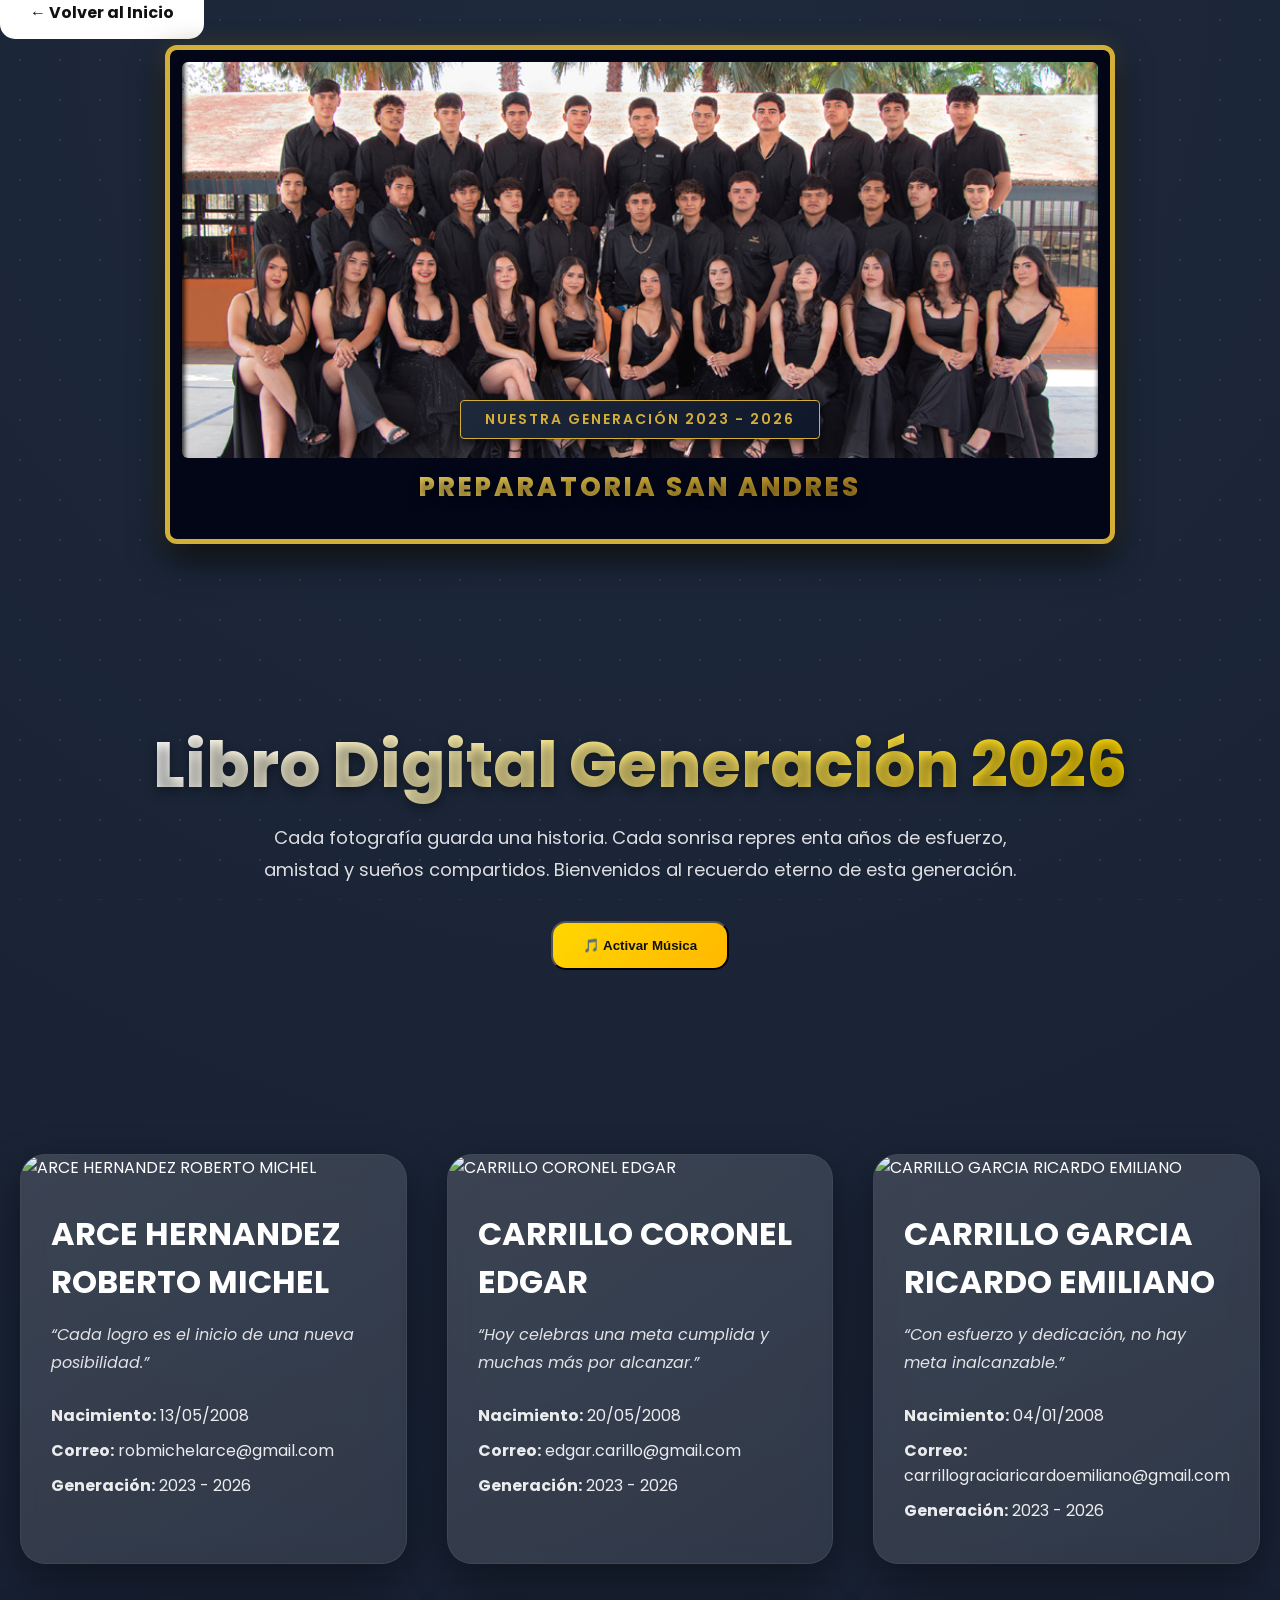
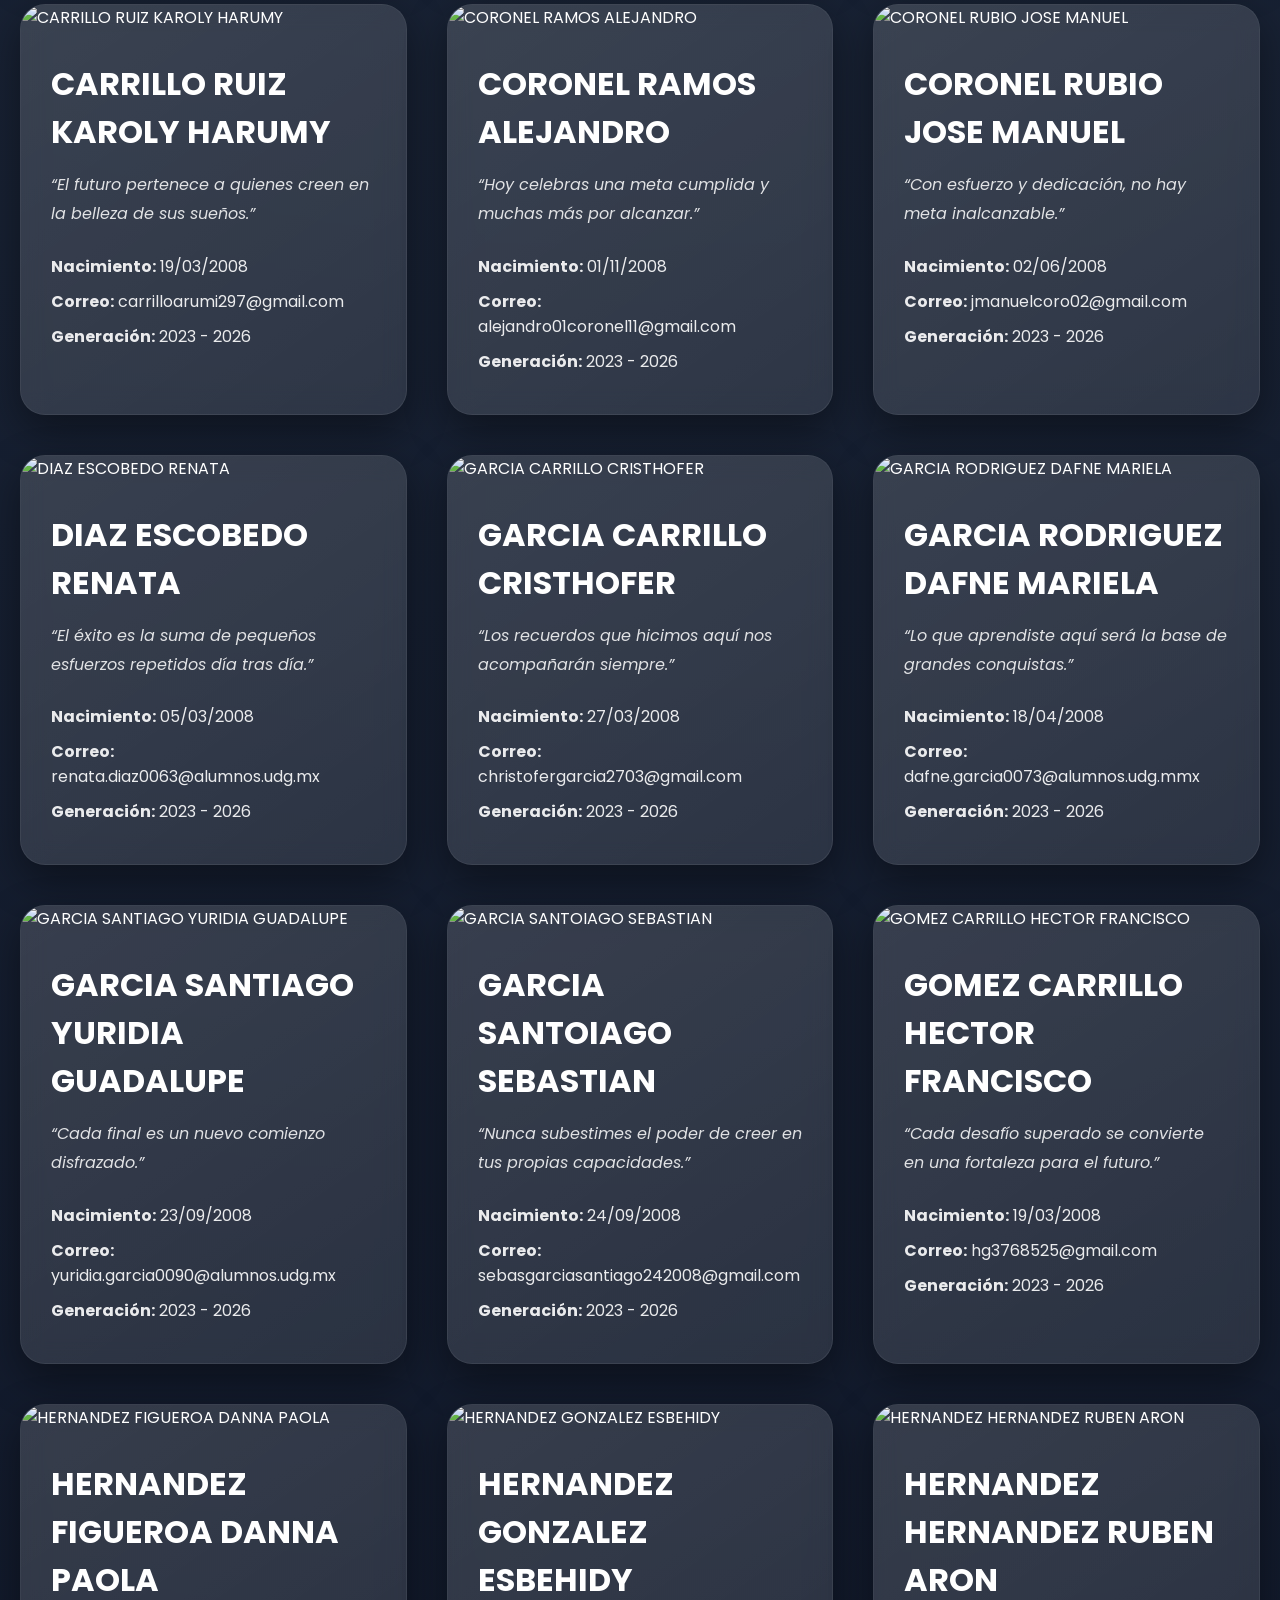
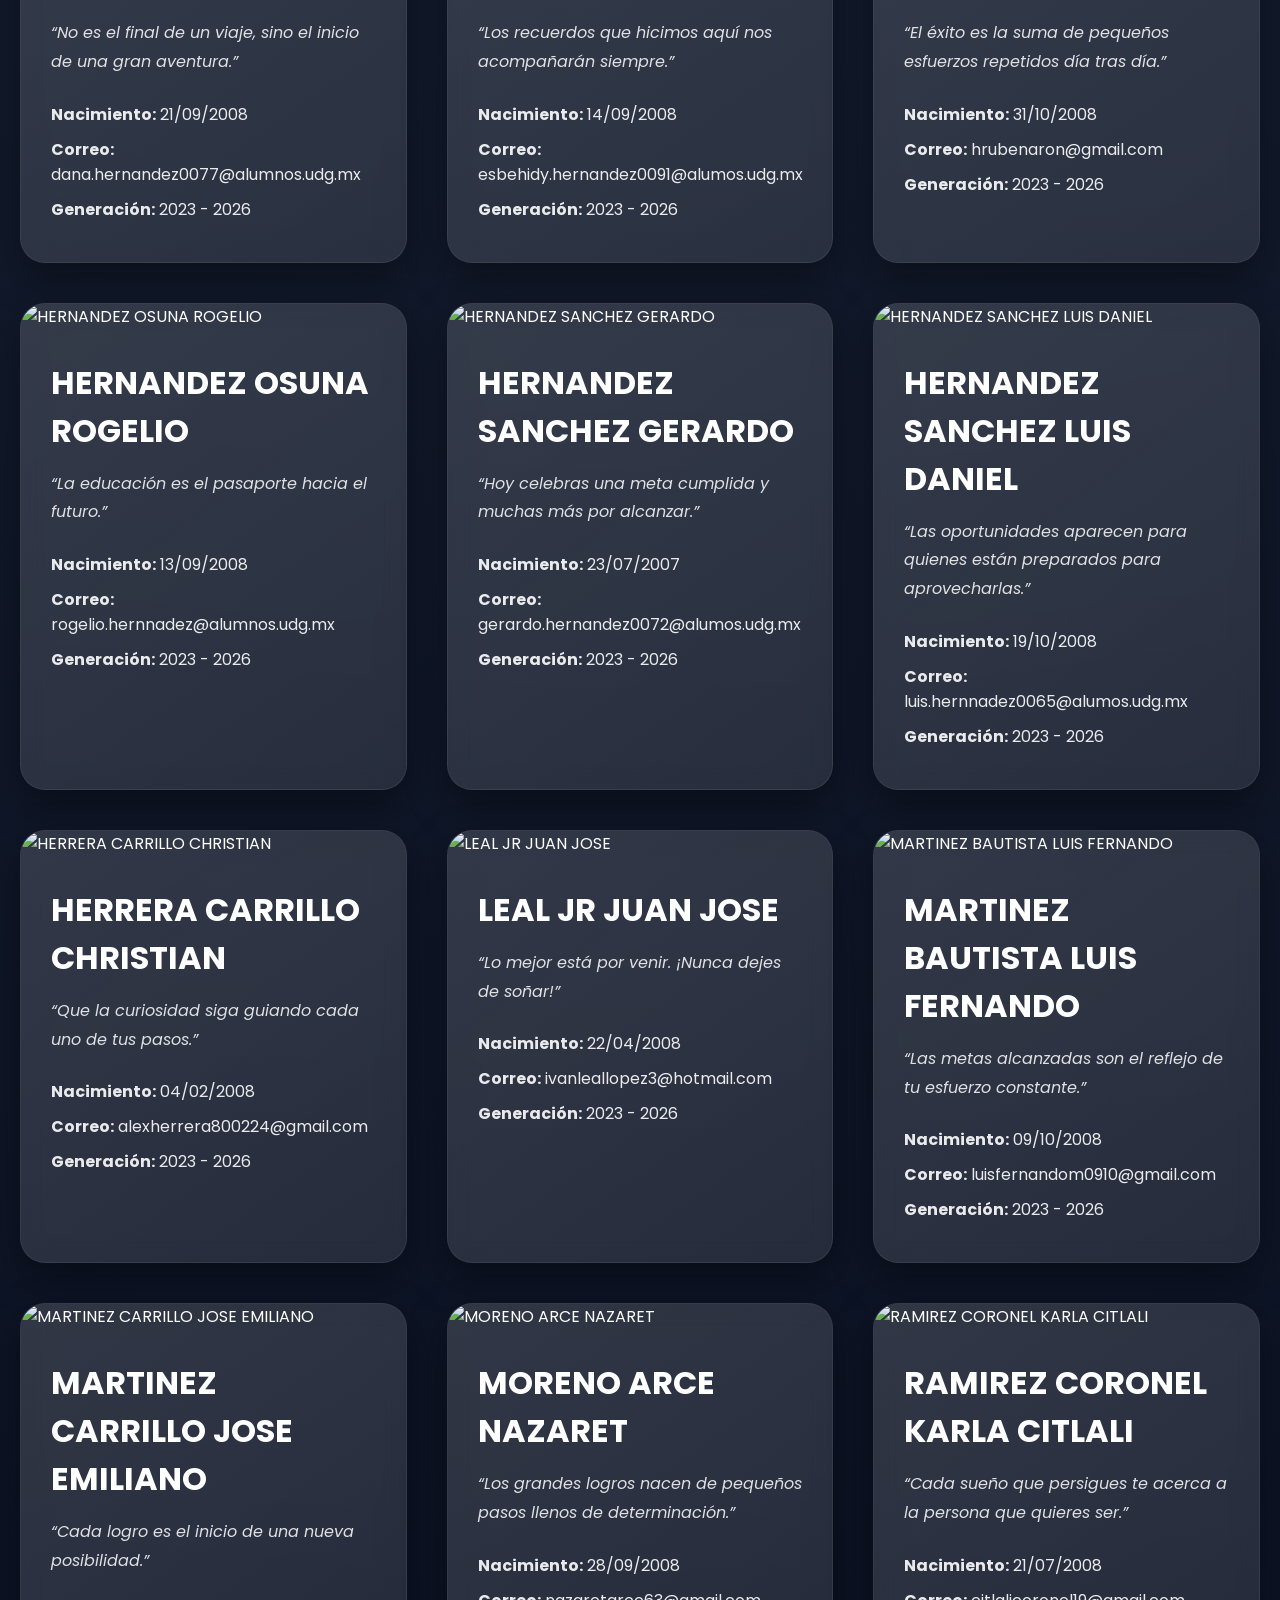
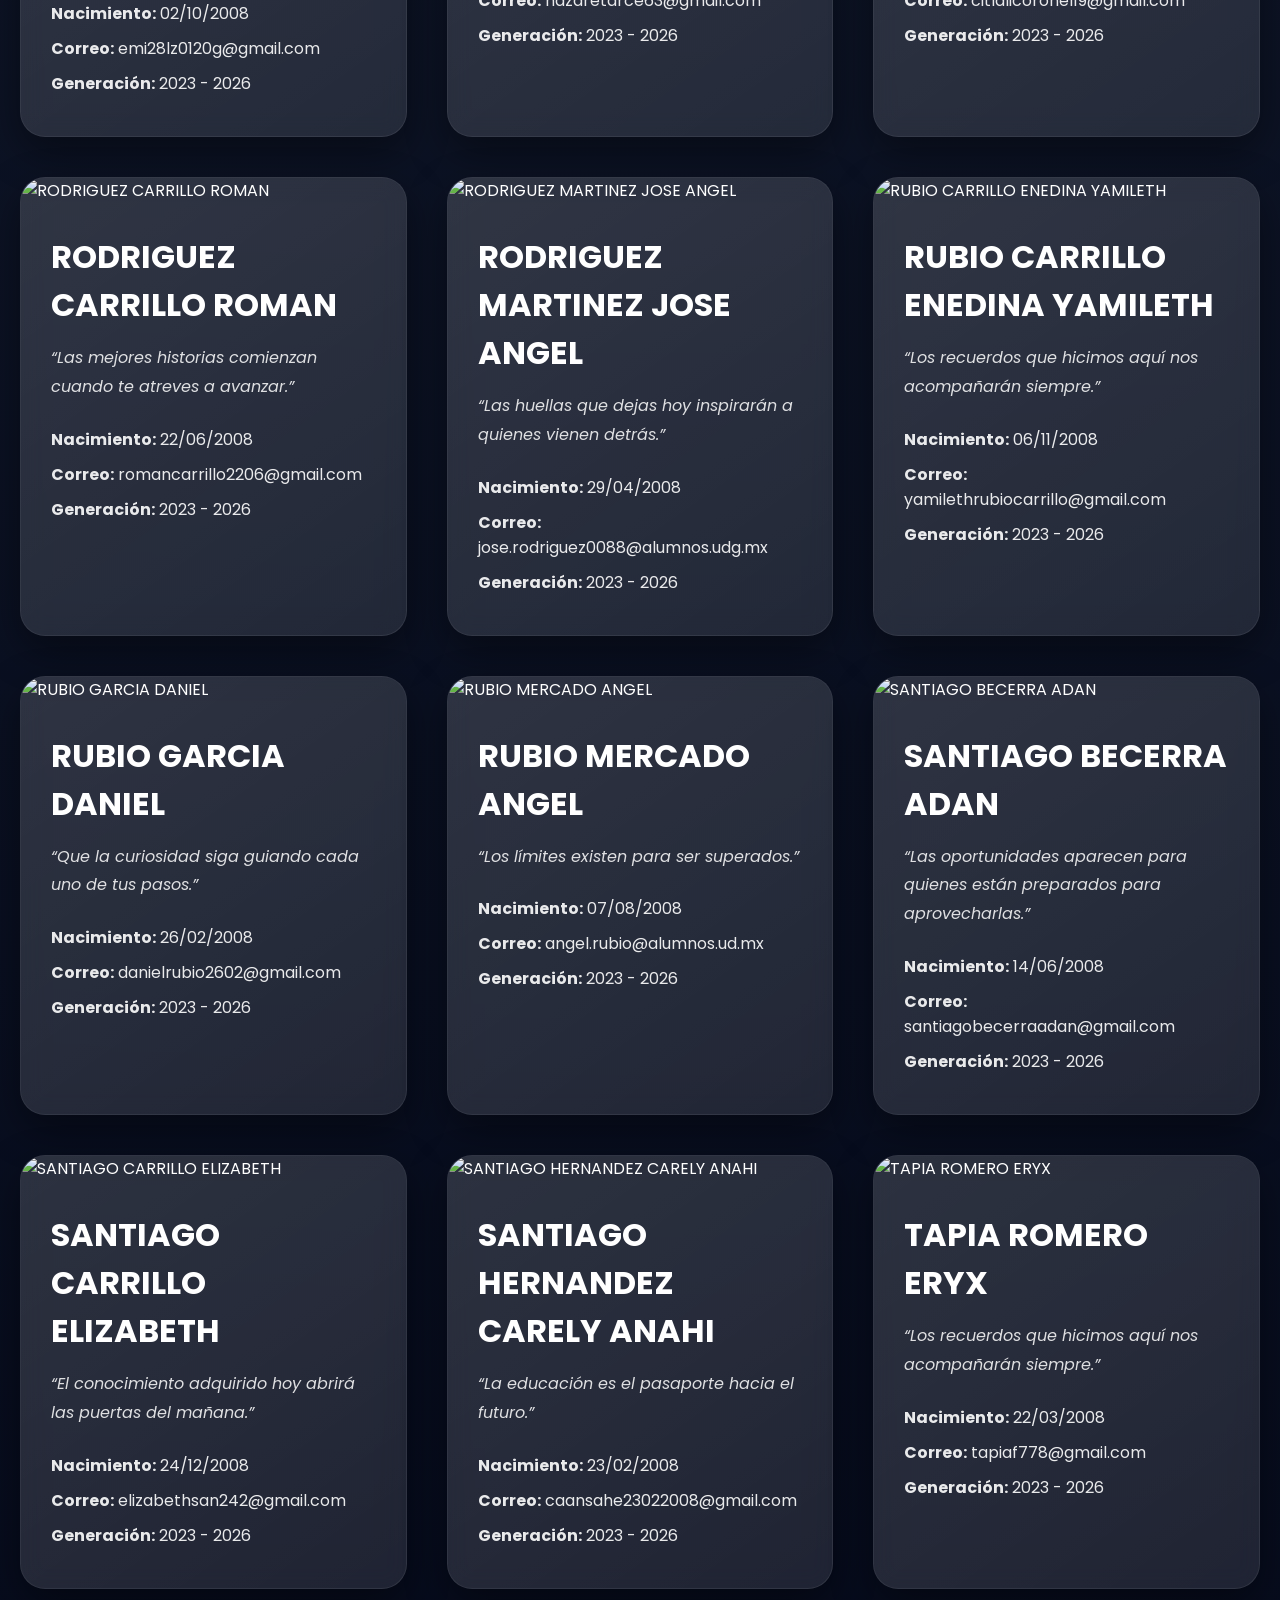
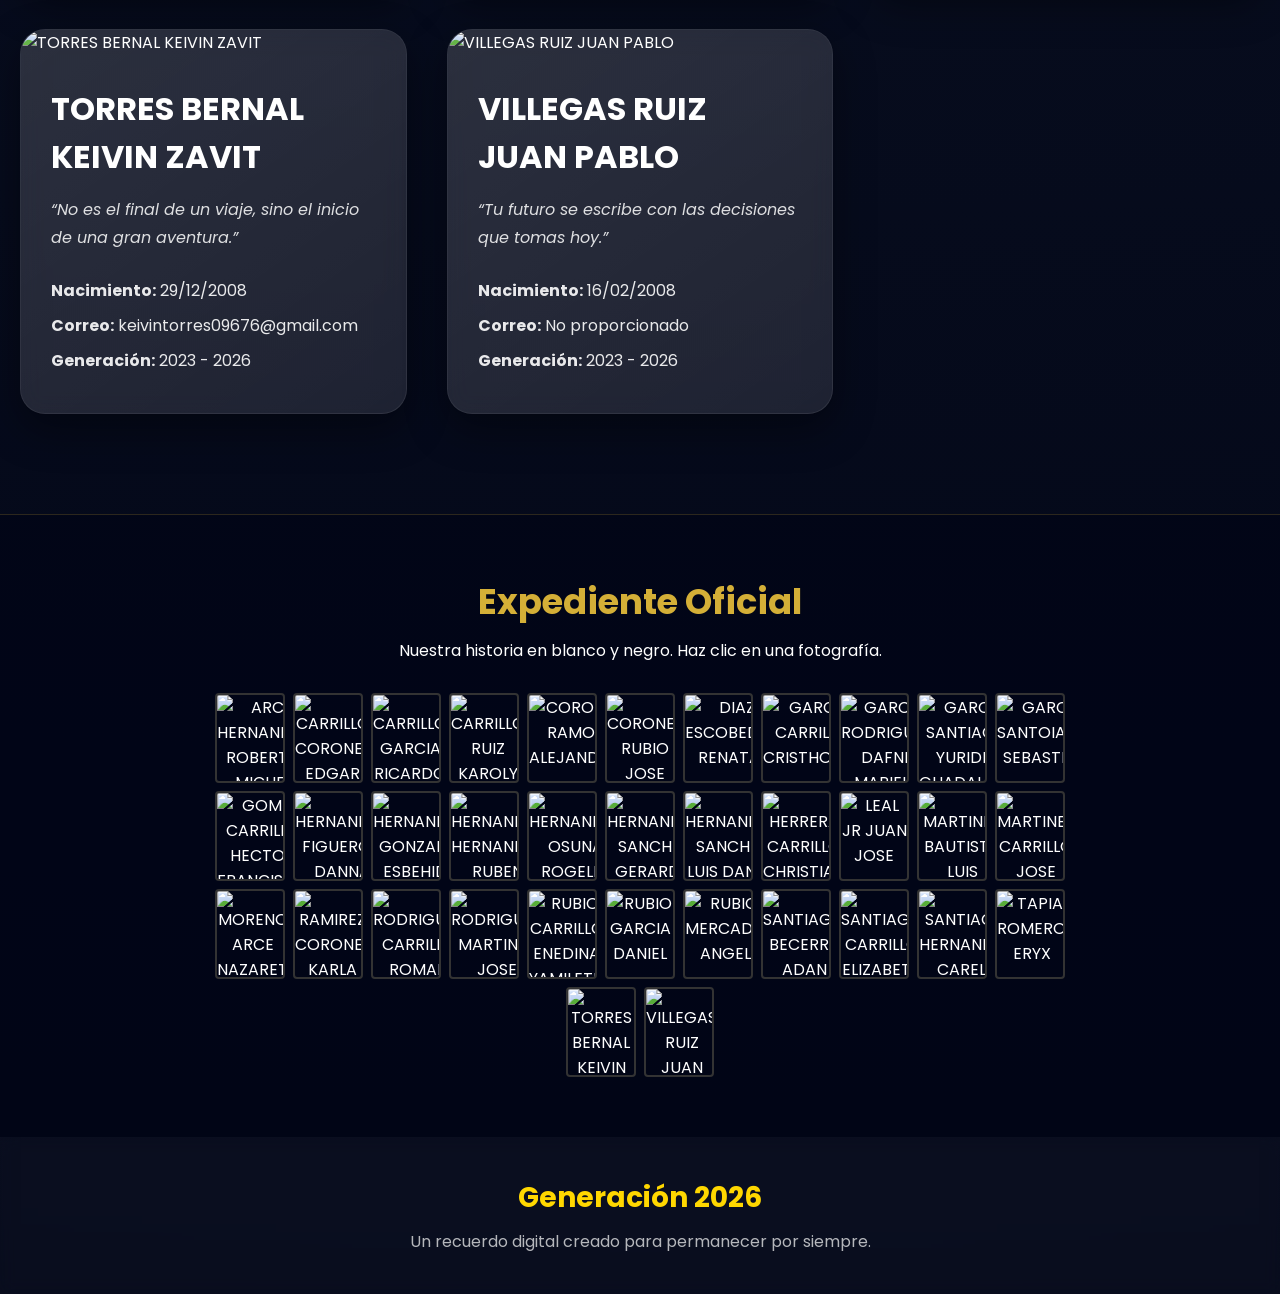
==== libro.html @ 58fff19a "Fix image paths to use relative URLs" ====
<!DOCTYPE html>
<html lang="es">

<head>
<meta charset="UTF-8">
<meta name="viewport" content="width=device-width, initial-scale=1.0">

<title>Libro Digital | Generación 2026</title>

<link href="https://fonts.googleapis.com/css2?family=Poppins:wght@300;400;600;800&display=swap" rel="stylesheet">

<style>
    
/* BOTÓN VOLVER AL INICIO - FORZADO ABSOLUTO A LA DERECHA */
.btn-volver-flotante {
    position: static !important;   /* Congelado en la pantalla */
    top: 25px !important;         /* Separación del borde superior */
    right: 25px !important;       /* ¡CRUCIAL! Lo empuja al extremo derecho pase lo que pase */
    left: auto !important;        /* Cancela cualquier alineación izquierda previa */
    z-index: 9999 !important;     /* Capa máxima sobre todo el diseño */
    
    text-decoration: none;
    font-family: 'Poppins', sans-serif;
    font-size: 13px;
    font-weight: 600;
    padding: 10px 22px;
    border-radius: 30px;
    
    /* Estética de cristal translúcido oscuro y oro */
    background: rgba(15, 23, 42, 0.85) !important; 
    color: #D4AF37 !important;
    border: 1px solid rgba(212, 175, 55, 0.6) !important;
    backdrop-filter: blur(10px);
    -webkit-backdrop-filter: blur(10px);
    
    display: inline-flex !important;
    align-items: center;
    justify-content: center;
    gap: 6px;
    transition: all 0.3s ease-in-out;
    box-shadow: 0 4px 20px rgba(0, 0, 0, 0.6);
}

/* Efecto al pasar el cursor encima */
.btn-volver-flotante:hover {
    background: #D4AF37 !important;
    color: #020617 !important;
    border-color: #D4AF37 !important;
    box-shadow: 0 4px 25px rgba(212, 175, 55, 0.7);
    transform: translateY(-2px);
}

/* Adaptación inteligente para Celulares */
@media (max-width: 768px) {
    .btn-volver-flotante {
        position: relative !important; /* En celular vuelve al centro para no tapar nada */
        top: 0 !important;
        right: 0 !important;
        margin: 20px auto 10px auto !important;
        display: flex !important;
        max-width: 220px;
    }
}
    
/* ESTILO PARA EL TEXTO JUSTO ABAJO DE LA FOTO */
.titulo-bajo-foto {
    font-family: 'Poppins', sans-serif;
    font-size: 26px;
    font-weight: 800;
    text-align: center;
    margin-top: 10px; /* Despega el texto de la fotografía */
    margin-bottom: 20px;
    letter-spacing: 3px;
    text-transform: uppercase;
    
    /* Efecto de degradado dorado premium */
    background: linear-gradient(135deg, #FFE57F, #D4AF37, #996515);
    -webkit-background-clip: text;
    -webkit-text-fill-color: transparent;
    
    /* Sombra para dar profundidad */
    text-shadow: 0px 4px 10px rgba(0, 0, 0, 0.5);
    animation: fadeInUp 1s ease-out;
}

/* Ajuste opcional para la etiqueta pequeña flotante por si deseas conservarla */
.etiqueta-dorada {
    position: absolute;
    bottom: -50px; /* La baja un poco para que no estorbe al texto nuevo */
    left: 50%;
    transform: translateX(-50%);
    background: linear-gradient(135deg, #0f172a, #1e293b);
    color: #ffffff;
    font-size: 11px;
    letter-spacing: 2px;
    padding: 4px 16px;
    border: 1px solid #D4AF37;
    border-radius: 20px;
    z-index: 3;
    box-shadow: 0 4px 8px rgba(0,0,0,0.4);
}

/* Responsive para celulares */
@media (max-width: 768px) {
    .titulo-bajo-foto {
        font-size: 18px;
        margin-top: 15px;
        letter-spacing: 1px;
    }
}
/* =========================
RESET
========================= */

*{
    margin:0;
    padding:0;
    box-sizing:border-box;
}

html{
    scroll-behavior:smooth;
}

body{
    font-family:'Poppins',sans-serif;
    background:
    radial-gradient(circle at top,#1e293b,#020617);
    color:white;
    overflow-x:hidden;
}


/* =========================
PARTÍCULAS FONDO
========================= */

body::before{
    content:'';
    position:fixed;
    width:100%;
    height:100%;
    background-image:
    radial-gradient(rgba(255,255,255,0.08) 1px, transparent 1px);
    background-size:40px 40px;
    z-index:-1;
    animation:moverFondo 20s linear infinite;
}

@keyframes moverFondo{
    from{
        transform:translateY(0);
    }

    to{
        transform:translateY(40px);
    }
}


/* =========================
HEADER
========================= */

.hero{
    min-height:60vh;
    display:flex;
    flex-direction:column;
    justify-content:center;
    align-items:center;
    text-align:center;
    padding:60px 10px;
}

.hero h1{
    font-size:4rem;
    font-weight:800;
    margin-bottom:10px;
    background:linear-gradient(90deg,#fff,#ffd700,#fff);
    -webkit-background-clip:text;
    background-clip:text;
    -webkit-text-fill-color:transparent;
    background-size:200%;
    animation:brillo 5s linear infinite;
    text-shadow: 0px 4px 12px rgba(0, 0, 0, 0.4);
}

@keyframes brillo{
    from{
        background-position:0%;
    }

    to{
        background-position:200%;
    }
}

.hero p{
    max-width:800px;
    opacity:0.85;
    line-height:1.8;
    font-size:18px;
}


/* =========================
BOTONES
========================= */

.botones{
    margin-top:35px;
    display:flex;
    gap:20px;
    flex-wrap:wrap;
    justify-content:center;
}

.btn{
    padding:15px 30px;
    border-radius:15px;
    text-decoration:none;
    font-weight:700;
    transition:0.4s;
    position:relative;
    overflow:hidden;
}

.btn::before{
    content:'';
    position:absolute;
    top:0;
    left:-100%;
    width:100%;
    height:100%;
    background:rgba(255,255,255,0.15);
    transition:0.5s;
}

.btn:hover::before{
    left:100%;
}

.btn-inicio{
    background:white;
    color:#111;
}

.btn-musica{
    background:linear-gradient(135deg,#ffd700,#ffb700);
    color:#111;
}

.btn:hover{
    transform:translateY(-5px) scale(1.04);
}


/* =========================
LIBRO
========================= */

.book-container{
    width:100%;
    max-width:1400px;
    margin:auto;
    display:grid;
    grid-template-columns:repeat(auto-fit,minmax(320px,1fr));
    gap:40px;
    padding:40px 20px 100px;
}


/* =========================
CARD
========================= */

.book-card{
    position:relative;
    border-radius:25px;
    overflow:hidden;
    background:rgba(255,255,255,0.08);
    backdrop-filter:blur(12px);
    border:1px solid rgba(255,255,255,0.1);
    transition:0.5s;
    box-shadow:0 15px 40px rgba(0,0,0,0.4);
}

.book-card:hover{
    transform:
    translateY(-15px)
    rotateX(4deg)
    rotateY(-4deg)
    scale(1.02);

    box-shadow:0 30px 70px rgba(0,0,0,0.55);
}


/* =========================
IMAGEN
========================= */

.book-card img{
    width:100%;
    height:420px;
    object-fit:cover;
    transition:0.6s;
}

.book-card:hover img{
    transform:scale(1.08);
}


/* =========================
INFO
========================= */

.book-info{
    padding:30px;
}

.book-info h2{
    font-size:2rem;
    margin-bottom:15px;
}

.frase{
    font-style:italic;
    opacity:0.85;
    line-height:1.8;
    margin-bottom:25px;
}

.datos p{
    margin:10px 0;
    opacity:0.9;
}


/* =========================
EFECTO BRILLO
========================= */

.book-card::before{
    content:'';
    position:absolute;
    top:-150%;
    left:-150%;
    width:300%;
    height:300%;
    background:linear-gradient(
        120deg,
        transparent,
        rgba(255,255,255,0.08),
        transparent
    );
    transform:rotate(25deg);
    transition:1s;
}

.book-card:hover::before{
    top:100%;
    left:100%;
}


/* =========================
FOOTER
========================= */

footer{
    text-align:center;
    padding:40px 20px;
    background:rgba(255,255,255,0.03);
    backdrop-filter:blur(8px);
}

footer h2{
    font-size:28px;
    margin-bottom:10px;
    color:#ffd700;
}

footer p{
    opacity:0.7;
}


/* =========================
RESPONSIVE
========================= */

@media(max-width:768px){

    .hero h1{
        font-size:2.5rem;
    }

    .hero p{
        font-size:16px;
    }

    .book-card img{
        height:320px;
    }

}
/* CONTEXTO Y ESPACIADO DE LA PRESENTACIÓN */
.presentacion-grupal-container {
    width: 100%;
    display: flex;
    justify-content: center;
    align-items: center;
    padding: 20px 20px 30px 20px; 
    perspective: 1000px;
}

/* EL MARCO ELEGANTE Y LLAMATIVO */
.marco-llamativo {
    position: relative;
    max-width: 950px;
    width: 100%;
    border: 5px solid #D4AF37; /* Borde dorado base */
    background: #020617;
    border-radius: 12px;
    padding: 12px; /* Espacio entre el marco dorado y la foto */
    box-shadow: 
        0 15px 35px rgba(0, 0, 0, 0.7), 
        0 0 25px rgba(212, 175, 55, 0.2); /* Sutil resplandor dorado inicial */
    overflow: hidden;
    transition: all 0.4s ease-in-out;
}

/* LA FOTO DENTRO DEL MARCO */
.foto-grupal-img {
    width: 100%;
    height: auto;
    max-height: 500px;
    object-fit: cover;
    border-radius: 6px;
    display: block;
    transition: transform 0.5s ease;
}

/* EFECTO DE DESTELLO LUMINOSO (GLOW) */
.brillo-efecto {
    position: absolute;
    top: 0;
    left: -150%;
    width: 50%;
    height: 100%;
    background: linear-gradient(
        to right, 
        rgba(255, 255, 255, 0) 0%, 
        rgba(255, 255, 255, 0.3) 50%, 
        rgba(255, 255, 255, 0) 100%
    );
    transform: skewX(-25deg); /* Inclinación del destello */
    z-index: 2;
    pointer-events: none;
}

/* ETIQUETA DORADA INFERIOR */
.etiqueta-dorada {
    position: absolute;
    bottom: 100px; /* Ajusta la posición para que no interfiera con el título */
    left: 50%;
    transform: translateX(-50%);
    background: linear-gradient(135deg, #1e293b, #0f172a);
    color: #D4AF37;
    font-weight: 600;
    font-size: 14px;
    letter-spacing: 2px;
    text-transform: uppercase;
    padding: 8px 24px;
    border: 1px solid #D4AF37;
    border-radius: 4px;
    box-shadow: 0 4px 10px rgba(0, 0, 0, 0.5);
    z-index: 3;
    pointer-events: none;
    font-family: 'Poppins', sans-serif;
}

/* ==========================================
   EFECTOS DINÁMICOS AL PASAR EL CURSOR (HOVER)
   ========================================== */

.marco-llamativo:hover {
    transform: translateY(-5px) scale(1.01); /* Pequeño relieve tridimensional */
    border-color: #f3e5ab; /* El dorado se vuelve más brillante */
    box-shadow: 
        0 20px 40px rgba(0, 0, 0, 0.8), 
        0 0 35px rgba(212, 175, 55, 0.5); /* Resplandor dorado más intenso */
}

/* Dispara el destello de luz al pasar el mouse por el cuadro */
.marco-llamativo:hover .brillo-efecto {
    animation: pasarBrillo 1.2s ease-in-out;
}

/* Zoom muy suave en la foto sin salirse del marco */
.marco-llamativo:hover .foto-grupal-img {
    transform: scale(1.02);
}

/* ANIMACIÓN DEL FLASH LUMINOSO */
@keyframes pasarBrillo {
    0% {
        left: -150%;
    }
    100% {
        left: 150%;
    }
}

/* Ajustes para Pantallas de Celulares */
@media (max-width: 768px) {
    .presentacion-grupal-container {
        padding: 40px 15px 20px 15px;
    }
    .marco-llamativo {
        border-width: 3px;
        padding: 6px;
    }
    .etiqueta-dorada {
        font-size: 11px;
        padding: 6px 16px;
        bottom: 15px;
        width: 85%;
        text-align: center;
    }
}
/* =========================
POPUP IMAGEN GRANDE
========================= */

.modal-img {
    display: none;
    position: fixed;
    z-index: 99999;
    left: 0;
    top: 0;
    width: 100%;
    height: 100%;
    background: rgba(0,0,0,0.92);
    backdrop-filter: blur(8px);
    justify-content: center;
    align-items: center;
    padding: 20px;
    animation: fadeIn 0.3s ease;
}

.modal-img img {
    max-width: 95%;
    max-height: 95%;
    border-radius: 15px;
    box-shadow: 0 0 40px rgba(255,255,255,0.15);
    animation: zoomIn 0.3s ease;
}

.modal-cerrar {
    position: absolute;
    top: 25px;
    right: 35px;
    font-size: 45px;
    color: white;
    cursor: pointer;
    font-weight: bold;
    transition: 0.3s;
}

.modal-cerrar:hover {
    transform: scale(1.2);
    color: #ffd700;
}

.clickable-img {
    cursor: zoom-in;
}

@keyframes fadeIn {
    from {opacity:0;}
    to {opacity:1;}
}

@keyframes zoomIn {
    from {
        transform: scale(0.8);
        opacity:0;
    }
    to {
        transform: scale(1);
        opacity:1;
    }
}
/* =========================
MOSAICO Y CREDENCIAL
========================= */
.registro-oficial {
    text-align: center;
    padding: 60px 20px;
    background: rgba(2, 6, 23, 0.8);
    border-top: 1px solid rgba(212, 175, 55, 0.2);
}

.registro-oficial h2 {
    color: #D4AF37;
    font-size: 2.2rem;
    margin-bottom: 10px;
}

.mosaico-grid {
    display: flex;
    flex-wrap: wrap;
    justify-content: center;
    gap: 8px;
    max-width: 900px;
    margin: 30px auto 0;
}

.mosaico-item {
    width: 70px;
    height: 90px;
    cursor: pointer;
    border: 2px solid #333;
    border-radius: 4px;
    overflow: hidden;
    transition: 0.3s;
}

.mosaico-item img {
    width: 100%;
    height: 100%;
    object-fit: cover;
    transition: 0.3s;
}

.mosaico-item:hover {
    border-color: #D4AF37;
    transform: scale(1.15);
    z-index: 10;
    box-shadow: 0 4px 15px rgba(212, 175, 55, 0.5);
}

/* MODAL DE LA CREDENCIAL */
.modal-credencial {
    display: none;
    position: fixed;
    z-index: 99999;
    left: 0;
    top: 0;
    width: 100%;
    height: 100%;
    background: rgba(0,0,0,0.85);
    backdrop-filter: blur(5px);
    justify-content: center;
    align-items: center;
    padding: 20px;
}

.credencial-card {
    background: #fdfdfd;
    color: #111;
    width: 100%;
    max-width: 400px;
    border-radius: 10px;
    display: flex;
    padding: 20px;
    gap: 15px;
    box-shadow: 0 10px 30px rgba(212, 175, 55, 0.3);
    border-left: 8px solid #D4AF37;
    position: relative;
    animation: zoomIn 0.3s ease;
}

.credencial-foto img {
    width: 100px;
    height: 130px;
    object-fit: cover;
    border: 2px solid #111;
}

.credencial-datos h3 {
    font-size: 16px;
    margin-bottom: 5px;
    color: #0f172a;
    text-transform: uppercase;
}

.credencial-datos p {
    font-size: 12px;
    margin: 3px 0;
    color: #333;
}

.cerrar-credencial {
    position: absolute;
    top: 15px;
    right: 25px;
    font-size: 35px;
    color: white;
    cursor: pointer;
    font-weight: bold;
}
.cerrar-credencial:hover { color: #D4AF37; }
</style>
</head>

<body>
    <a href="index.html" class="btn btn-inicio">
            ← Volver al Inicio
        </a>
<section class="presentacion-grupal-container">
    <div class="marco-llamativo">
        <div class="brillo-efecto"></div>
        <!-- Si quieres que en la página se vea GRUPO1.jpg pero al hacer zoom se vea GRADUADOS2026.jpg, déjalo así: -->
        <img src="GRUPO1.jpg" data-zoom="GRADUADOS2026.jpg" alt="Foto Grupal Generación 2026" class="foto-grupal-img clickable-img">
        <div class="etiqueta-dorada">Nuestra Generación 2023 - 2026</div>        
        <h2 class="titulo-bajo-foto">PREPARATORIA SAN ANDRES</h2>
    </div>
</section>
<section class="hero">
    <h1>Libro Digital Generación 2026</h1>
    <p>
        Cada fotografía guarda una historia.
        Cada sonrisa repres enta años de esfuerzo, amistad y sueños compartidos.
        Bienvenidos al recuerdo eterno de esta generación.
    </p>
    <div class="botones">
        
        <button class="btn btn-musica" onclick="toggleMusica()">
            🎵 Activar Música
        </button>
    </div>
</section>

<!-- =========================
MÚSICA
========================= -->

<audio id="musica" loop>
    <source src="/MUSICA/L'Amour Est Bleu - Paul Mauriat.mp3" type="audio/mpeg">
</audio>

<!-- =========================
LIBRO DIGITAL
========================= -->
<section class="book-container" id="contenedor-alumnos">
    <!-- Las tarjetas se generarán automáticamente aquí con JavaScript -->
</section>

<!-- =========================
REGISTRO OFICIAL (MOSAICO)
========================= -->
<section class="registro-oficial">
    <h2>Expediente Oficial</h2>
    <p>Nuestra historia en blanco y negro. Haz clic en una fotografía.</p>
    <div class="mosaico-grid" id="mosaico-contenedor">
        <!-- Las fotitos se generan aquí con JS -->
    </div>
</section>

<!-- =========================
MODAL CREDENCIAL (Fusión Opción 2)
========================= -->
<div class="modal-credencial" id="modalCredencial">
    <span class="cerrar-credencial" onclick="cerrarCredencial()">&times;</span>
    <div class="credencial-card" id="credencialContenido">
        <!-- Los datos de la credencial se llenan con JS -->
    </div>
</div>

<!-- =========================
FOOTER
========================= -->

<footer>

<h2>Generación 2026</h2>

<p>
Un recuerdo digital creado para permanecer por siempre.
</p>

</footer>



<!-- =========================
SCRIPT
========================= -->
<!-- POPUP IMAGEN -->
<div class="modal-img" id="modalImg">
    <span class="modal-cerrar" onclick="cerrarModal()">&times;</span>
    <img id="imagenGrande">
</div>
<script>

const musica = document.getElementById("musica");


function toggleMusica(){

    if(musica.paused){
        musica.play();

        document.querySelector(".btn-musica").innerHTML =
        "⏸️ Pausar Música";

    }else{

        musica.pause();

        document.querySelector(".btn-musica").innerHTML =
        "🎵 Activar Música";
    }
}
// =========================
// POPUP IMAGEN
// =========================

const modal = document.getElementById("modalImg");
const modalImg = document.getElementById("imagenGrande");
const cerrar = document.querySelector(".modal-cerrar");

document.querySelectorAll(".clickable-img").forEach(imagen=>{

    imagen.addEventListener("click", ()=>{

        modal.style.display = "flex";
        modalImg.src = imagen.src;

    });

});

cerrar.addEventListener("click", ()=>{

    modal.style.display = "none";

});

modal.addEventListener("click",(e)=>{

    if(e.target === modal){

        modal.style.display = "none";

    }

});
// =========================
// FRASES ALEATORIAS
// =========================
const frasesGraduacion = [
    "No es el final de un viaje, sino el inicio de una gran aventura.",
    "El futuro pertenece a quienes creen en la belleza de sus sueños.",
    "Lo mejor está por venir. ¡Nunca dejes de soñar!",
    "Cada final es un nuevo comienzo disfrazado.",
    "Los recuerdos que hicimos aquí nos acompañarán siempre.",
    "El éxito es la suma de pequeños esfuerzos repetidos día tras día.",
    "Que tus decisiones reflejen tus esperanzas, no tus miedos.",
    "Hoy cerramos un capítulo, pero la historia apenas comienza.",
    "La educación es el pasaporte hacia el futuro.",
    "Con esfuerzo y dedicación, no hay meta inalcanzable.",
    "Cada sueño que persigues te acerca a la persona que quieres ser.", 
    "Hoy celebramos los logros de ayer y las oportunidades de mañana.",
    "El camino no termina aquí; apenas comienza una nueva etapa.",
    "Las metas alcanzadas son el reflejo de tu esfuerzo constante.",
    "Confía en ti, porque has llegado más lejos de lo que imaginabas.",
    "Los grandes logros nacen de pequeños pasos llenos de determinación.",
    "Tu potencial no tiene límites cuando trabajas con pasión.",
    "El conocimiento adquirido hoy abrirá las puertas del mañana.",
    "Cada desafío superado se convierte en una fortaleza para el futuro.",
    "Que la curiosidad siga guiando cada uno de tus pasos.",
    "Las mejores historias comienzan cuando te atreves a avanzar.",
    "El éxito no es una meta, sino una actitud frente a la vida.",
    "Todo esfuerzo tiene su recompensa, y hoy es prueba de ello.",
    "Nunca subestimes el poder de creer en tus propias capacidades.",
    "Los sueños se construyen con trabajo, valentía y perseverancia.",
    "Lo que aprendiste aquí será la base de grandes conquistas.",
    "Cada experiencia vivida te ha preparado para este momento.",
    "Que nunca falten razones para seguir creciendo y aprendiendo.",
    "Tu futuro se escribe con las decisiones que tomas hoy.",
    "Los límites existen para ser superados.",
    "Hoy celebras una meta cumplida y muchas más por alcanzar.",
    "La disciplina transforma los sueños en realidades.",
    "Que el entusiasmo de hoy te acompañe en cada nuevo desafío.",
    "Las oportunidades aparecen para quienes están preparados para aprovecharlas.",
    "Cada logro es el inicio de una nueva posibilidad.",
    "El verdadero éxito consiste en nunca dejar de aprender.",
    "Avanza con confianza; el mundo necesita lo que tienes para ofrecer.",
    "Las huellas que dejas hoy inspirarán a quienes vienen detrás.",
    "El esfuerzo de hoy será el orgullo de mañana.",
    "Tu historia apenas comienza, y promete ser extraordinaria."
];
// =========================
// =========================
// DATOS DE LOS ALUMNOS (INCLUYE FOTOS DE IDENTIFICACIÓN)
// =========================
const listaAlumnos = [
    { nombre: "ARCE HERNANDEZ ROBERTO MICHEL", correo: "robmichelarce@gmail.com", nacimiento: "13/05/2008", fotoToga: "IMG_1680.jpg", fotoCasual: "IMG_1641.jpg", fotoId: "IMG_3029.jpg" },
    { nombre: "CARRILLO CORONEL EDGAR", correo: "edgar.carillo@gmail.com", nacimiento: "20/05/2008", fotoToga: "IMG_1681.jpg", fotoCasual: "IMG_1642.jpg", fotoId: "IMG_3039.jpg" },
    { nombre: "CARRILLO GARCIA RICARDO EMILIANO", correo: "carrillograciaricardoemiliano@gmail.com", nacimiento: "04/01/2008", fotoToga: "IMG_1682.jpg", fotoCasual: "IMG_1643.jpg", fotoId: "IMG_3020.jpg" },
    { nombre: "CARRILLO RUIZ KAROLY HARUMY", correo: "carrilloarumi297@gmail.com", nacimiento: "19/03/2008", fotoToga: "IMG_1714.jpg", fotoCasual: "IMG_1679.jpg", fotoId: "IMG_3048.jpg" },
    { nombre: "CORONEL RAMOS ALEJANDRO", correo: "alejandro01coronel11@gmail.com", nacimiento: "01/11/2008", fotoToga: "IMG_1713.jpg", fotoCasual: "IMG_1678.jpg", fotoId: "IMG_3053.jpg" },
    { nombre: "CORONEL RUBIO JOSE MANUEL", correo: "jmanuelcoro02@gmail.com", nacimiento: "02/06/2008", fotoToga: "IMG_1683.jpg", fotoCasual: "IMG_1644.jpg", fotoId: "IMG_3030.jpg" },
    { nombre: "DIAZ ESCOBEDO RENATA", correo: "renata.diaz0063@alumnos.udg.mx", nacimiento: "05/03/2008", fotoToga: "IMG_1684.jpg", fotoCasual: "IMG_1645.jpg", fotoId: "IMG_3041.jpg" },
    { nombre: "GARCIA CARRILLO CRISTHOFER", correo: "christofergarcia2703@gmail.com", nacimiento: "27/03/2008", fotoToga: "IMG_1685.jpg", fotoCasual: "IMG_1646.jpg", fotoId: "IMG_3021.jpg" },
    { nombre: "GARCIA RODRIGUEZ DAFNE MARIELA", correo: "dafne.garcia0073@alumnos.udg.mmx", nacimiento: "18/04/2008", fotoToga: "IMG_1686.jpg", fotoCasual: "IMG_1647.jpg", fotoId: "IMG_3044.jpg" },
    { nombre: "GARCIA SANTIAGO YURIDIA GUADALUPE", correo: "yuridia.garcia0090@alumnos.udg.mx", nacimiento: "23/09/2008", fotoToga: "IMG_1688.jpg", fotoCasual: "IMG_1649.jpg", fotoId: "IMG_3051.jpg" },
    { nombre: "GARCIA SANTOIAGO SEBASTIAN", correo: "sebasgarciasantiago242008@gmail.com", nacimiento: "24/09/2008", fotoToga: "IMG_1687.jpg", fotoCasual: "IMG_1648.jpg", fotoId: "IMG_3035.jpg" },
    { nombre: "GOMEZ CARRILLO HECTOR FRANCISCO", correo: "hg3768525@gmail.com", nacimiento: "19/03/2008", fotoToga: "IMG_1689.jpg", fotoCasual: "IMG_1650.jpg", fotoId: "IMG_3019.jpg" },
    { nombre: "HERNANDEZ FIGUEROA DANNA PAOLA", correo: "dana.hernandez0077@alumnos.udg.mx", nacimiento: "21/09/2008", fotoToga: "IMG_1690.jpg", fotoCasual: "IMG_1652.jpg", fotoId: "IMG_3054.jpg" },
    { nombre: "HERNANDEZ GONZALEZ ESBEHIDY", correo: "esbehidy.hernandez0091@alumos.udg.mx", nacimiento: "14/09/2008", fotoToga: "IMG_1691.jpg", fotoCasual: "IMG_1654.jpg", fotoId: "IMG_3042.jpg" },
    { nombre: "HERNANDEZ HERNANDEZ RUBEN ARON", correo: "hrubenaron@gmail.com", nacimiento: "31/10/2008", fotoToga: "IMG_1692.jpg", fotoCasual: "IMG_1655.jpg", fotoId: "IMG_3037.jpg" },
    { nombre: "HERNANDEZ OSUNA ROGELIO", correo: "rogelio.hernnadez@alumnos.udg.mx", nacimiento: "13/09/2008", fotoToga: "IMG_1693.jpg", fotoCasual: "IMG_1656.jpg", fotoId: "IMG_3034.jpg" },
    { nombre: "HERNANDEZ SANCHEZ GERARDO", correo: "gerardo.hernandez0072@alumos.udg.mx", nacimiento: "23/07/2007", fotoToga: "IMG_1694.jpg", fotoCasual: "IMG_1657.jpg", fotoId: "IMG_3026.jpg" },
    { nombre: "HERNANDEZ SANCHEZ LUIS DANIEL", correo: "luis.hernnadez0065@alumos.udg.mx", nacimiento: "19/10/2008", fotoToga: "IMG_1695.jpg", fotoCasual: "IMG_1658.jpg", fotoId: "IMG_3032.jpg" },
    { nombre: "HERRERA CARRILLO CHRISTIAN", correo: "alexherrera800224@gmail.com", nacimiento: "04/02/2008", fotoToga: "IMG_1696.jpg", fotoCasual: "IMG_1659.jpg", fotoId: "IMG_3025.jpg" },
    { nombre: "LEAL JR JUAN JOSE", correo: "ivanleallopez3@hotmail.com", nacimiento: "22/04/2008", fotoToga: "IMG_1697.jpg", fotoCasual: "IMG_1660.jpg", fotoId: "IMG_3031.jpg" },
    { nombre: "MARTINEZ BAUTISTA LUIS FERNANDO", correo: "luisfernandom0910@gmail.com", nacimiento: "09/10/2008", fotoToga: "IMG_1698.jpg", fotoCasual: "IMG_1661.jpg", fotoId: "IMG_3022.jpg" },
    { nombre: "MARTINEZ CARRILLO JOSE EMILIANO", correo: "emi28lz0120g@gmail.com", nacimiento: "02/10/2008", fotoToga: "IMG_1699.jpg", fotoCasual: "IMG_1662.jpg", fotoId: "IMG_3023.jpg" },
    { nombre: "MORENO ARCE NAZARET", correo: "nazaretarce63@gmail.com", nacimiento: "28/09/2008", fotoToga: "IMG_1700.jpg", fotoCasual: "IMG_1663.jpg", fotoId: "IMG_3045.jpg" },
    { nombre: "RAMIREZ CORONEL KARLA CITLALI", correo: "citlalicoronel19@gmail.com", nacimiento: "21/07/2008", fotoToga: "IMG_1701.jpg", fotoCasual: "IMG_1664.jpg", fotoId: "IMG_3046.jpg" },
    { nombre: "RODRIGUEZ CARRILLO ROMAN", correo: "romancarrillo2206@gmail.com", nacimiento: "22/06/2008", fotoToga: "IMG_1702.jpg", fotoCasual: "IMG_1665.jpg", fotoId: "IMG_3036.jpg" },
    { nombre: "RODRIGUEZ MARTINEZ JOSE ANGEL", correo: "jose.rodriguez0088@alumnos.udg.mx", nacimiento: "29/04/2008", fotoToga: "IMG_1703.jpg", fotoCasual: "IMG_1666.jpg", fotoId: "IMG_3027.jpg" },
    { nombre: "RUBIO CARRILLO ENEDINA YAMILETH", correo: "yamilethrubiocarrillo@gmail.com", nacimiento: "06/11/2008", fotoToga: "IMG_1704.jpg", fotoCasual: "IMG_1667.jpg", fotoId: "IMG_3040.jpg" },
    { nombre: "RUBIO GARCIA DANIEL", correo: "danielrubio2602@gmail.com", nacimiento: "26/02/2008", fotoToga: "IMG_1705.jpg", fotoCasual: "IMG_1668.jpg", fotoId: "IMG_3028.jpg" },
    { nombre: "RUBIO MERCADO ANGEL", correo: "angel.rubio@alumnos.ud.mx", nacimiento: "07/08/2008", fotoToga: "IMG_1706.jpg", fotoCasual: "IMG_1669.jpg", fotoId: "IMG_3033.jpg" },
    { nombre: "SANTIAGO BECERRA ADAN", correo: "santiagobecerraadan@gmail.com", nacimiento: "14/06/2008", fotoToga: "IMG_1707.jpg", fotoCasual: "IMG_1670.jpg", fotoId: "IMG_3038.jpg" },
    { nombre: "SANTIAGO CARRILLO ELIZABETH", correo: "elizabethsan242@gmail.com", nacimiento: "24/12/2008", fotoToga: "IMG_1708.jpg", fotoCasual: "IMG_1672.jpg", fotoId: "IMG_3047.jpg" },
    { nombre: "SANTIAGO HERNANDEZ CARELY ANAHI", correo: "caansahe23022008@gmail.com", nacimiento: "23/02/2008", fotoToga: "IMG_1709.jpg", fotoCasual: "IMG_1673.jpg", fotoId: "IMG_3050.jpg" },
    { nombre: "TAPIA ROMERO ERYX", correo: "tapiaf778@gmail.com", nacimiento: "22/03/2008", fotoToga: "IMG_1712.jpg", fotoCasual: "IMG_1677.jpg", fotoId: "IMG_3052.jpg" },
    { nombre: "TORRES BERNAL KEIVIN ZAVIT", correo: "keivintorres09676@gmail.com", nacimiento: "29/12/2008", fotoToga: "IMG_1711.jpg", fotoCasual: "IMG_1674.jpg", fotoId: "IMG_3043.jpg" },
    { nombre: "VILLEGAS RUIZ JUAN PABLO", correo: "No proporcionado", nacimiento: "16/02/2008", fotoToga: "IMG_1710.jpg", fotoCasual: "IMG_1675.jpg", fotoId: "IMG_3049.jpg" }
];

const contenedorAlumnos = document.getElementById('contenedor-alumnos');
const mosaicoContenedor = document.getElementById('mosaico-contenedor');

// 1. GENERAR TARJETAS PRINCIPALES Y EL MOSAICO AL MISMO TIEMPO
listaAlumnos.forEach((alumno, index) => {
    // Tarjeta del libro (Toga y Casual)
    const fraseAleatoria = frasesGraduacion[Math.floor(Math.random() * frasesGraduacion.length)];
    const tarjetaHTML = `
    <div class="book-card">
        <!-- ¡CORREGIDO! Se cambió /alumnos por ./alumnos -->
        <img src="./alumnos/${alumno.fotoToga}" 
             onmouseover="this.src='./alumnos/${alumno.fotoCasual}'" 
             onmouseout="this.src='./alumnos/${alumno.fotoToga}'"
             class="clickable-img" alt="${alumno.nombre}">
        <div class="book-info">
            <h2>${alumno.nombre}</h2>
            <p class="frase">“${fraseAleatoria}”</p>
            <div class="datos">
                <p><strong>Nacimiento:</strong> ${alumno.nacimiento}</p>
                <p><strong>Correo:</strong> ${alumno.correo}</p>
                <p><strong>Generación:</strong> 2023 - 2026</p>
            </div>
        </div>
    </div>
    `;
    contenedorAlumnos.innerHTML += tarjetaHTML;

    // Fotito para el mosaico (Identificación)
    const mosaicoHTML = `
    <div class="mosaico-item" onclick="abrirCredencial(${index})">
        <!-- ¡CORREGIDO! Se cambió /alumnos por ./alumnos -->
        <img src="./alumnos/${alumno.fotoId}" alt="${alumno.nombre}" title="${alumno.nombre}">
    </div>
    `;
    mosaicoContenedor.innerHTML += mosaicoHTML;
});

// 2. EVENTO PARA LAS IMÁGENES GRANDES (EL ZOOM)
const modalDinamico = document.getElementById("modalImg");
const modalImgDinamico = document.getElementById("imagenGrande");

document.querySelectorAll(".clickable-img").forEach(imagen => {
    imagen.addEventListener("click", () => {
        modalDinamico.style.display = "flex";
        
        // Verifica si la imagen tiene el atributo "data-zoom"
        const fotoParaZoom = imagen.getAttribute("data-zoom");
        
        // Si tiene "data-zoom" usa esa ruta, si no, usa el "src" normal que se está mostrando
        modalImgDinamico.src = fotoParaZoom ? fotoParaZoom : imagen.src; 
    });
});

// 3. FUNCIONES PARA LA CREDENCIAL (FUSIÓN)
const modalCredencial = document.getElementById("modalCredencial");
const credencialContenido = document.getElementById("credencialContenido");

function abrirCredencial(index) {
    const alumno = listaAlumnos[index];
    credencialContenido.innerHTML = `
        <div class="credencial-foto">
            <!-- ¡CORREGIDO! Se cambió /alumnos por ./alumnos -->
            <img src="./alumnos/${alumno.fotoId}" alt="Foto ID">
        </div>
        <div class="credencial-datos">
            <h3>Preparatoria San Andrés</h3>
            <p><strong>Nombre:</strong><br>${alumno.nombre}</p>
            <p><strong>Generación:</strong> 2023 - 2026</p>
            <p><strong>Estatus:</strong> Egresado Oficial</p>
        </div>
    `;
    modalCredencial.style.display = "flex";
}

function cerrarCredencial() {
    modalCredencial.style.display = "none";
}

// Cierra la credencial si hacen clic afuera de ella
modalCredencial.addEventListener("click", (e) => {
    if(e.target === modalCredencial) {
        cerrarCredencial();
    }
});
</script>


</body>
</html>
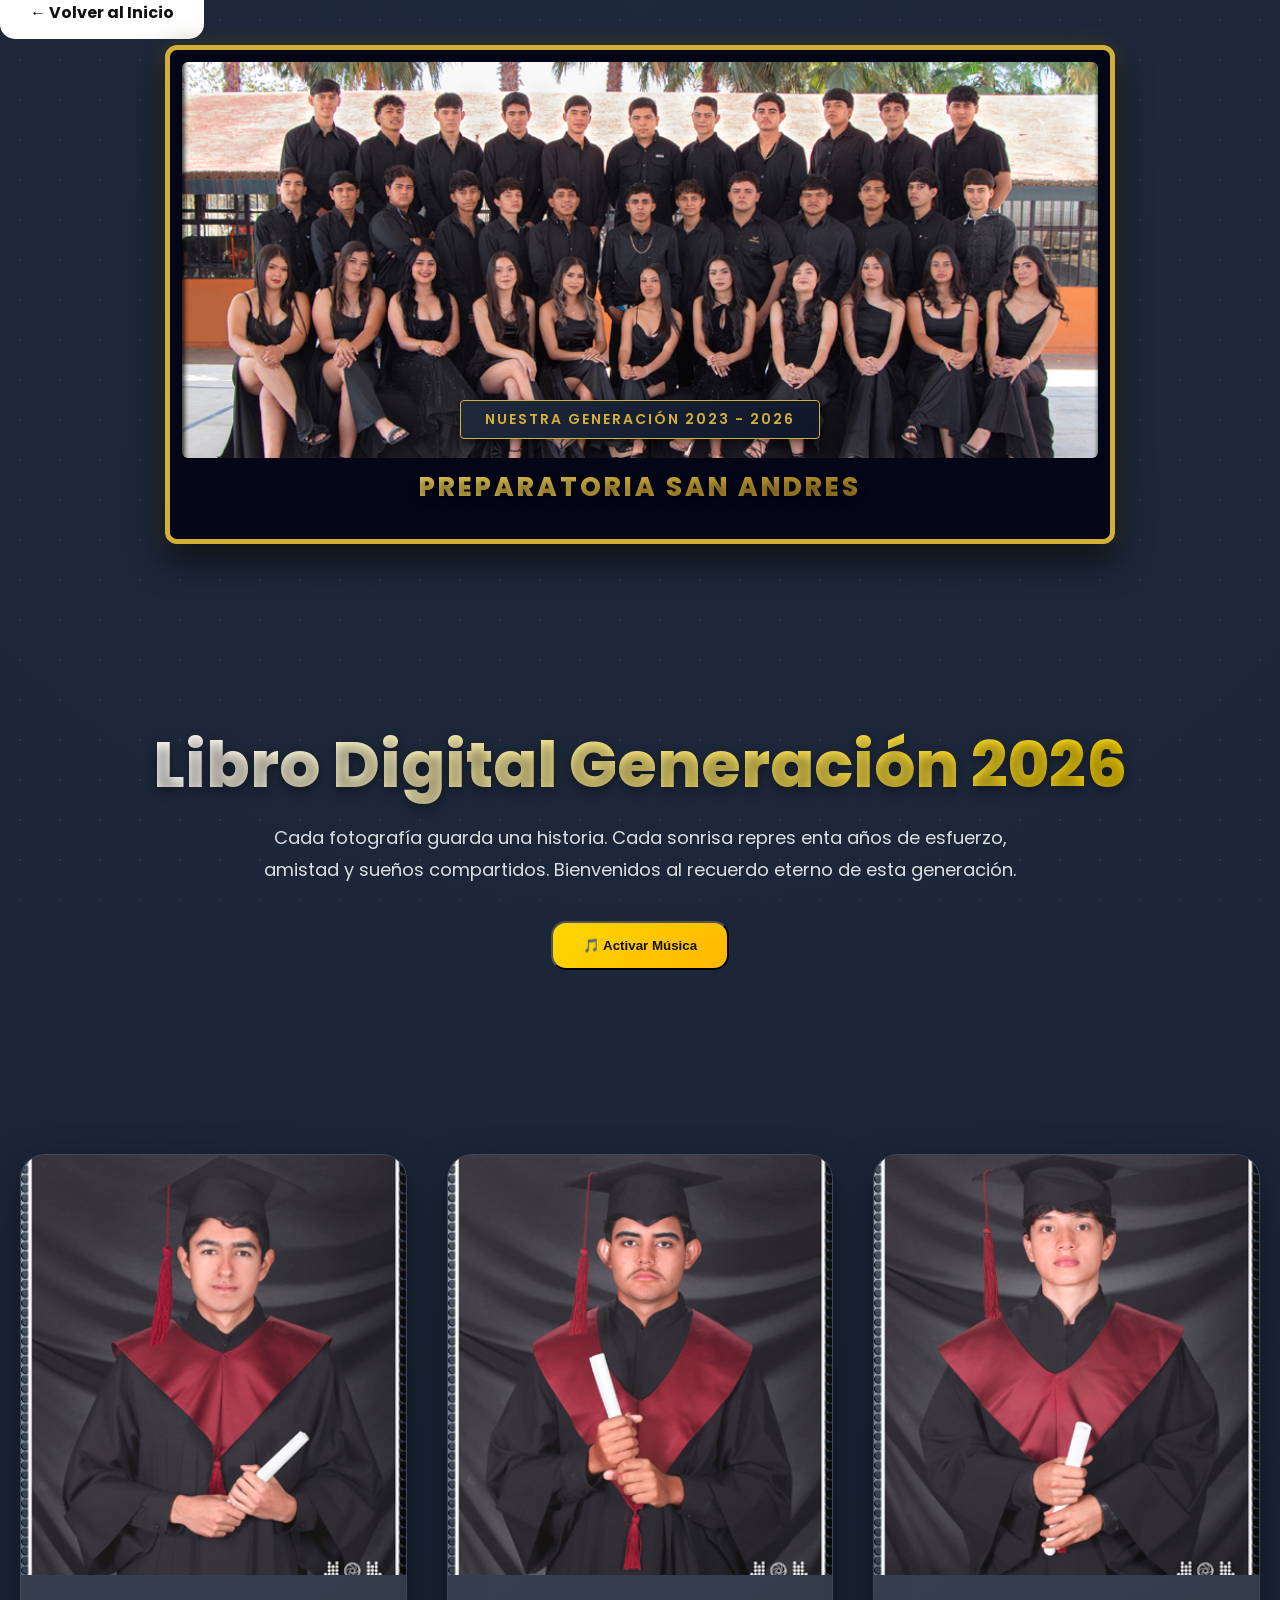
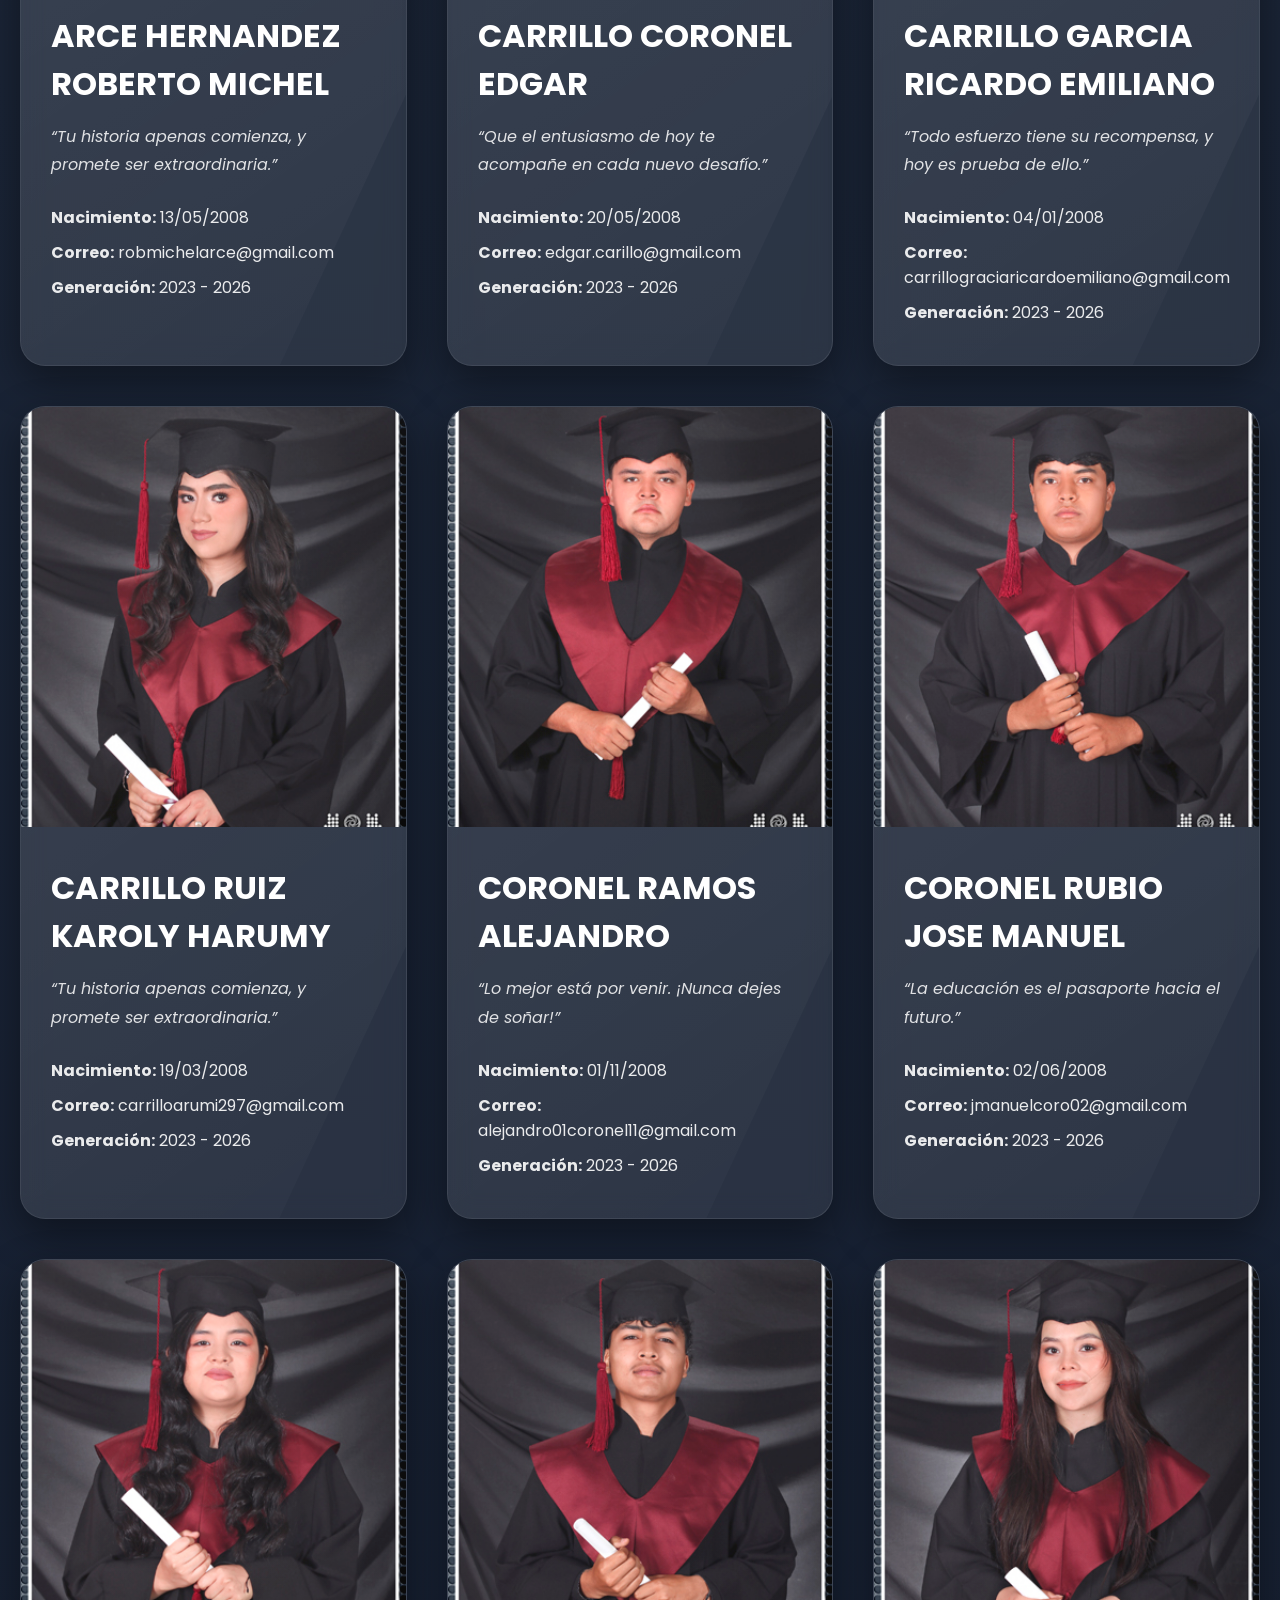
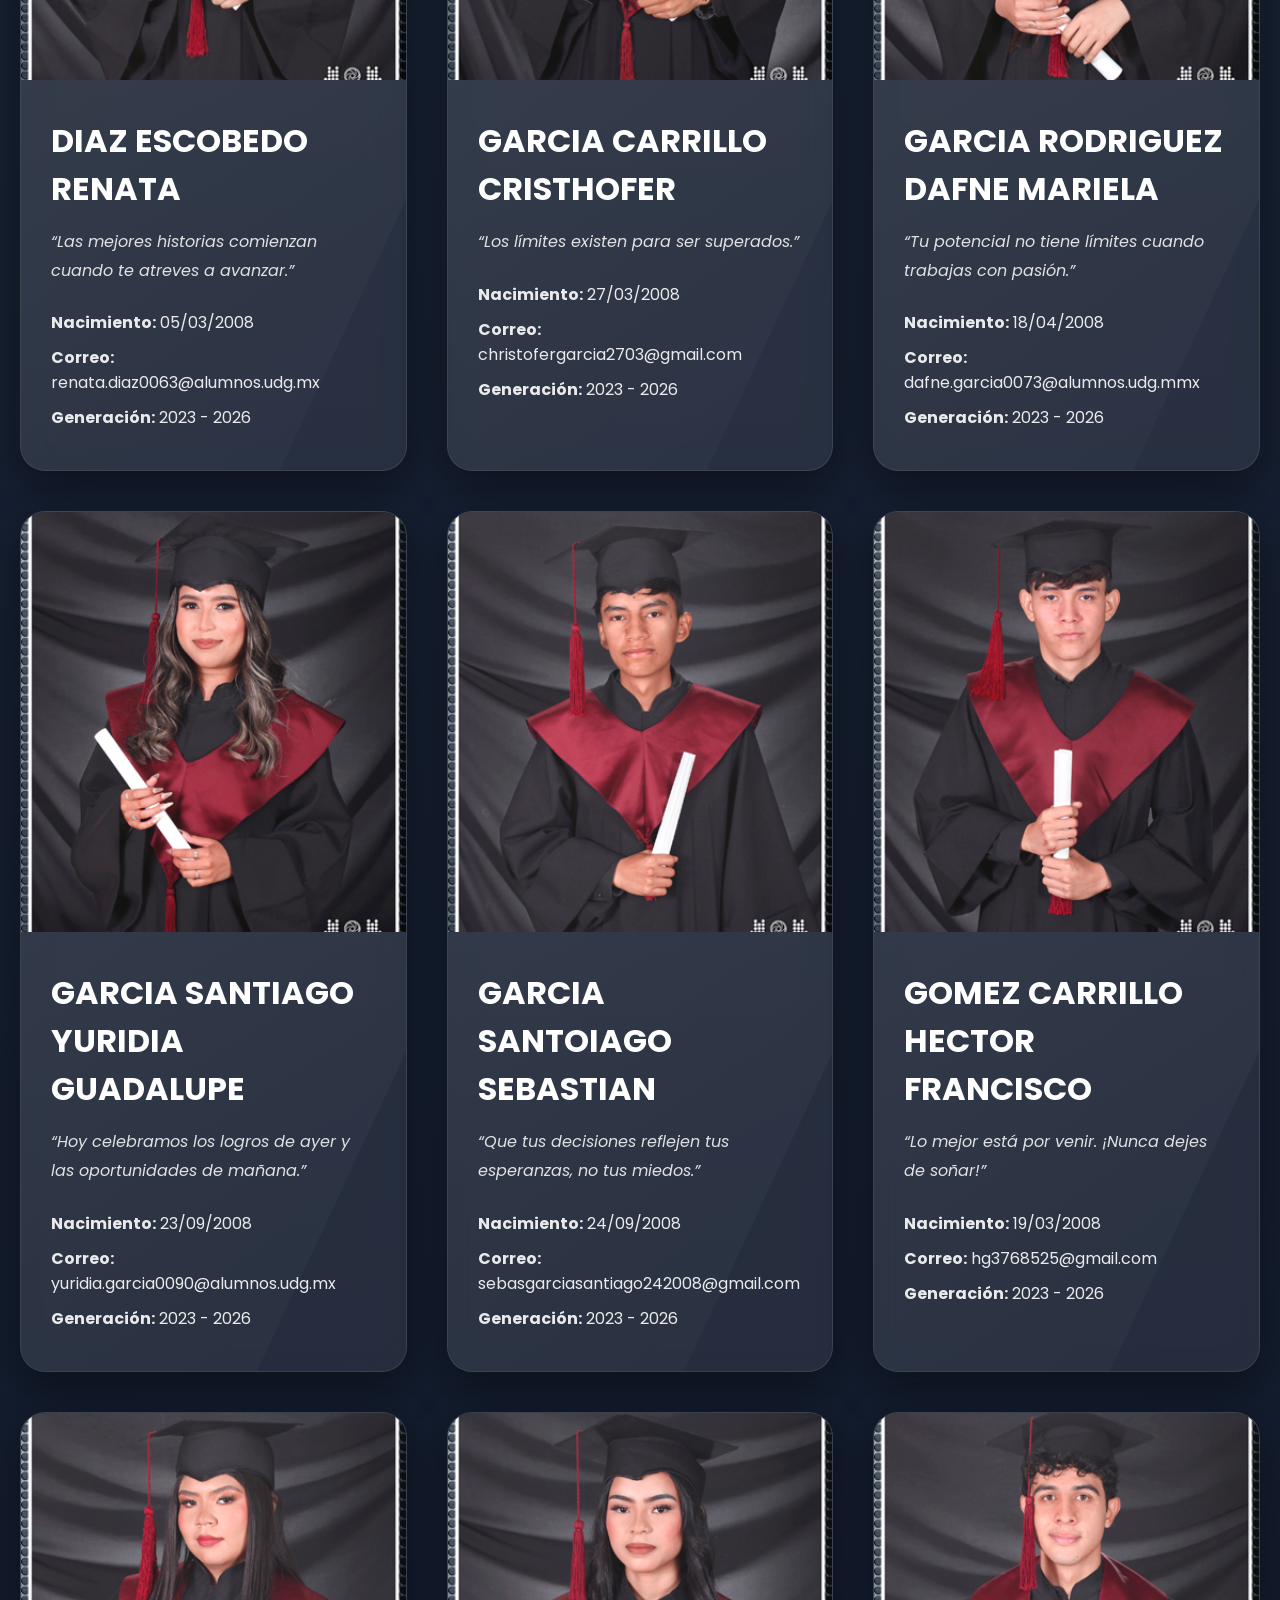
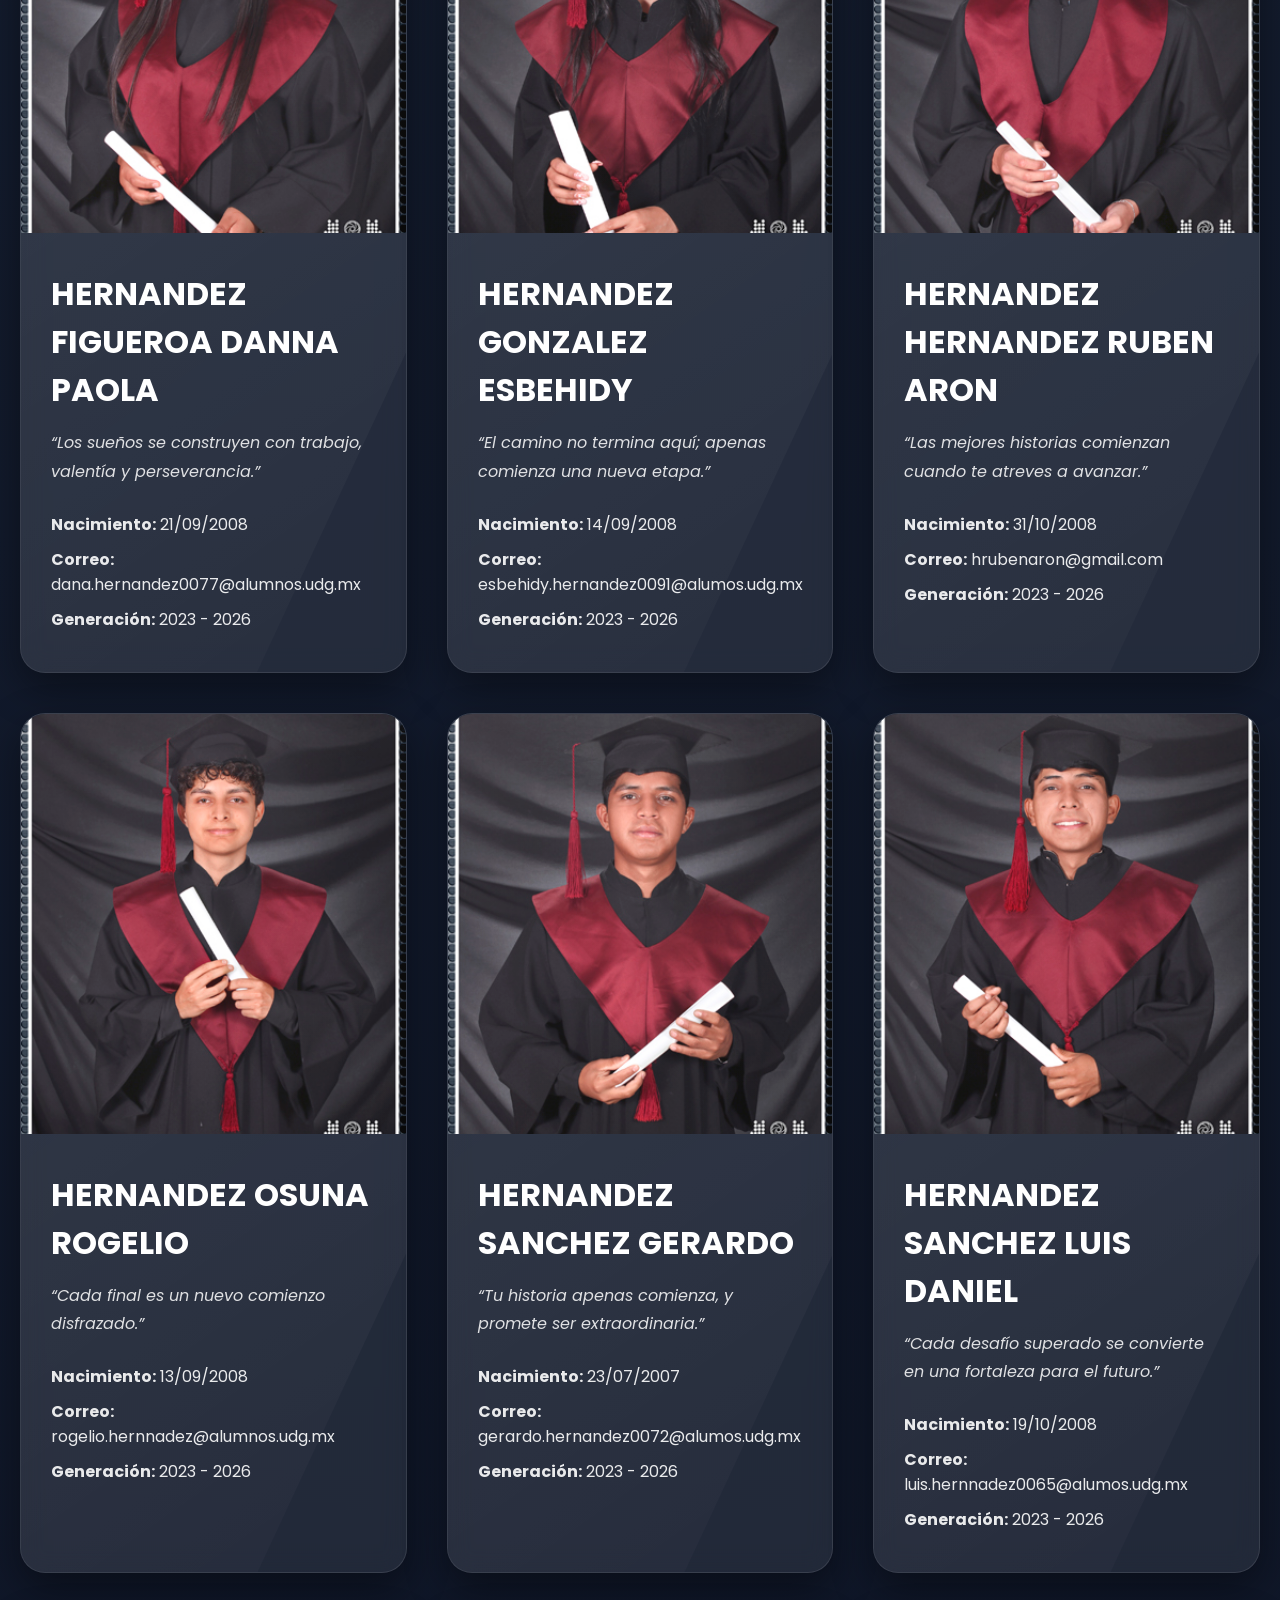
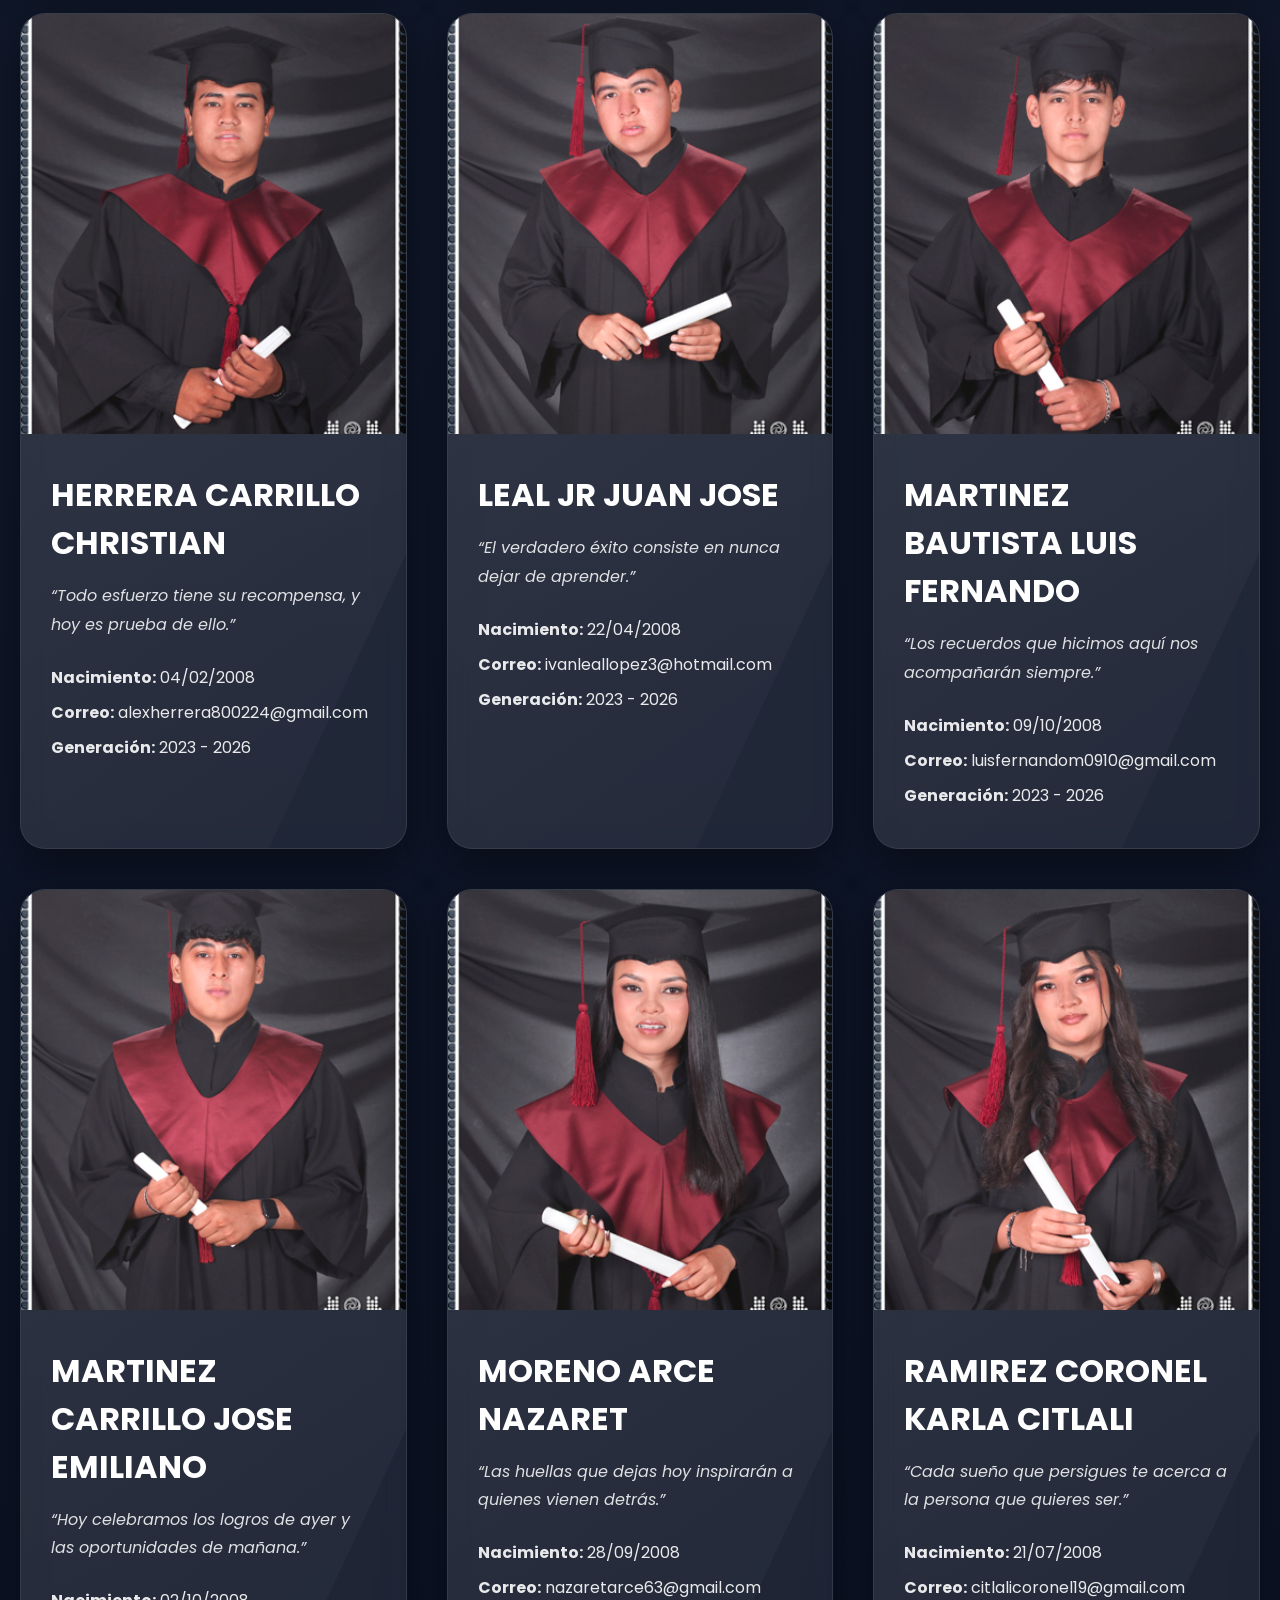
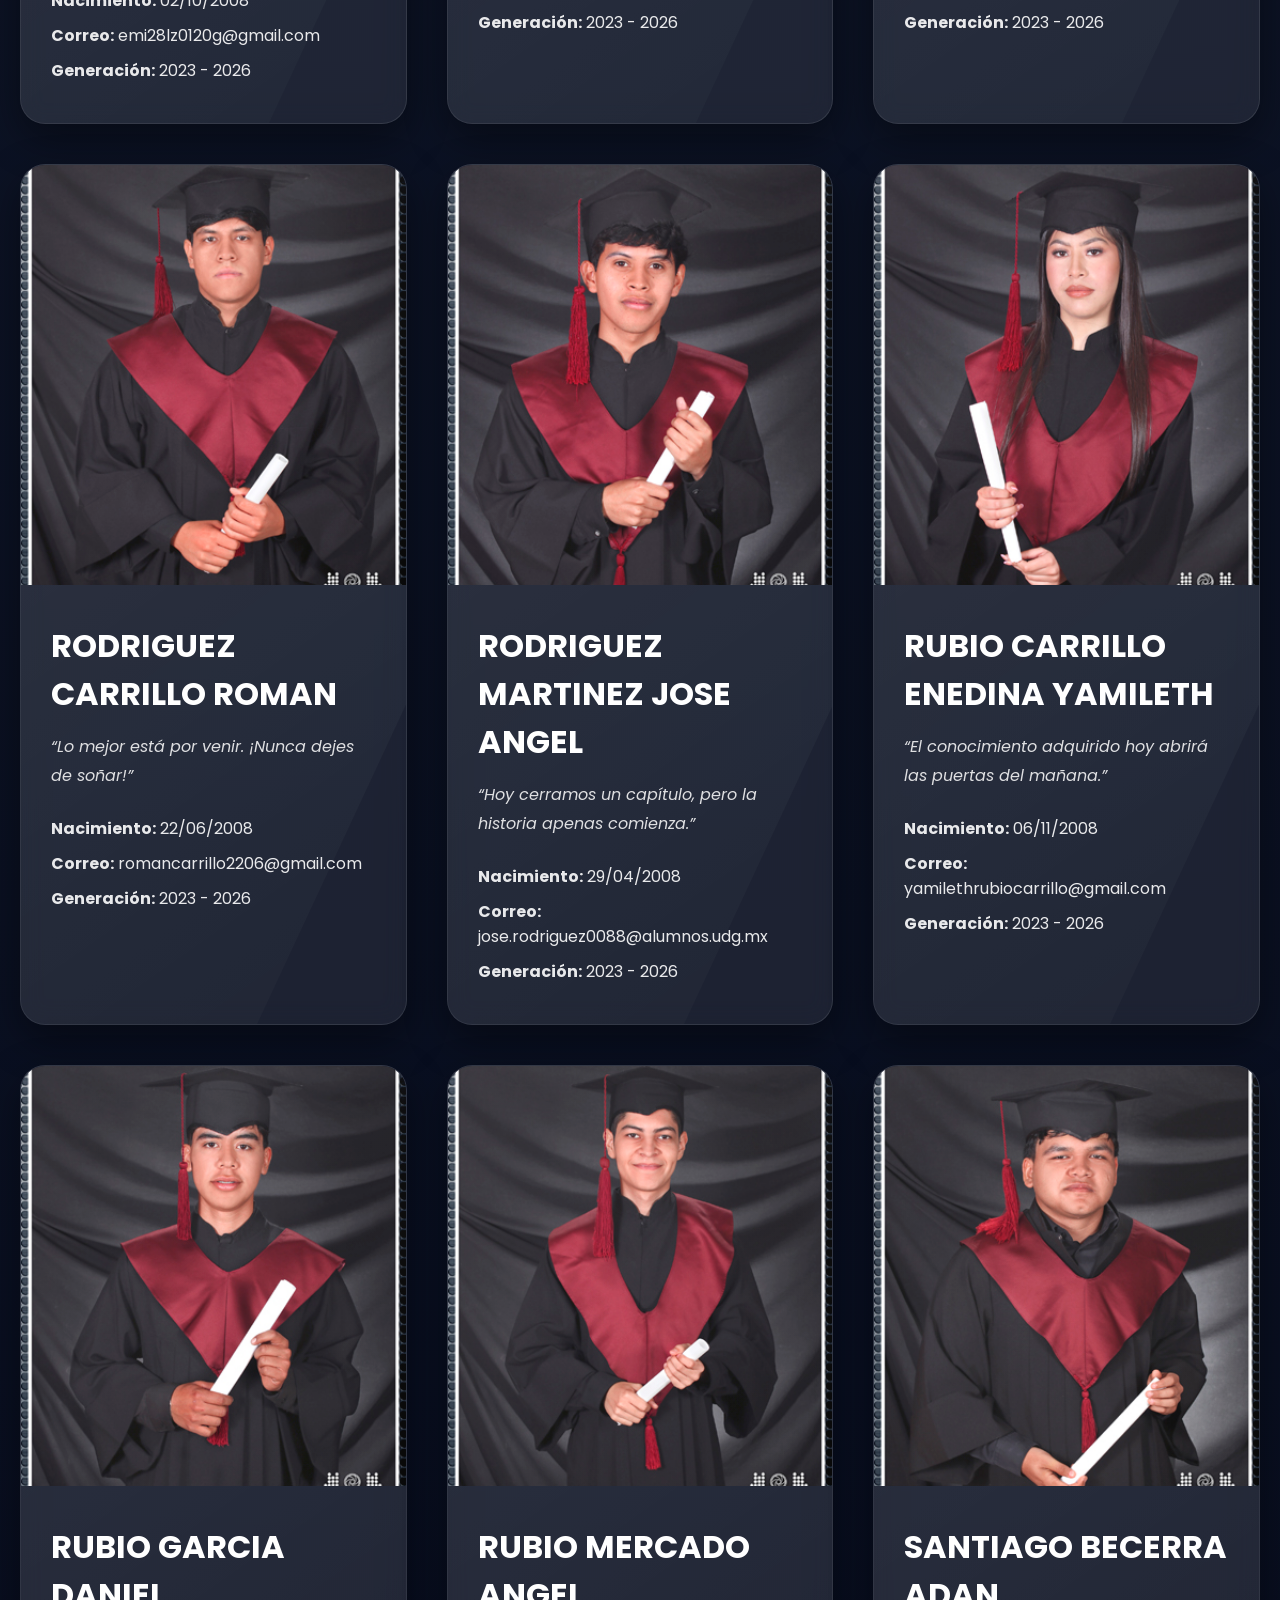
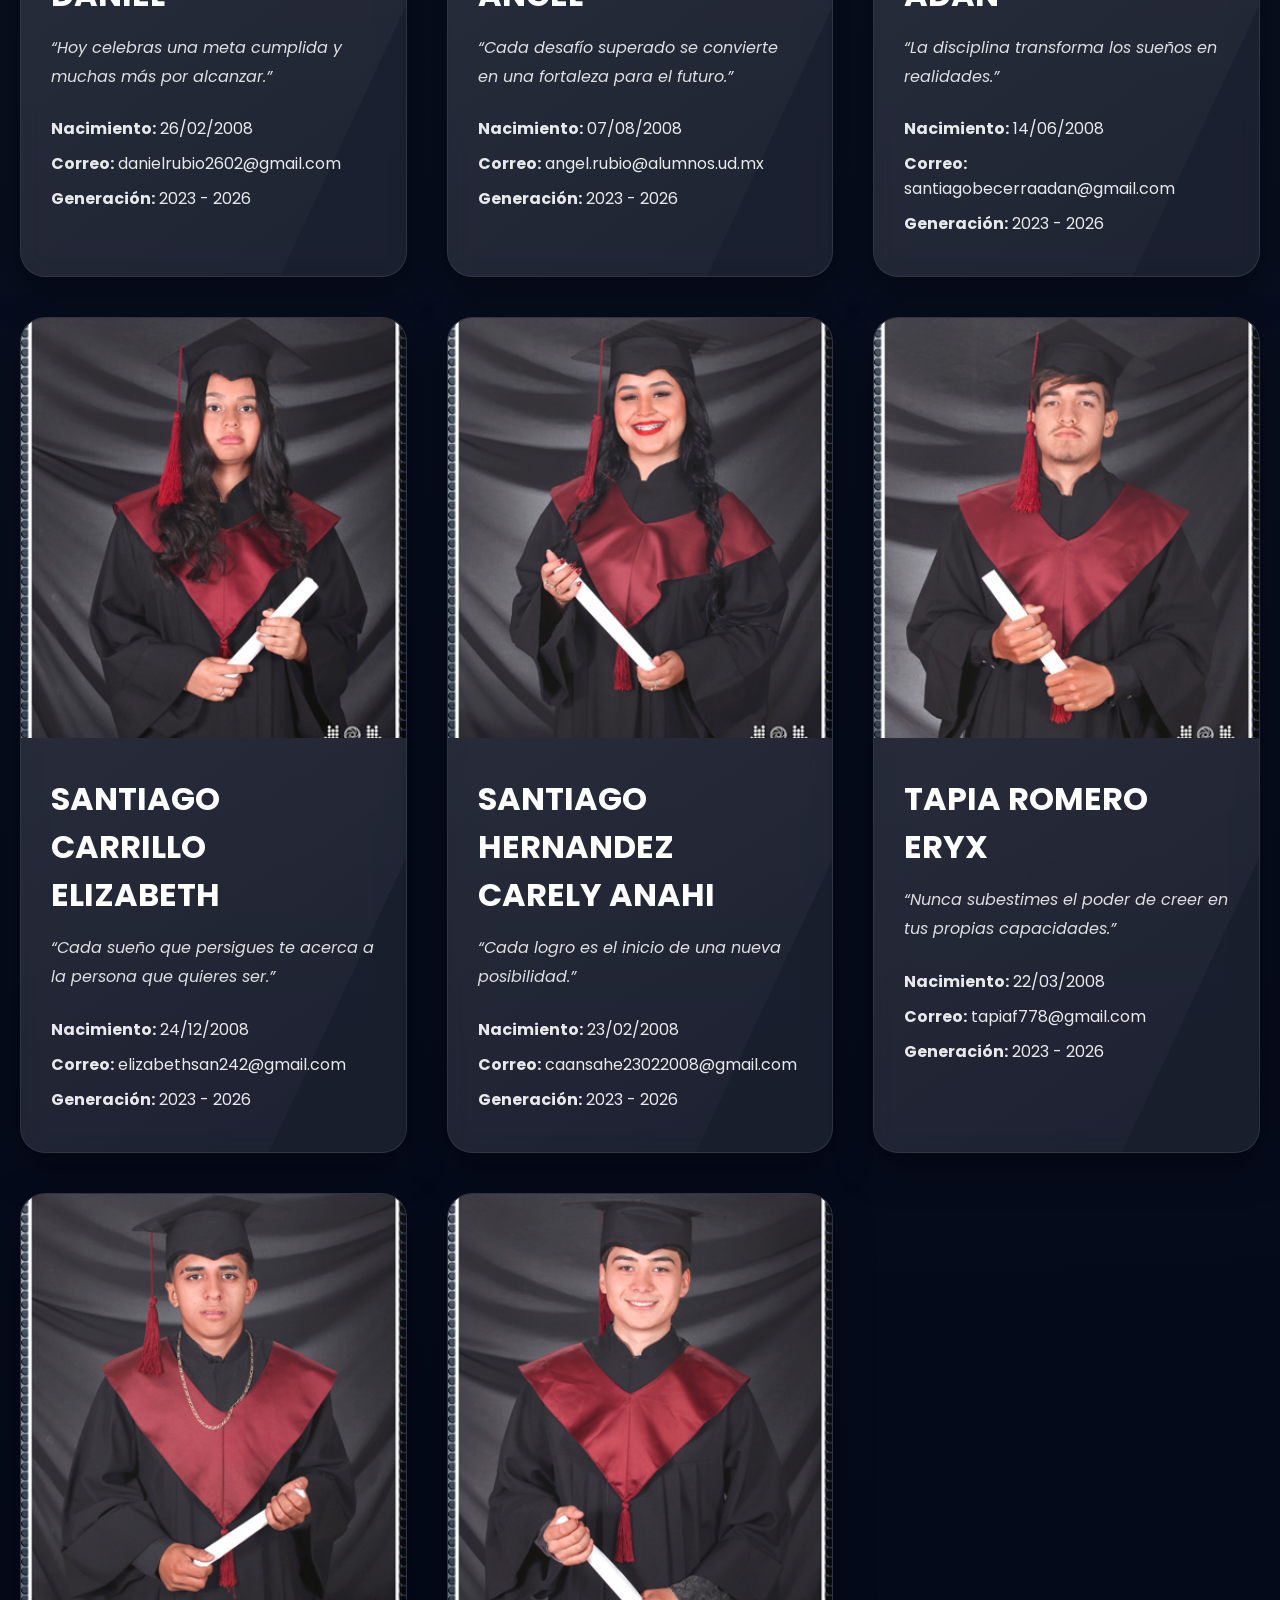
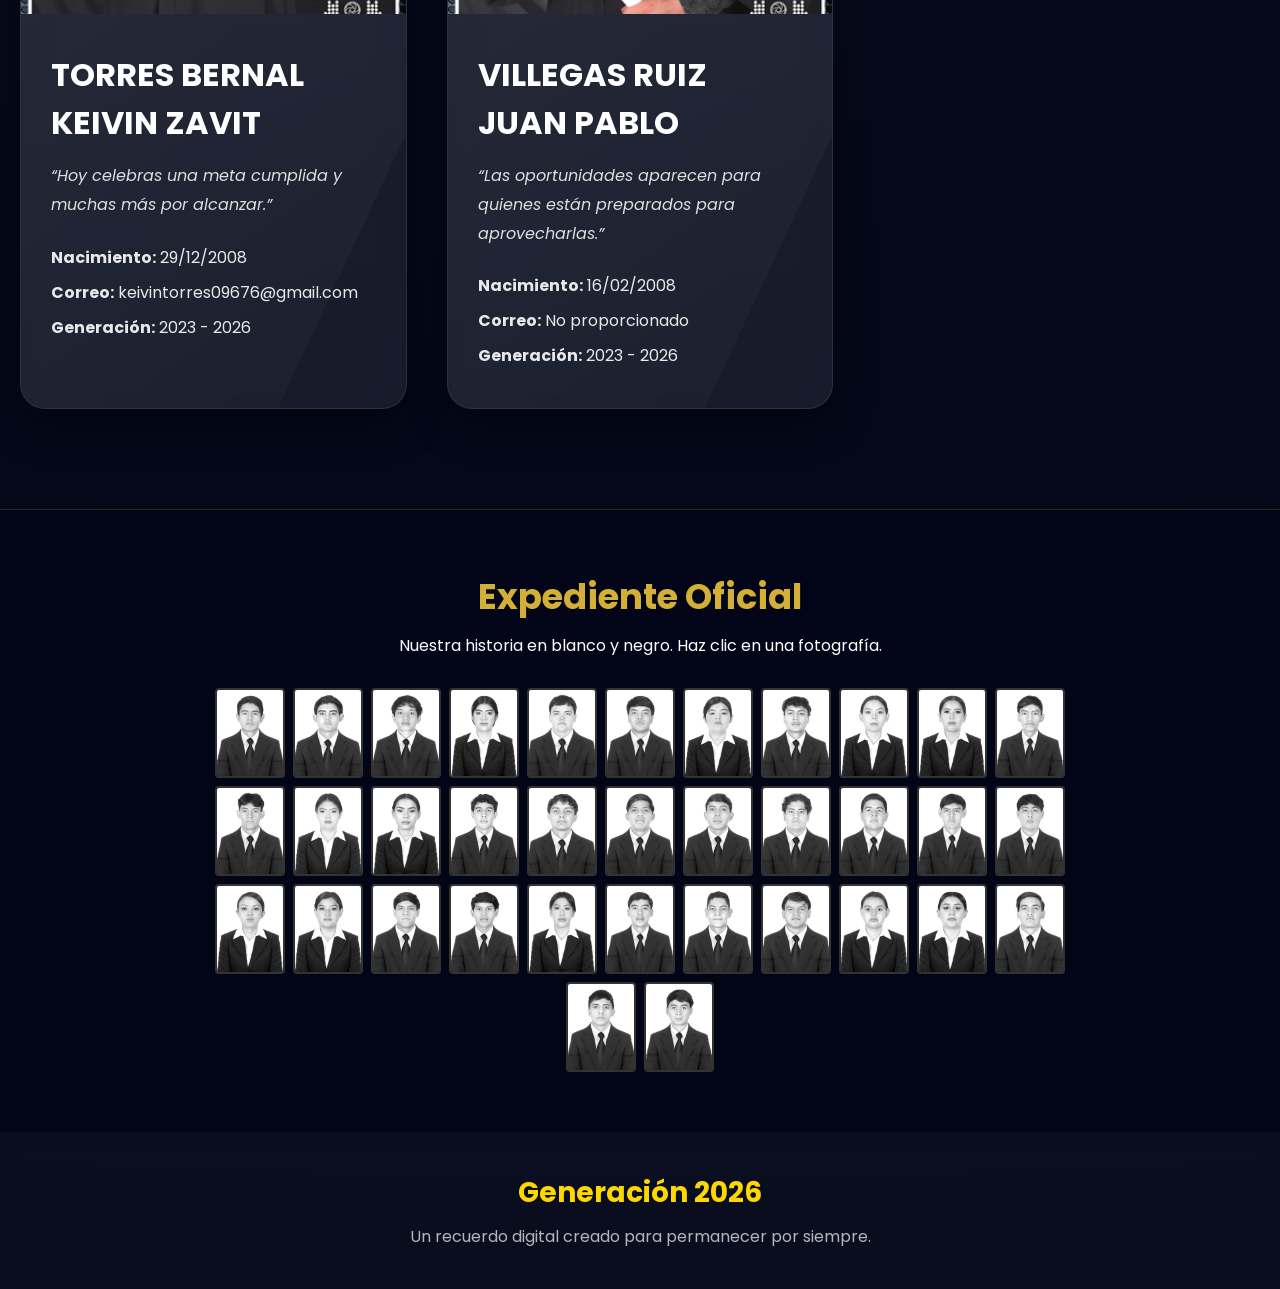
==== commit 2ed23ce3: "Update student data with new photo file extensions" ====
--- a/libro.html
+++ b/libro.html
@@ -900,43 +900,42 @@
 // DATOS DE LOS ALUMNOS (INCLUYE FOTOS DE IDENTIFICACIÓN)
 // =========================
 const listaAlumnos = [
-    { nombre: "ARCE HERNANDEZ ROBERTO MICHEL", correo: "robmichelarce@gmail.com", nacimiento: "13/05/2008", fotoToga: "IMG_1680.jpg", fotoCasual: "IMG_1641.jpg", fotoId: "IMG_3029.jpg" },
-    { nombre: "CARRILLO CORONEL EDGAR", correo: "edgar.carillo@gmail.com", nacimiento: "20/05/2008", fotoToga: "IMG_1681.jpg", fotoCasual: "IMG_1642.jpg", fotoId: "IMG_3039.jpg" },
-    { nombre: "CARRILLO GARCIA RICARDO EMILIANO", correo: "carrillograciaricardoemiliano@gmail.com", nacimiento: "04/01/2008", fotoToga: "IMG_1682.jpg", fotoCasual: "IMG_1643.jpg", fotoId: "IMG_3020.jpg" },
-    { nombre: "CARRILLO RUIZ KAROLY HARUMY", correo: "carrilloarumi297@gmail.com", nacimiento: "19/03/2008", fotoToga: "IMG_1714.jpg", fotoCasual: "IMG_1679.jpg", fotoId: "IMG_3048.jpg" },
-    { nombre: "CORONEL RAMOS ALEJANDRO", correo: "alejandro01coronel11@gmail.com", nacimiento: "01/11/2008", fotoToga: "IMG_1713.jpg", fotoCasual: "IMG_1678.jpg", fotoId: "IMG_3053.jpg" },
-    { nombre: "CORONEL RUBIO JOSE MANUEL", correo: "jmanuelcoro02@gmail.com", nacimiento: "02/06/2008", fotoToga: "IMG_1683.jpg", fotoCasual: "IMG_1644.jpg", fotoId: "IMG_3030.jpg" },
-    { nombre: "DIAZ ESCOBEDO RENATA", correo: "renata.diaz0063@alumnos.udg.mx", nacimiento: "05/03/2008", fotoToga: "IMG_1684.jpg", fotoCasual: "IMG_1645.jpg", fotoId: "IMG_3041.jpg" },
-    { nombre: "GARCIA CARRILLO CRISTHOFER", correo: "christofergarcia2703@gmail.com", nacimiento: "27/03/2008", fotoToga: "IMG_1685.jpg", fotoCasual: "IMG_1646.jpg", fotoId: "IMG_3021.jpg" },
-    { nombre: "GARCIA RODRIGUEZ DAFNE MARIELA", correo: "dafne.garcia0073@alumnos.udg.mmx", nacimiento: "18/04/2008", fotoToga: "IMG_1686.jpg", fotoCasual: "IMG_1647.jpg", fotoId: "IMG_3044.jpg" },
-    { nombre: "GARCIA SANTIAGO YURIDIA GUADALUPE", correo: "yuridia.garcia0090@alumnos.udg.mx", nacimiento: "23/09/2008", fotoToga: "IMG_1688.jpg", fotoCasual: "IMG_1649.jpg", fotoId: "IMG_3051.jpg" },
-    { nombre: "GARCIA SANTOIAGO SEBASTIAN", correo: "sebasgarciasantiago242008@gmail.com", nacimiento: "24/09/2008", fotoToga: "IMG_1687.jpg", fotoCasual: "IMG_1648.jpg", fotoId: "IMG_3035.jpg" },
-    { nombre: "GOMEZ CARRILLO HECTOR FRANCISCO", correo: "hg3768525@gmail.com", nacimiento: "19/03/2008", fotoToga: "IMG_1689.jpg", fotoCasual: "IMG_1650.jpg", fotoId: "IMG_3019.jpg" },
-    { nombre: "HERNANDEZ FIGUEROA DANNA PAOLA", correo: "dana.hernandez0077@alumnos.udg.mx", nacimiento: "21/09/2008", fotoToga: "IMG_1690.jpg", fotoCasual: "IMG_1652.jpg", fotoId: "IMG_3054.jpg" },
-    { nombre: "HERNANDEZ GONZALEZ ESBEHIDY", correo: "esbehidy.hernandez0091@alumos.udg.mx", nacimiento: "14/09/2008", fotoToga: "IMG_1691.jpg", fotoCasual: "IMG_1654.jpg", fotoId: "IMG_3042.jpg" },
-    { nombre: "HERNANDEZ HERNANDEZ RUBEN ARON", correo: "hrubenaron@gmail.com", nacimiento: "31/10/2008", fotoToga: "IMG_1692.jpg", fotoCasual: "IMG_1655.jpg", fotoId: "IMG_3037.jpg" },
-    { nombre: "HERNANDEZ OSUNA ROGELIO", correo: "rogelio.hernnadez@alumnos.udg.mx", nacimiento: "13/09/2008", fotoToga: "IMG_1693.jpg", fotoCasual: "IMG_1656.jpg", fotoId: "IMG_3034.jpg" },
-    { nombre: "HERNANDEZ SANCHEZ GERARDO", correo: "gerardo.hernandez0072@alumos.udg.mx", nacimiento: "23/07/2007", fotoToga: "IMG_1694.jpg", fotoCasual: "IMG_1657.jpg", fotoId: "IMG_3026.jpg" },
-    { nombre: "HERNANDEZ SANCHEZ LUIS DANIEL", correo: "luis.hernnadez0065@alumos.udg.mx", nacimiento: "19/10/2008", fotoToga: "IMG_1695.jpg", fotoCasual: "IMG_1658.jpg", fotoId: "IMG_3032.jpg" },
-    { nombre: "HERRERA CARRILLO CHRISTIAN", correo: "alexherrera800224@gmail.com", nacimiento: "04/02/2008", fotoToga: "IMG_1696.jpg", fotoCasual: "IMG_1659.jpg", fotoId: "IMG_3025.jpg" },
-    { nombre: "LEAL JR JUAN JOSE", correo: "ivanleallopez3@hotmail.com", nacimiento: "22/04/2008", fotoToga: "IMG_1697.jpg", fotoCasual: "IMG_1660.jpg", fotoId: "IMG_3031.jpg" },
-    { nombre: "MARTINEZ BAUTISTA LUIS FERNANDO", correo: "luisfernandom0910@gmail.com", nacimiento: "09/10/2008", fotoToga: "IMG_1698.jpg", fotoCasual: "IMG_1661.jpg", fotoId: "IMG_3022.jpg" },
-    { nombre: "MARTINEZ CARRILLO JOSE EMILIANO", correo: "emi28lz0120g@gmail.com", nacimiento: "02/10/2008", fotoToga: "IMG_1699.jpg", fotoCasual: "IMG_1662.jpg", fotoId: "IMG_3023.jpg" },
-    { nombre: "MORENO ARCE NAZARET", correo: "nazaretarce63@gmail.com", nacimiento: "28/09/2008", fotoToga: "IMG_1700.jpg", fotoCasual: "IMG_1663.jpg", fotoId: "IMG_3045.jpg" },
-    { nombre: "RAMIREZ CORONEL KARLA CITLALI", correo: "citlalicoronel19@gmail.com", nacimiento: "21/07/2008", fotoToga: "IMG_1701.jpg", fotoCasual: "IMG_1664.jpg", fotoId: "IMG_3046.jpg" },
-    { nombre: "RODRIGUEZ CARRILLO ROMAN", correo: "romancarrillo2206@gmail.com", nacimiento: "22/06/2008", fotoToga: "IMG_1702.jpg", fotoCasual: "IMG_1665.jpg", fotoId: "IMG_3036.jpg" },
-    { nombre: "RODRIGUEZ MARTINEZ JOSE ANGEL", correo: "jose.rodriguez0088@alumnos.udg.mx", nacimiento: "29/04/2008", fotoToga: "IMG_1703.jpg", fotoCasual: "IMG_1666.jpg", fotoId: "IMG_3027.jpg" },
-    { nombre: "RUBIO CARRILLO ENEDINA YAMILETH", correo: "yamilethrubiocarrillo@gmail.com", nacimiento: "06/11/2008", fotoToga: "IMG_1704.jpg", fotoCasual: "IMG_1667.jpg", fotoId: "IMG_3040.jpg" },
-    { nombre: "RUBIO GARCIA DANIEL", correo: "danielrubio2602@gmail.com", nacimiento: "26/02/2008", fotoToga: "IMG_1705.jpg", fotoCasual: "IMG_1668.jpg", fotoId: "IMG_3028.jpg" },
-    { nombre: "RUBIO MERCADO ANGEL", correo: "angel.rubio@alumnos.ud.mx", nacimiento: "07/08/2008", fotoToga: "IMG_1706.jpg", fotoCasual: "IMG_1669.jpg", fotoId: "IMG_3033.jpg" },
-    { nombre: "SANTIAGO BECERRA ADAN", correo: "santiagobecerraadan@gmail.com", nacimiento: "14/06/2008", fotoToga: "IMG_1707.jpg", fotoCasual: "IMG_1670.jpg", fotoId: "IMG_3038.jpg" },
-    { nombre: "SANTIAGO CARRILLO ELIZABETH", correo: "elizabethsan242@gmail.com", nacimiento: "24/12/2008", fotoToga: "IMG_1708.jpg", fotoCasual: "IMG_1672.jpg", fotoId: "IMG_3047.jpg" },
-    { nombre: "SANTIAGO HERNANDEZ CARELY ANAHI", correo: "caansahe23022008@gmail.com", nacimiento: "23/02/2008", fotoToga: "IMG_1709.jpg", fotoCasual: "IMG_1673.jpg", fotoId: "IMG_3050.jpg" },
-    { nombre: "TAPIA ROMERO ERYX", correo: "tapiaf778@gmail.com", nacimiento: "22/03/2008", fotoToga: "IMG_1712.jpg", fotoCasual: "IMG_1677.jpg", fotoId: "IMG_3052.jpg" },
-    { nombre: "TORRES BERNAL KEIVIN ZAVIT", correo: "keivintorres09676@gmail.com", nacimiento: "29/12/2008", fotoToga: "IMG_1711.jpg", fotoCasual: "IMG_1674.jpg", fotoId: "IMG_3043.jpg" },
-    { nombre: "VILLEGAS RUIZ JUAN PABLO", correo: "No proporcionado", nacimiento: "16/02/2008", fotoToga: "IMG_1710.jpg", fotoCasual: "IMG_1675.jpg", fotoId: "IMG_3049.jpg" }
+    { nombre: "ARCE HERNANDEZ ROBERTO MICHEL", correo: "robmichelarce@gmail.com", nacimiento: "13/05/2008", fotoToga: "IMG_1680.JPG", fotoCasual: "IMG_1641.JPG", fotoId: "IMG_3029.JPG" },
+    { nombre: "CARRILLO CORONEL EDGAR", correo: "edgar.carillo@gmail.com", nacimiento: "20/05/2008", fotoToga: "IMG_1681.JPG", fotoCasual: "IMG_1642.JPG", fotoId: "IMG_3039.JPG" },
+    { nombre: "CARRILLO GARCIA RICARDO EMILIANO", correo: "carrillograciaricardoemiliano@gmail.com", nacimiento: "04/01/2008", fotoToga: "IMG_1682.JPG", fotoCasual: "IMG_1643.JPG", fotoId: "IMG_3020.JPG" },
+    { nombre: "CARRILLO RUIZ KAROLY HARUMY", correo: "carrilloarumi297@gmail.com", nacimiento: "19/03/2008", fotoToga: "IMG_1714.JPG", fotoCasual: "IMG_1679.JPG", fotoId: "IMG_3048.JPG" },
+    { nombre: "CORONEL RAMOS ALEJANDRO", correo: "alejandro01coronel11@gmail.com", nacimiento: "01/11/2008", fotoToga: "IMG_1713.JPG", fotoCasual: "IMG_1678.JPG", fotoId: "IMG_3053.JPG" },
+    { nombre: "CORONEL RUBIO JOSE MANUEL", correo: "jmanuelcoro02@gmail.com", nacimiento: "02/06/2008", fotoToga: "IMG_1683.JPG", fotoCasual: "IMG_1644.JPG", fotoId: "IMG_3030.JPG" },
+    { nombre: "DIAZ ESCOBEDO RENATA", correo: "renata.diaz0063@alumnos.udg.mx", nacimiento: "05/03/2008", fotoToga: "IMG_1684.JPG", fotoCasual: "IMG_1645.JPG", fotoId: "IMG_3041.JPG" },
+    { nombre: "GARCIA CARRILLO CRISTHOFER", correo: "christofergarcia2703@gmail.com", nacimiento: "27/03/2008", fotoToga: "IMG_1685.JPG", fotoCasual: "IMG_1646.JPG", fotoId: "IMG_3021.JPG" },
+    { nombre: "GARCIA RODRIGUEZ DAFNE MARIELA", correo: "dafne.garcia0073@alumnos.udg.mmx", nacimiento: "18/04/2008", fotoToga: "IMG_1686.JPG", fotoCasual: "IMG_1647.JPG", fotoId: "IMG_3044.JPG" },
+    { nombre: "GARCIA SANTIAGO YURIDIA GUADALUPE", correo: "yuridia.garcia0090@alumnos.udg.mx", nacimiento: "23/09/2008", fotoToga: "IMG_1688.JPG", fotoCasual: "IMG_1649.JPG", fotoId: "IMG_3051.JPG" },
+    { nombre: "GARCIA SANTOIAGO SEBASTIAN", correo: "sebasgarciasantiago242008@gmail.com", nacimiento: "24/09/2008", fotoToga: "IMG_1687.JPG", fotoCasual: "IMG_1648.JPG", fotoId: "IMG_3035.JPG" },
+    { nombre: "GOMEZ CARRILLO HECTOR FRANCISCO", correo: "hg3768525@gmail.com", nacimiento: "19/03/2008", fotoToga: "IMG_1689.JPG", fotoCasual: "IMG_1650.JPG", fotoId: "IMG_3019.JPG" },
+    { nombre: "HERNANDEZ FIGUEROA DANNA PAOLA", correo: "dana.hernandez0077@alumnos.udg.mx", nacimiento: "21/09/2008", fotoToga: "IMG_1690.JPG", fotoCasual: "IMG_1652.JPG", fotoId: "IMG_3054.JPG" },
+    { nombre: "HERNANDEZ GONZALEZ ESBEHIDY", correo: "esbehidy.hernandez0091@alumos.udg.mx", nacimiento: "14/09/2008", fotoToga: "IMG_1691.JPG", fotoCasual: "IMG_1654.JPG", fotoId: "IMG_3042.JPG" },
+    { nombre: "HERNANDEZ HERNANDEZ RUBEN ARON", correo: "hrubenaron@gmail.com", nacimiento: "31/10/2008", fotoToga: "IMG_1692.JPG", fotoCasual: "IMG_1655.JPG", fotoId: "IMG_3037.JPG" },
+    { nombre: "HERNANDEZ OSUNA ROGELIO", correo: "rogelio.hernnadez@alumnos.udg.mx", nacimiento: "13/09/2008", fotoToga: "IMG_1693.JPG", fotoCasual: "IMG_1656.JPG", fotoId: "IMG_3034.JPG" },
+    { nombre: "HERNANDEZ SANCHEZ GERARDO", correo: "gerardo.hernandez0072@alumos.udg.mx", nacimiento: "23/07/2007", fotoToga: "IMG_1694.JPG", fotoCasual: "IMG_1657.JPG", fotoId: "IMG_3026.JPG" },
+    { nombre: "HERNANDEZ SANCHEZ LUIS DANIEL", correo: "luis.hernnadez0065@alumos.udg.mx", nacimiento: "19/10/2008", fotoToga: "IMG_1695.JPG", fotoCasual: "IMG_1658.JPG", fotoId: "IMG_3032.JPG" },
+    { nombre: "HERRERA CARRILLO CHRISTIAN", correo: "alexherrera800224@gmail.com", nacimiento: "04/02/2008", fotoToga: "IMG_1696.JPG", fotoCasual: "IMG_1659.JPG", fotoId: "IMG_3025.JPG" },
+    { nombre: "LEAL JR JUAN JOSE", correo: "ivanleallopez3@hotmail.com", nacimiento: "22/04/2008", fotoToga: "IMG_1697.JPG", fotoCasual: "IMG_1660.JPG", fotoId: "IMG_3031.JPG" },
+    { nombre: "MARTINEZ BAUTISTA LUIS FERNANDO", correo: "luisfernandom0910@gmail.com", nacimiento: "09/10/2008", fotoToga: "IMG_1698.JPG", fotoCasual: "IMG_1661.JPG", fotoId: "IMG_3022.JPG" },
+    { nombre: "MARTINEZ CARRILLO JOSE EMILIANO", correo: "emi28lz0120g@gmail.com", nacimiento: "02/10/2008", fotoToga: "IMG_1699.JPG", fotoCasual: "IMG_1662.JPG", fotoId: "IMG_3023.JPG" },
+    { nombre: "MORENO ARCE NAZARET", correo: "nazaretarce63@gmail.com", nacimiento: "28/09/2008", fotoToga: "IMG_1700.JPG", fotoCasual: "IMG_1663.JPG", fotoId: "IMG_3045.JPG" },
+    { nombre: "RAMIREZ CORONEL KARLA CITLALI", correo: "citlalicoronel19@gmail.com", nacimiento: "21/07/2008", fotoToga: "IMG_1701.JPG", fotoCasual: "IMG_1664.JPG", fotoId: "IMG_3046.JPG" },
+    { nombre: "RODRIGUEZ CARRILLO ROMAN", correo: "romancarrillo2206@gmail.com", nacimiento: "22/06/2008", fotoToga: "IMG_1702.JPG", fotoCasual: "IMG_1665.JPG", fotoId: "IMG_3036.JPG" },
+    { nombre: "RODRIGUEZ MARTINEZ JOSE ANGEL", correo: "jose.rodriguez0088@alumnos.udg.mx", nacimiento: "29/04/2008", fotoToga: "IMG_1703.JPG", fotoCasual: "IMG_1666.JPG", fotoId: "IMG_3027.JPG" },
+    { nombre: "RUBIO CARRILLO ENEDINA YAMILETH", correo: "yamilethrubiocarrillo@gmail.com", nacimiento: "06/11/2008", fotoToga: "IMG_1704.JPG", fotoCasual: "IMG_1667.JPG", fotoId: "IMG_3040.JPG" },
+    { nombre: "RUBIO GARCIA DANIEL", correo: "danielrubio2602@gmail.com", nacimiento: "26/02/2008", fotoToga: "IMG_1705.JPG", fotoCasual: "IMG_1668.JPG", fotoId: "IMG_3028.JPG" },
+    { nombre: "RUBIO MERCADO ANGEL", correo: "angel.rubio@alumnos.ud.mx", nacimiento: "07/08/2008", fotoToga: "IMG_1706.JPG", fotoCasual: "IMG_1669.JPG", fotoId: "IMG_3033.JPG" },
+    { nombre: "SANTIAGO BECERRA ADAN", correo: "santiagobecerraadan@gmail.com", nacimiento: "14/06/2008", fotoToga: "IMG_1707.JPG", fotoCasual: "IMG_1670.JPG", fotoId: "IMG_3038.JPG" },
+    { nombre: "SANTIAGO CARRILLO ELIZABETH", correo: "elizabethsan242@gmail.com", nacimiento: "24/12/2008", fotoToga: "IMG_1708.JPG", fotoCasual: "IMG_1672.JPG", fotoId: "IMG_3047.JPG" },
+    { nombre: "SANTIAGO HERNANDEZ CARELY ANAHI", correo: "caansahe23022008@gmail.com", nacimiento: "23/02/2008", fotoToga: "IMG_1709.JPG", fotoCasual: "IMG_1673.JPG", fotoId: "IMG_3050.JPG" },
+    { nombre: "TAPIA ROMERO ERYX", correo: "tapiaf778@gmail.com", nacimiento: "22/03/2008", fotoToga: "IMG_1712.JPG", fotoCasual: "IMG_1677.JPG", fotoId: "IMG_3052.JPG" },
+    { nombre: "TORRES BERNAL KEIVIN ZAVIT", correo: "keivintorres09676@gmail.com", nacimiento: "29/12/2008", fotoToga: "IMG_1711.JPG", fotoCasual: "IMG_1674.JPG", fotoId: "IMG_3043.JPG" },
+    { nombre: "VILLEGAS RUIZ JUAN PABLO", correo: "No proporcionado", nacimiento: "16/02/2008", fotoToga: "IMG_1710.JPG", fotoCasual: "IMG_1675.JPG", fotoId: "IMG_3049.JPG" }
 ];
-
 const contenedorAlumnos = document.getElementById('contenedor-alumnos');
 const mosaicoContenedor = document.getElementById('mosaico-contenedor');
 
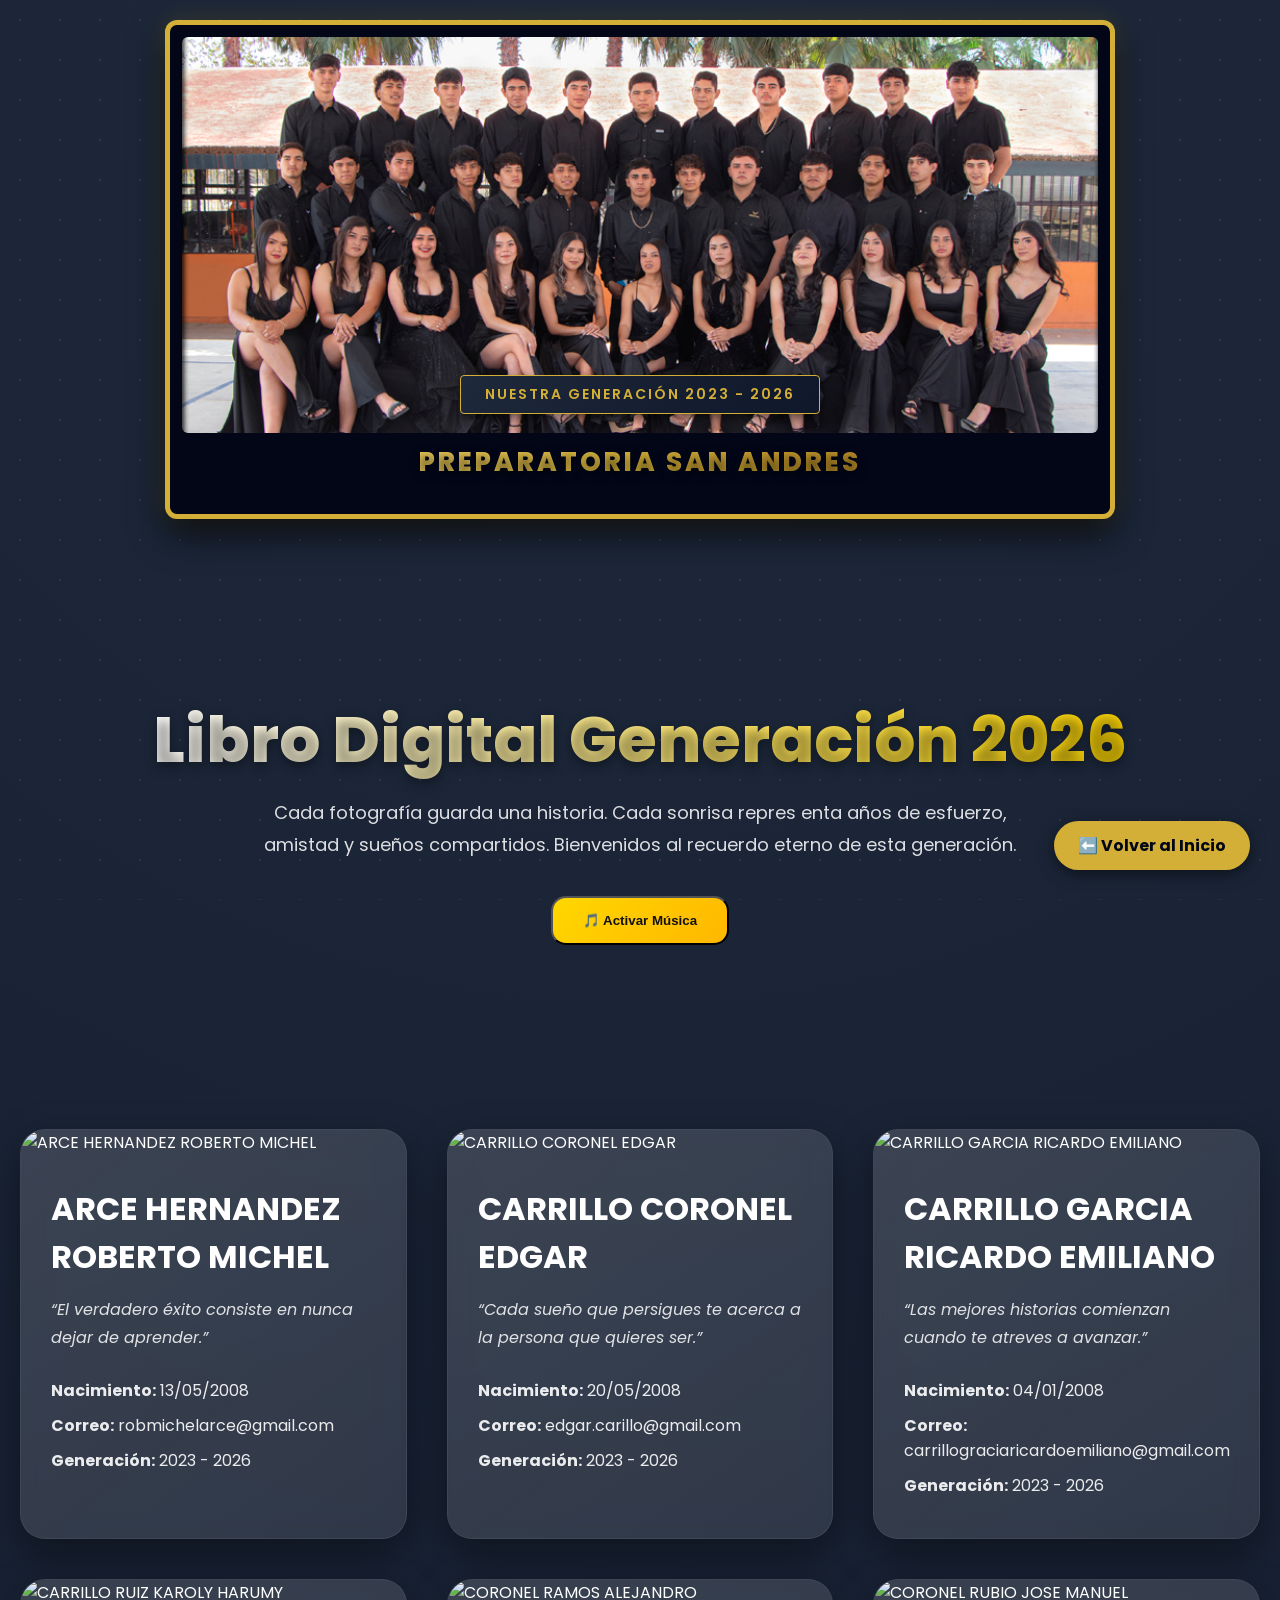
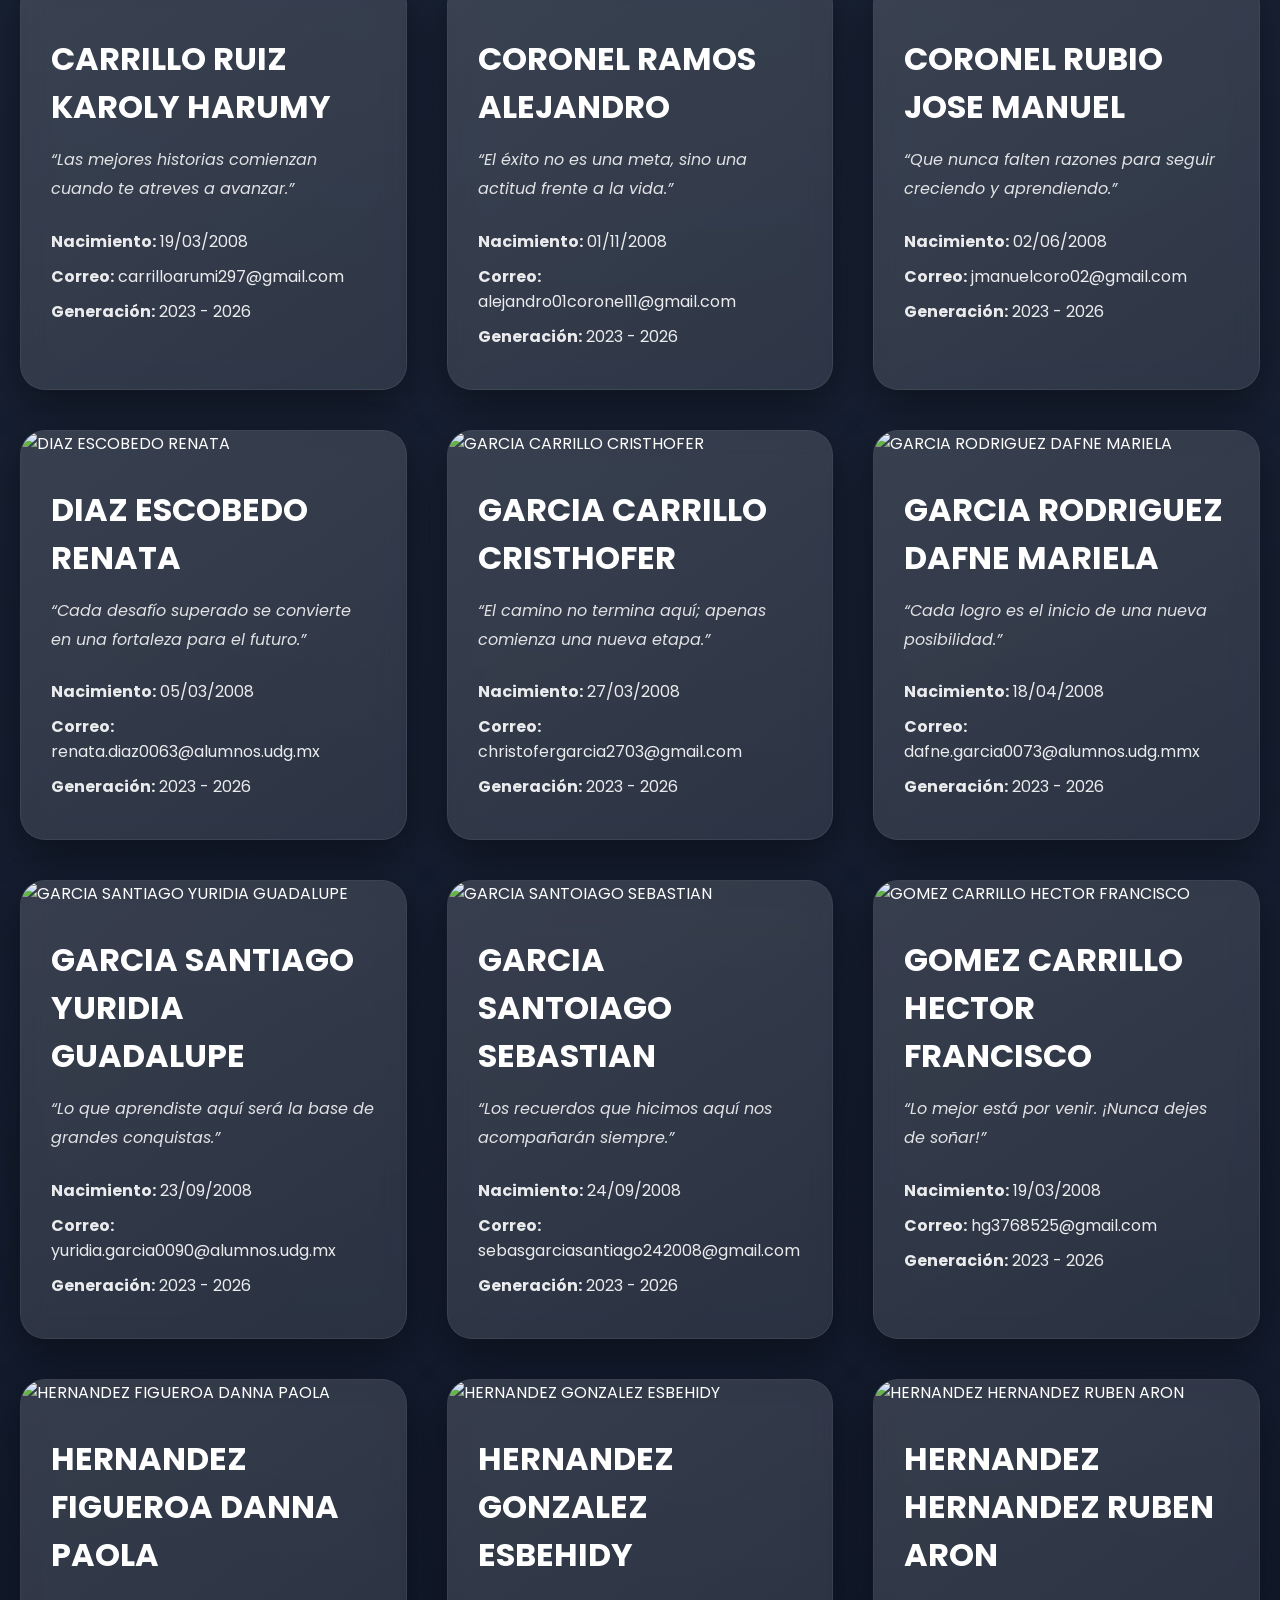
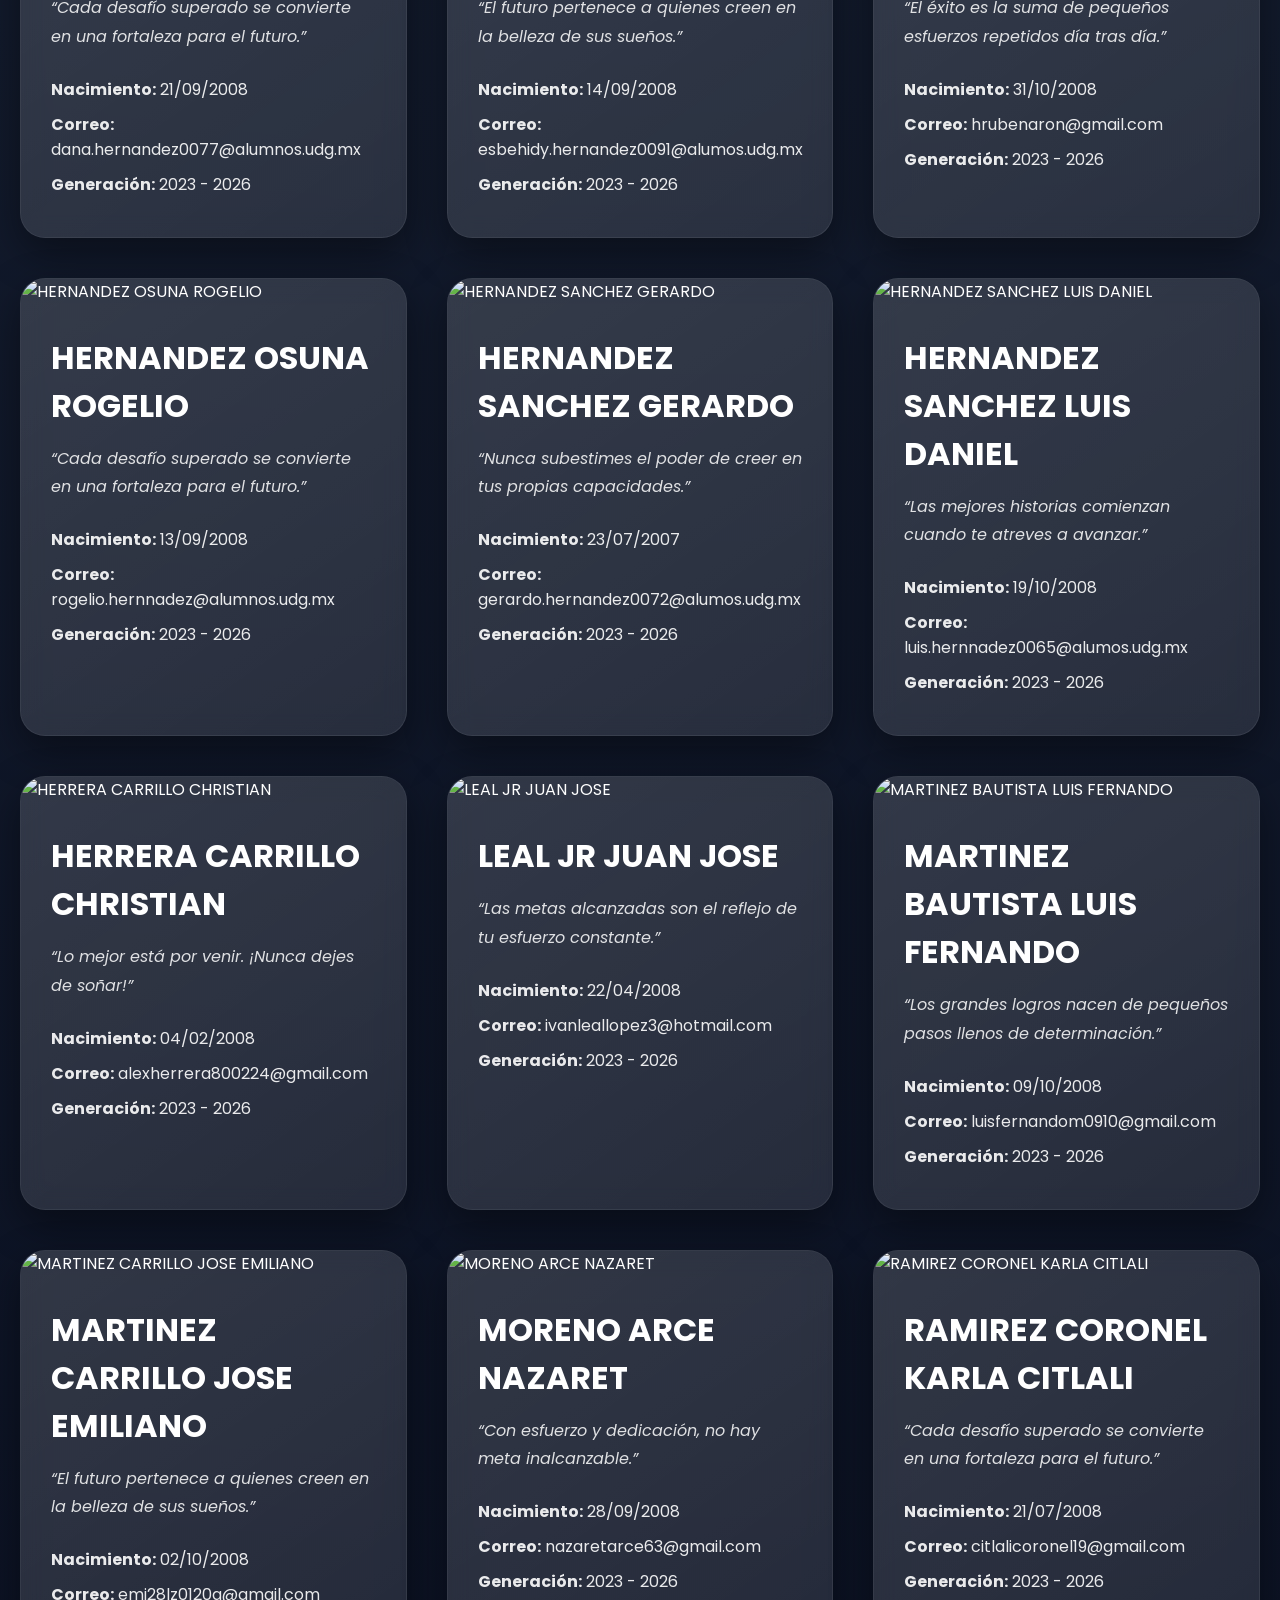
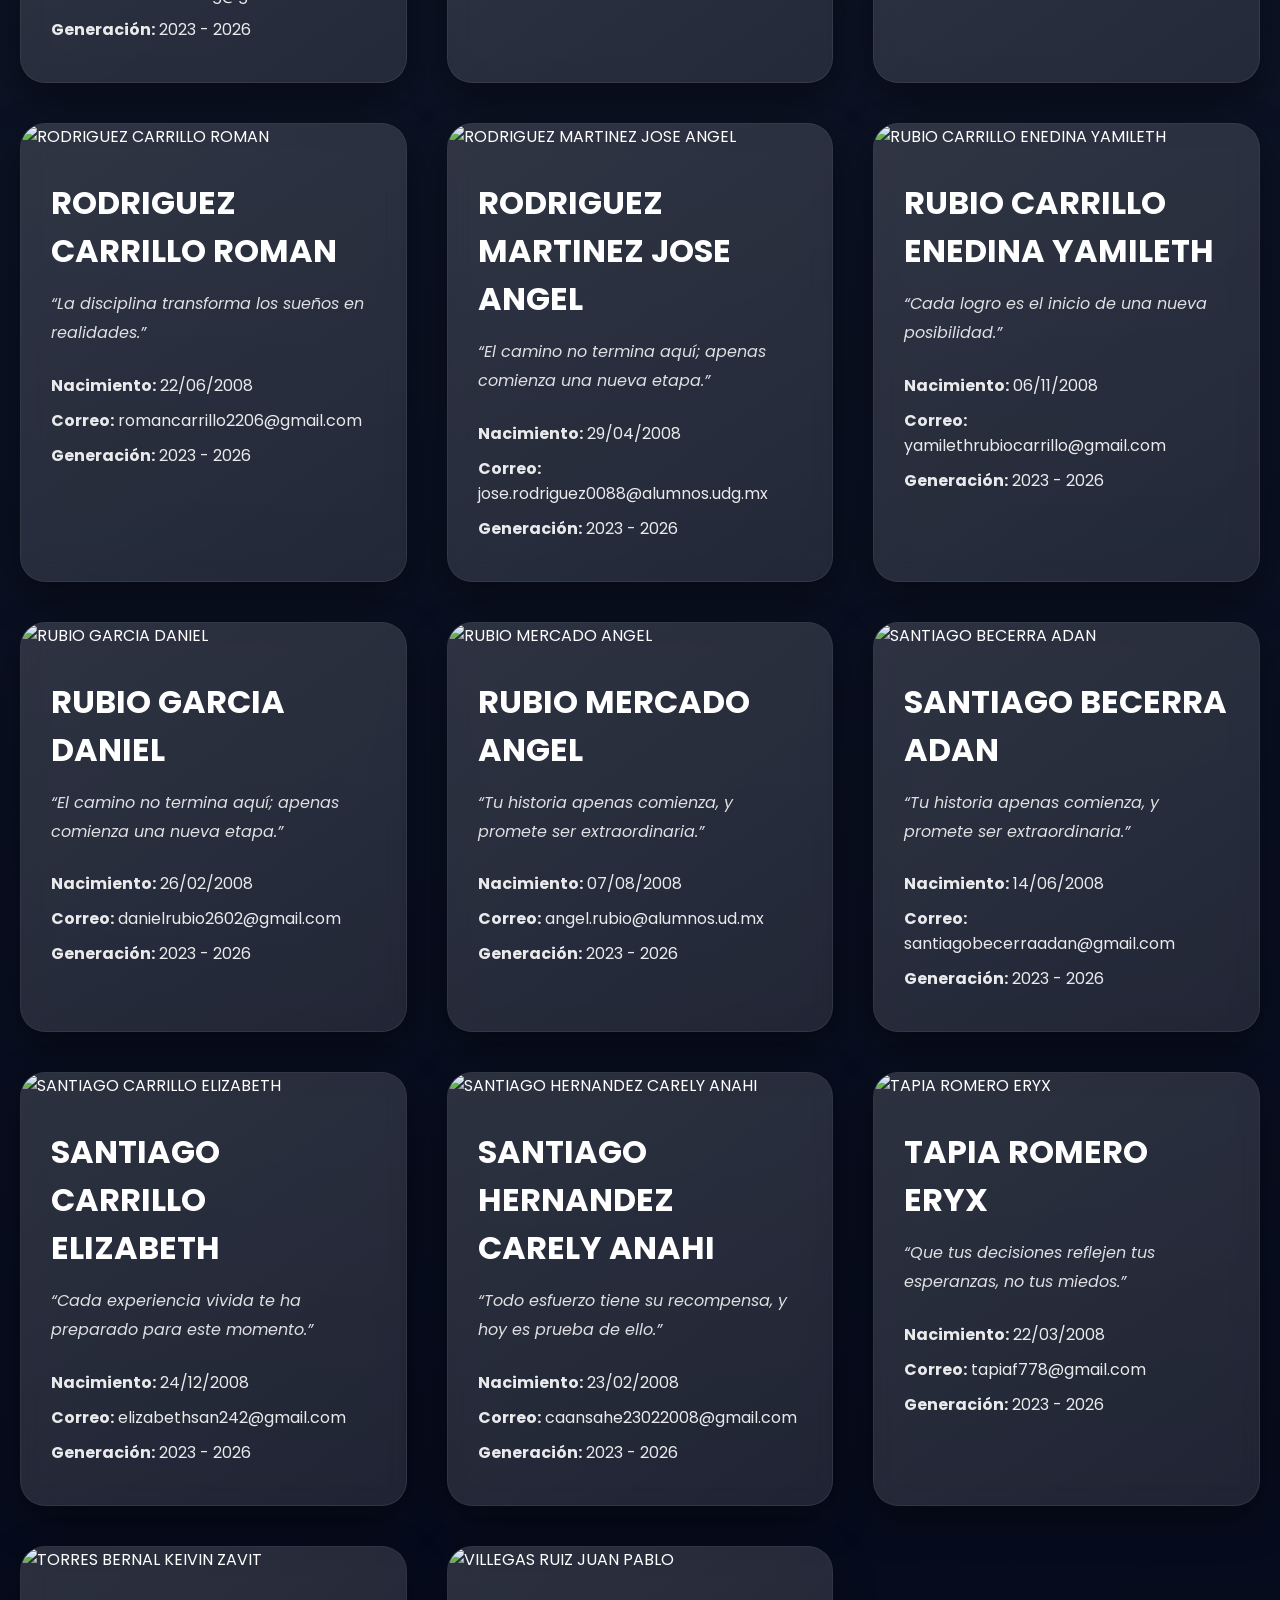
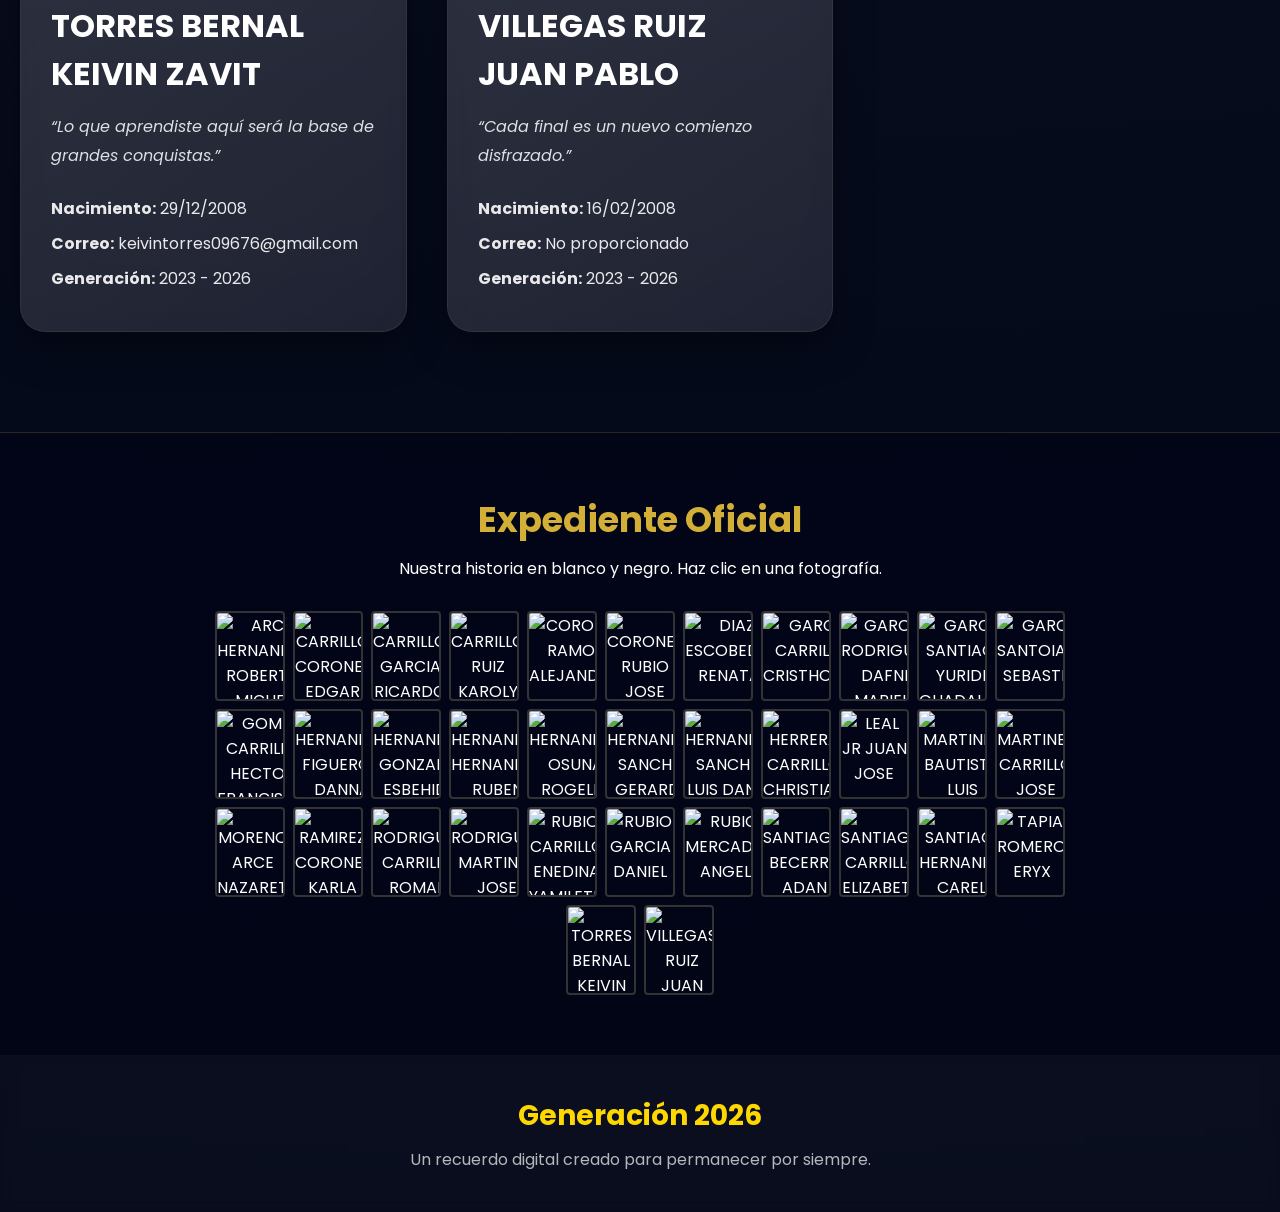
==== commit 6c3e0215: "Enhance back button styling and fix image paths Updated styling for the floating back button and adj" ====
--- a/libro.html
+++ b/libro.html
@@ -10,58 +10,44 @@
 <link href="https://fonts.googleapis.com/css2?family=Poppins:wght@300;400;600;800&display=swap" rel="stylesheet">
 
 <style>
+ /* BOTÓN VOLVER AL INICIO - FORZADO ABSOLUTO A LA DERECHA */
+.btn-volver-flotante {
+    position: fixed; /* ¡Esta es la magia! Lo fija en la pantalla */
+    bottom: 30px;    /* Distancia desde abajo */
+    right: 30px;     /* Distancia desde la derecha */
+    z-index: 99999;  /* Asegura que siempre esté por encima de las fotos y modales */
     
-/* BOTÓN VOLVER AL INICIO - FORZADO ABSOLUTO A LA DERECHA */
-.btn-volver-flotante {
-    position: static !important;   /* Congelado en la pantalla */
-    top: 25px !important;         /* Separación del borde superior */
-    right: 25px !important;       /* ¡CRUCIAL! Lo empuja al extremo derecho pase lo que pase */
-    left: auto !important;        /* Cancela cualquier alineación izquierda previa */
-    z-index: 9999 !important;     /* Capa máxima sobre todo el diseño */
-    
+    /* Diseño del botón (Elegante con dorado y negro) */
+    background-color: #D4AF37; 
+    color: #020617; 
+    padding: 12px 24px;
+    border-radius: 50px; 
+    font-weight: bold;
     text-decoration: none;
-    font-family: 'Poppins', sans-serif;
-    font-size: 13px;
-    font-weight: 600;
-    padding: 10px 22px;
-    border-radius: 30px;
-    
-    /* Estética de cristal translúcido oscuro y oro */
-    background: rgba(15, 23, 42, 0.85) !important; 
-    color: #D4AF37 !important;
-    border: 1px solid rgba(212, 175, 55, 0.6) !important;
-    backdrop-filter: blur(10px);
-    -webkit-backdrop-filter: blur(10px);
-    
-    display: inline-flex !important;
+    box-shadow: 0 4px 15px rgba(0, 0, 0, 0.5);
+    transition: all 0.3s ease;
+    display: flex;
     align-items: center;
-    justify-content: center;
-    gap: 6px;
-    transition: all 0.3s ease-in-out;
-    box-shadow: 0 4px 20px rgba(0, 0, 0, 0.6);
+    gap: 8px;
 }
 
 /* Efecto al pasar el cursor encima */
 .btn-volver-flotante:hover {
-    background: #D4AF37 !important;
-    color: #020617 !important;
-    border-color: #D4AF37 !important;
-    box-shadow: 0 4px 25px rgba(212, 175, 55, 0.7);
-    transform: translateY(-2px);
+   background-color: #b5952f; /* Se oscurece un poco al pasar el mouse */
+    transform: scale(1.05);    /* Crece un poquito */
+    box-shadow: 0 6px 20px rgba(212, 175, 55, 0.4);
 }
 
 /* Adaptación inteligente para Celulares */
 @media (max-width: 768px) {
-    .btn-volver-flotante {
-        position: relative !important; /* En celular vuelve al centro para no tapar nada */
-        top: 0 !important;
-        right: 0 !important;
-        margin: 20px auto 10px auto !important;
-        display: flex !important;
-        max-width: 220px;
-    }
-}
-    
+    /* ¡CORREGIDO! Ahora usa el mismo nombre de clase */
+    .btn-volver-flotante { 
+        bottom: 20px;
+        right: 20px;
+        padding: 10px 18px;
+        font-size: 14px;
+    }
+}
 /* ESTILO PARA EL TEXTO JUSTO ABAJO DE LA FOTO */
 .titulo-bajo-foto {
     font-family: 'Poppins', sans-serif;
@@ -708,9 +694,9 @@
 </head>
 
 <body>
-    <a href="index.html" class="btn btn-inicio">
-            ← Volver al Inicio
-        </a>
+   <a href="index.html" class="btn-volver-flotante">
+    ⬅️ Volver al Inicio
+</a>
 <section class="presentacion-grupal-container">
     <div class="marco-llamativo">
         <div class="brillo-efecto"></div>
@@ -900,42 +886,43 @@
 // DATOS DE LOS ALUMNOS (INCLUYE FOTOS DE IDENTIFICACIÓN)
 // =========================
 const listaAlumnos = [
-    { nombre: "ARCE HERNANDEZ ROBERTO MICHEL", correo: "robmichelarce@gmail.com", nacimiento: "13/05/2008", fotoToga: "IMG_1680.JPG", fotoCasual: "IMG_1641.JPG", fotoId: "IMG_3029.JPG" },
-    { nombre: "CARRILLO CORONEL EDGAR", correo: "edgar.carillo@gmail.com", nacimiento: "20/05/2008", fotoToga: "IMG_1681.JPG", fotoCasual: "IMG_1642.JPG", fotoId: "IMG_3039.JPG" },
-    { nombre: "CARRILLO GARCIA RICARDO EMILIANO", correo: "carrillograciaricardoemiliano@gmail.com", nacimiento: "04/01/2008", fotoToga: "IMG_1682.JPG", fotoCasual: "IMG_1643.JPG", fotoId: "IMG_3020.JPG" },
-    { nombre: "CARRILLO RUIZ KAROLY HARUMY", correo: "carrilloarumi297@gmail.com", nacimiento: "19/03/2008", fotoToga: "IMG_1714.JPG", fotoCasual: "IMG_1679.JPG", fotoId: "IMG_3048.JPG" },
-    { nombre: "CORONEL RAMOS ALEJANDRO", correo: "alejandro01coronel11@gmail.com", nacimiento: "01/11/2008", fotoToga: "IMG_1713.JPG", fotoCasual: "IMG_1678.JPG", fotoId: "IMG_3053.JPG" },
-    { nombre: "CORONEL RUBIO JOSE MANUEL", correo: "jmanuelcoro02@gmail.com", nacimiento: "02/06/2008", fotoToga: "IMG_1683.JPG", fotoCasual: "IMG_1644.JPG", fotoId: "IMG_3030.JPG" },
-    { nombre: "DIAZ ESCOBEDO RENATA", correo: "renata.diaz0063@alumnos.udg.mx", nacimiento: "05/03/2008", fotoToga: "IMG_1684.JPG", fotoCasual: "IMG_1645.JPG", fotoId: "IMG_3041.JPG" },
-    { nombre: "GARCIA CARRILLO CRISTHOFER", correo: "christofergarcia2703@gmail.com", nacimiento: "27/03/2008", fotoToga: "IMG_1685.JPG", fotoCasual: "IMG_1646.JPG", fotoId: "IMG_3021.JPG" },
-    { nombre: "GARCIA RODRIGUEZ DAFNE MARIELA", correo: "dafne.garcia0073@alumnos.udg.mmx", nacimiento: "18/04/2008", fotoToga: "IMG_1686.JPG", fotoCasual: "IMG_1647.JPG", fotoId: "IMG_3044.JPG" },
-    { nombre: "GARCIA SANTIAGO YURIDIA GUADALUPE", correo: "yuridia.garcia0090@alumnos.udg.mx", nacimiento: "23/09/2008", fotoToga: "IMG_1688.JPG", fotoCasual: "IMG_1649.JPG", fotoId: "IMG_3051.JPG" },
-    { nombre: "GARCIA SANTOIAGO SEBASTIAN", correo: "sebasgarciasantiago242008@gmail.com", nacimiento: "24/09/2008", fotoToga: "IMG_1687.JPG", fotoCasual: "IMG_1648.JPG", fotoId: "IMG_3035.JPG" },
-    { nombre: "GOMEZ CARRILLO HECTOR FRANCISCO", correo: "hg3768525@gmail.com", nacimiento: "19/03/2008", fotoToga: "IMG_1689.JPG", fotoCasual: "IMG_1650.JPG", fotoId: "IMG_3019.JPG" },
-    { nombre: "HERNANDEZ FIGUEROA DANNA PAOLA", correo: "dana.hernandez0077@alumnos.udg.mx", nacimiento: "21/09/2008", fotoToga: "IMG_1690.JPG", fotoCasual: "IMG_1652.JPG", fotoId: "IMG_3054.JPG" },
-    { nombre: "HERNANDEZ GONZALEZ ESBEHIDY", correo: "esbehidy.hernandez0091@alumos.udg.mx", nacimiento: "14/09/2008", fotoToga: "IMG_1691.JPG", fotoCasual: "IMG_1654.JPG", fotoId: "IMG_3042.JPG" },
-    { nombre: "HERNANDEZ HERNANDEZ RUBEN ARON", correo: "hrubenaron@gmail.com", nacimiento: "31/10/2008", fotoToga: "IMG_1692.JPG", fotoCasual: "IMG_1655.JPG", fotoId: "IMG_3037.JPG" },
-    { nombre: "HERNANDEZ OSUNA ROGELIO", correo: "rogelio.hernnadez@alumnos.udg.mx", nacimiento: "13/09/2008", fotoToga: "IMG_1693.JPG", fotoCasual: "IMG_1656.JPG", fotoId: "IMG_3034.JPG" },
-    { nombre: "HERNANDEZ SANCHEZ GERARDO", correo: "gerardo.hernandez0072@alumos.udg.mx", nacimiento: "23/07/2007", fotoToga: "IMG_1694.JPG", fotoCasual: "IMG_1657.JPG", fotoId: "IMG_3026.JPG" },
-    { nombre: "HERNANDEZ SANCHEZ LUIS DANIEL", correo: "luis.hernnadez0065@alumos.udg.mx", nacimiento: "19/10/2008", fotoToga: "IMG_1695.JPG", fotoCasual: "IMG_1658.JPG", fotoId: "IMG_3032.JPG" },
-    { nombre: "HERRERA CARRILLO CHRISTIAN", correo: "alexherrera800224@gmail.com", nacimiento: "04/02/2008", fotoToga: "IMG_1696.JPG", fotoCasual: "IMG_1659.JPG", fotoId: "IMG_3025.JPG" },
-    { nombre: "LEAL JR JUAN JOSE", correo: "ivanleallopez3@hotmail.com", nacimiento: "22/04/2008", fotoToga: "IMG_1697.JPG", fotoCasual: "IMG_1660.JPG", fotoId: "IMG_3031.JPG" },
-    { nombre: "MARTINEZ BAUTISTA LUIS FERNANDO", correo: "luisfernandom0910@gmail.com", nacimiento: "09/10/2008", fotoToga: "IMG_1698.JPG", fotoCasual: "IMG_1661.JPG", fotoId: "IMG_3022.JPG" },
-    { nombre: "MARTINEZ CARRILLO JOSE EMILIANO", correo: "emi28lz0120g@gmail.com", nacimiento: "02/10/2008", fotoToga: "IMG_1699.JPG", fotoCasual: "IMG_1662.JPG", fotoId: "IMG_3023.JPG" },
-    { nombre: "MORENO ARCE NAZARET", correo: "nazaretarce63@gmail.com", nacimiento: "28/09/2008", fotoToga: "IMG_1700.JPG", fotoCasual: "IMG_1663.JPG", fotoId: "IMG_3045.JPG" },
-    { nombre: "RAMIREZ CORONEL KARLA CITLALI", correo: "citlalicoronel19@gmail.com", nacimiento: "21/07/2008", fotoToga: "IMG_1701.JPG", fotoCasual: "IMG_1664.JPG", fotoId: "IMG_3046.JPG" },
-    { nombre: "RODRIGUEZ CARRILLO ROMAN", correo: "romancarrillo2206@gmail.com", nacimiento: "22/06/2008", fotoToga: "IMG_1702.JPG", fotoCasual: "IMG_1665.JPG", fotoId: "IMG_3036.JPG" },
-    { nombre: "RODRIGUEZ MARTINEZ JOSE ANGEL", correo: "jose.rodriguez0088@alumnos.udg.mx", nacimiento: "29/04/2008", fotoToga: "IMG_1703.JPG", fotoCasual: "IMG_1666.JPG", fotoId: "IMG_3027.JPG" },
-    { nombre: "RUBIO CARRILLO ENEDINA YAMILETH", correo: "yamilethrubiocarrillo@gmail.com", nacimiento: "06/11/2008", fotoToga: "IMG_1704.JPG", fotoCasual: "IMG_1667.JPG", fotoId: "IMG_3040.JPG" },
-    { nombre: "RUBIO GARCIA DANIEL", correo: "danielrubio2602@gmail.com", nacimiento: "26/02/2008", fotoToga: "IMG_1705.JPG", fotoCasual: "IMG_1668.JPG", fotoId: "IMG_3028.JPG" },
-    { nombre: "RUBIO MERCADO ANGEL", correo: "angel.rubio@alumnos.ud.mx", nacimiento: "07/08/2008", fotoToga: "IMG_1706.JPG", fotoCasual: "IMG_1669.JPG", fotoId: "IMG_3033.JPG" },
-    { nombre: "SANTIAGO BECERRA ADAN", correo: "santiagobecerraadan@gmail.com", nacimiento: "14/06/2008", fotoToga: "IMG_1707.JPG", fotoCasual: "IMG_1670.JPG", fotoId: "IMG_3038.JPG" },
-    { nombre: "SANTIAGO CARRILLO ELIZABETH", correo: "elizabethsan242@gmail.com", nacimiento: "24/12/2008", fotoToga: "IMG_1708.JPG", fotoCasual: "IMG_1672.JPG", fotoId: "IMG_3047.JPG" },
-    { nombre: "SANTIAGO HERNANDEZ CARELY ANAHI", correo: "caansahe23022008@gmail.com", nacimiento: "23/02/2008", fotoToga: "IMG_1709.JPG", fotoCasual: "IMG_1673.JPG", fotoId: "IMG_3050.JPG" },
-    { nombre: "TAPIA ROMERO ERYX", correo: "tapiaf778@gmail.com", nacimiento: "22/03/2008", fotoToga: "IMG_1712.JPG", fotoCasual: "IMG_1677.JPG", fotoId: "IMG_3052.JPG" },
-    { nombre: "TORRES BERNAL KEIVIN ZAVIT", correo: "keivintorres09676@gmail.com", nacimiento: "29/12/2008", fotoToga: "IMG_1711.JPG", fotoCasual: "IMG_1674.JPG", fotoId: "IMG_3043.JPG" },
-    { nombre: "VILLEGAS RUIZ JUAN PABLO", correo: "No proporcionado", nacimiento: "16/02/2008", fotoToga: "IMG_1710.JPG", fotoCasual: "IMG_1675.JPG", fotoId: "IMG_3049.JPG" }
+    { nombre: "ARCE HERNANDEZ ROBERTO MICHEL", correo: "robmichelarce@gmail.com", nacimiento: "13/05/2008", fotoToga: "IMG_1680.jpg", fotoCasual: "IMG_1641.jpg", fotoId: "IMG_3029.jpg" },
+    { nombre: "CARRILLO CORONEL EDGAR", correo: "edgar.carillo@gmail.com", nacimiento: "20/05/2008", fotoToga: "IMG_1681.jpg", fotoCasual: "IMG_1642.jpg", fotoId: "IMG_3039.jpg" },
+    { nombre: "CARRILLO GARCIA RICARDO EMILIANO", correo: "carrillograciaricardoemiliano@gmail.com", nacimiento: "04/01/2008", fotoToga: "IMG_1682.jpg", fotoCasual: "IMG_1643.jpg", fotoId: "IMG_3020.jpg" },
+    { nombre: "CARRILLO RUIZ KAROLY HARUMY", correo: "carrilloarumi297@gmail.com", nacimiento: "19/03/2008", fotoToga: "IMG_1714.jpg", fotoCasual: "IMG_1679.jpg", fotoId: "IMG_3048.jpg" },
+    { nombre: "CORONEL RAMOS ALEJANDRO", correo: "alejandro01coronel11@gmail.com", nacimiento: "01/11/2008", fotoToga: "IMG_1713.jpg", fotoCasual: "IMG_1678.jpg", fotoId: "IMG_3053.jpg" },
+    { nombre: "CORONEL RUBIO JOSE MANUEL", correo: "jmanuelcoro02@gmail.com", nacimiento: "02/06/2008", fotoToga: "IMG_1683.jpg", fotoCasual: "IMG_1644.jpg", fotoId: "IMG_3030.jpg" },
+    { nombre: "DIAZ ESCOBEDO RENATA", correo: "renata.diaz0063@alumnos.udg.mx", nacimiento: "05/03/2008", fotoToga: "IMG_1684.jpg", fotoCasual: "IMG_1645.jpg", fotoId: "IMG_3041.jpg" },
+    { nombre: "GARCIA CARRILLO CRISTHOFER", correo: "christofergarcia2703@gmail.com", nacimiento: "27/03/2008", fotoToga: "IMG_1685.jpg", fotoCasual: "IMG_1646.jpg", fotoId: "IMG_3021.jpg" },
+    { nombre: "GARCIA RODRIGUEZ DAFNE MARIELA", correo: "dafne.garcia0073@alumnos.udg.mmx", nacimiento: "18/04/2008", fotoToga: "IMG_1686.jpg", fotoCasual: "IMG_1647.jpg", fotoId: "IMG_3044.jpg" },
+    { nombre: "GARCIA SANTIAGO YURIDIA GUADALUPE", correo: "yuridia.garcia0090@alumnos.udg.mx", nacimiento: "23/09/2008", fotoToga: "IMG_1688.jpg", fotoCasual: "IMG_1649.jpg", fotoId: "IMG_3051.jpg" },
+    { nombre: "GARCIA SANTOIAGO SEBASTIAN", correo: "sebasgarciasantiago242008@gmail.com", nacimiento: "24/09/2008", fotoToga: "IMG_1687.jpg", fotoCasual: "IMG_1648.jpg", fotoId: "IMG_3035.jpg" },
+    { nombre: "GOMEZ CARRILLO HECTOR FRANCISCO", correo: "hg3768525@gmail.com", nacimiento: "19/03/2008", fotoToga: "IMG_1689.jpg", fotoCasual: "IMG_1650.jpg", fotoId: "IMG_3019.jpg" },
+    { nombre: "HERNANDEZ FIGUEROA DANNA PAOLA", correo: "dana.hernandez0077@alumnos.udg.mx", nacimiento: "21/09/2008", fotoToga: "IMG_1690.jpg", fotoCasual: "IMG_1652.jpg", fotoId: "IMG_3054.jpg" },
+    { nombre: "HERNANDEZ GONZALEZ ESBEHIDY", correo: "esbehidy.hernandez0091@alumos.udg.mx", nacimiento: "14/09/2008", fotoToga: "IMG_1691.jpg", fotoCasual: "IMG_1654.jpg", fotoId: "IMG_3042.jpg" },
+    { nombre: "HERNANDEZ HERNANDEZ RUBEN ARON", correo: "hrubenaron@gmail.com", nacimiento: "31/10/2008", fotoToga: "IMG_1692.jpg", fotoCasual: "IMG_1655.jpg", fotoId: "IMG_3037.jpg" },
+    { nombre: "HERNANDEZ OSUNA ROGELIO", correo: "rogelio.hernnadez@alumnos.udg.mx", nacimiento: "13/09/2008", fotoToga: "IMG_1693.jpg", fotoCasual: "IMG_1656.jpg", fotoId: "IMG_3034.jpg" },
+    { nombre: "HERNANDEZ SANCHEZ GERARDO", correo: "gerardo.hernandez0072@alumos.udg.mx", nacimiento: "23/07/2007", fotoToga: "IMG_1694.jpg", fotoCasual: "IMG_1657.jpg", fotoId: "IMG_3026.jpg" },
+    { nombre: "HERNANDEZ SANCHEZ LUIS DANIEL", correo: "luis.hernnadez0065@alumos.udg.mx", nacimiento: "19/10/2008", fotoToga: "IMG_1695.jpg", fotoCasual: "IMG_1658.jpg", fotoId: "IMG_3032.jpg" },
+    { nombre: "HERRERA CARRILLO CHRISTIAN", correo: "alexherrera800224@gmail.com", nacimiento: "04/02/2008", fotoToga: "IMG_1696.jpg", fotoCasual: "IMG_1659.jpg", fotoId: "IMG_3025.jpg" },
+    { nombre: "LEAL JR JUAN JOSE", correo: "ivanleallopez3@hotmail.com", nacimiento: "22/04/2008", fotoToga: "IMG_1697.jpg", fotoCasual: "IMG_1660.jpg", fotoId: "IMG_3031.jpg" },
+    { nombre: "MARTINEZ BAUTISTA LUIS FERNANDO", correo: "luisfernandom0910@gmail.com", nacimiento: "09/10/2008", fotoToga: "IMG_1698.jpg", fotoCasual: "IMG_1661.jpg", fotoId: "IMG_3022.jpg" },
+    { nombre: "MARTINEZ CARRILLO JOSE EMILIANO", correo: "emi28lz0120g@gmail.com", nacimiento: "02/10/2008", fotoToga: "IMG_1699.jpg", fotoCasual: "IMG_1662.jpg", fotoId: "IMG_3023.jpg" },
+    { nombre: "MORENO ARCE NAZARET", correo: "nazaretarce63@gmail.com", nacimiento: "28/09/2008", fotoToga: "IMG_1700.jpg", fotoCasual: "IMG_1663.jpg", fotoId: "IMG_3045.jpg" },
+    { nombre: "RAMIREZ CORONEL KARLA CITLALI", correo: "citlalicoronel19@gmail.com", nacimiento: "21/07/2008", fotoToga: "IMG_1701.jpg", fotoCasual: "IMG_1664.jpg", fotoId: "IMG_3046.jpg" },
+    { nombre: "RODRIGUEZ CARRILLO ROMAN", correo: "romancarrillo2206@gmail.com", nacimiento: "22/06/2008", fotoToga: "IMG_1702.jpg", fotoCasual: "IMG_1665.jpg", fotoId: "IMG_3036.jpg" },
+    { nombre: "RODRIGUEZ MARTINEZ JOSE ANGEL", correo: "jose.rodriguez0088@alumnos.udg.mx", nacimiento: "29/04/2008", fotoToga: "IMG_1703.jpg", fotoCasual: "IMG_1666.jpg", fotoId: "IMG_3027.jpg" },
+    { nombre: "RUBIO CARRILLO ENEDINA YAMILETH", correo: "yamilethrubiocarrillo@gmail.com", nacimiento: "06/11/2008", fotoToga: "IMG_1704.jpg", fotoCasual: "IMG_1667.jpg", fotoId: "IMG_3040.jpg" },
+    { nombre: "RUBIO GARCIA DANIEL", correo: "danielrubio2602@gmail.com", nacimiento: "26/02/2008", fotoToga: "IMG_1705.jpg", fotoCasual: "IMG_1668.jpg", fotoId: "IMG_3028.jpg" },
+    { nombre: "RUBIO MERCADO ANGEL", correo: "angel.rubio@alumnos.ud.mx", nacimiento: "07/08/2008", fotoToga: "IMG_1706.jpg", fotoCasual: "IMG_1669.jpg", fotoId: "IMG_3033.jpg" },
+    { nombre: "SANTIAGO BECERRA ADAN", correo: "santiagobecerraadan@gmail.com", nacimiento: "14/06/2008", fotoToga: "IMG_1707.jpg", fotoCasual: "IMG_1670.jpg", fotoId: "IMG_3038.jpg" },
+    { nombre: "SANTIAGO CARRILLO ELIZABETH", correo: "elizabethsan242@gmail.com", nacimiento: "24/12/2008", fotoToga: "IMG_1708.jpg", fotoCasual: "IMG_1672.jpg", fotoId: "IMG_3047.jpg" },
+    { nombre: "SANTIAGO HERNANDEZ CARELY ANAHI", correo: "caansahe23022008@gmail.com", nacimiento: "23/02/2008", fotoToga: "IMG_1709.jpg", fotoCasual: "IMG_1673.jpg", fotoId: "IMG_3050.jpg" },
+    { nombre: "TAPIA ROMERO ERYX", correo: "tapiaf778@gmail.com", nacimiento: "22/03/2008", fotoToga: "IMG_1712.jpg", fotoCasual: "IMG_1677.jpg", fotoId: "IMG_3052.jpg" },
+    { nombre: "TORRES BERNAL KEIVIN ZAVIT", correo: "keivintorres09676@gmail.com", nacimiento: "29/12/2008", fotoToga: "IMG_1711.jpg", fotoCasual: "IMG_1674.jpg", fotoId: "IMG_3043.jpg" },
+    { nombre: "VILLEGAS RUIZ JUAN PABLO", correo: "No proporcionado", nacimiento: "16/02/2008", fotoToga: "IMG_1710.jpg", fotoCasual: "IMG_1675.jpg", fotoId: "IMG_3049.jpg" }
 ];
+
 const contenedorAlumnos = document.getElementById('contenedor-alumnos');
 const mosaicoContenedor = document.getElementById('mosaico-contenedor');
 
@@ -945,10 +932,9 @@
     const fraseAleatoria = frasesGraduacion[Math.floor(Math.random() * frasesGraduacion.length)];
     const tarjetaHTML = `
     <div class="book-card">
-        <!-- ¡CORREGIDO! Se cambió /alumnos por ./alumnos -->
-        <img src="./alumnos/${alumno.fotoToga}" 
-             onmouseover="this.src='./alumnos/${alumno.fotoCasual}'" 
-             onmouseout="this.src='./alumnos/${alumno.fotoToga}'"
+        <img src="/alumnos/${alumno.fotoToga}" 
+             onmouseover="this.src='/alumnos/${alumno.fotoCasual}'" 
+             onmouseout="this.src='/alumnos/${alumno.fotoToga}'"
              class="clickable-img" alt="${alumno.nombre}">
         <div class="book-info">
             <h2>${alumno.nombre}</h2>
@@ -966,13 +952,11 @@
     // Fotito para el mosaico (Identificación)
     const mosaicoHTML = `
     <div class="mosaico-item" onclick="abrirCredencial(${index})">
-        <!-- ¡CORREGIDO! Se cambió /alumnos por ./alumnos -->
-        <img src="./alumnos/${alumno.fotoId}" alt="${alumno.nombre}" title="${alumno.nombre}">
+        <img src="/alumnos/${alumno.fotoId}" alt="${alumno.nombre}" title="${alumno.nombre}">
     </div>
     `;
     mosaicoContenedor.innerHTML += mosaicoHTML;
 });
-
 // 2. EVENTO PARA LAS IMÁGENES GRANDES (EL ZOOM)
 const modalDinamico = document.getElementById("modalImg");
 const modalImgDinamico = document.getElementById("imagenGrande");
@@ -997,8 +981,7 @@
     const alumno = listaAlumnos[index];
     credencialContenido.innerHTML = `
         <div class="credencial-foto">
-            <!-- ¡CORREGIDO! Se cambió /alumnos por ./alumnos -->
-            <img src="./alumnos/${alumno.fotoId}" alt="Foto ID">
+            <img src="/alumnos/${alumno.fotoId}" alt="Foto ID">
         </div>
         <div class="credencial-datos">
             <h3>Preparatoria San Andrés</h3>
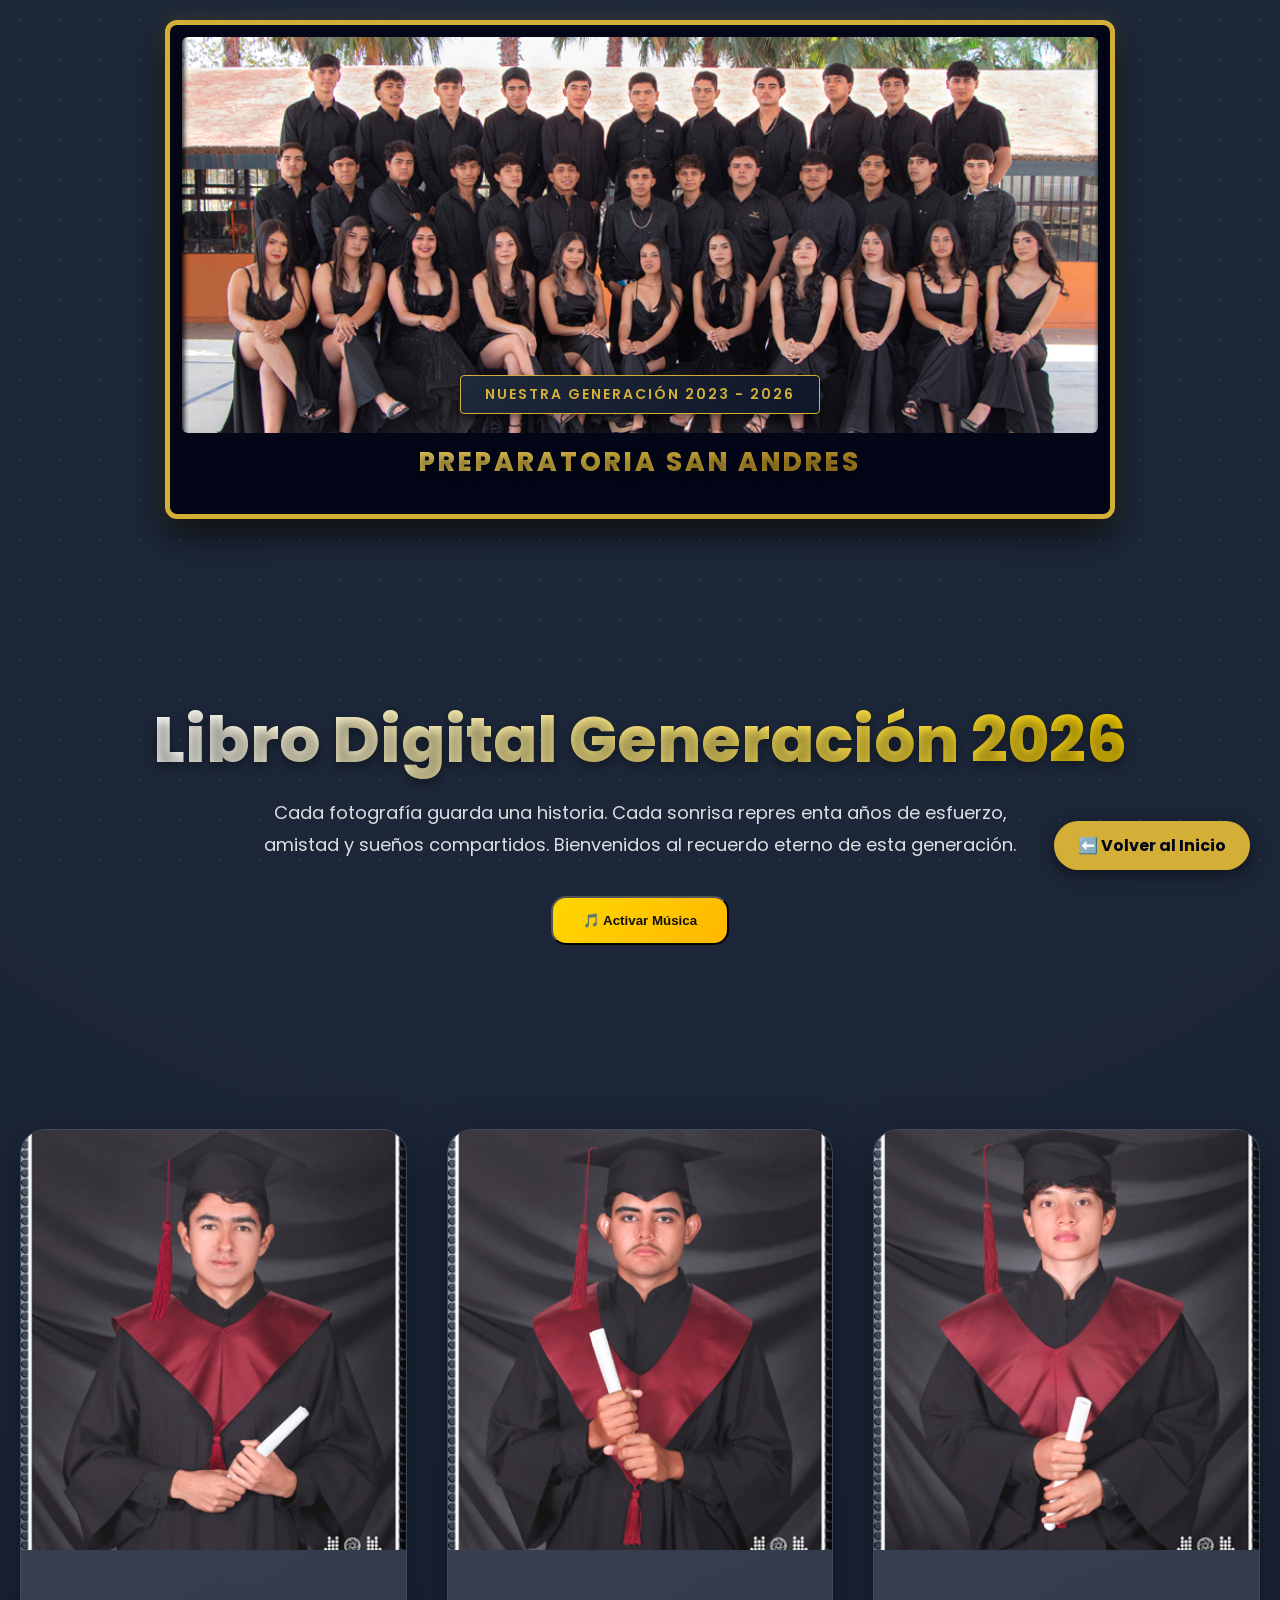
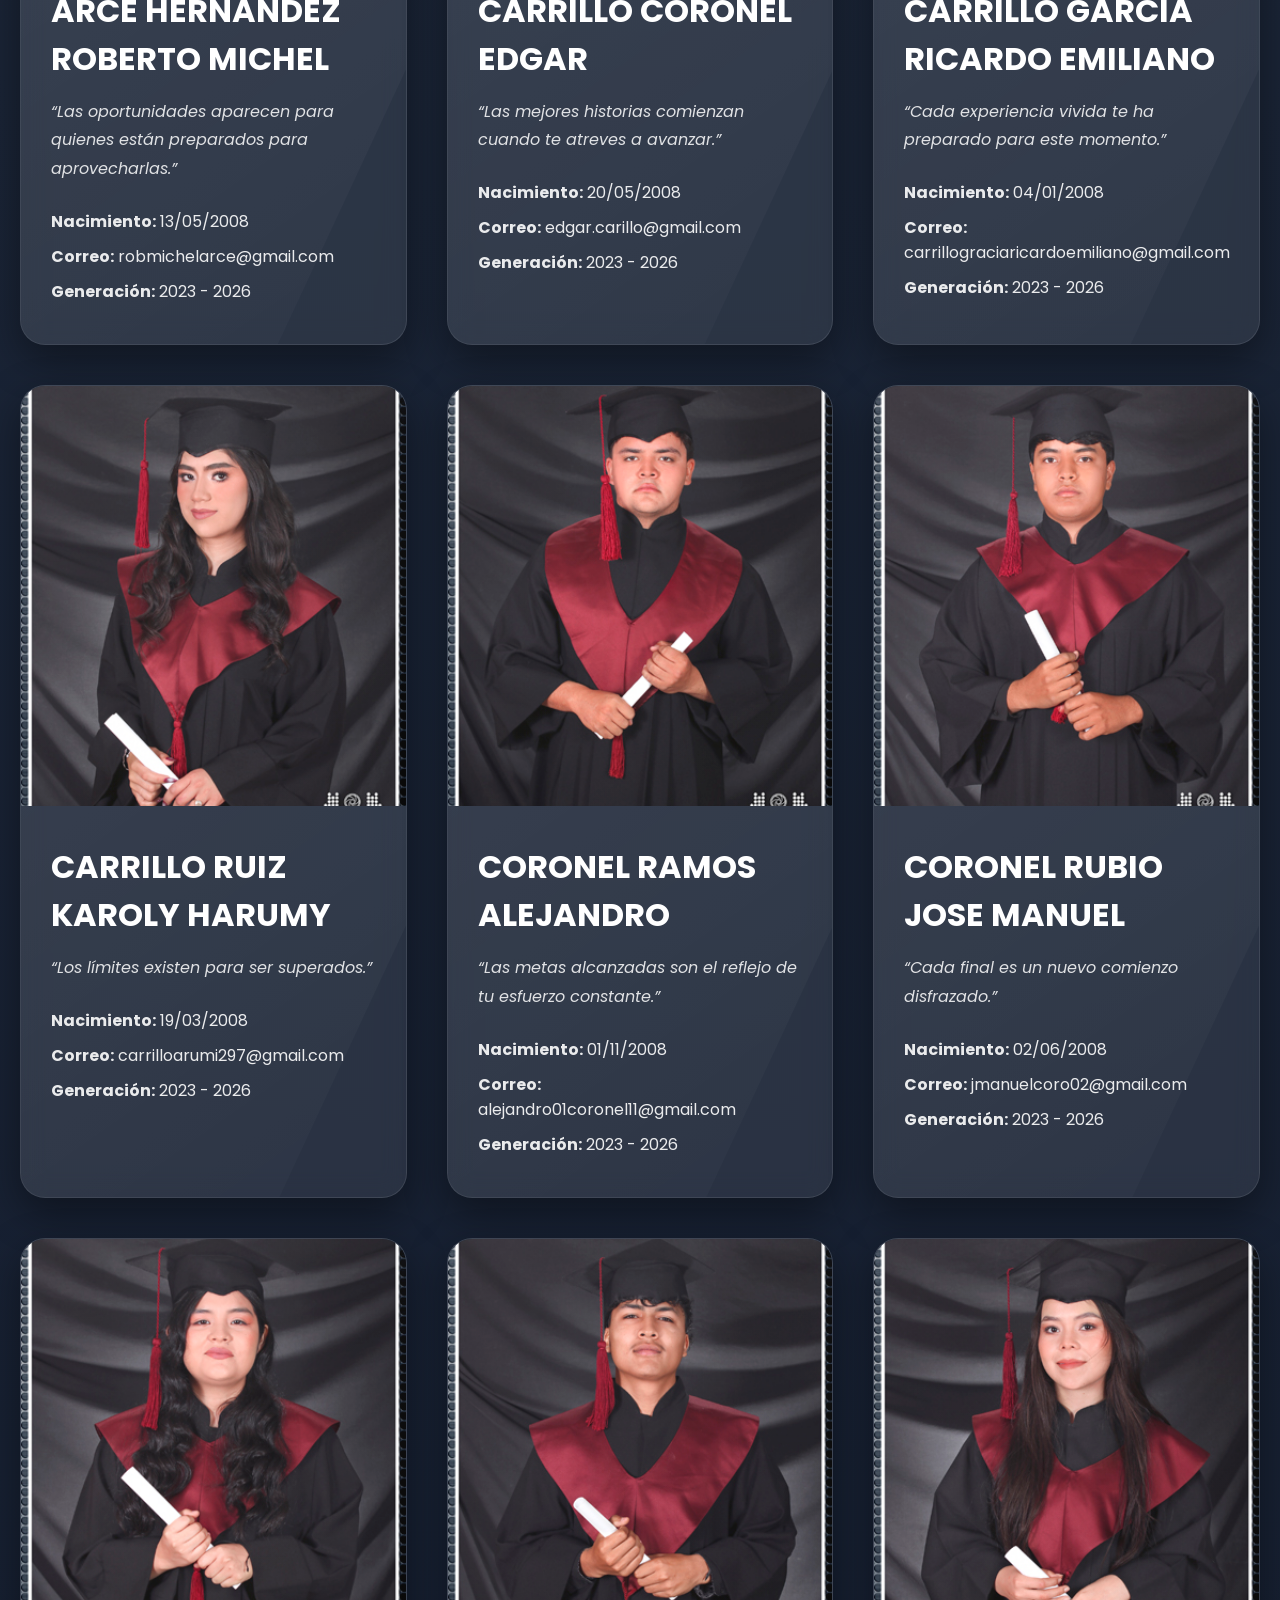
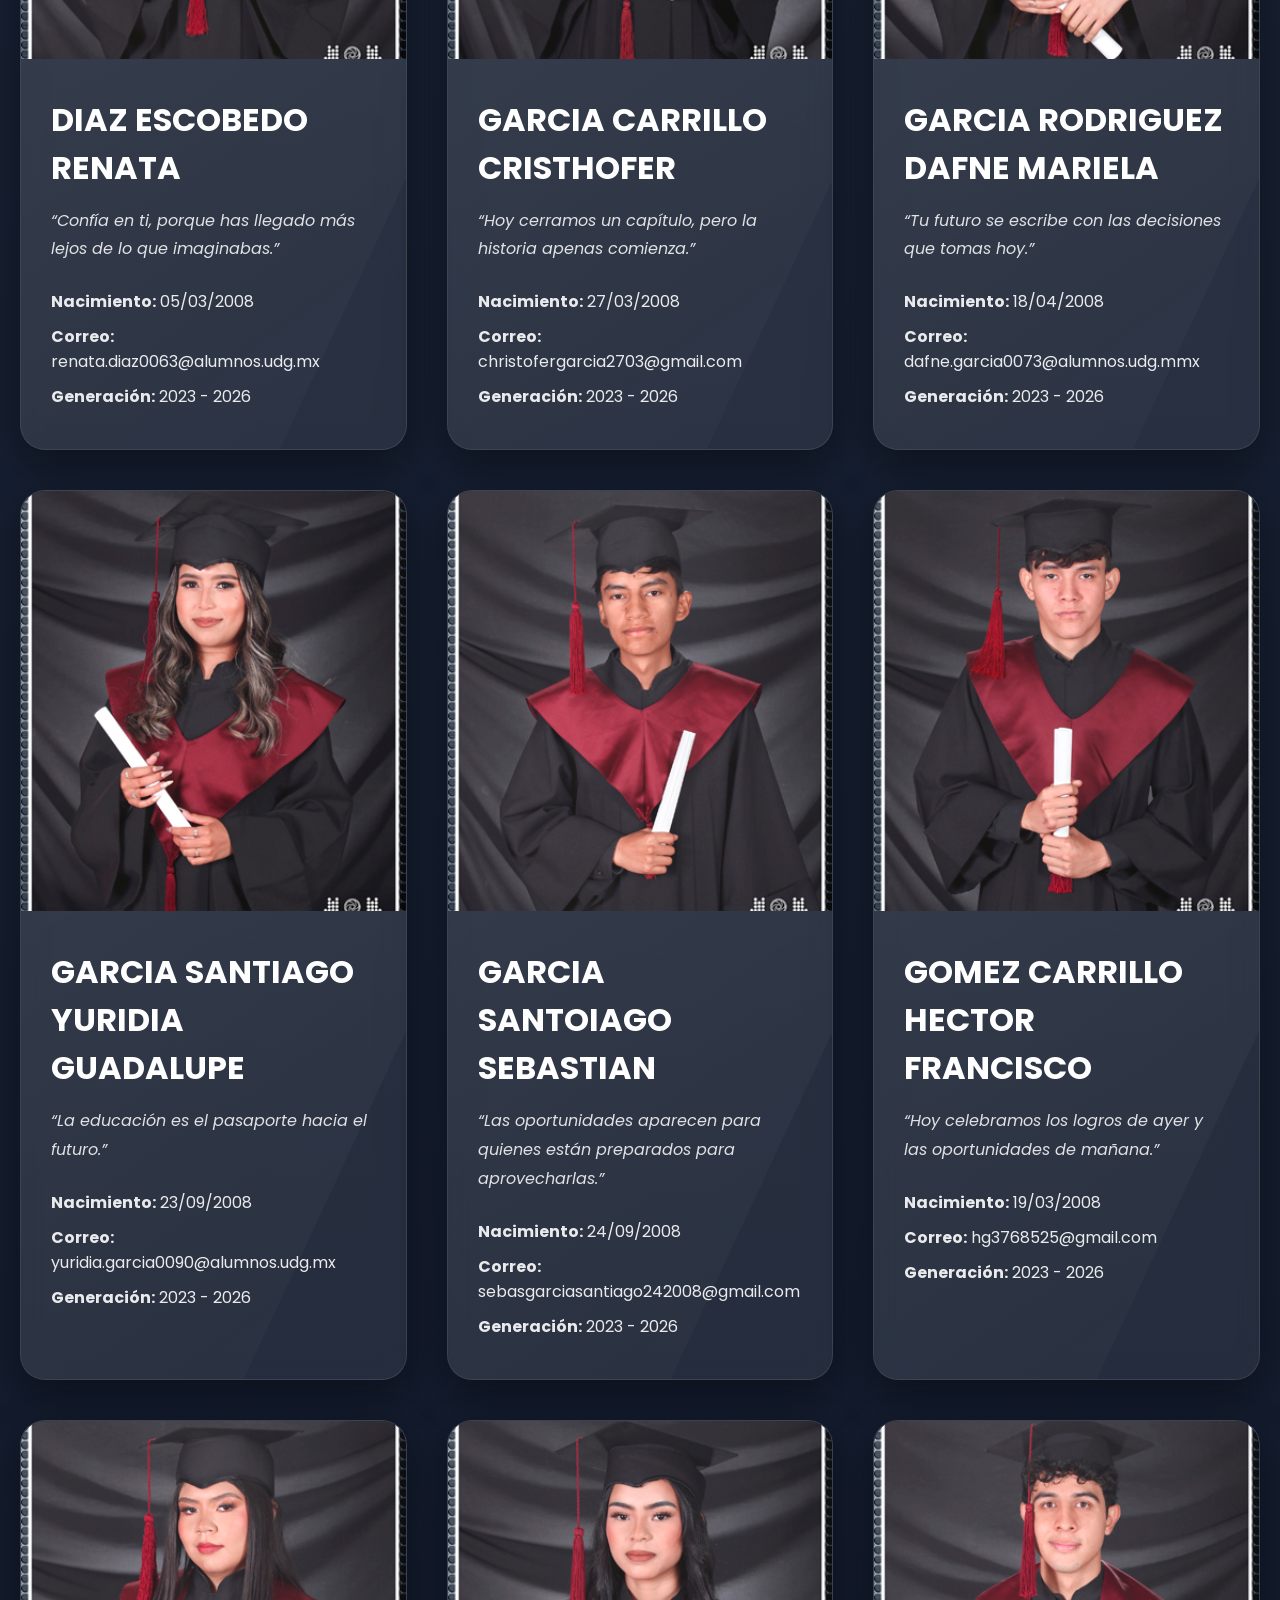
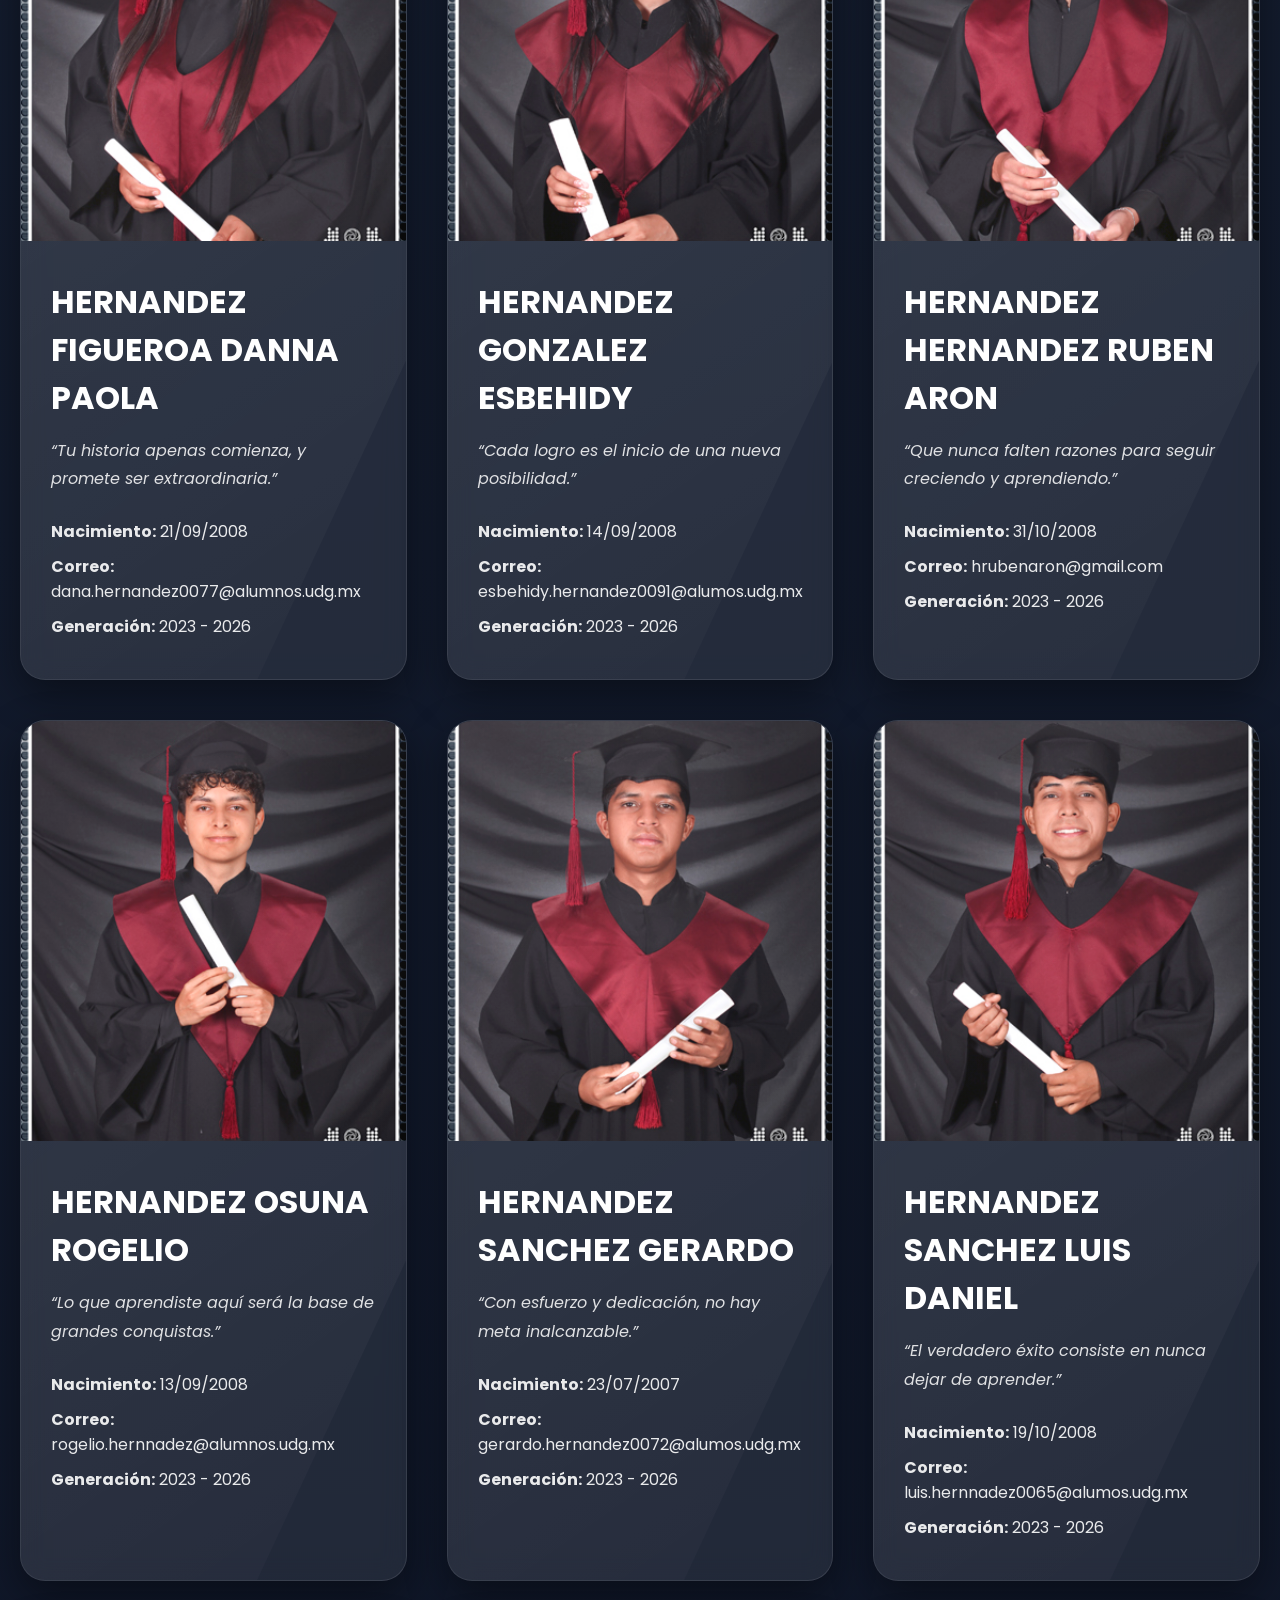
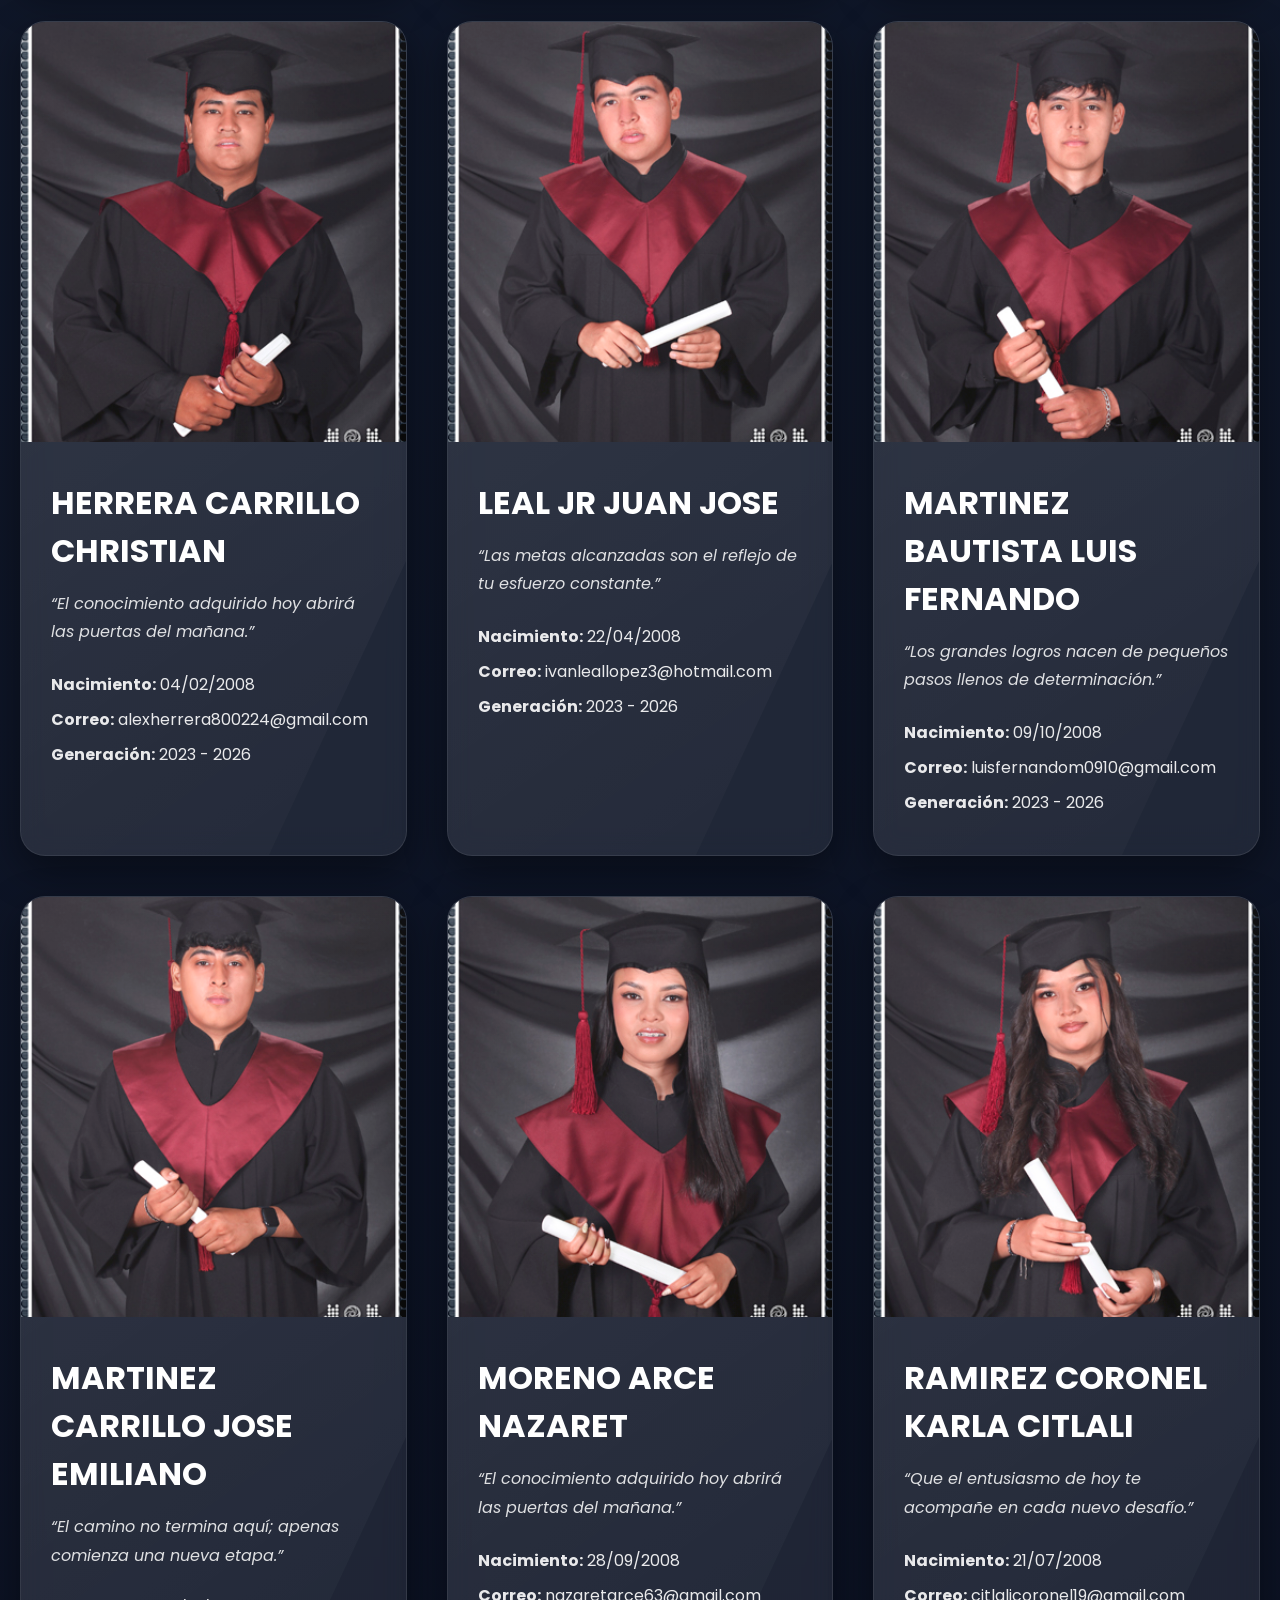
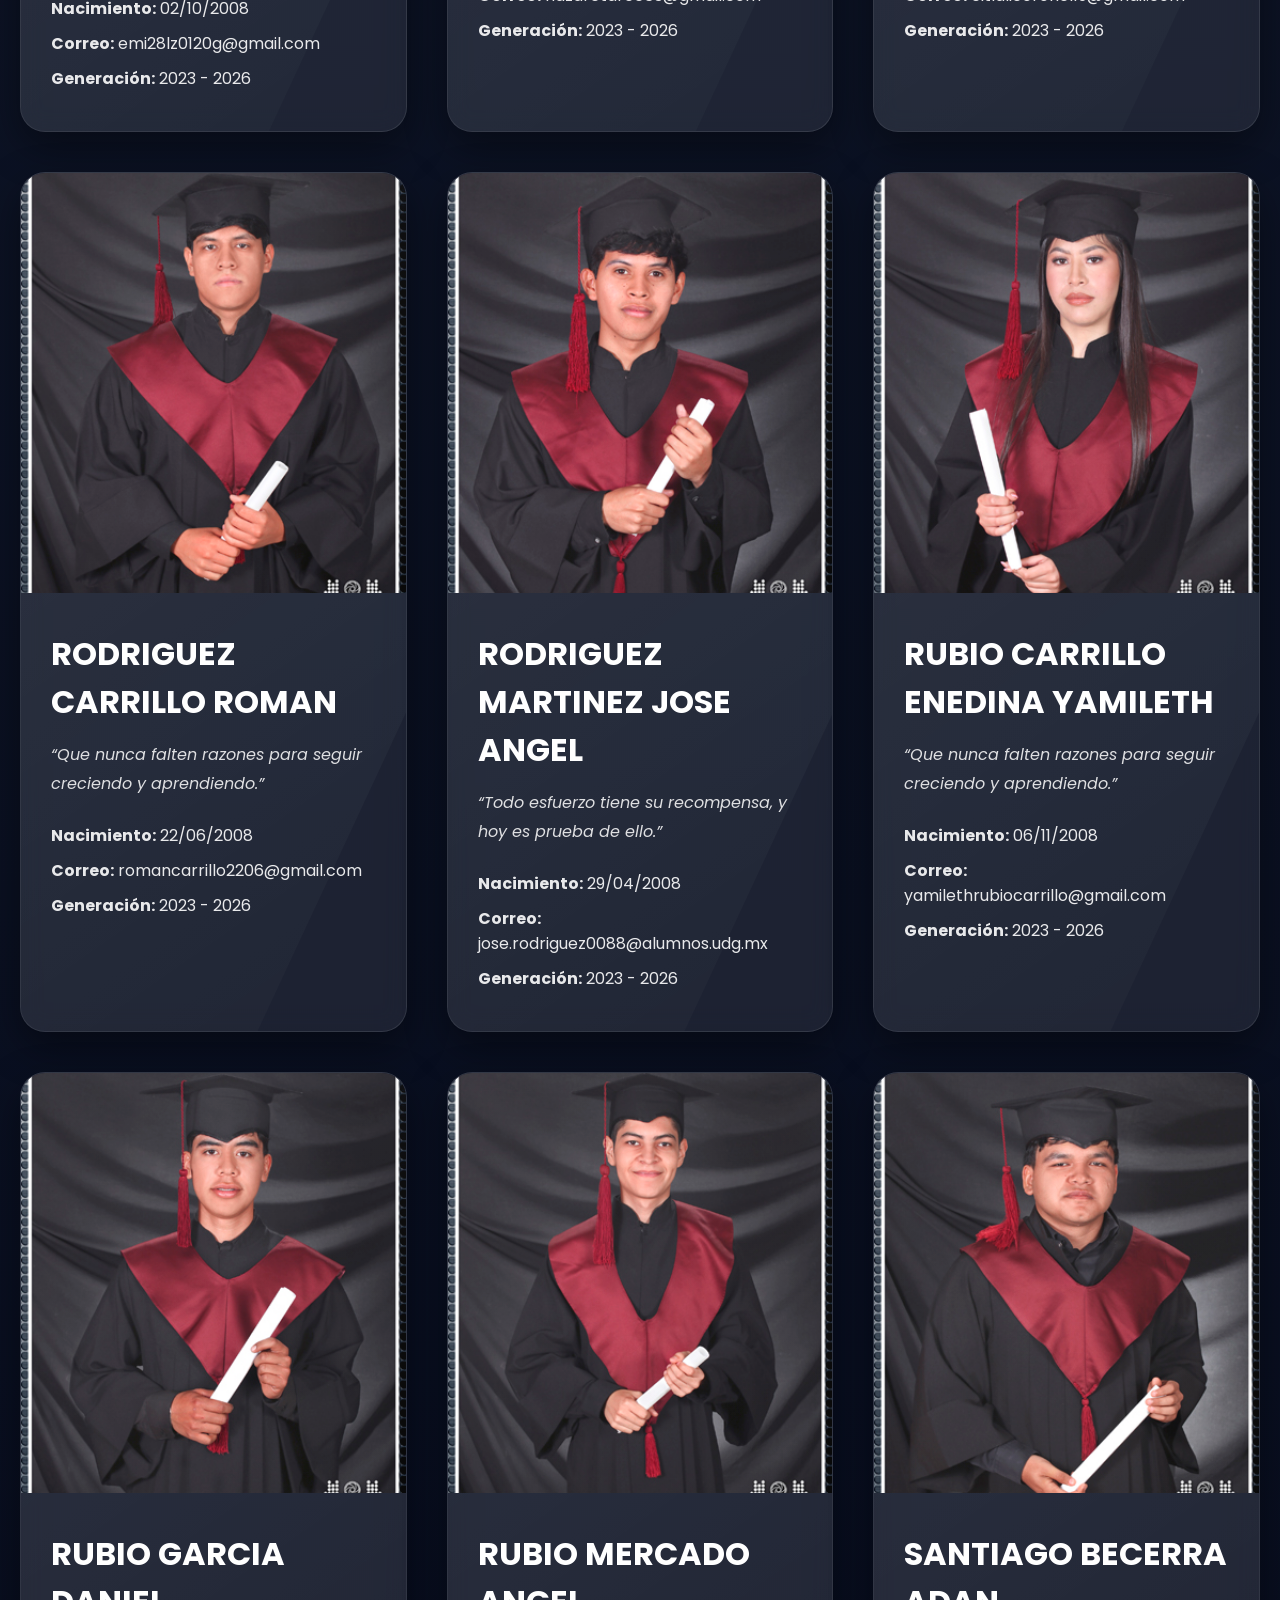
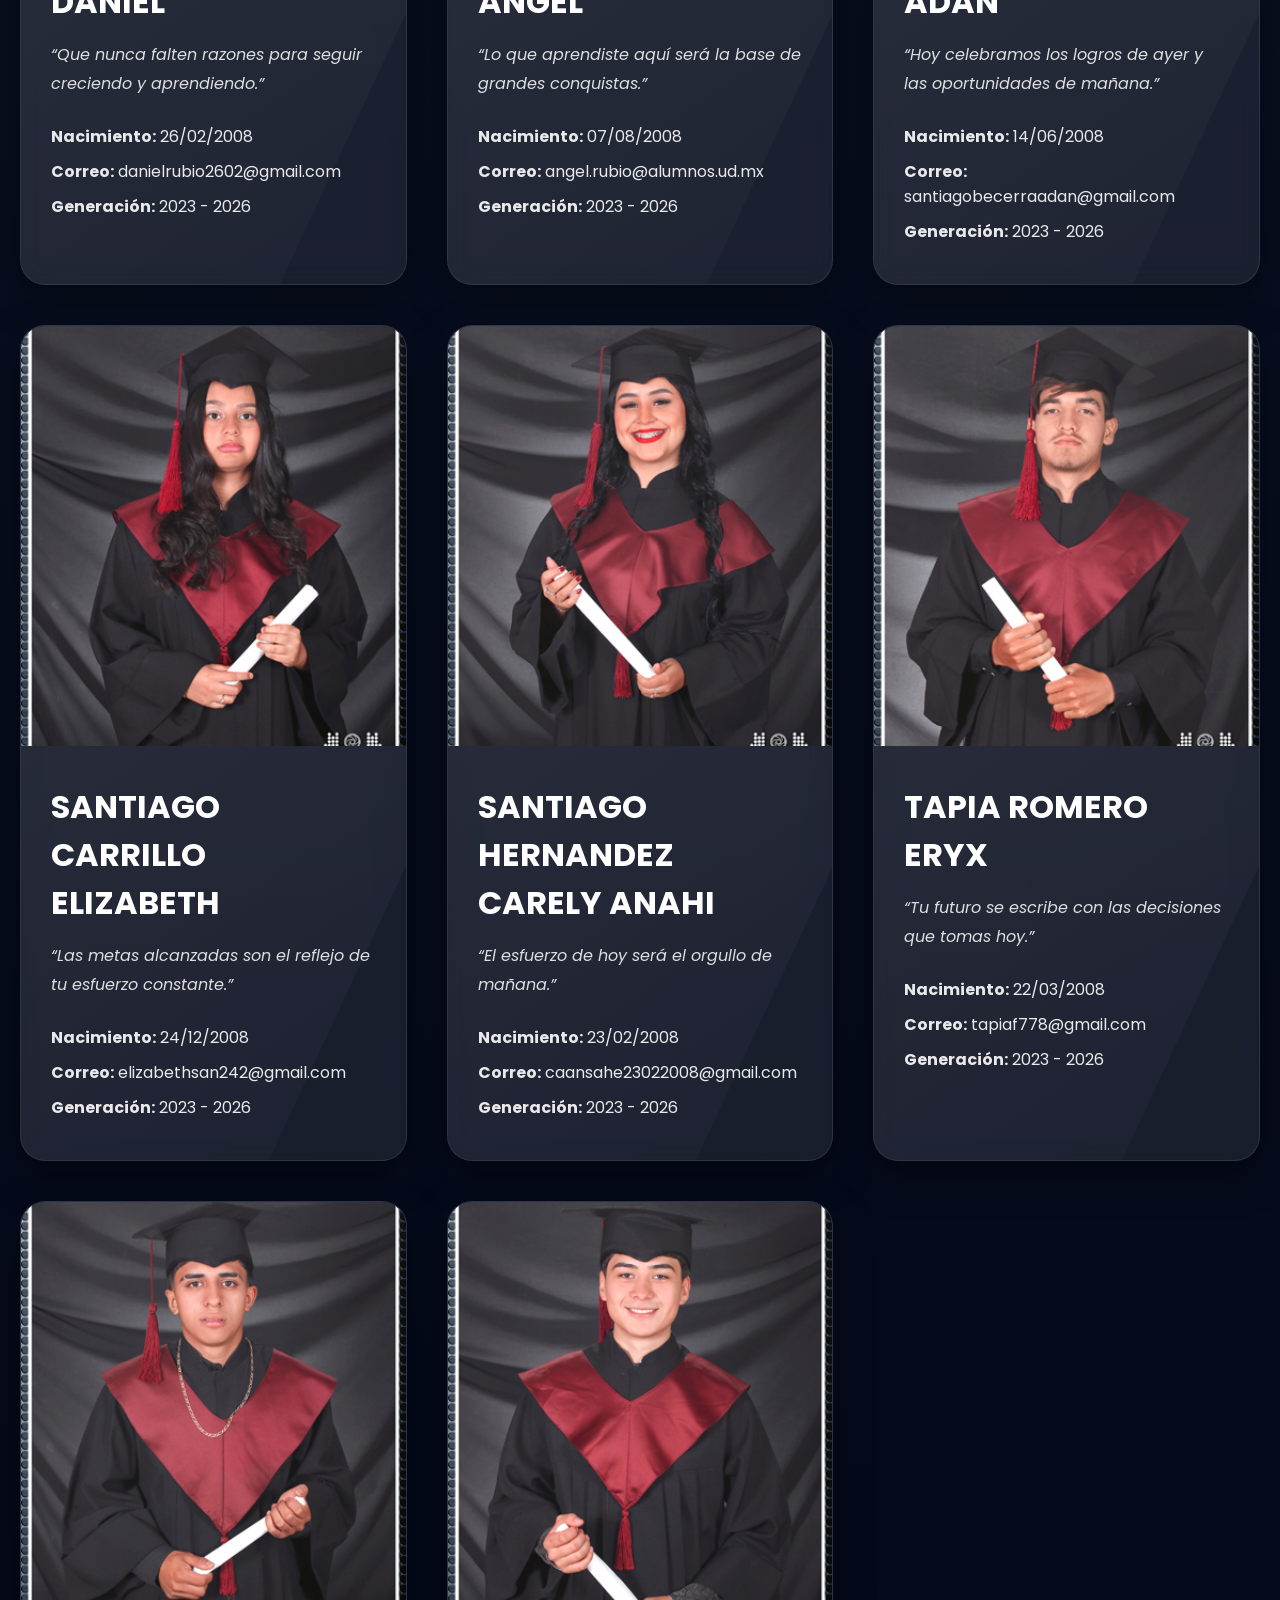
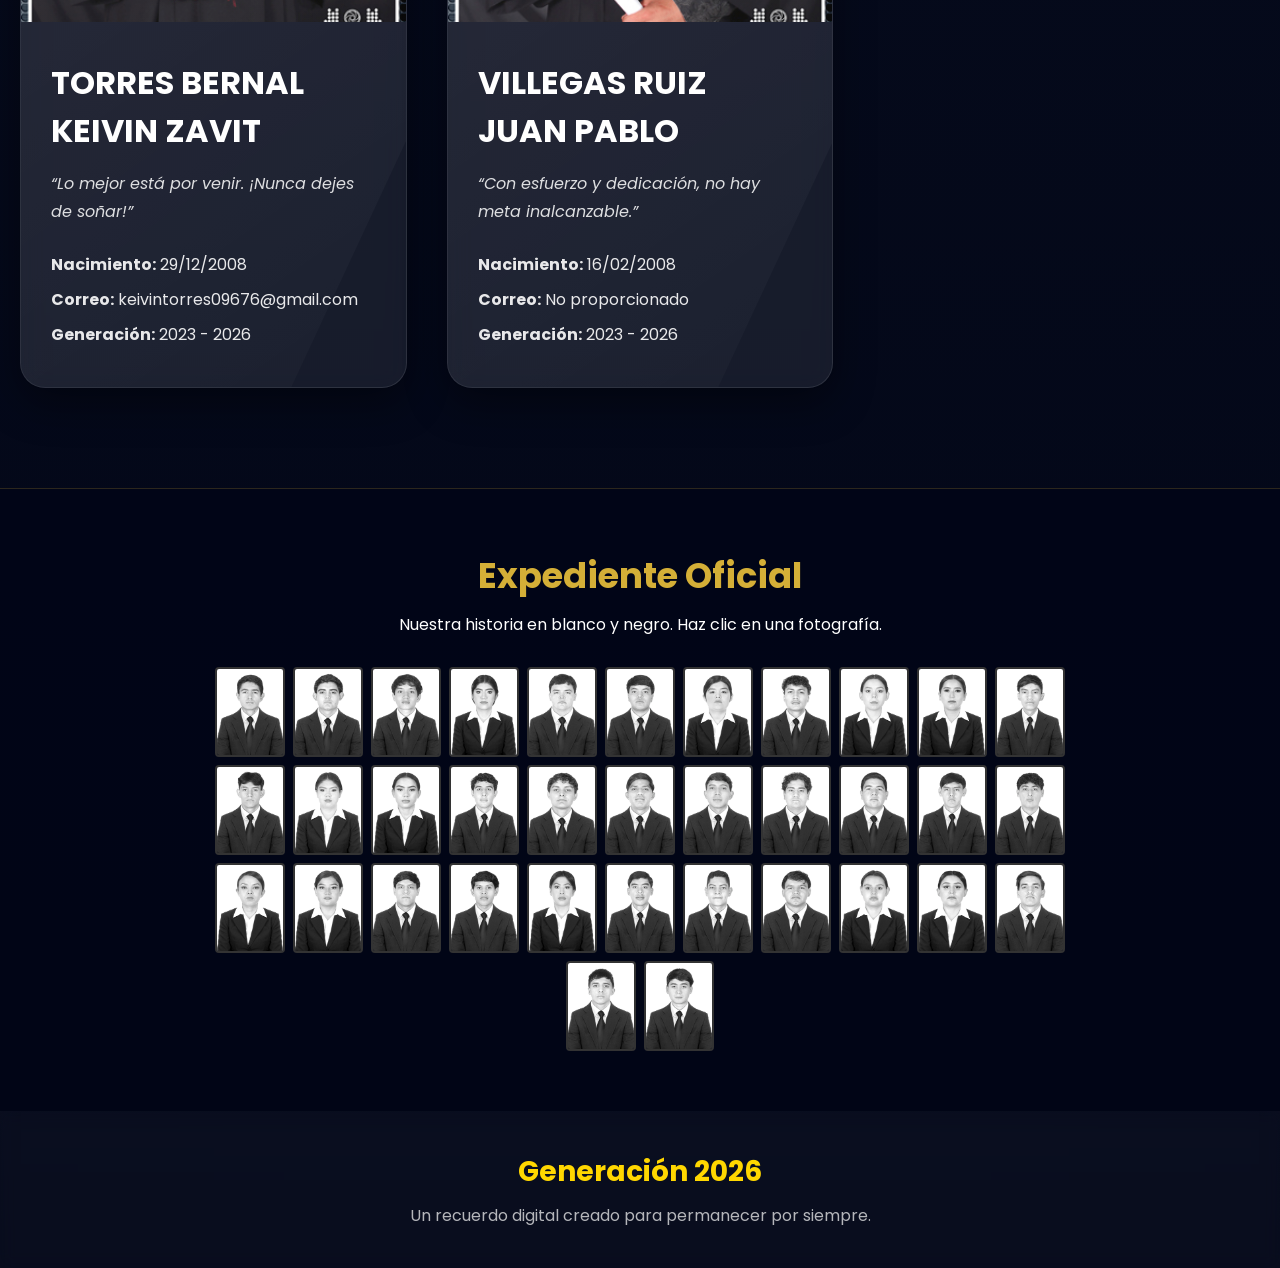
==== commit 286b93f8: "Fix image paths for student photos Updated image paths in libro.html to use relative paths instead o" ====
--- a/libro.html
+++ b/libro.html
@@ -886,43 +886,42 @@
 // DATOS DE LOS ALUMNOS (INCLUYE FOTOS DE IDENTIFICACIÓN)
 // =========================
 const listaAlumnos = [
-    { nombre: "ARCE HERNANDEZ ROBERTO MICHEL", correo: "robmichelarce@gmail.com", nacimiento: "13/05/2008", fotoToga: "IMG_1680.jpg", fotoCasual: "IMG_1641.jpg", fotoId: "IMG_3029.jpg" },
-    { nombre: "CARRILLO CORONEL EDGAR", correo: "edgar.carillo@gmail.com", nacimiento: "20/05/2008", fotoToga: "IMG_1681.jpg", fotoCasual: "IMG_1642.jpg", fotoId: "IMG_3039.jpg" },
-    { nombre: "CARRILLO GARCIA RICARDO EMILIANO", correo: "carrillograciaricardoemiliano@gmail.com", nacimiento: "04/01/2008", fotoToga: "IMG_1682.jpg", fotoCasual: "IMG_1643.jpg", fotoId: "IMG_3020.jpg" },
-    { nombre: "CARRILLO RUIZ KAROLY HARUMY", correo: "carrilloarumi297@gmail.com", nacimiento: "19/03/2008", fotoToga: "IMG_1714.jpg", fotoCasual: "IMG_1679.jpg", fotoId: "IMG_3048.jpg" },
-    { nombre: "CORONEL RAMOS ALEJANDRO", correo: "alejandro01coronel11@gmail.com", nacimiento: "01/11/2008", fotoToga: "IMG_1713.jpg", fotoCasual: "IMG_1678.jpg", fotoId: "IMG_3053.jpg" },
-    { nombre: "CORONEL RUBIO JOSE MANUEL", correo: "jmanuelcoro02@gmail.com", nacimiento: "02/06/2008", fotoToga: "IMG_1683.jpg", fotoCasual: "IMG_1644.jpg", fotoId: "IMG_3030.jpg" },
-    { nombre: "DIAZ ESCOBEDO RENATA", correo: "renata.diaz0063@alumnos.udg.mx", nacimiento: "05/03/2008", fotoToga: "IMG_1684.jpg", fotoCasual: "IMG_1645.jpg", fotoId: "IMG_3041.jpg" },
-    { nombre: "GARCIA CARRILLO CRISTHOFER", correo: "christofergarcia2703@gmail.com", nacimiento: "27/03/2008", fotoToga: "IMG_1685.jpg", fotoCasual: "IMG_1646.jpg", fotoId: "IMG_3021.jpg" },
-    { nombre: "GARCIA RODRIGUEZ DAFNE MARIELA", correo: "dafne.garcia0073@alumnos.udg.mmx", nacimiento: "18/04/2008", fotoToga: "IMG_1686.jpg", fotoCasual: "IMG_1647.jpg", fotoId: "IMG_3044.jpg" },
-    { nombre: "GARCIA SANTIAGO YURIDIA GUADALUPE", correo: "yuridia.garcia0090@alumnos.udg.mx", nacimiento: "23/09/2008", fotoToga: "IMG_1688.jpg", fotoCasual: "IMG_1649.jpg", fotoId: "IMG_3051.jpg" },
-    { nombre: "GARCIA SANTOIAGO SEBASTIAN", correo: "sebasgarciasantiago242008@gmail.com", nacimiento: "24/09/2008", fotoToga: "IMG_1687.jpg", fotoCasual: "IMG_1648.jpg", fotoId: "IMG_3035.jpg" },
-    { nombre: "GOMEZ CARRILLO HECTOR FRANCISCO", correo: "hg3768525@gmail.com", nacimiento: "19/03/2008", fotoToga: "IMG_1689.jpg", fotoCasual: "IMG_1650.jpg", fotoId: "IMG_3019.jpg" },
-    { nombre: "HERNANDEZ FIGUEROA DANNA PAOLA", correo: "dana.hernandez0077@alumnos.udg.mx", nacimiento: "21/09/2008", fotoToga: "IMG_1690.jpg", fotoCasual: "IMG_1652.jpg", fotoId: "IMG_3054.jpg" },
-    { nombre: "HERNANDEZ GONZALEZ ESBEHIDY", correo: "esbehidy.hernandez0091@alumos.udg.mx", nacimiento: "14/09/2008", fotoToga: "IMG_1691.jpg", fotoCasual: "IMG_1654.jpg", fotoId: "IMG_3042.jpg" },
-    { nombre: "HERNANDEZ HERNANDEZ RUBEN ARON", correo: "hrubenaron@gmail.com", nacimiento: "31/10/2008", fotoToga: "IMG_1692.jpg", fotoCasual: "IMG_1655.jpg", fotoId: "IMG_3037.jpg" },
-    { nombre: "HERNANDEZ OSUNA ROGELIO", correo: "rogelio.hernnadez@alumnos.udg.mx", nacimiento: "13/09/2008", fotoToga: "IMG_1693.jpg", fotoCasual: "IMG_1656.jpg", fotoId: "IMG_3034.jpg" },
-    { nombre: "HERNANDEZ SANCHEZ GERARDO", correo: "gerardo.hernandez0072@alumos.udg.mx", nacimiento: "23/07/2007", fotoToga: "IMG_1694.jpg", fotoCasual: "IMG_1657.jpg", fotoId: "IMG_3026.jpg" },
-    { nombre: "HERNANDEZ SANCHEZ LUIS DANIEL", correo: "luis.hernnadez0065@alumos.udg.mx", nacimiento: "19/10/2008", fotoToga: "IMG_1695.jpg", fotoCasual: "IMG_1658.jpg", fotoId: "IMG_3032.jpg" },
-    { nombre: "HERRERA CARRILLO CHRISTIAN", correo: "alexherrera800224@gmail.com", nacimiento: "04/02/2008", fotoToga: "IMG_1696.jpg", fotoCasual: "IMG_1659.jpg", fotoId: "IMG_3025.jpg" },
-    { nombre: "LEAL JR JUAN JOSE", correo: "ivanleallopez3@hotmail.com", nacimiento: "22/04/2008", fotoToga: "IMG_1697.jpg", fotoCasual: "IMG_1660.jpg", fotoId: "IMG_3031.jpg" },
-    { nombre: "MARTINEZ BAUTISTA LUIS FERNANDO", correo: "luisfernandom0910@gmail.com", nacimiento: "09/10/2008", fotoToga: "IMG_1698.jpg", fotoCasual: "IMG_1661.jpg", fotoId: "IMG_3022.jpg" },
-    { nombre: "MARTINEZ CARRILLO JOSE EMILIANO", correo: "emi28lz0120g@gmail.com", nacimiento: "02/10/2008", fotoToga: "IMG_1699.jpg", fotoCasual: "IMG_1662.jpg", fotoId: "IMG_3023.jpg" },
-    { nombre: "MORENO ARCE NAZARET", correo: "nazaretarce63@gmail.com", nacimiento: "28/09/2008", fotoToga: "IMG_1700.jpg", fotoCasual: "IMG_1663.jpg", fotoId: "IMG_3045.jpg" },
-    { nombre: "RAMIREZ CORONEL KARLA CITLALI", correo: "citlalicoronel19@gmail.com", nacimiento: "21/07/2008", fotoToga: "IMG_1701.jpg", fotoCasual: "IMG_1664.jpg", fotoId: "IMG_3046.jpg" },
-    { nombre: "RODRIGUEZ CARRILLO ROMAN", correo: "romancarrillo2206@gmail.com", nacimiento: "22/06/2008", fotoToga: "IMG_1702.jpg", fotoCasual: "IMG_1665.jpg", fotoId: "IMG_3036.jpg" },
-    { nombre: "RODRIGUEZ MARTINEZ JOSE ANGEL", correo: "jose.rodriguez0088@alumnos.udg.mx", nacimiento: "29/04/2008", fotoToga: "IMG_1703.jpg", fotoCasual: "IMG_1666.jpg", fotoId: "IMG_3027.jpg" },
-    { nombre: "RUBIO CARRILLO ENEDINA YAMILETH", correo: "yamilethrubiocarrillo@gmail.com", nacimiento: "06/11/2008", fotoToga: "IMG_1704.jpg", fotoCasual: "IMG_1667.jpg", fotoId: "IMG_3040.jpg" },
-    { nombre: "RUBIO GARCIA DANIEL", correo: "danielrubio2602@gmail.com", nacimiento: "26/02/2008", fotoToga: "IMG_1705.jpg", fotoCasual: "IMG_1668.jpg", fotoId: "IMG_3028.jpg" },
-    { nombre: "RUBIO MERCADO ANGEL", correo: "angel.rubio@alumnos.ud.mx", nacimiento: "07/08/2008", fotoToga: "IMG_1706.jpg", fotoCasual: "IMG_1669.jpg", fotoId: "IMG_3033.jpg" },
-    { nombre: "SANTIAGO BECERRA ADAN", correo: "santiagobecerraadan@gmail.com", nacimiento: "14/06/2008", fotoToga: "IMG_1707.jpg", fotoCasual: "IMG_1670.jpg", fotoId: "IMG_3038.jpg" },
-    { nombre: "SANTIAGO CARRILLO ELIZABETH", correo: "elizabethsan242@gmail.com", nacimiento: "24/12/2008", fotoToga: "IMG_1708.jpg", fotoCasual: "IMG_1672.jpg", fotoId: "IMG_3047.jpg" },
-    { nombre: "SANTIAGO HERNANDEZ CARELY ANAHI", correo: "caansahe23022008@gmail.com", nacimiento: "23/02/2008", fotoToga: "IMG_1709.jpg", fotoCasual: "IMG_1673.jpg", fotoId: "IMG_3050.jpg" },
-    { nombre: "TAPIA ROMERO ERYX", correo: "tapiaf778@gmail.com", nacimiento: "22/03/2008", fotoToga: "IMG_1712.jpg", fotoCasual: "IMG_1677.jpg", fotoId: "IMG_3052.jpg" },
-    { nombre: "TORRES BERNAL KEIVIN ZAVIT", correo: "keivintorres09676@gmail.com", nacimiento: "29/12/2008", fotoToga: "IMG_1711.jpg", fotoCasual: "IMG_1674.jpg", fotoId: "IMG_3043.jpg" },
-    { nombre: "VILLEGAS RUIZ JUAN PABLO", correo: "No proporcionado", nacimiento: "16/02/2008", fotoToga: "IMG_1710.jpg", fotoCasual: "IMG_1675.jpg", fotoId: "IMG_3049.jpg" }
+    { nombre: "ARCE HERNANDEZ ROBERTO MICHEL", correo: "robmichelarce@gmail.com", nacimiento: "13/05/2008", fotoToga: "IMG_1680.JPG", fotoCasual: "IMG_1641.JPG", fotoId: "IMG_3029.JPG" },
+    { nombre: "CARRILLO CORONEL EDGAR", correo: "edgar.carillo@gmail.com", nacimiento: "20/05/2008", fotoToga: "IMG_1681.JPG", fotoCasual: "IMG_1642.JPG", fotoId: "IMG_3039.JPG" },
+    { nombre: "CARRILLO GARCIA RICARDO EMILIANO", correo: "carrillograciaricardoemiliano@gmail.com", nacimiento: "04/01/2008", fotoToga: "IMG_1682.JPG", fotoCasual: "IMG_1643.JPG", fotoId: "IMG_3020.JPG" },
+    { nombre: "CARRILLO RUIZ KAROLY HARUMY", correo: "carrilloarumi297@gmail.com", nacimiento: "19/03/2008", fotoToga: "IMG_1714.JPG", fotoCasual: "IMG_1679.JPG", fotoId: "IMG_3048.JPG" },
+    { nombre: "CORONEL RAMOS ALEJANDRO", correo: "alejandro01coronel11@gmail.com", nacimiento: "01/11/2008", fotoToga: "IMG_1713.JPG", fotoCasual: "IMG_1678.JPG", fotoId: "IMG_3053.JPG" },
+    { nombre: "CORONEL RUBIO JOSE MANUEL", correo: "jmanuelcoro02@gmail.com", nacimiento: "02/06/2008", fotoToga: "IMG_1683.JPG", fotoCasual: "IMG_1644.JPG", fotoId: "IMG_3030.JPG" },
+    { nombre: "DIAZ ESCOBEDO RENATA", correo: "renata.diaz0063@alumnos.udg.mx", nacimiento: "05/03/2008", fotoToga: "IMG_1684.JPG", fotoCasual: "IMG_1645.JPG", fotoId: "IMG_3041.JPG" },
+    { nombre: "GARCIA CARRILLO CRISTHOFER", correo: "christofergarcia2703@gmail.com", nacimiento: "27/03/2008", fotoToga: "IMG_1685.JPG", fotoCasual: "IMG_1646.JPG", fotoId: "IMG_3021.JPG" },
+    { nombre: "GARCIA RODRIGUEZ DAFNE MARIELA", correo: "dafne.garcia0073@alumnos.udg.mmx", nacimiento: "18/04/2008", fotoToga: "IMG_1686.JPG", fotoCasual: "IMG_1647.JPG", fotoId: "IMG_3044.JPG" },
+    { nombre: "GARCIA SANTIAGO YURIDIA GUADALUPE", correo: "yuridia.garcia0090@alumnos.udg.mx", nacimiento: "23/09/2008", fotoToga: "IMG_1688.JPG", fotoCasual: "IMG_1649.JPG", fotoId: "IMG_3051.JPG" },
+    { nombre: "GARCIA SANTOIAGO SEBASTIAN", correo: "sebasgarciasantiago242008@gmail.com", nacimiento: "24/09/2008", fotoToga: "IMG_1687.JPG", fotoCasual: "IMG_1648.JPG", fotoId: "IMG_3035.JPG" },
+    { nombre: "GOMEZ CARRILLO HECTOR FRANCISCO", correo: "hg3768525@gmail.com", nacimiento: "19/03/2008", fotoToga: "IMG_1689.JPG", fotoCasual: "IMG_1650.JPG", fotoId: "IMG_3019.JPG" },
+    { nombre: "HERNANDEZ FIGUEROA DANNA PAOLA", correo: "dana.hernandez0077@alumnos.udg.mx", nacimiento: "21/09/2008", fotoToga: "IMG_1690.JPG", fotoCasual: "IMG_1652.JPG", fotoId: "IMG_3054.JPG" },
+    { nombre: "HERNANDEZ GONZALEZ ESBEHIDY", correo: "esbehidy.hernandez0091@alumos.udg.mx", nacimiento: "14/09/2008", fotoToga: "IMG_1691.JPG", fotoCasual: "IMG_1654.JPG", fotoId: "IMG_3042.JPG" },
+    { nombre: "HERNANDEZ HERNANDEZ RUBEN ARON", correo: "hrubenaron@gmail.com", nacimiento: "31/10/2008", fotoToga: "IMG_1692.JPG", fotoCasual: "IMG_1655.JPG", fotoId: "IMG_3037.JPG" },
+    { nombre: "HERNANDEZ OSUNA ROGELIO", correo: "rogelio.hernnadez@alumnos.udg.mx", nacimiento: "13/09/2008", fotoToga: "IMG_1693.JPG", fotoCasual: "IMG_1656.JPG", fotoId: "IMG_3034.JPG" },
+    { nombre: "HERNANDEZ SANCHEZ GERARDO", correo: "gerardo.hernandez0072@alumos.udg.mx", nacimiento: "23/07/2007", fotoToga: "IMG_1694.JPG", fotoCasual: "IMG_1657.JPG", fotoId: "IMG_3026.JPG" },
+    { nombre: "HERNANDEZ SANCHEZ LUIS DANIEL", correo: "luis.hernnadez0065@alumos.udg.mx", nacimiento: "19/10/2008", fotoToga: "IMG_1695.JPG", fotoCasual: "IMG_1658.JPG", fotoId: "IMG_3032.JPG" },
+    { nombre: "HERRERA CARRILLO CHRISTIAN", correo: "alexherrera800224@gmail.com", nacimiento: "04/02/2008", fotoToga: "IMG_1696.JPG", fotoCasual: "IMG_1659.JPG", fotoId: "IMG_3025.JPG" },
+    { nombre: "LEAL JR JUAN JOSE", correo: "ivanleallopez3@hotmail.com", nacimiento: "22/04/2008", fotoToga: "IMG_1697.JPG", fotoCasual: "IMG_1660.JPG", fotoId: "IMG_3031.JPG" },
+    { nombre: "MARTINEZ BAUTISTA LUIS FERNANDO", correo: "luisfernandom0910@gmail.com", nacimiento: "09/10/2008", fotoToga: "IMG_1698.JPG", fotoCasual: "IMG_1661.JPG", fotoId: "IMG_3022.JPG" },
+    { nombre: "MARTINEZ CARRILLO JOSE EMILIANO", correo: "emi28lz0120g@gmail.com", nacimiento: "02/10/2008", fotoToga: "IMG_1699.JPG", fotoCasual: "IMG_1662.JPG", fotoId: "IMG_3023.JPG" },
+    { nombre: "MORENO ARCE NAZARET", correo: "nazaretarce63@gmail.com", nacimiento: "28/09/2008", fotoToga: "IMG_1700.JPG", fotoCasual: "IMG_1663.JPG", fotoId: "IMG_3045.JPG" },
+    { nombre: "RAMIREZ CORONEL KARLA CITLALI", correo: "citlalicoronel19@gmail.com", nacimiento: "21/07/2008", fotoToga: "IMG_1701.JPG", fotoCasual: "IMG_1664.JPG", fotoId: "IMG_3046.JPG" },
+    { nombre: "RODRIGUEZ CARRILLO ROMAN", correo: "romancarrillo2206@gmail.com", nacimiento: "22/06/2008", fotoToga: "IMG_1702.JPG", fotoCasual: "IMG_1665.JPG", fotoId: "IMG_3036.JPG" },
+    { nombre: "RODRIGUEZ MARTINEZ JOSE ANGEL", correo: "jose.rodriguez0088@alumnos.udg.mx", nacimiento: "29/04/2008", fotoToga: "IMG_1703.JPG", fotoCasual: "IMG_1666.JPG", fotoId: "IMG_3027.JPG" },
+    { nombre: "RUBIO CARRILLO ENEDINA YAMILETH", correo: "yamilethrubiocarrillo@gmail.com", nacimiento: "06/11/2008", fotoToga: "IMG_1704.JPG", fotoCasual: "IMG_1667.JPG", fotoId: "IMG_3040.JPG" },
+    { nombre: "RUBIO GARCIA DANIEL", correo: "danielrubio2602@gmail.com", nacimiento: "26/02/2008", fotoToga: "IMG_1705.JPG", fotoCasual: "IMG_1668.JPG", fotoId: "IMG_3028.JPG" },
+    { nombre: "RUBIO MERCADO ANGEL", correo: "angel.rubio@alumnos.ud.mx", nacimiento: "07/08/2008", fotoToga: "IMG_1706.JPG", fotoCasual: "IMG_1669.JPG", fotoId: "IMG_3033.JPG" },
+    { nombre: "SANTIAGO BECERRA ADAN", correo: "santiagobecerraadan@gmail.com", nacimiento: "14/06/2008", fotoToga: "IMG_1707.JPG", fotoCasual: "IMG_1670.JPG", fotoId: "IMG_3038.JPG" },
+    { nombre: "SANTIAGO CARRILLO ELIZABETH", correo: "elizabethsan242@gmail.com", nacimiento: "24/12/2008", fotoToga: "IMG_1708.JPG", fotoCasual: "IMG_1672.JPG", fotoId: "IMG_3047.JPG" },
+    { nombre: "SANTIAGO HERNANDEZ CARELY ANAHI", correo: "caansahe23022008@gmail.com", nacimiento: "23/02/2008", fotoToga: "IMG_1709.JPG", fotoCasual: "IMG_1673.JPG", fotoId: "IMG_3050.JPG" },
+    { nombre: "TAPIA ROMERO ERYX", correo: "tapiaf778@gmail.com", nacimiento: "22/03/2008", fotoToga: "IMG_1712.JPG", fotoCasual: "IMG_1677.JPG", fotoId: "IMG_3052.JPG" },
+    { nombre: "TORRES BERNAL KEIVIN ZAVIT", correo: "keivintorres09676@gmail.com", nacimiento: "29/12/2008", fotoToga: "IMG_1711.JPG", fotoCasual: "IMG_1674.JPG", fotoId: "IMG_3043.JPG" },
+    { nombre: "VILLEGAS RUIZ JUAN PABLO", correo: "No proporcionado", nacimiento: "16/02/2008", fotoToga: "IMG_1710.JPG", fotoCasual: "IMG_1675.JPG", fotoId: "IMG_3049.JPG" }
 ];
-
 const contenedorAlumnos = document.getElementById('contenedor-alumnos');
 const mosaicoContenedor = document.getElementById('mosaico-contenedor');
 
@@ -932,9 +931,10 @@
     const fraseAleatoria = frasesGraduacion[Math.floor(Math.random() * frasesGraduacion.length)];
     const tarjetaHTML = `
     <div class="book-card">
-        <img src="/alumnos/${alumno.fotoToga}" 
-             onmouseover="this.src='/alumnos/${alumno.fotoCasual}'" 
-             onmouseout="this.src='/alumnos/${alumno.fotoToga}'"
+        <!-- ¡CORREGIDO! Se cambió /alumnos por ./alumnos -->
+        <img src="./alumnos/${alumno.fotoToga}" 
+             onmouseover="this.src='./alumnos/${alumno.fotoCasual}'" 
+             onmouseout="this.src='./alumnos/${alumno.fotoToga}'"
              class="clickable-img" alt="${alumno.nombre}">
         <div class="book-info">
             <h2>${alumno.nombre}</h2>
@@ -952,11 +952,13 @@
     // Fotito para el mosaico (Identificación)
     const mosaicoHTML = `
     <div class="mosaico-item" onclick="abrirCredencial(${index})">
-        <img src="/alumnos/${alumno.fotoId}" alt="${alumno.nombre}" title="${alumno.nombre}">
+        <!-- ¡CORREGIDO! Se cambió /alumnos por ./alumnos -->
+        <img src="./alumnos/${alumno.fotoId}" alt="${alumno.nombre}" title="${alumno.nombre}">
     </div>
     `;
     mosaicoContenedor.innerHTML += mosaicoHTML;
 });
+
 // 2. EVENTO PARA LAS IMÁGENES GRANDES (EL ZOOM)
 const modalDinamico = document.getElementById("modalImg");
 const modalImgDinamico = document.getElementById("imagenGrande");
@@ -981,7 +983,8 @@
     const alumno = listaAlumnos[index];
     credencialContenido.innerHTML = `
         <div class="credencial-foto">
-            <img src="/alumnos/${alumno.fotoId}" alt="Foto ID">
+            <!-- ¡CORREGIDO! Se cambió /alumnos por ./alumnos -->
+            <img src="./alumnos/${alumno.fotoId}" alt="Foto ID">
         </div>
         <div class="credencial-datos">
             <h3>Preparatoria San Andrés</h3>
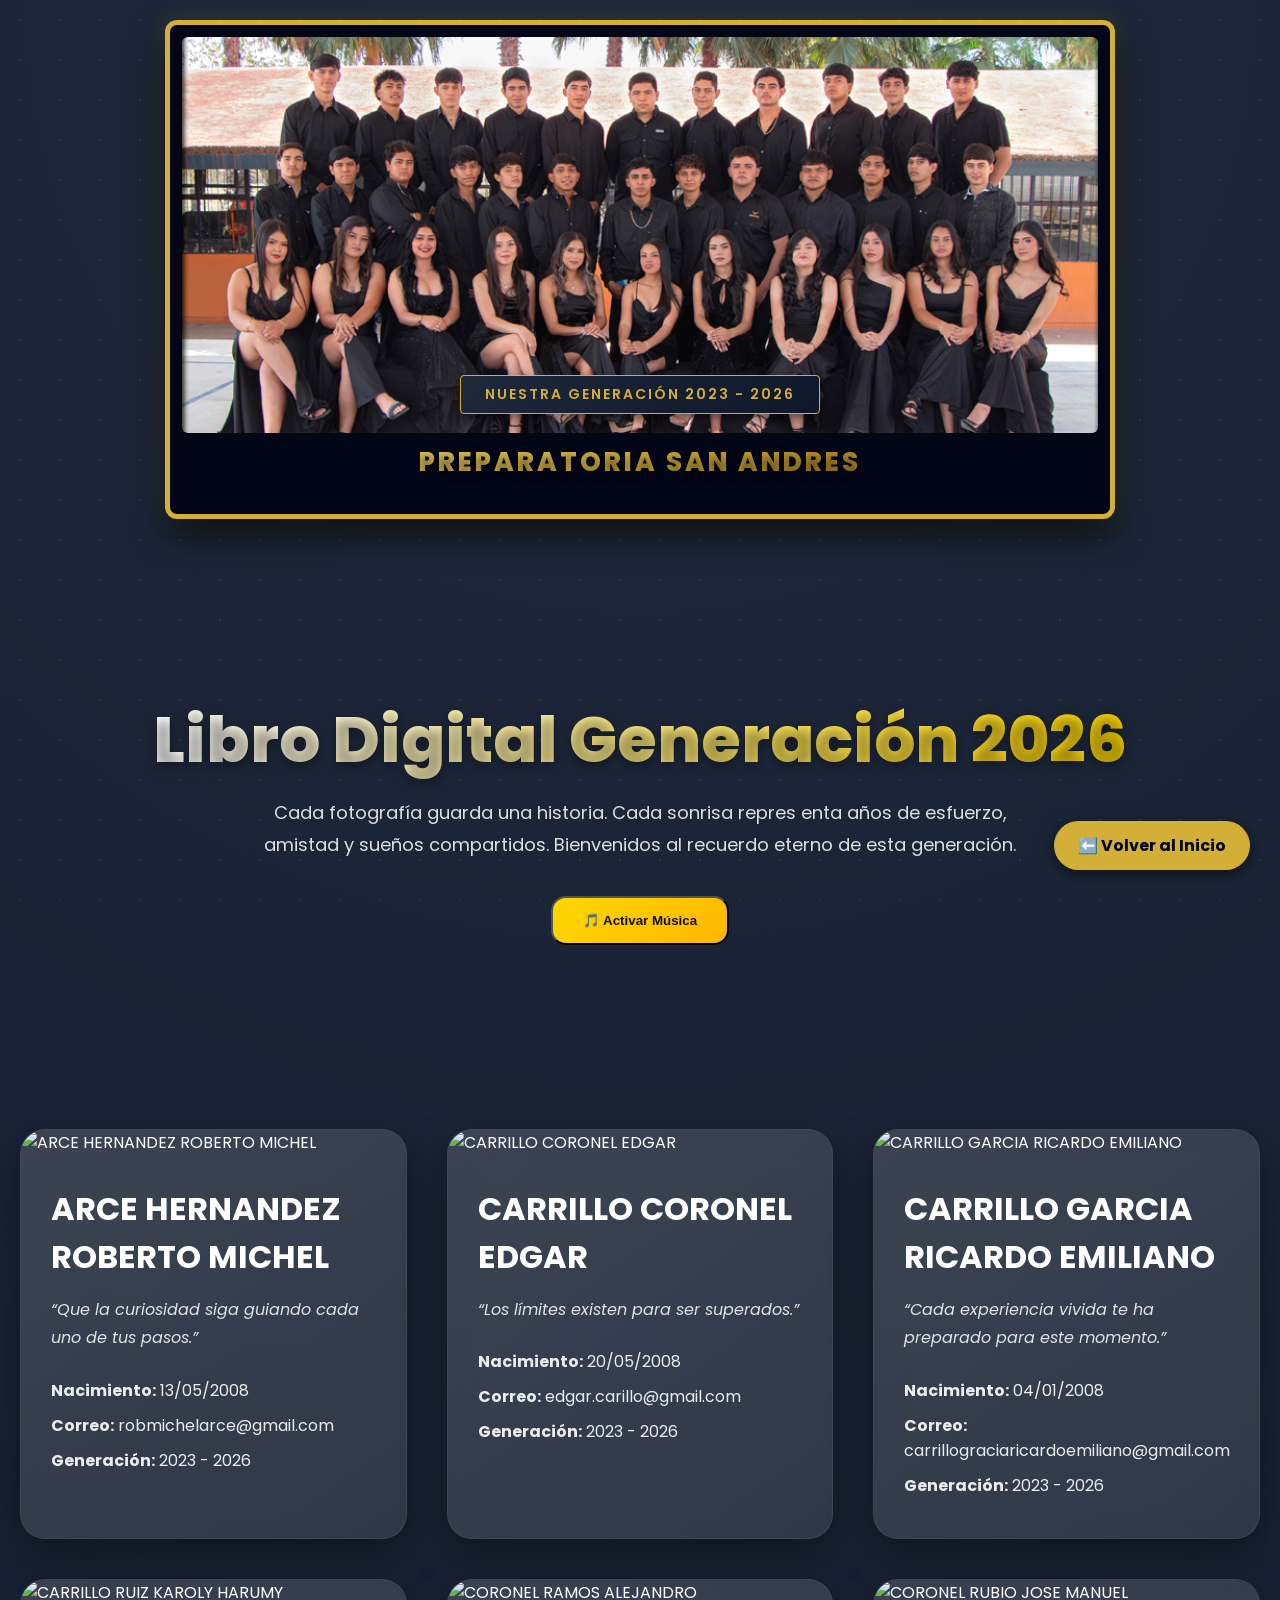
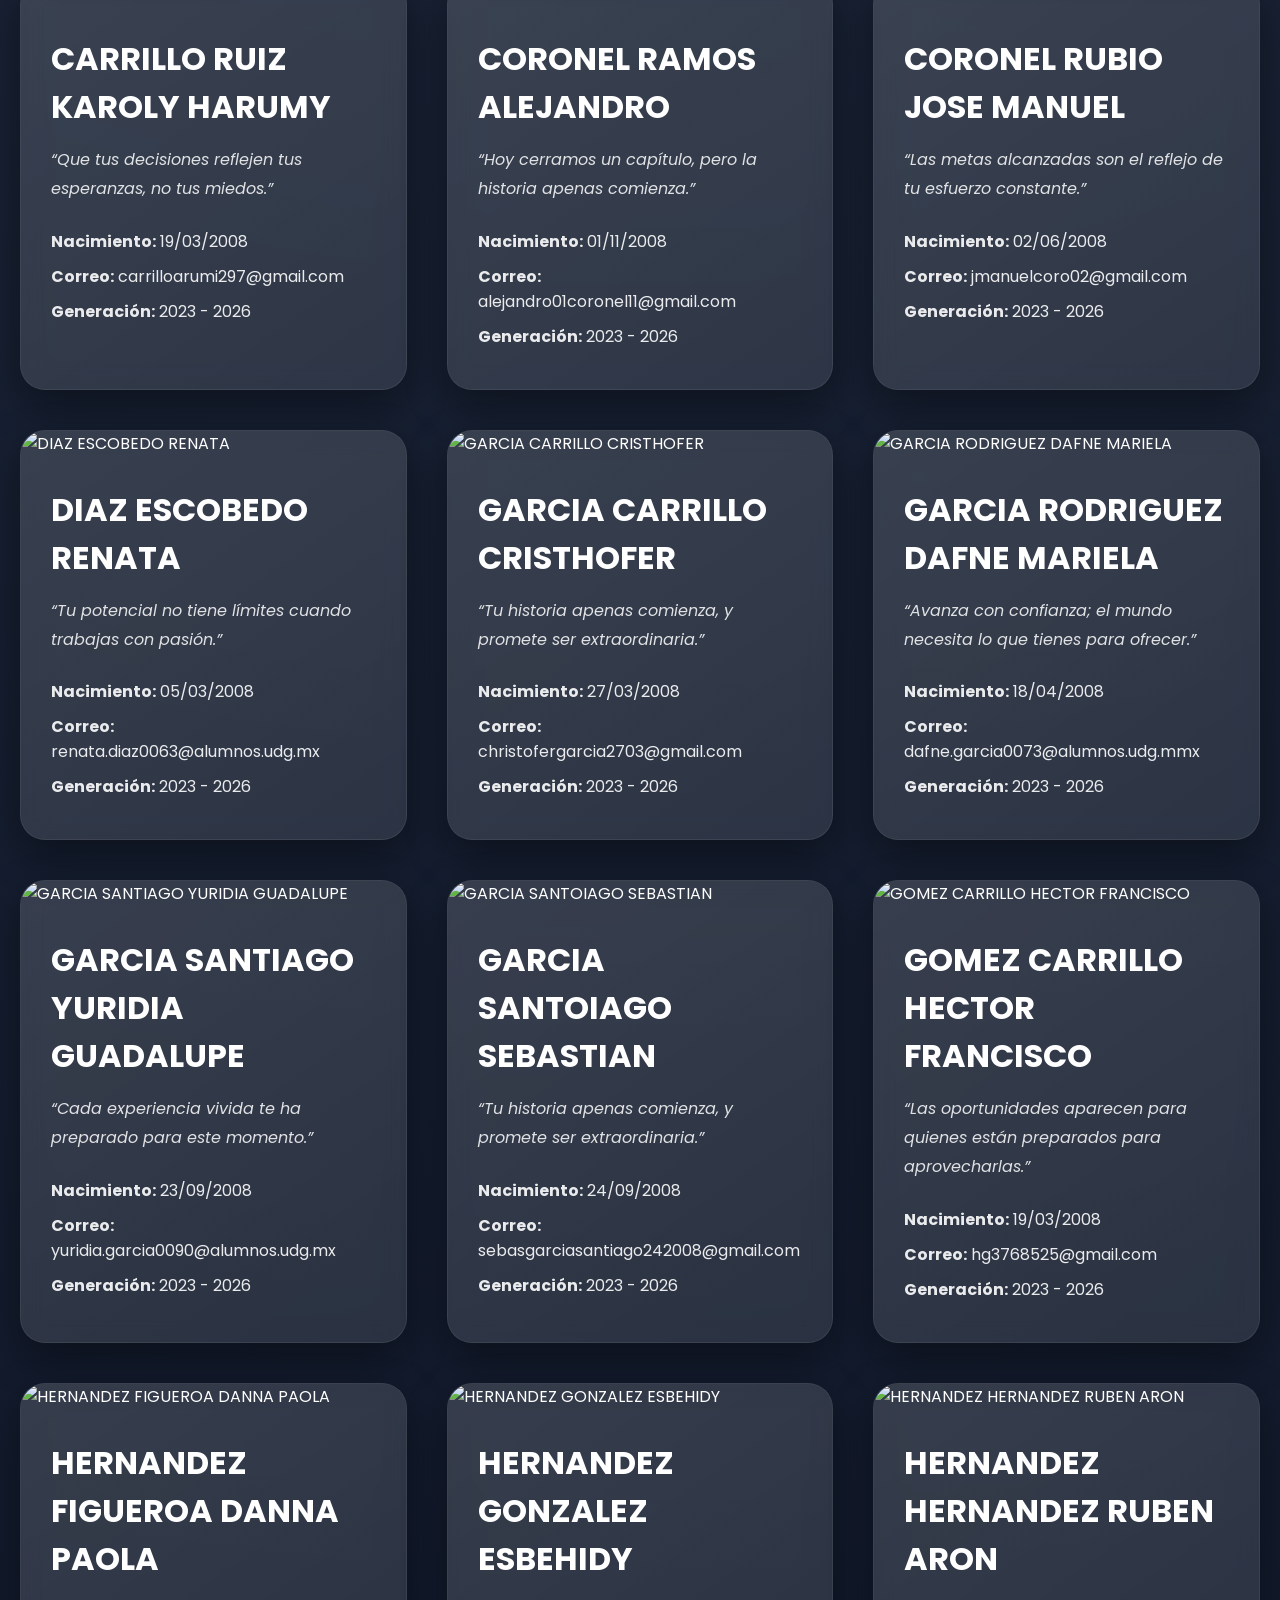
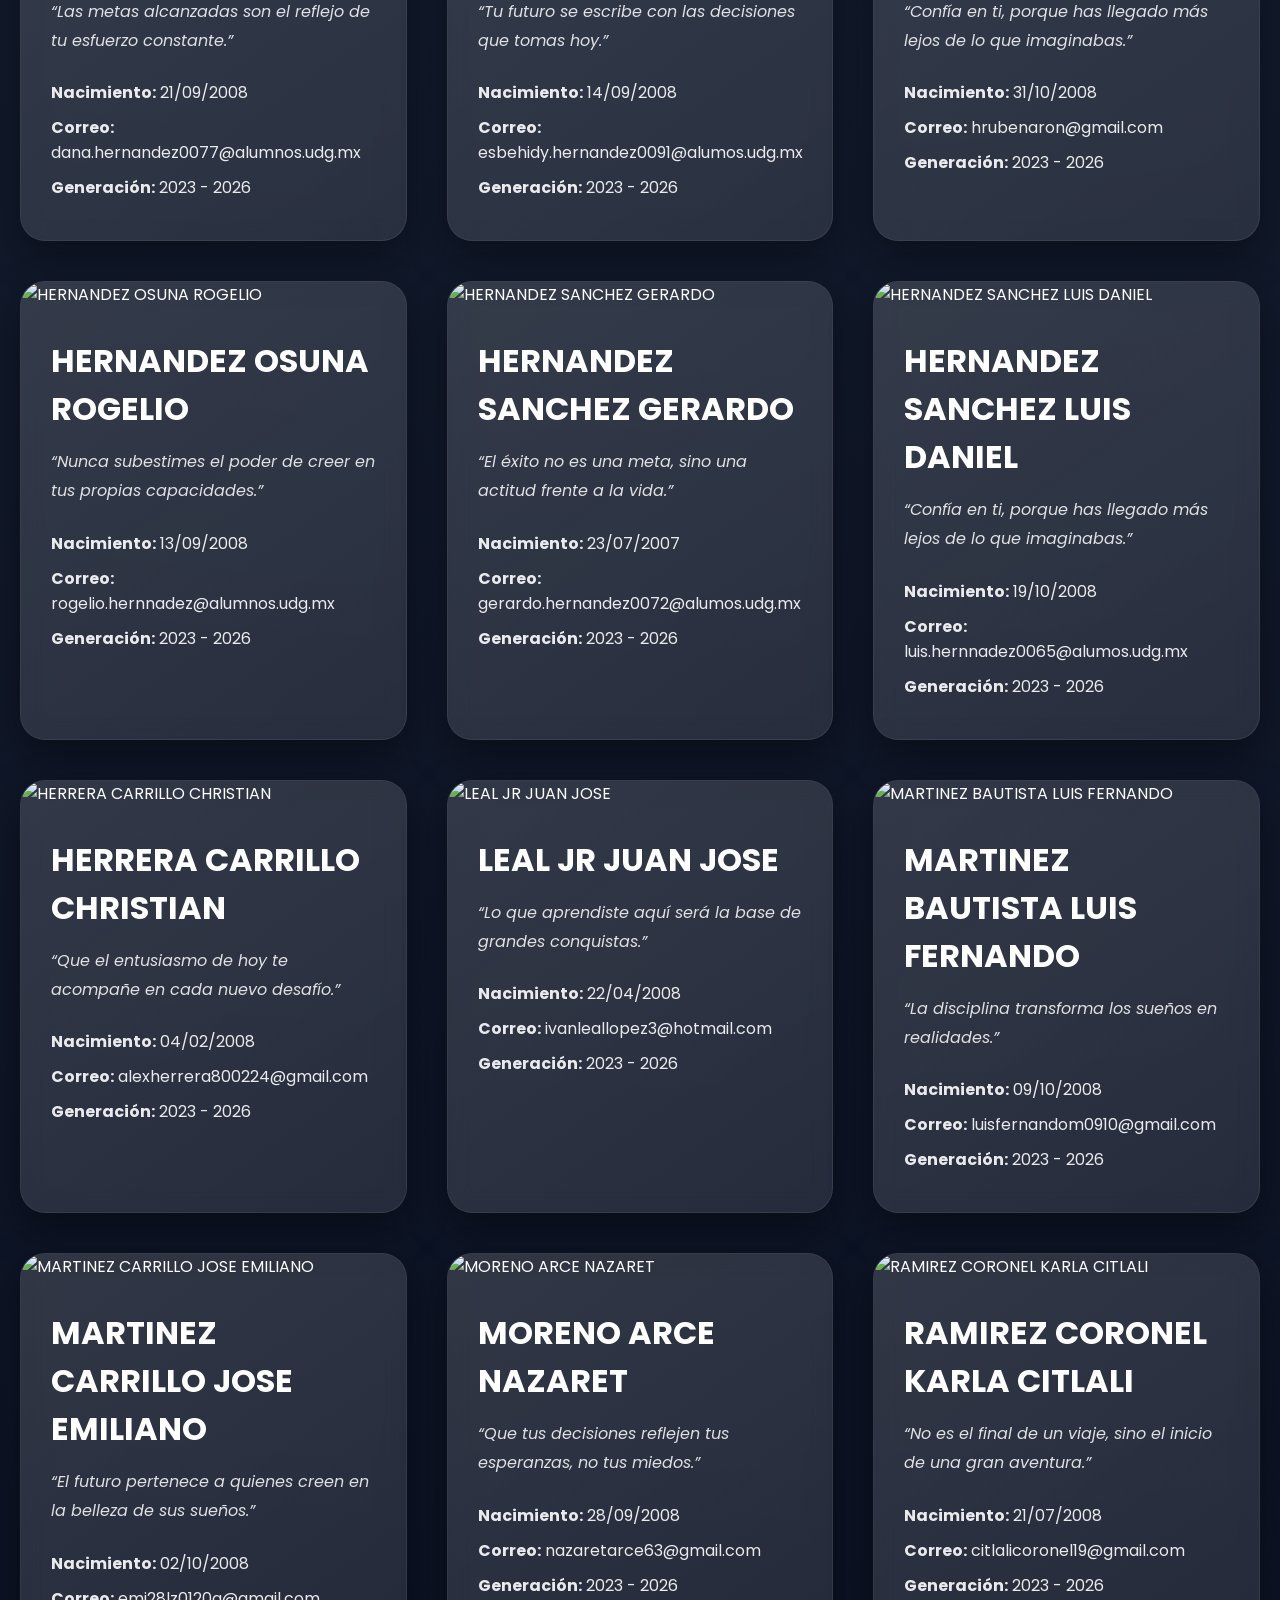
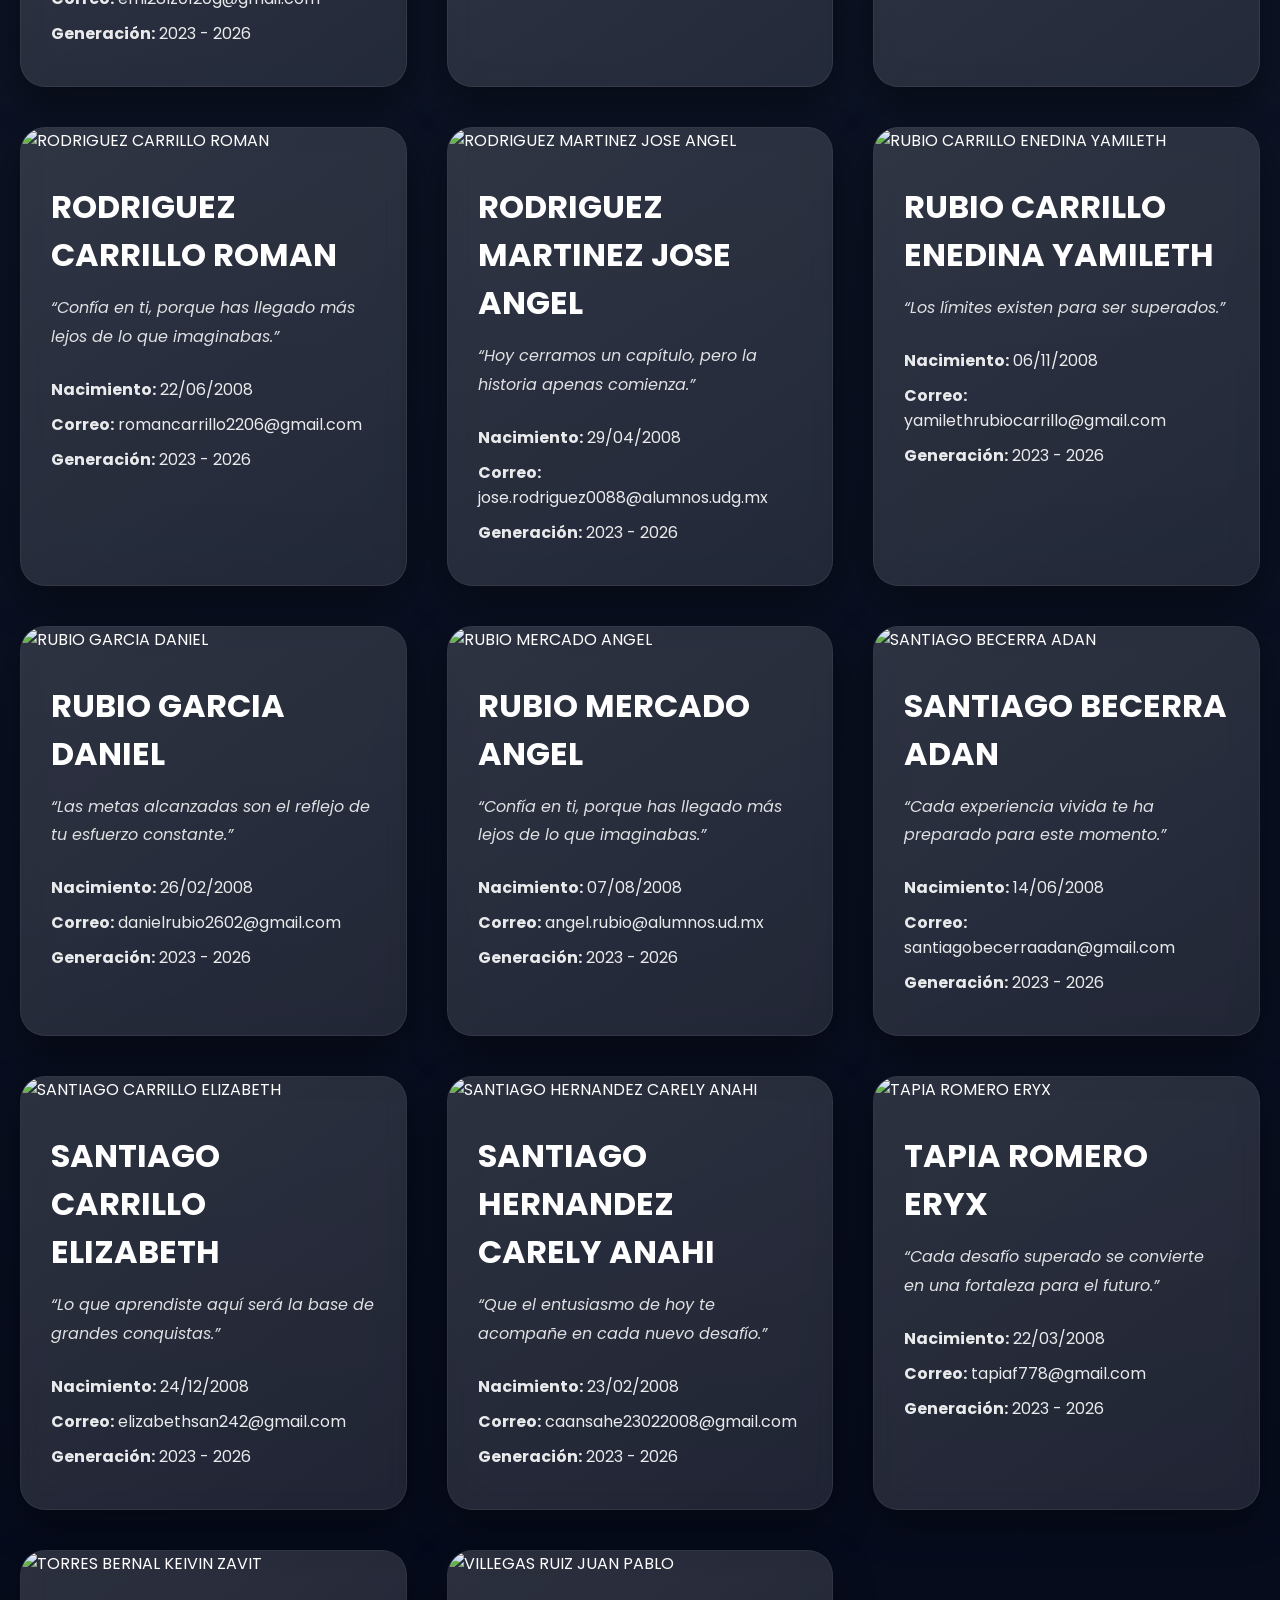
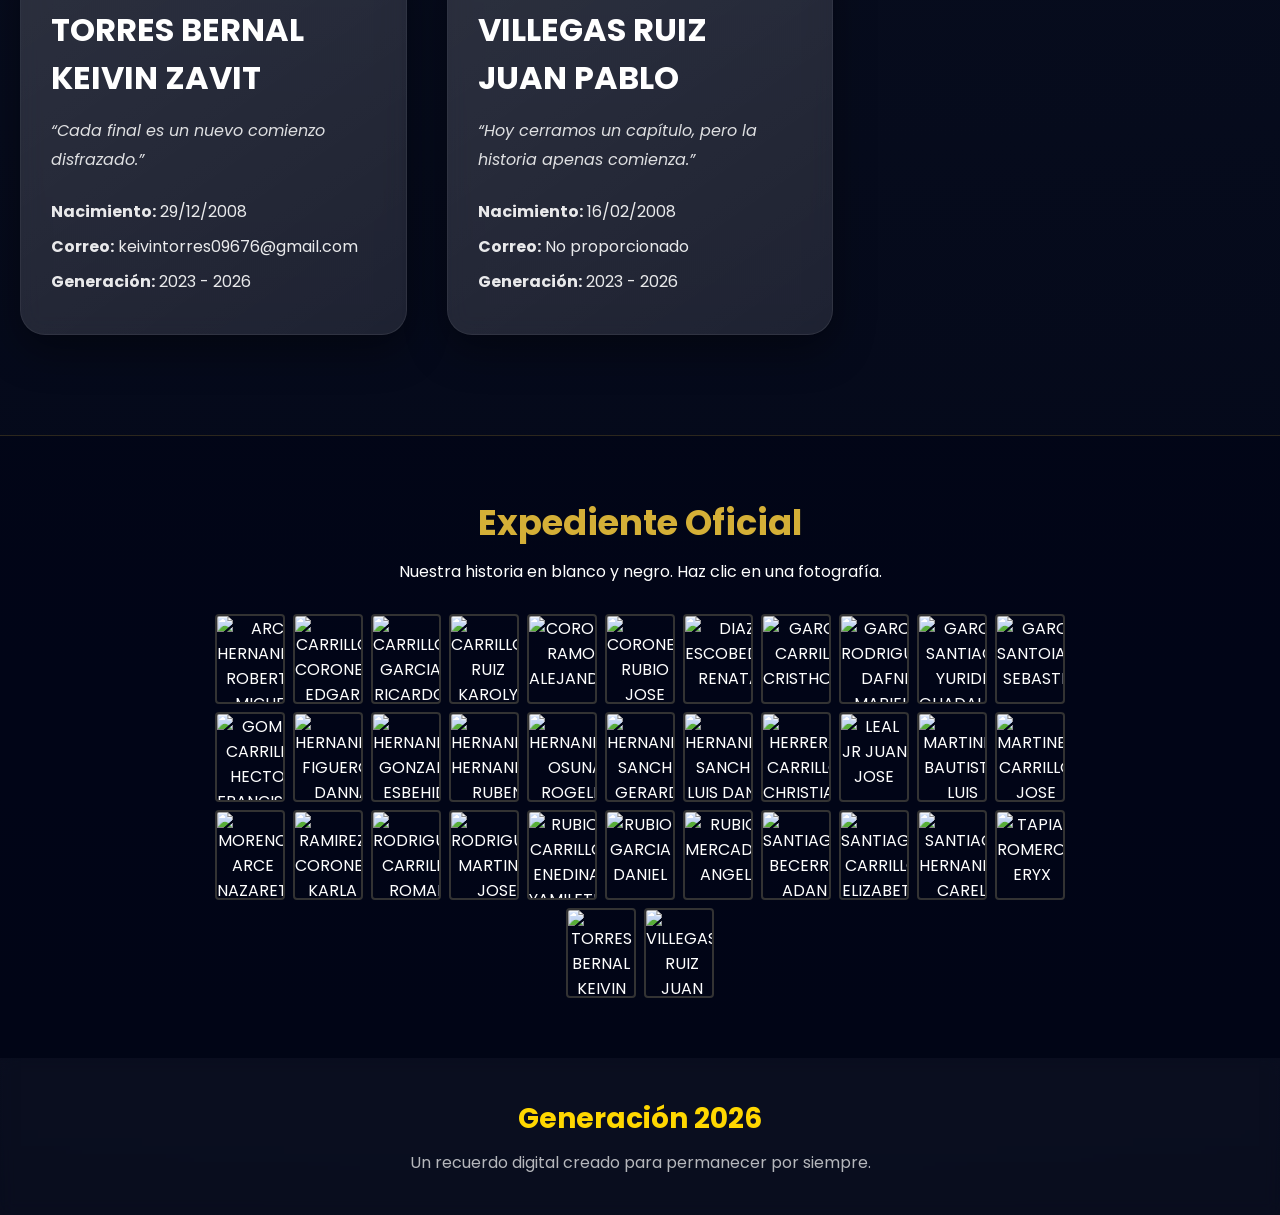
==== commit 745cdd41: "Change image formats to .webp and optimize loading Updated image file extensions from .JPG to .webp " ====
--- a/libro.html
+++ b/libro.html
@@ -886,56 +886,56 @@
 // DATOS DE LOS ALUMNOS (INCLUYE FOTOS DE IDENTIFICACIÓN)
 // =========================
 const listaAlumnos = [
-    { nombre: "ARCE HERNANDEZ ROBERTO MICHEL", correo: "robmichelarce@gmail.com", nacimiento: "13/05/2008", fotoToga: "IMG_1680.JPG", fotoCasual: "IMG_1641.JPG", fotoId: "IMG_3029.JPG" },
-    { nombre: "CARRILLO CORONEL EDGAR", correo: "edgar.carillo@gmail.com", nacimiento: "20/05/2008", fotoToga: "IMG_1681.JPG", fotoCasual: "IMG_1642.JPG", fotoId: "IMG_3039.JPG" },
-    { nombre: "CARRILLO GARCIA RICARDO EMILIANO", correo: "carrillograciaricardoemiliano@gmail.com", nacimiento: "04/01/2008", fotoToga: "IMG_1682.JPG", fotoCasual: "IMG_1643.JPG", fotoId: "IMG_3020.JPG" },
-    { nombre: "CARRILLO RUIZ KAROLY HARUMY", correo: "carrilloarumi297@gmail.com", nacimiento: "19/03/2008", fotoToga: "IMG_1714.JPG", fotoCasual: "IMG_1679.JPG", fotoId: "IMG_3048.JPG" },
-    { nombre: "CORONEL RAMOS ALEJANDRO", correo: "alejandro01coronel11@gmail.com", nacimiento: "01/11/2008", fotoToga: "IMG_1713.JPG", fotoCasual: "IMG_1678.JPG", fotoId: "IMG_3053.JPG" },
-    { nombre: "CORONEL RUBIO JOSE MANUEL", correo: "jmanuelcoro02@gmail.com", nacimiento: "02/06/2008", fotoToga: "IMG_1683.JPG", fotoCasual: "IMG_1644.JPG", fotoId: "IMG_3030.JPG" },
-    { nombre: "DIAZ ESCOBEDO RENATA", correo: "renata.diaz0063@alumnos.udg.mx", nacimiento: "05/03/2008", fotoToga: "IMG_1684.JPG", fotoCasual: "IMG_1645.JPG", fotoId: "IMG_3041.JPG" },
-    { nombre: "GARCIA CARRILLO CRISTHOFER", correo: "christofergarcia2703@gmail.com", nacimiento: "27/03/2008", fotoToga: "IMG_1685.JPG", fotoCasual: "IMG_1646.JPG", fotoId: "IMG_3021.JPG" },
-    { nombre: "GARCIA RODRIGUEZ DAFNE MARIELA", correo: "dafne.garcia0073@alumnos.udg.mmx", nacimiento: "18/04/2008", fotoToga: "IMG_1686.JPG", fotoCasual: "IMG_1647.JPG", fotoId: "IMG_3044.JPG" },
-    { nombre: "GARCIA SANTIAGO YURIDIA GUADALUPE", correo: "yuridia.garcia0090@alumnos.udg.mx", nacimiento: "23/09/2008", fotoToga: "IMG_1688.JPG", fotoCasual: "IMG_1649.JPG", fotoId: "IMG_3051.JPG" },
-    { nombre: "GARCIA SANTOIAGO SEBASTIAN", correo: "sebasgarciasantiago242008@gmail.com", nacimiento: "24/09/2008", fotoToga: "IMG_1687.JPG", fotoCasual: "IMG_1648.JPG", fotoId: "IMG_3035.JPG" },
-    { nombre: "GOMEZ CARRILLO HECTOR FRANCISCO", correo: "hg3768525@gmail.com", nacimiento: "19/03/2008", fotoToga: "IMG_1689.JPG", fotoCasual: "IMG_1650.JPG", fotoId: "IMG_3019.JPG" },
-    { nombre: "HERNANDEZ FIGUEROA DANNA PAOLA", correo: "dana.hernandez0077@alumnos.udg.mx", nacimiento: "21/09/2008", fotoToga: "IMG_1690.JPG", fotoCasual: "IMG_1652.JPG", fotoId: "IMG_3054.JPG" },
-    { nombre: "HERNANDEZ GONZALEZ ESBEHIDY", correo: "esbehidy.hernandez0091@alumos.udg.mx", nacimiento: "14/09/2008", fotoToga: "IMG_1691.JPG", fotoCasual: "IMG_1654.JPG", fotoId: "IMG_3042.JPG" },
-    { nombre: "HERNANDEZ HERNANDEZ RUBEN ARON", correo: "hrubenaron@gmail.com", nacimiento: "31/10/2008", fotoToga: "IMG_1692.JPG", fotoCasual: "IMG_1655.JPG", fotoId: "IMG_3037.JPG" },
-    { nombre: "HERNANDEZ OSUNA ROGELIO", correo: "rogelio.hernnadez@alumnos.udg.mx", nacimiento: "13/09/2008", fotoToga: "IMG_1693.JPG", fotoCasual: "IMG_1656.JPG", fotoId: "IMG_3034.JPG" },
-    { nombre: "HERNANDEZ SANCHEZ GERARDO", correo: "gerardo.hernandez0072@alumos.udg.mx", nacimiento: "23/07/2007", fotoToga: "IMG_1694.JPG", fotoCasual: "IMG_1657.JPG", fotoId: "IMG_3026.JPG" },
-    { nombre: "HERNANDEZ SANCHEZ LUIS DANIEL", correo: "luis.hernnadez0065@alumos.udg.mx", nacimiento: "19/10/2008", fotoToga: "IMG_1695.JPG", fotoCasual: "IMG_1658.JPG", fotoId: "IMG_3032.JPG" },
-    { nombre: "HERRERA CARRILLO CHRISTIAN", correo: "alexherrera800224@gmail.com", nacimiento: "04/02/2008", fotoToga: "IMG_1696.JPG", fotoCasual: "IMG_1659.JPG", fotoId: "IMG_3025.JPG" },
-    { nombre: "LEAL JR JUAN JOSE", correo: "ivanleallopez3@hotmail.com", nacimiento: "22/04/2008", fotoToga: "IMG_1697.JPG", fotoCasual: "IMG_1660.JPG", fotoId: "IMG_3031.JPG" },
-    { nombre: "MARTINEZ BAUTISTA LUIS FERNANDO", correo: "luisfernandom0910@gmail.com", nacimiento: "09/10/2008", fotoToga: "IMG_1698.JPG", fotoCasual: "IMG_1661.JPG", fotoId: "IMG_3022.JPG" },
-    { nombre: "MARTINEZ CARRILLO JOSE EMILIANO", correo: "emi28lz0120g@gmail.com", nacimiento: "02/10/2008", fotoToga: "IMG_1699.JPG", fotoCasual: "IMG_1662.JPG", fotoId: "IMG_3023.JPG" },
-    { nombre: "MORENO ARCE NAZARET", correo: "nazaretarce63@gmail.com", nacimiento: "28/09/2008", fotoToga: "IMG_1700.JPG", fotoCasual: "IMG_1663.JPG", fotoId: "IMG_3045.JPG" },
-    { nombre: "RAMIREZ CORONEL KARLA CITLALI", correo: "citlalicoronel19@gmail.com", nacimiento: "21/07/2008", fotoToga: "IMG_1701.JPG", fotoCasual: "IMG_1664.JPG", fotoId: "IMG_3046.JPG" },
-    { nombre: "RODRIGUEZ CARRILLO ROMAN", correo: "romancarrillo2206@gmail.com", nacimiento: "22/06/2008", fotoToga: "IMG_1702.JPG", fotoCasual: "IMG_1665.JPG", fotoId: "IMG_3036.JPG" },
-    { nombre: "RODRIGUEZ MARTINEZ JOSE ANGEL", correo: "jose.rodriguez0088@alumnos.udg.mx", nacimiento: "29/04/2008", fotoToga: "IMG_1703.JPG", fotoCasual: "IMG_1666.JPG", fotoId: "IMG_3027.JPG" },
-    { nombre: "RUBIO CARRILLO ENEDINA YAMILETH", correo: "yamilethrubiocarrillo@gmail.com", nacimiento: "06/11/2008", fotoToga: "IMG_1704.JPG", fotoCasual: "IMG_1667.JPG", fotoId: "IMG_3040.JPG" },
-    { nombre: "RUBIO GARCIA DANIEL", correo: "danielrubio2602@gmail.com", nacimiento: "26/02/2008", fotoToga: "IMG_1705.JPG", fotoCasual: "IMG_1668.JPG", fotoId: "IMG_3028.JPG" },
-    { nombre: "RUBIO MERCADO ANGEL", correo: "angel.rubio@alumnos.ud.mx", nacimiento: "07/08/2008", fotoToga: "IMG_1706.JPG", fotoCasual: "IMG_1669.JPG", fotoId: "IMG_3033.JPG" },
-    { nombre: "SANTIAGO BECERRA ADAN", correo: "santiagobecerraadan@gmail.com", nacimiento: "14/06/2008", fotoToga: "IMG_1707.JPG", fotoCasual: "IMG_1670.JPG", fotoId: "IMG_3038.JPG" },
-    { nombre: "SANTIAGO CARRILLO ELIZABETH", correo: "elizabethsan242@gmail.com", nacimiento: "24/12/2008", fotoToga: "IMG_1708.JPG", fotoCasual: "IMG_1672.JPG", fotoId: "IMG_3047.JPG" },
-    { nombre: "SANTIAGO HERNANDEZ CARELY ANAHI", correo: "caansahe23022008@gmail.com", nacimiento: "23/02/2008", fotoToga: "IMG_1709.JPG", fotoCasual: "IMG_1673.JPG", fotoId: "IMG_3050.JPG" },
-    { nombre: "TAPIA ROMERO ERYX", correo: "tapiaf778@gmail.com", nacimiento: "22/03/2008", fotoToga: "IMG_1712.JPG", fotoCasual: "IMG_1677.JPG", fotoId: "IMG_3052.JPG" },
-    { nombre: "TORRES BERNAL KEIVIN ZAVIT", correo: "keivintorres09676@gmail.com", nacimiento: "29/12/2008", fotoToga: "IMG_1711.JPG", fotoCasual: "IMG_1674.JPG", fotoId: "IMG_3043.JPG" },
-    { nombre: "VILLEGAS RUIZ JUAN PABLO", correo: "No proporcionado", nacimiento: "16/02/2008", fotoToga: "IMG_1710.JPG", fotoCasual: "IMG_1675.JPG", fotoId: "IMG_3049.JPG" }
+    { nombre: "ARCE HERNANDEZ ROBERTO MICHEL", correo: "robmichelarce@gmail.com", nacimiento: "13/05/2008", fotoToga: "IMG_1680.webp", fotoCasual: "IMG_1641.webp", fotoId: "IMG_3029.webp" },
+    { nombre: "CARRILLO CORONEL EDGAR", correo: "edgar.carillo@gmail.com", nacimiento: "20/05/2008", fotoToga: "IMG_1681.webp", fotoCasual: "IMG_1642.webp", fotoId: "IMG_3039.webp" },
+    { nombre: "CARRILLO GARCIA RICARDO EMILIANO", correo: "carrillograciaricardoemiliano@gmail.com", nacimiento: "04/01/2008", fotoToga: "IMG_1682.webp", fotoCasual: "IMG_1643.webp", fotoId: "IMG_3020.webp" },
+    { nombre: "CARRILLO RUIZ KAROLY HARUMY", correo: "carrilloarumi297@gmail.com", nacimiento: "19/03/2008", fotoToga: "IMG_1714.webp", fotoCasual: "IMG_1679.webp", fotoId: "IMG_3048.webp" },
+    { nombre: "CORONEL RAMOS ALEJANDRO", correo: "alejandro01coronel11@gmail.com", nacimiento: "01/11/2008", fotoToga: "IMG_1713.webp", fotoCasual: "IMG_1678.webp", fotoId: "IMG_3053.webp" },
+    { nombre: "CORONEL RUBIO JOSE MANUEL", correo: "jmanuelcoro02@gmail.com", nacimiento: "02/06/2008", fotoToga: "IMG_1683.webp", fotoCasual: "IMG_1644.webp", fotoId: "IMG_3030.webp" },
+    { nombre: "DIAZ ESCOBEDO RENATA", correo: "renata.diaz0063@alumnos.udg.mx", nacimiento: "05/03/2008", fotoToga: "IMG_1684.webp", fotoCasual: "IMG_1645.webp", fotoId: "IMG_3041.webp" },
+    { nombre: "GARCIA CARRILLO CRISTHOFER", correo: "christofergarcia2703@gmail.com", nacimiento: "27/03/2008", fotoToga: "IMG_1685.webp", fotoCasual: "IMG_1646.webp", fotoId: "IMG_3021.webp" },
+    { nombre: "GARCIA RODRIGUEZ DAFNE MARIELA", correo: "dafne.garcia0073@alumnos.udg.mmx", nacimiento: "18/04/2008", fotoToga: "IMG_1686.webp", fotoCasual: "IMG_1647.webp", fotoId: "IMG_3044.webp" },
+    { nombre: "GARCIA SANTIAGO YURIDIA GUADALUPE", correo: "yuridia.garcia0090@alumnos.udg.mx", nacimiento: "23/09/2008", fotoToga: "IMG_1688.webp", fotoCasual: "IMG_1649.webp", fotoId: "IMG_3051.webp" },
+    { nombre: "GARCIA SANTOIAGO SEBASTIAN", correo: "sebasgarciasantiago242008@gmail.com", nacimiento: "24/09/2008", fotoToga: "IMG_1687.webp", fotoCasual: "IMG_1648.webp", fotoId: "IMG_3035.webp" },
+    { nombre: "GOMEZ CARRILLO HECTOR FRANCISCO", correo: "hg3768525@gmail.com", nacimiento: "19/03/2008", fotoToga: "IMG_1689.webp", fotoCasual: "IMG_1650.webp", fotoId: "IMG_3019.webp" },
+    { nombre: "HERNANDEZ FIGUEROA DANNA PAOLA", correo: "dana.hernandez0077@alumnos.udg.mx", nacimiento: "21/09/2008", fotoToga: "IMG_1690.webp", fotoCasual: "IMG_1652.webp", fotoId: "IMG_3054.webp" },
+    { nombre: "HERNANDEZ GONZALEZ ESBEHIDY", correo: "esbehidy.hernandez0091@alumos.udg.mx", nacimiento: "14/09/2008", fotoToga: "IMG_1691.webp", fotoCasual: "IMG_1654.webp", fotoId: "IMG_3042.webp" },
+    { nombre: "HERNANDEZ HERNANDEZ RUBEN ARON", correo: "hrubenaron@gmail.com", nacimiento: "31/10/2008", fotoToga: "IMG_1692.webp", fotoCasual: "IMG_1655.webp", fotoId: "IMG_3037.webp" },
+    { nombre: "HERNANDEZ OSUNA ROGELIO", correo: "rogelio.hernnadez@alumnos.udg.mx", nacimiento: "13/09/2008", fotoToga: "IMG_1693.webp", fotoCasual: "IMG_1656.webp", fotoId: "IMG_3034.webp" },
+    { nombre: "HERNANDEZ SANCHEZ GERARDO", correo: "gerardo.hernandez0072@alumos.udg.mx", nacimiento: "23/07/2007", fotoToga: "IMG_1694.webp", fotoCasual: "IMG_1657.webp", fotoId: "IMG_3026.webp" },
+    { nombre: "HERNANDEZ SANCHEZ LUIS DANIEL", correo: "luis.hernnadez0065@alumos.udg.mx", nacimiento: "19/10/2008", fotoToga: "IMG_1695.webp", fotoCasual: "IMG_1658.webp", fotoId: "IMG_3032.webp" },
+    { nombre: "HERRERA CARRILLO CHRISTIAN", correo: "alexherrera800224@gmail.com", nacimiento: "04/02/2008", fotoToga: "IMG_1696.webp", fotoCasual: "IMG_1659.webp", fotoId: "IMG_3025.webp" },
+    { nombre: "LEAL JR JUAN JOSE", correo: "ivanleallopez3@hotmail.com", nacimiento: "22/04/2008", fotoToga: "IMG_1697.webp", fotoCasual: "IMG_1660.webp", fotoId: "IMG_3031.webp" },
+    { nombre: "MARTINEZ BAUTISTA LUIS FERNANDO", correo: "luisfernandom0910@gmail.com", nacimiento: "09/10/2008", fotoToga: "IMG_1698.webp", fotoCasual: "IMG_1661.webp", fotoId: "IMG_3022.webp" },
+    { nombre: "MARTINEZ CARRILLO JOSE EMILIANO", correo: "emi28lz0120g@gmail.com", nacimiento: "02/10/2008", fotoToga: "IMG_1699.webp", fotoCasual: "IMG_1662.webp", fotoId: "IMG_3023.webp" },
+    { nombre: "MORENO ARCE NAZARET", correo: "nazaretarce63@gmail.com", nacimiento: "28/09/2008", fotoToga: "IMG_1700.webp", fotoCasual: "IMG_1663.webp", fotoId: "IMG_3045.webp" },
+    { nombre: "RAMIREZ CORONEL KARLA CITLALI", correo: "citlalicoronel19@gmail.com", nacimiento: "21/07/2008", fotoToga: "IMG_1701.webp", fotoCasual: "IMG_1664.webp", fotoId: "IMG_3046.webp" },
+    { nombre: "RODRIGUEZ CARRILLO ROMAN", correo: "romancarrillo2206@gmail.com", nacimiento: "22/06/2008", fotoToga: "IMG_1702.webp", fotoCasual: "IMG_1665.webp", fotoId: "IMG_3036.webp" },
+    { nombre: "RODRIGUEZ MARTINEZ JOSE ANGEL", correo: "jose.rodriguez0088@alumnos.udg.mx", nacimiento: "29/04/2008", fotoToga: "IMG_1703.webp", fotoCasual: "IMG_1666.webp", fotoId: "IMG_3027.webp" },
+    { nombre: "RUBIO CARRILLO ENEDINA YAMILETH", correo: "yamilethrubiocarrillo@gmail.com", nacimiento: "06/11/2008", fotoToga: "IMG_1704.webp", fotoCasual: "IMG_1667.webp", fotoId: "IMG_3040.webp" },
+    { nombre: "RUBIO GARCIA DANIEL", correo: "danielrubio2602@gmail.com", nacimiento: "26/02/2008", fotoToga: "IMG_1705.webp", fotoCasual: "IMG_1668.webp", fotoId: "IMG_3028.webp" },
+    { nombre: "RUBIO MERCADO ANGEL", correo: "angel.rubio@alumnos.ud.mx", nacimiento: "07/08/2008", fotoToga: "IMG_1706.webp", fotoCasual: "IMG_1669.webp", fotoId: "IMG_3033.webp" },
+    { nombre: "SANTIAGO BECERRA ADAN", correo: "santiagobecerraadan@gmail.com", nacimiento: "14/06/2008", fotoToga: "IMG_1707.webp", fotoCasual: "IMG_1670.webp", fotoId: "IMG_3038.webp" },
+    { nombre: "SANTIAGO CARRILLO ELIZABETH", correo: "elizabethsan242@gmail.com", nacimiento: "24/12/2008", fotoToga: "IMG_1708.webp", fotoCasual: "IMG_1672.webp", fotoId: "IMG_3047.webp" },
+    { nombre: "SANTIAGO HERNANDEZ CARELY ANAHI", correo: "caansahe23022008@gmail.com", nacimiento: "23/02/2008", fotoToga: "IMG_1709.webp", fotoCasual: "IMG_1673.webp", fotoId: "IMG_3050.webp" },
+    { nombre: "TAPIA ROMERO ERYX", correo: "tapiaf778@gmail.com", nacimiento: "22/03/2008", fotoToga: "IMG_1712.webp", fotoCasual: "IMG_1677.webp", fotoId: "IMG_3052.webp" },
+    { nombre: "TORRES BERNAL KEIVIN ZAVIT", correo: "keivintorres09676@gmail.com", nacimiento: "29/12/2008", fotoToga: "IMG_1711.webp", fotoCasual: "IMG_1674.webp", fotoId: "IMG_3043.webp" },
+    { nombre: "VILLEGAS RUIZ JUAN PABLO", correo: "No proporcionado", nacimiento: "16/02/2008", fotoToga: "IMG_1710.webp", fotoCasual: "IMG_1675.webp", fotoId: "IMG_3049.webp" }
 ];
 const contenedorAlumnos = document.getElementById('contenedor-alumnos');
 const mosaicoContenedor = document.getElementById('mosaico-contenedor');
 
 // 1. GENERAR TARJETAS PRINCIPALES Y EL MOSAICO AL MISMO TIEMPO
 listaAlumnos.forEach((alumno, index) => {
-    // Tarjeta del libro (Toga y Casual)
     const fraseAleatoria = frasesGraduacion[Math.floor(Math.random() * frasesGraduacion.length)];
+    
+    // 1. Tarjeta principal (Se agregó loading="lazy")
     const tarjetaHTML = `
     <div class="book-card">
-        <!-- ¡CORREGIDO! Se cambió /alumnos por ./alumnos -->
         <img src="./alumnos/${alumno.fotoToga}" 
              onmouseover="this.src='./alumnos/${alumno.fotoCasual}'" 
              onmouseout="this.src='./alumnos/${alumno.fotoToga}'"
-             class="clickable-img" alt="${alumno.nombre}">
+             class="clickable-img" alt="${alumno.nombre}" loading="lazy">
         <div class="book-info">
             <h2>${alumno.nombre}</h2>
             <p class="frase">“${fraseAleatoria}”</p>
@@ -949,11 +949,10 @@
     `;
     contenedorAlumnos.innerHTML += tarjetaHTML;
 
-    // Fotito para el mosaico (Identificación)
+    // 2. Mosaico inferior (Se agregó loading="lazy")
     const mosaicoHTML = `
     <div class="mosaico-item" onclick="abrirCredencial(${index})">
-        <!-- ¡CORREGIDO! Se cambió /alumnos por ./alumnos -->
-        <img src="./alumnos/${alumno.fotoId}" alt="${alumno.nombre}" title="${alumno.nombre}">
+        <img src="./alumnos/${alumno.fotoId}" alt="${alumno.nombre}" title="${alumno.nombre}" loading="lazy">
     </div>
     `;
     mosaicoContenedor.innerHTML += mosaicoHTML;
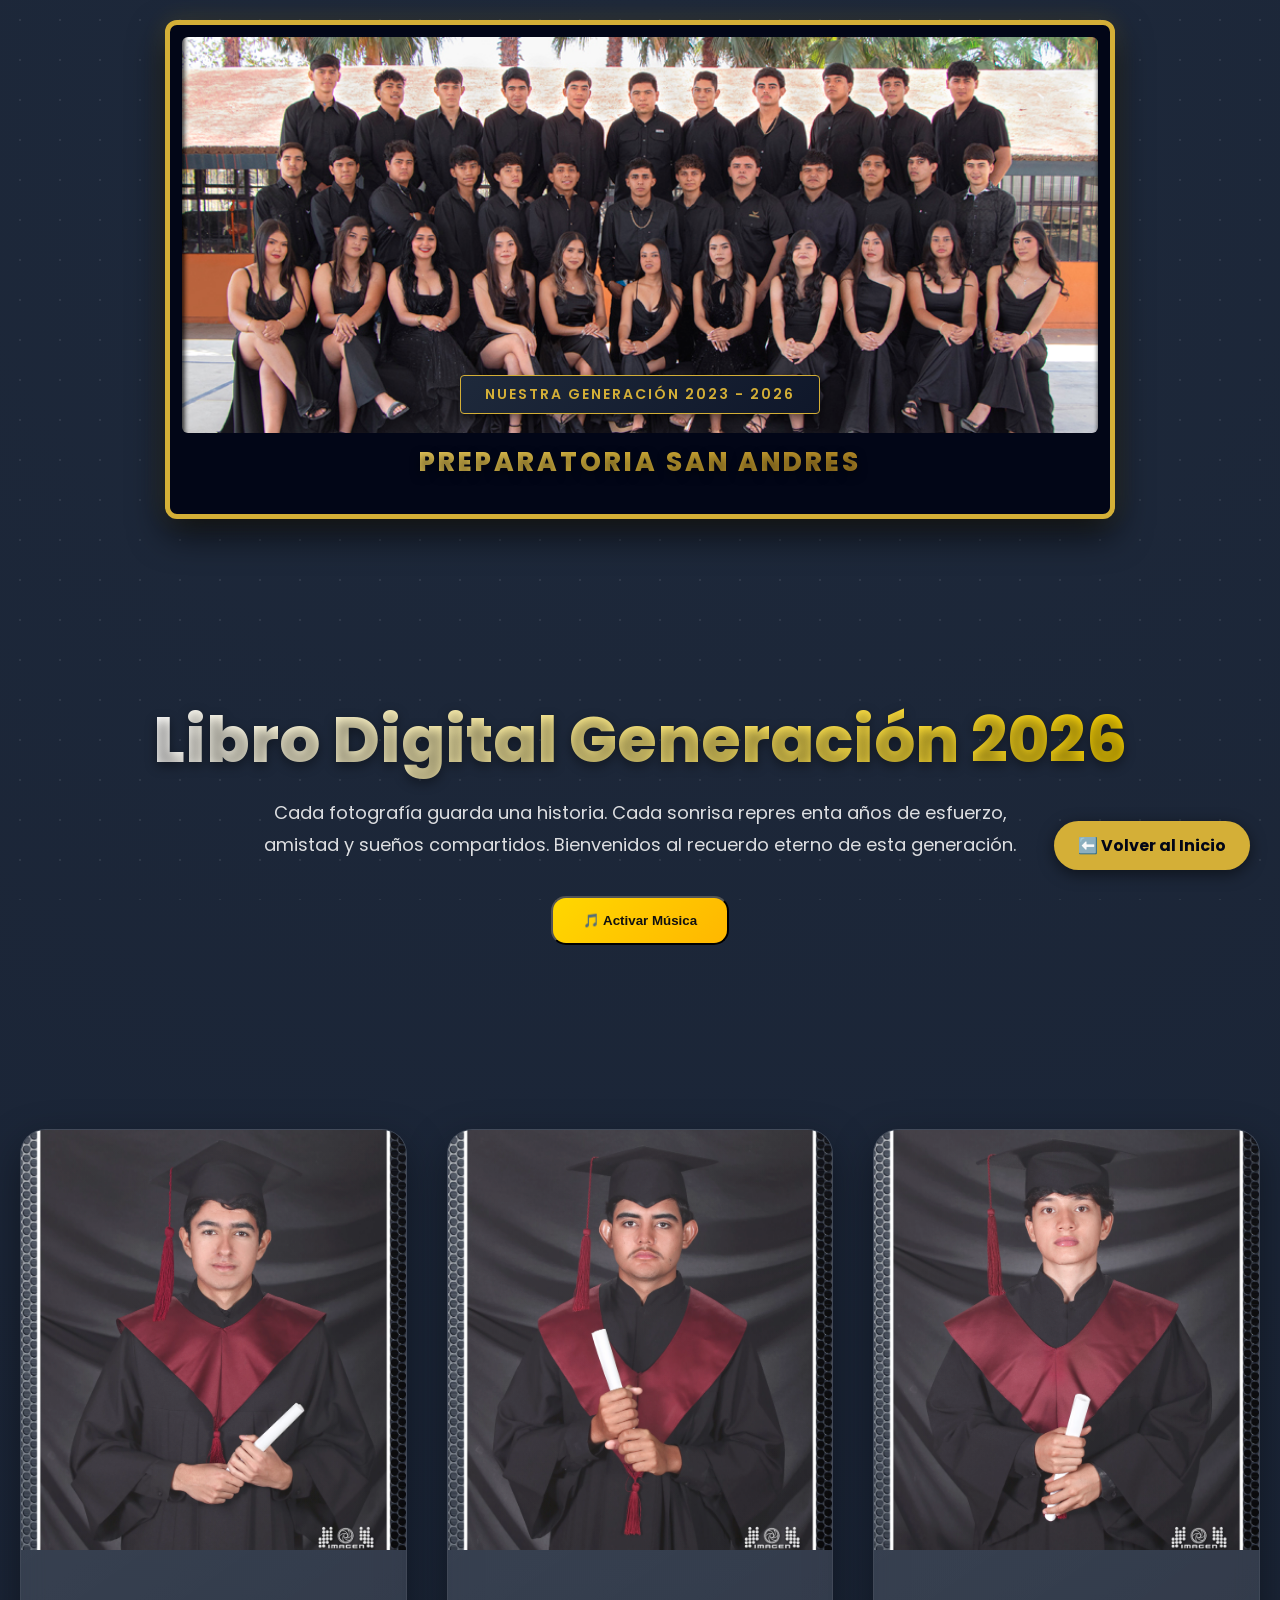
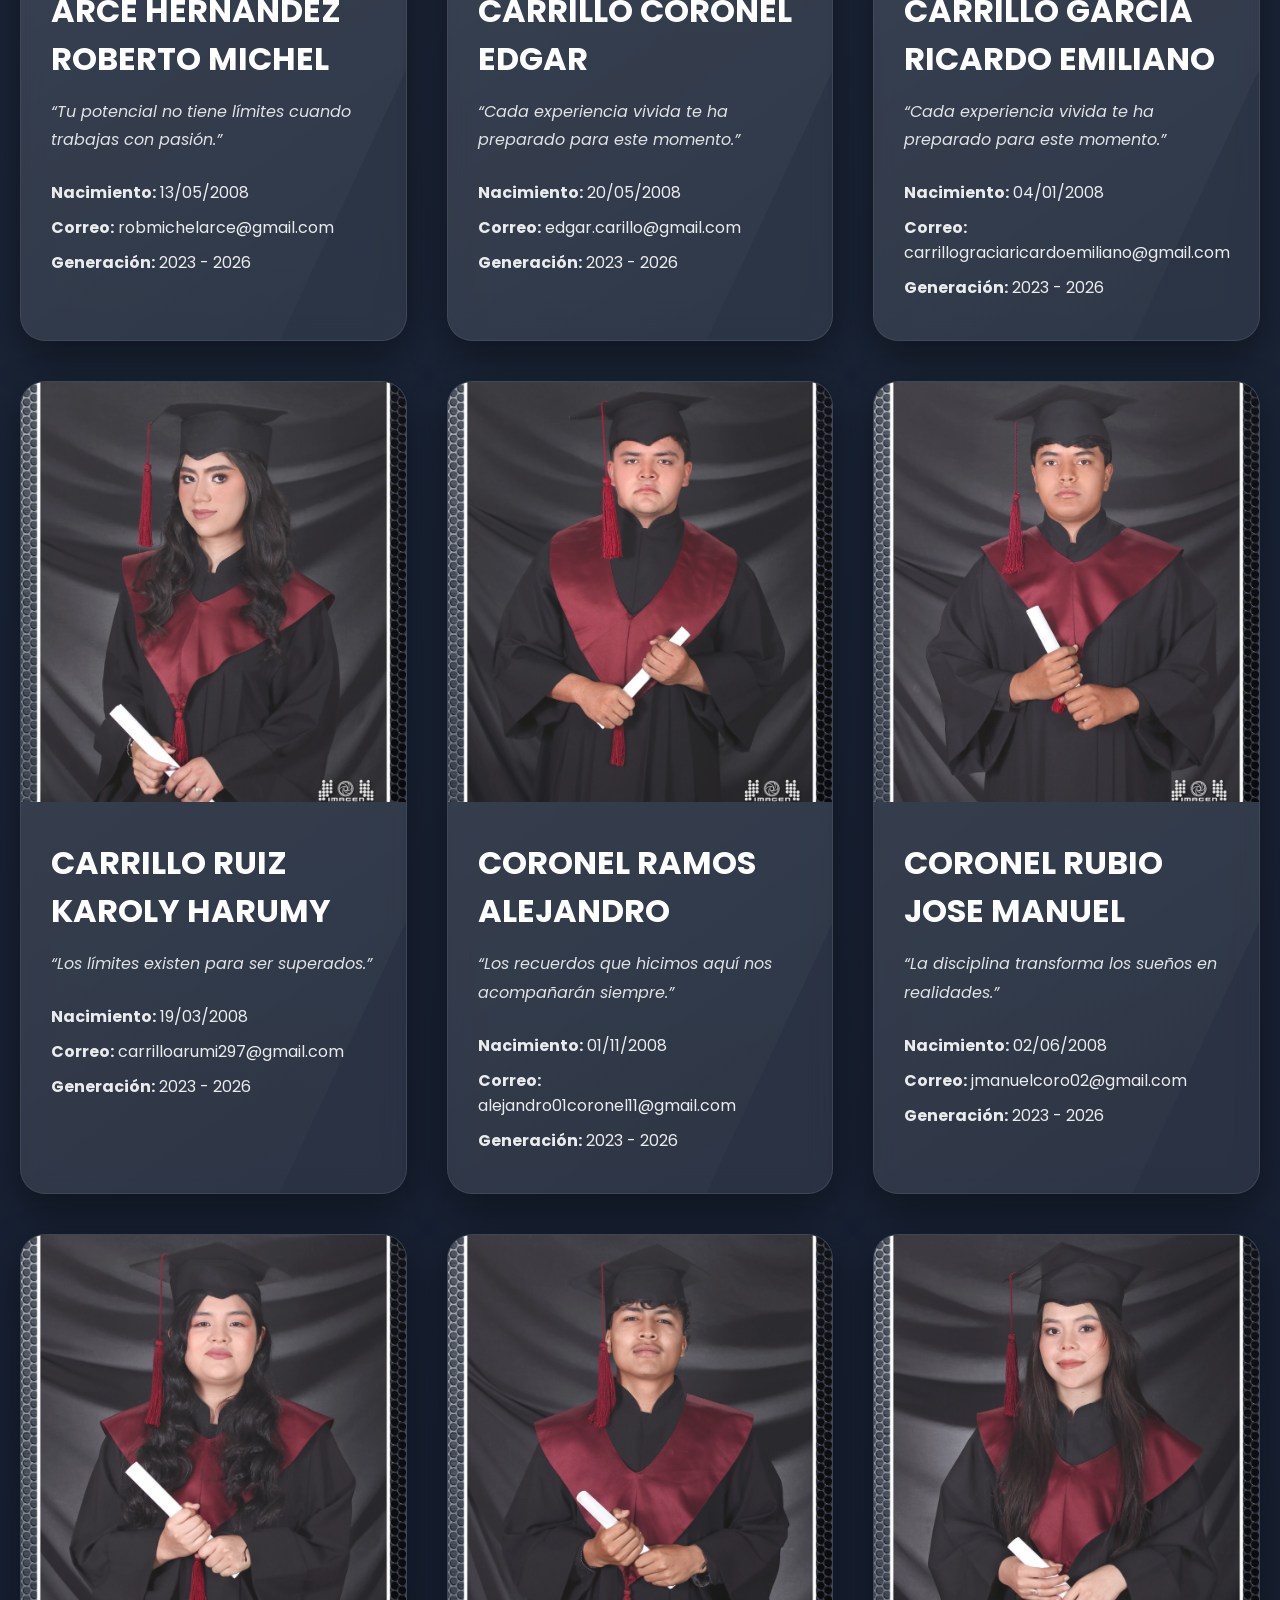
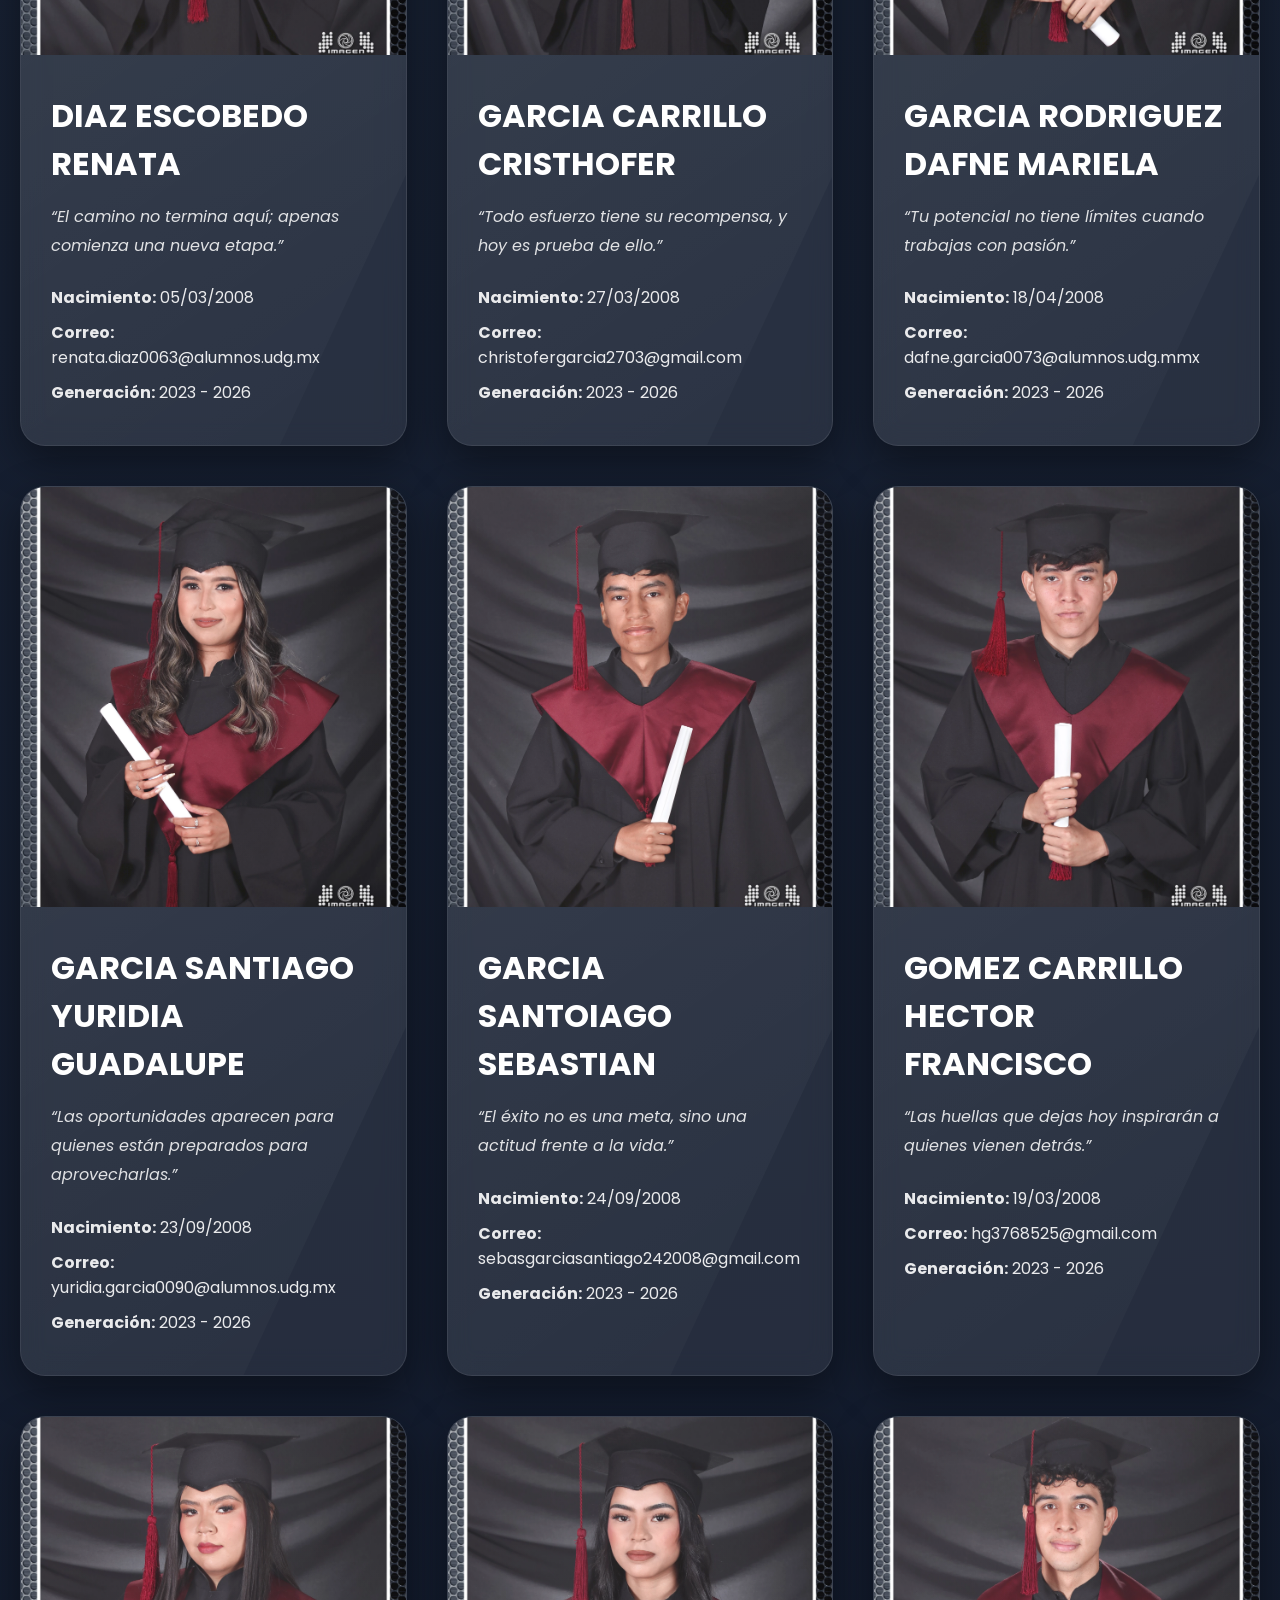
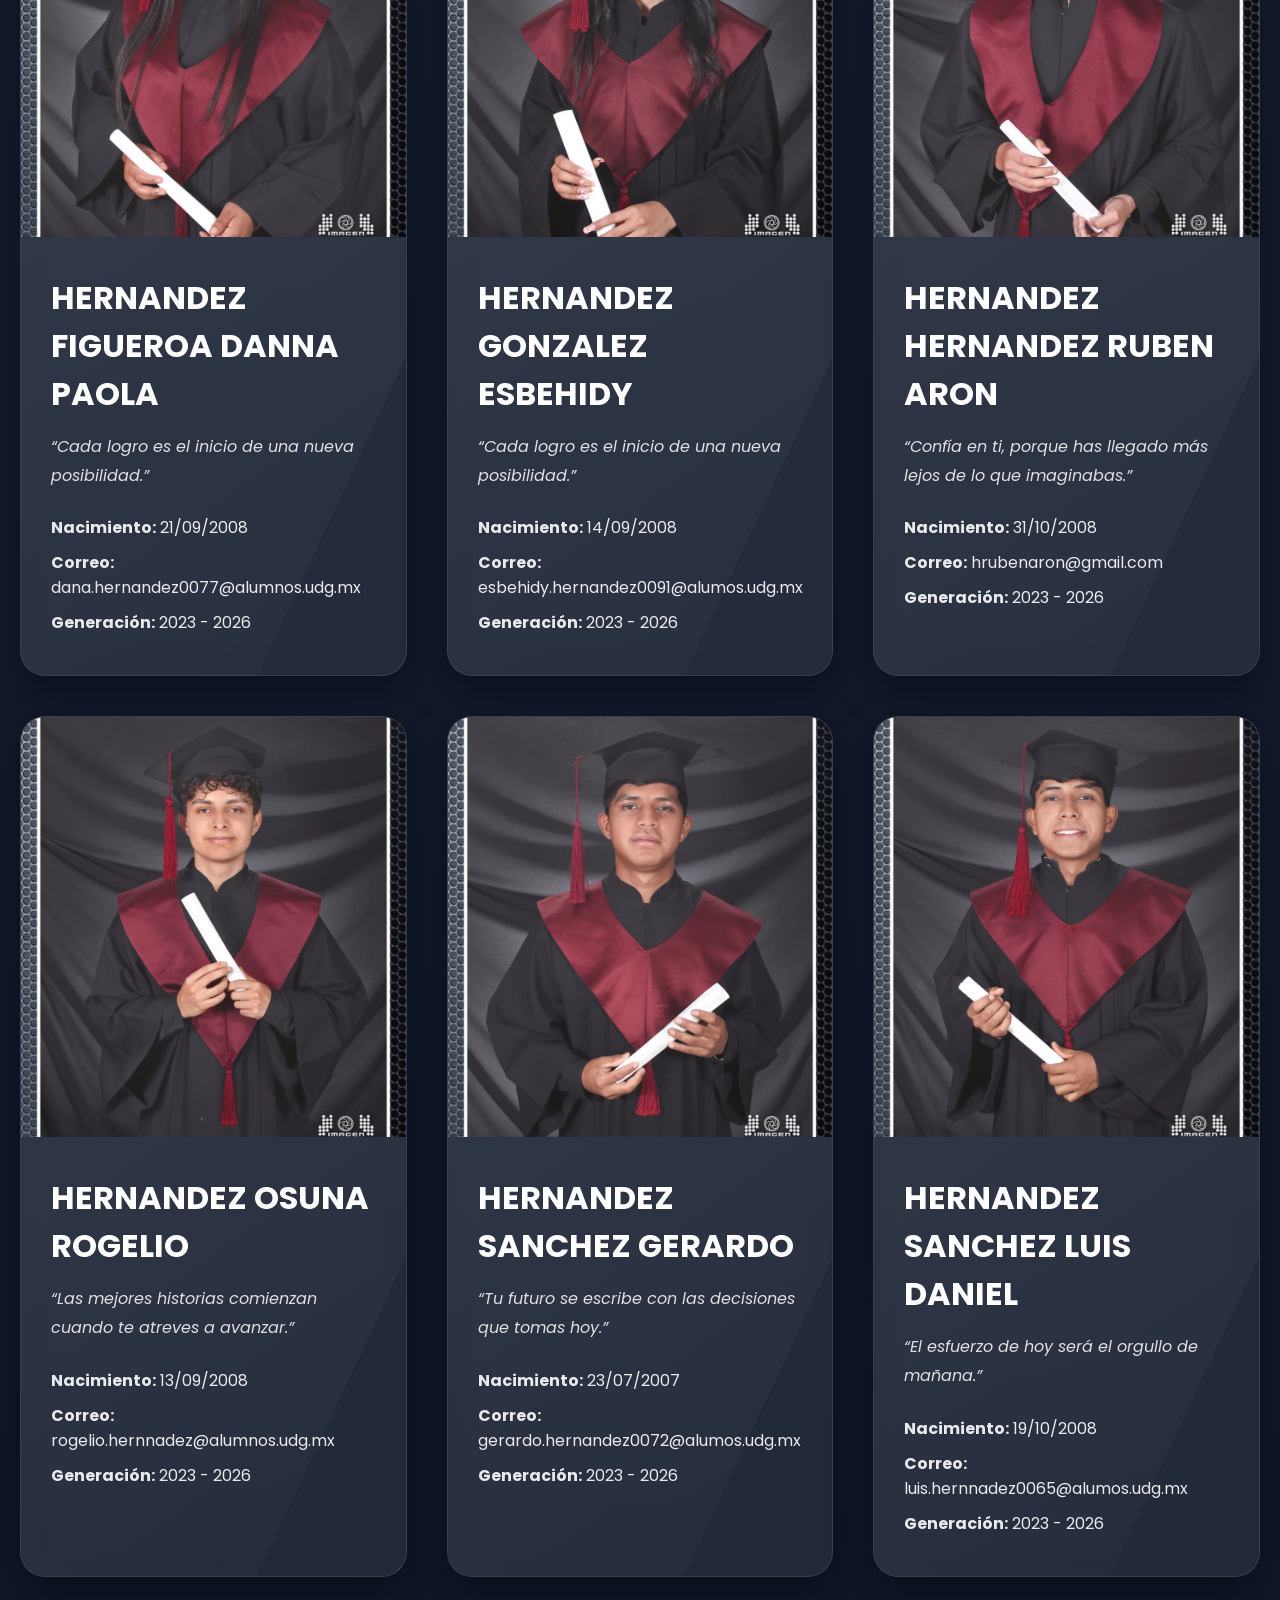
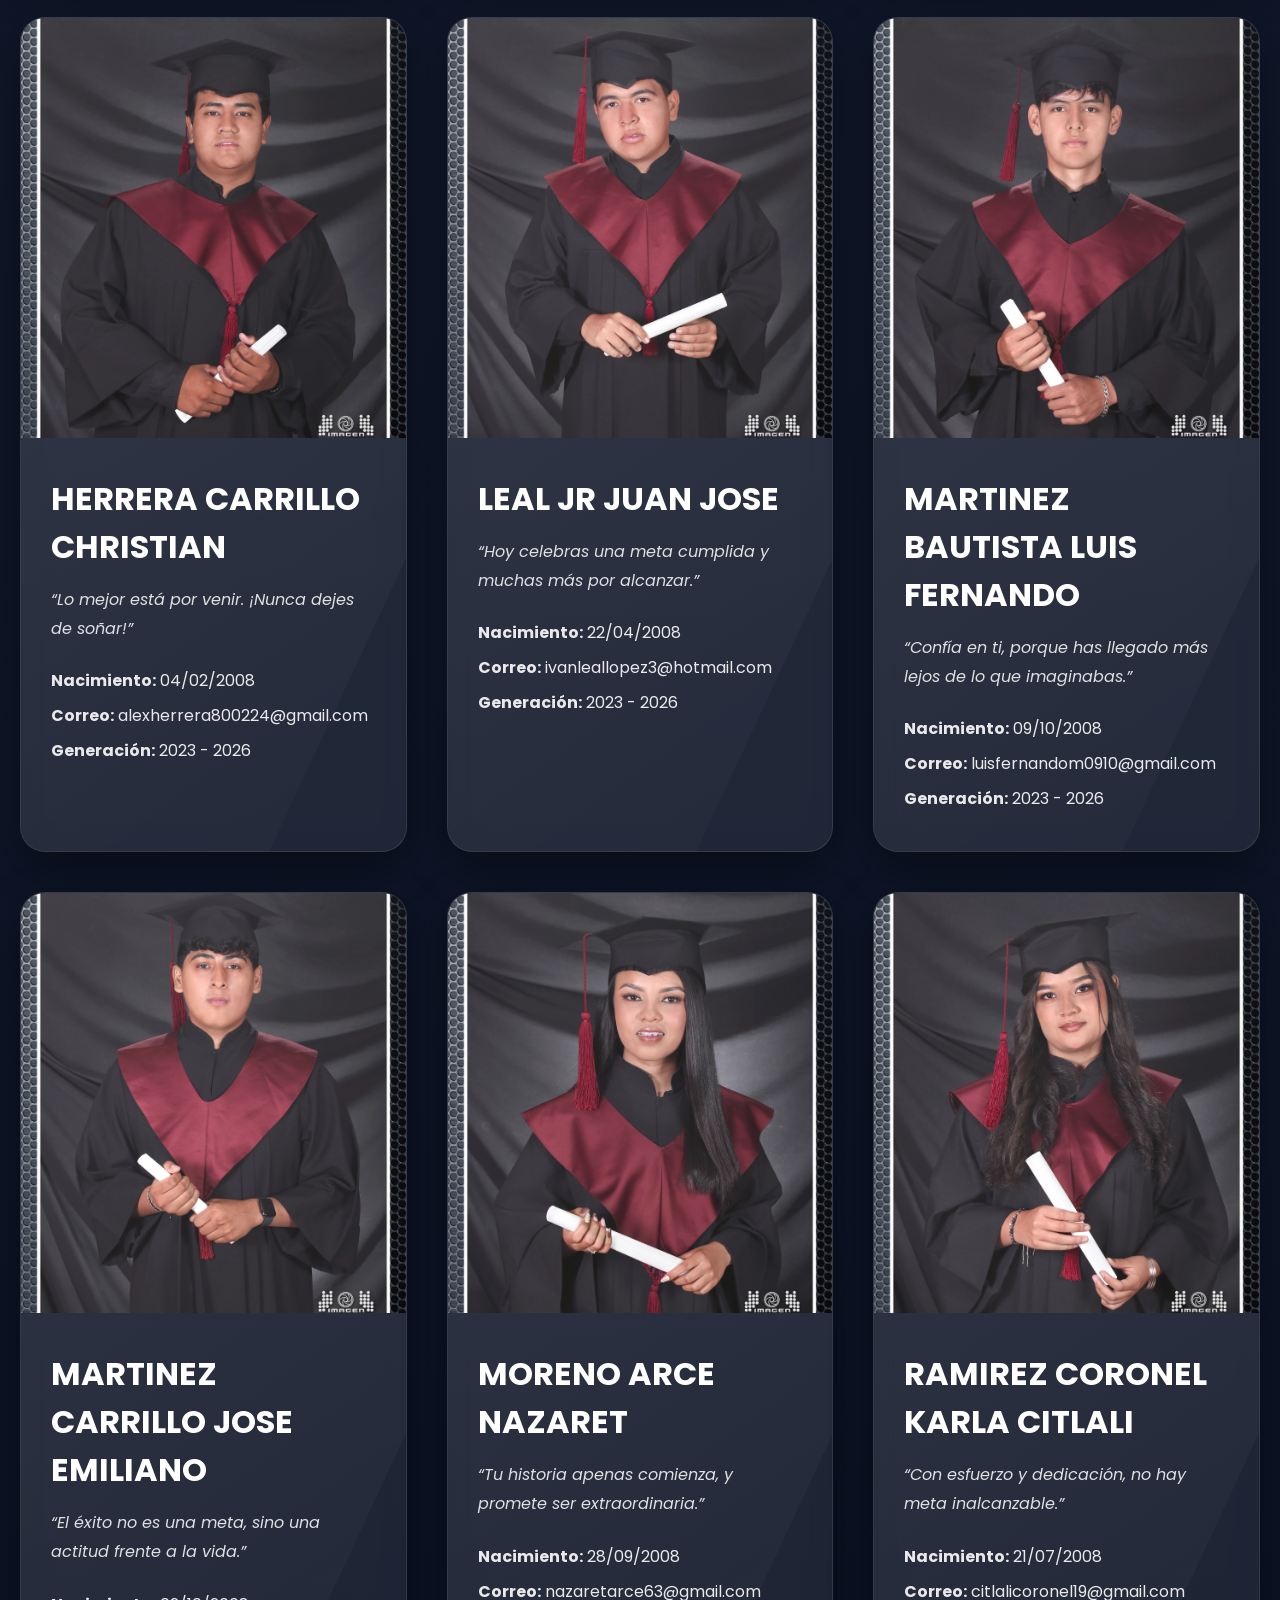
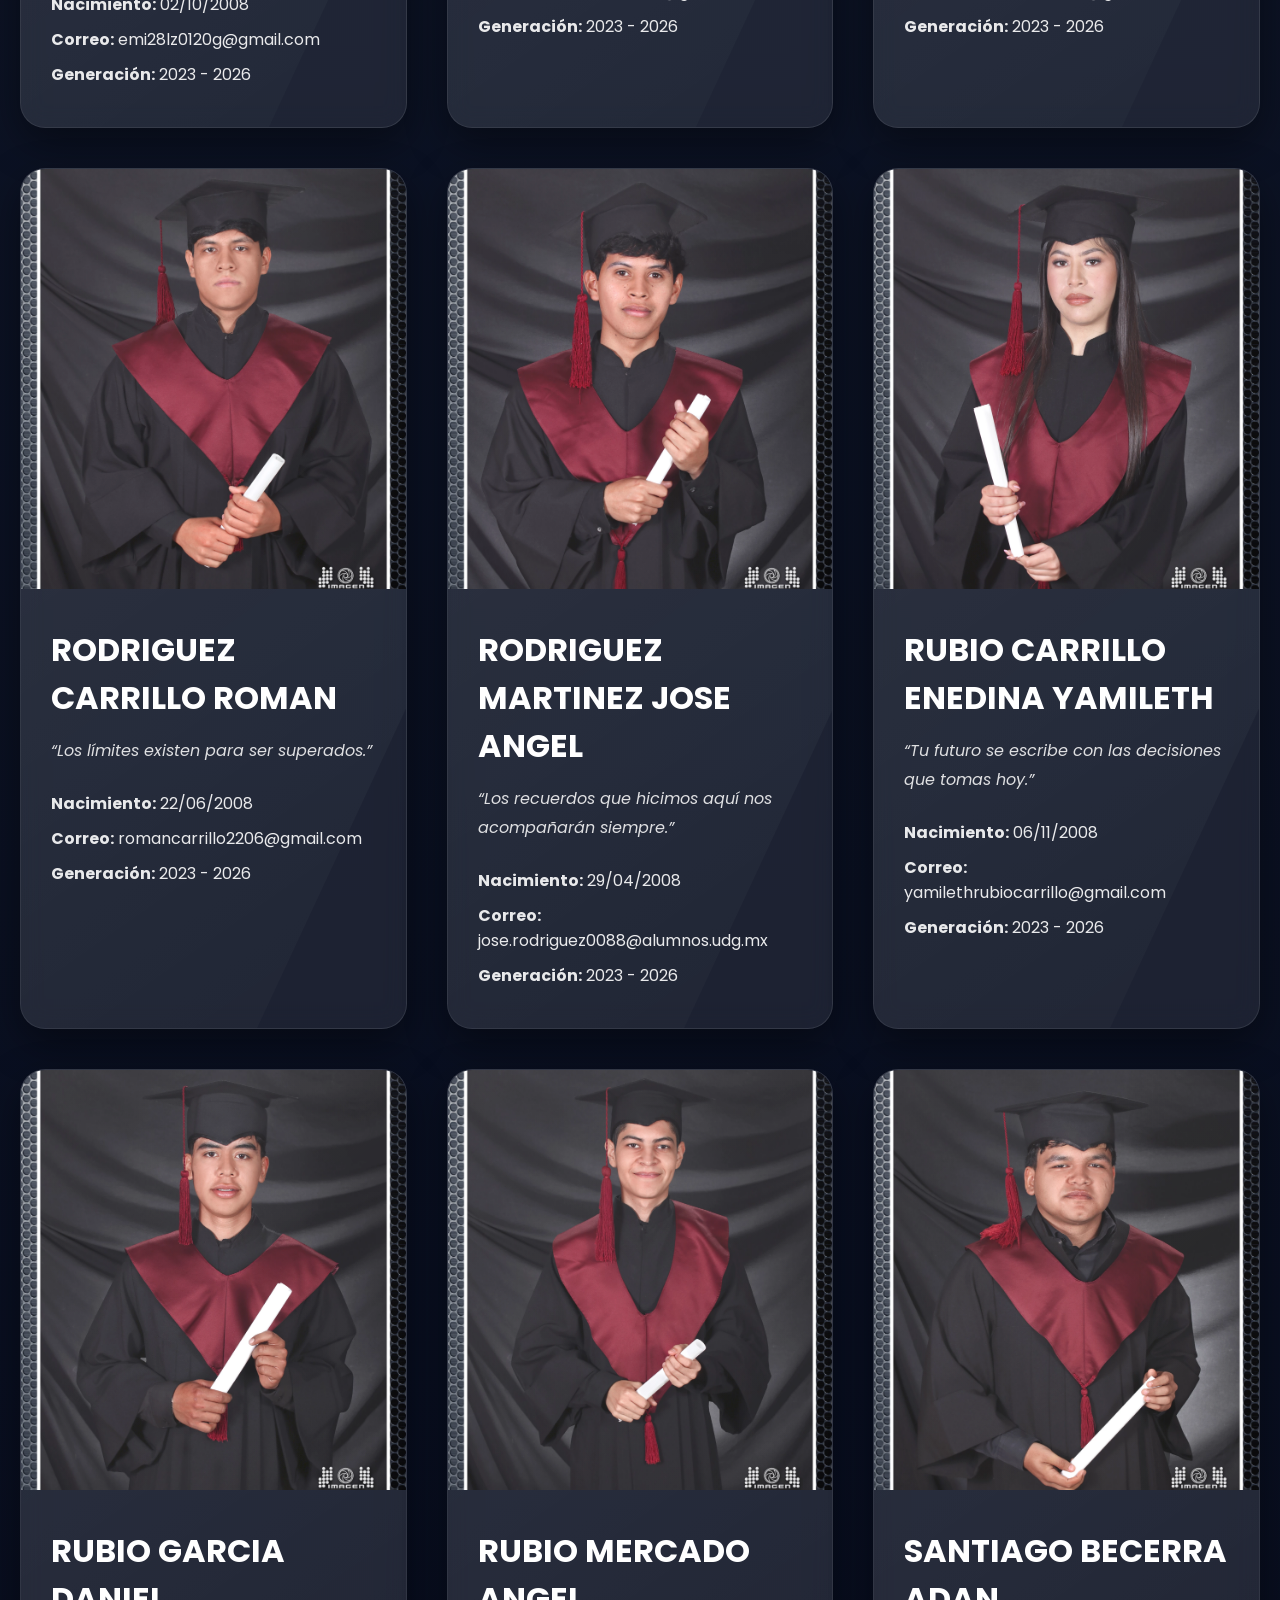
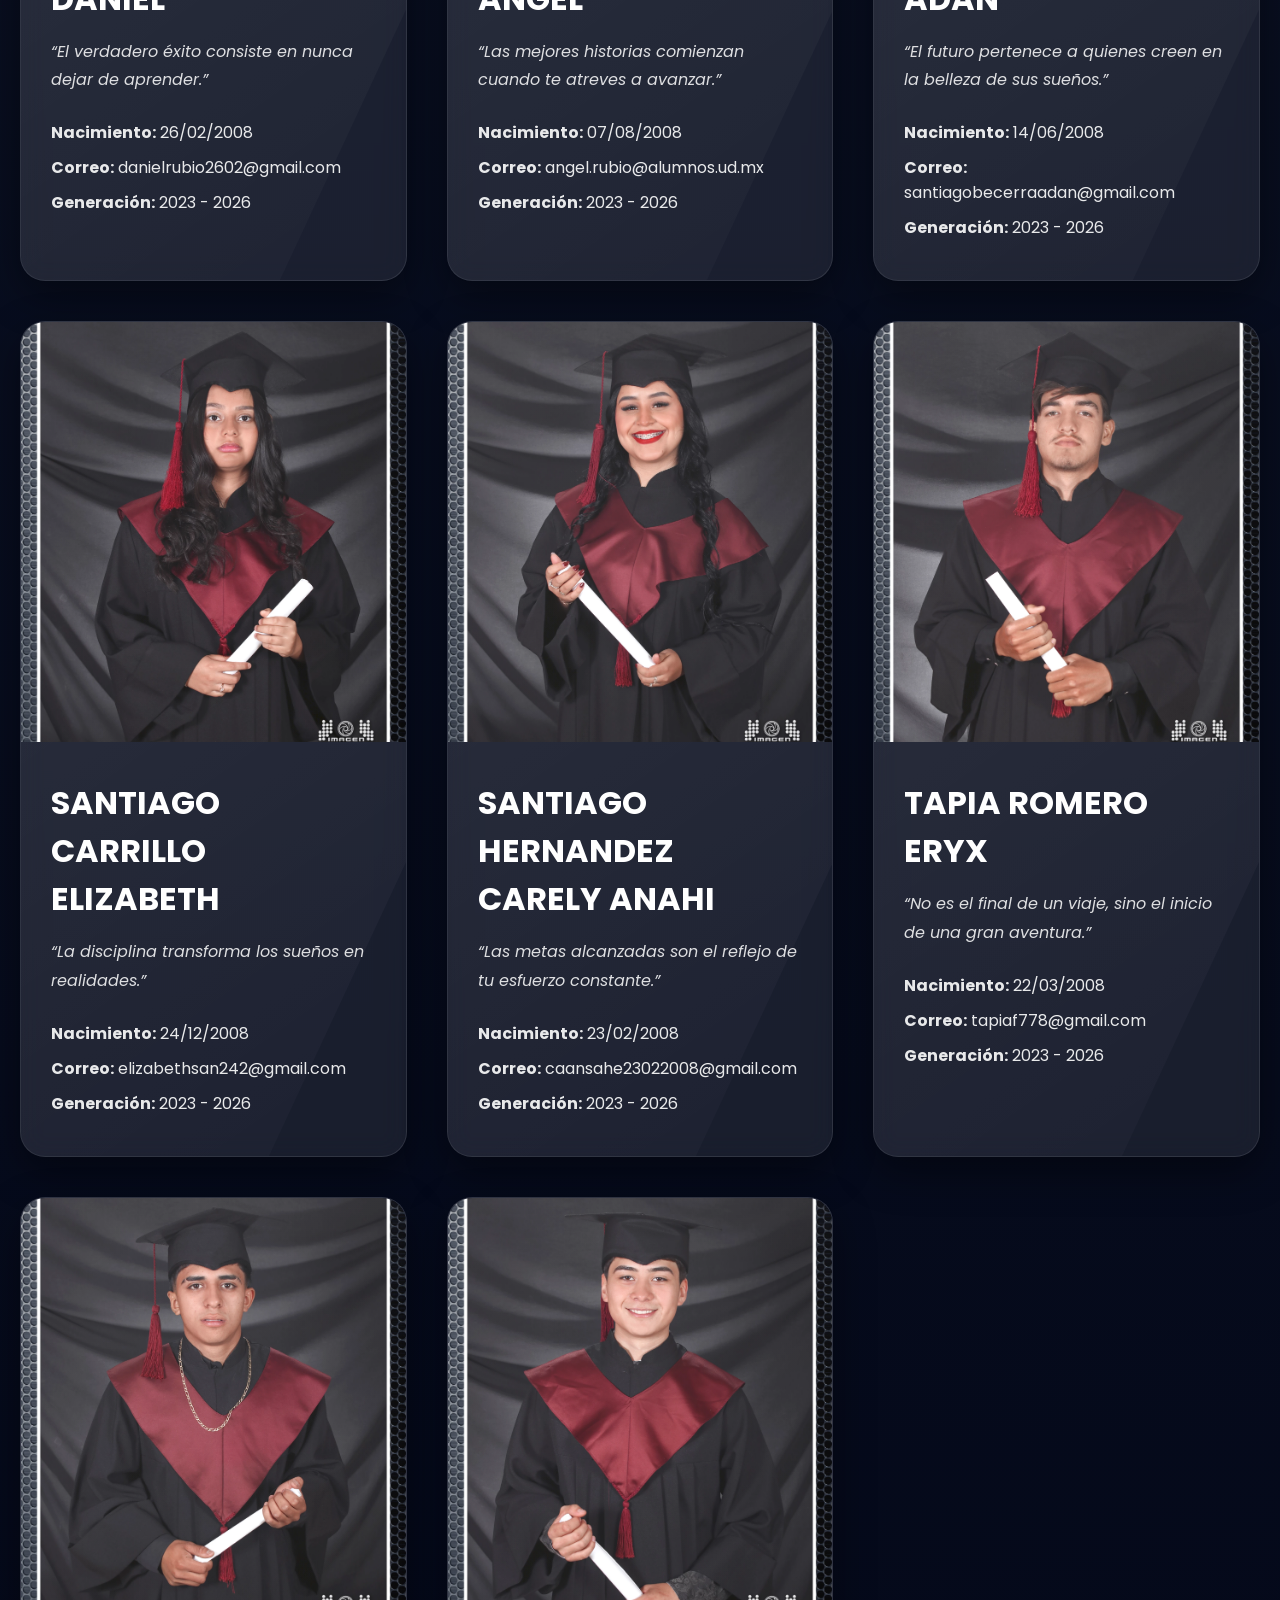
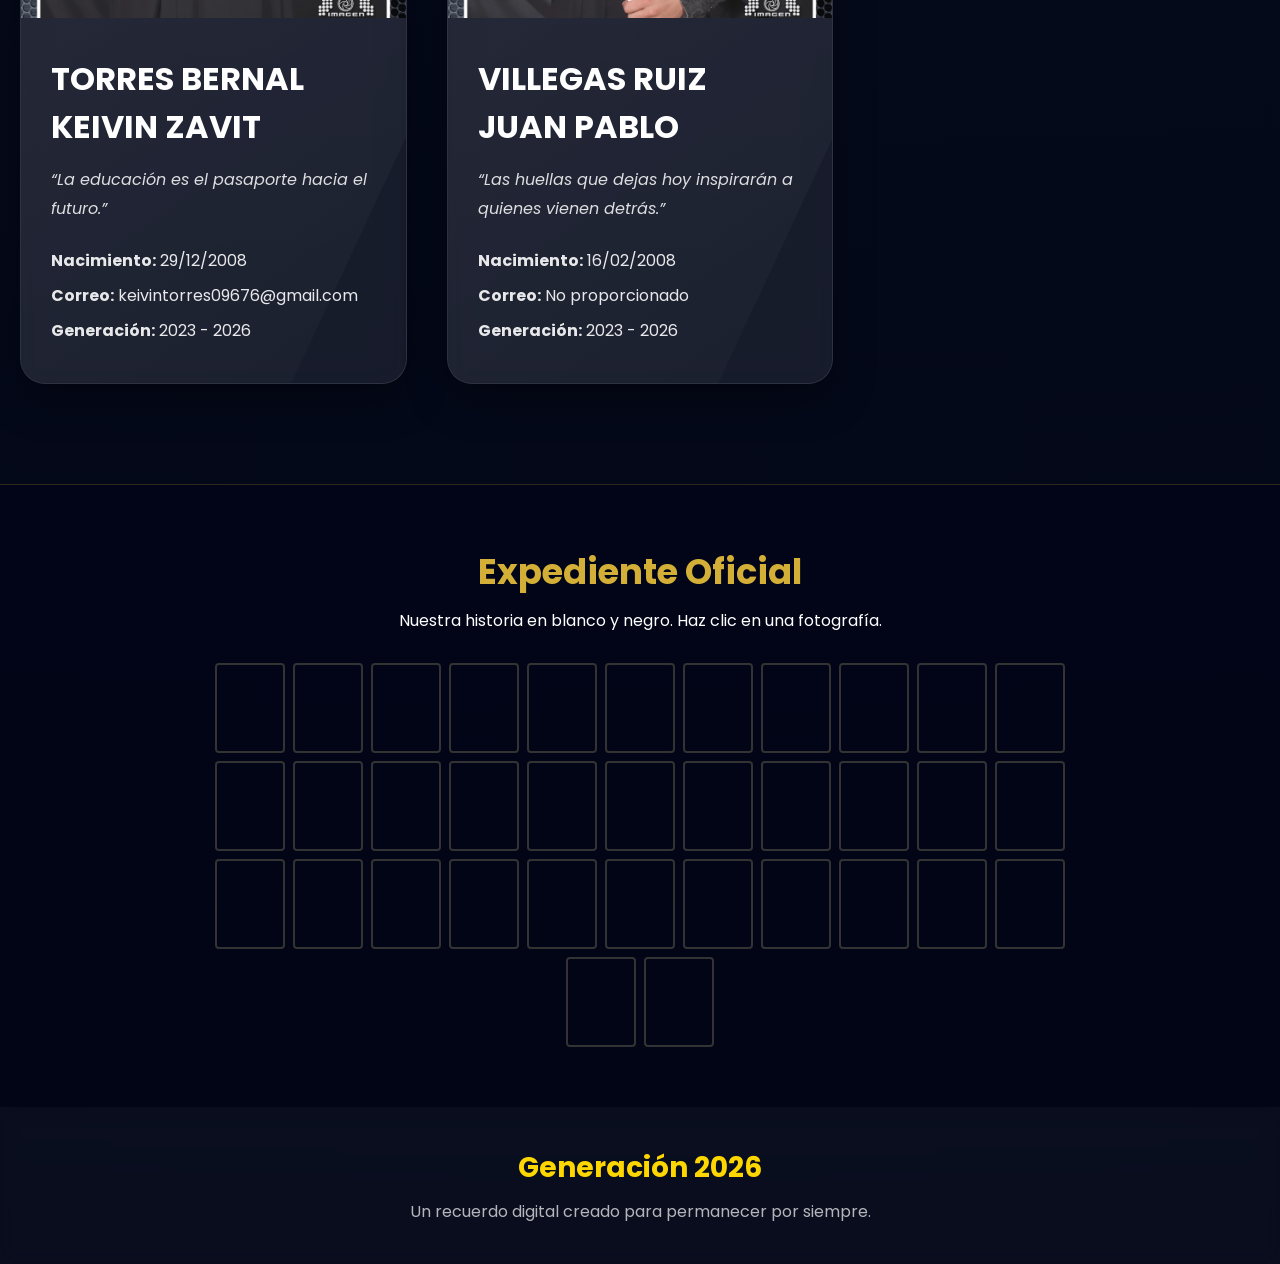
==== commit 8b2075f1: "togas" ====
--- a/libro.html
+++ b/libro.html
@@ -701,7 +701,7 @@
     <div class="marco-llamativo">
         <div class="brillo-efecto"></div>
         <!-- Si quieres que en la página se vea GRUPO1.jpg pero al hacer zoom se vea GRADUADOS2026.jpg, déjalo así: -->
-        <img src="GRUPO1.jpg" data-zoom="GRADUADOS2026.jpg" alt="Foto Grupal Generación 2026" class="foto-grupal-img clickable-img">
+        <img src="GRUPO1.jpg" data-zoom="GRADUADOS2026.webp" alt="Foto Grupal Generación 2026" class="foto-grupal-img clickable-img">
         <div class="etiqueta-dorada">Nuestra Generación 2023 - 2026</div>        
         <h2 class="titulo-bajo-foto">PREPARATORIA SAN ANDRES</h2>
     </div>
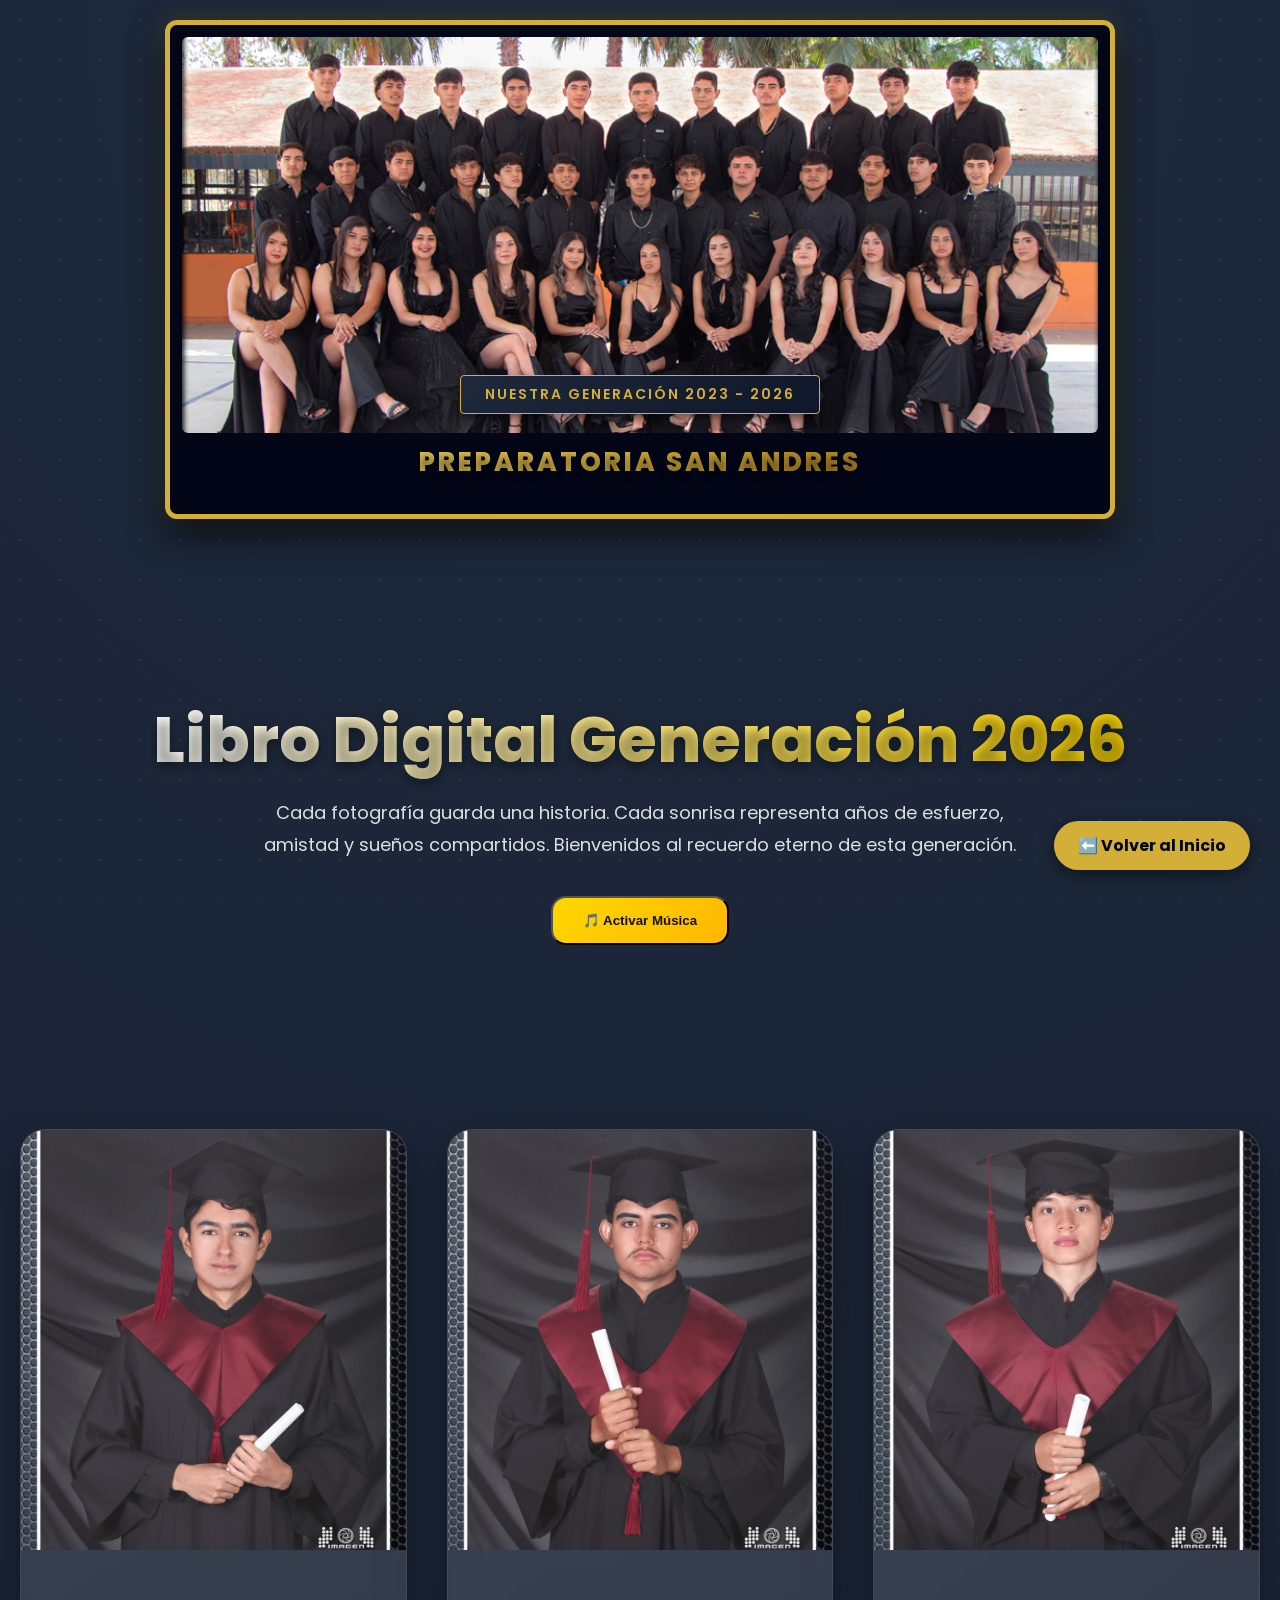
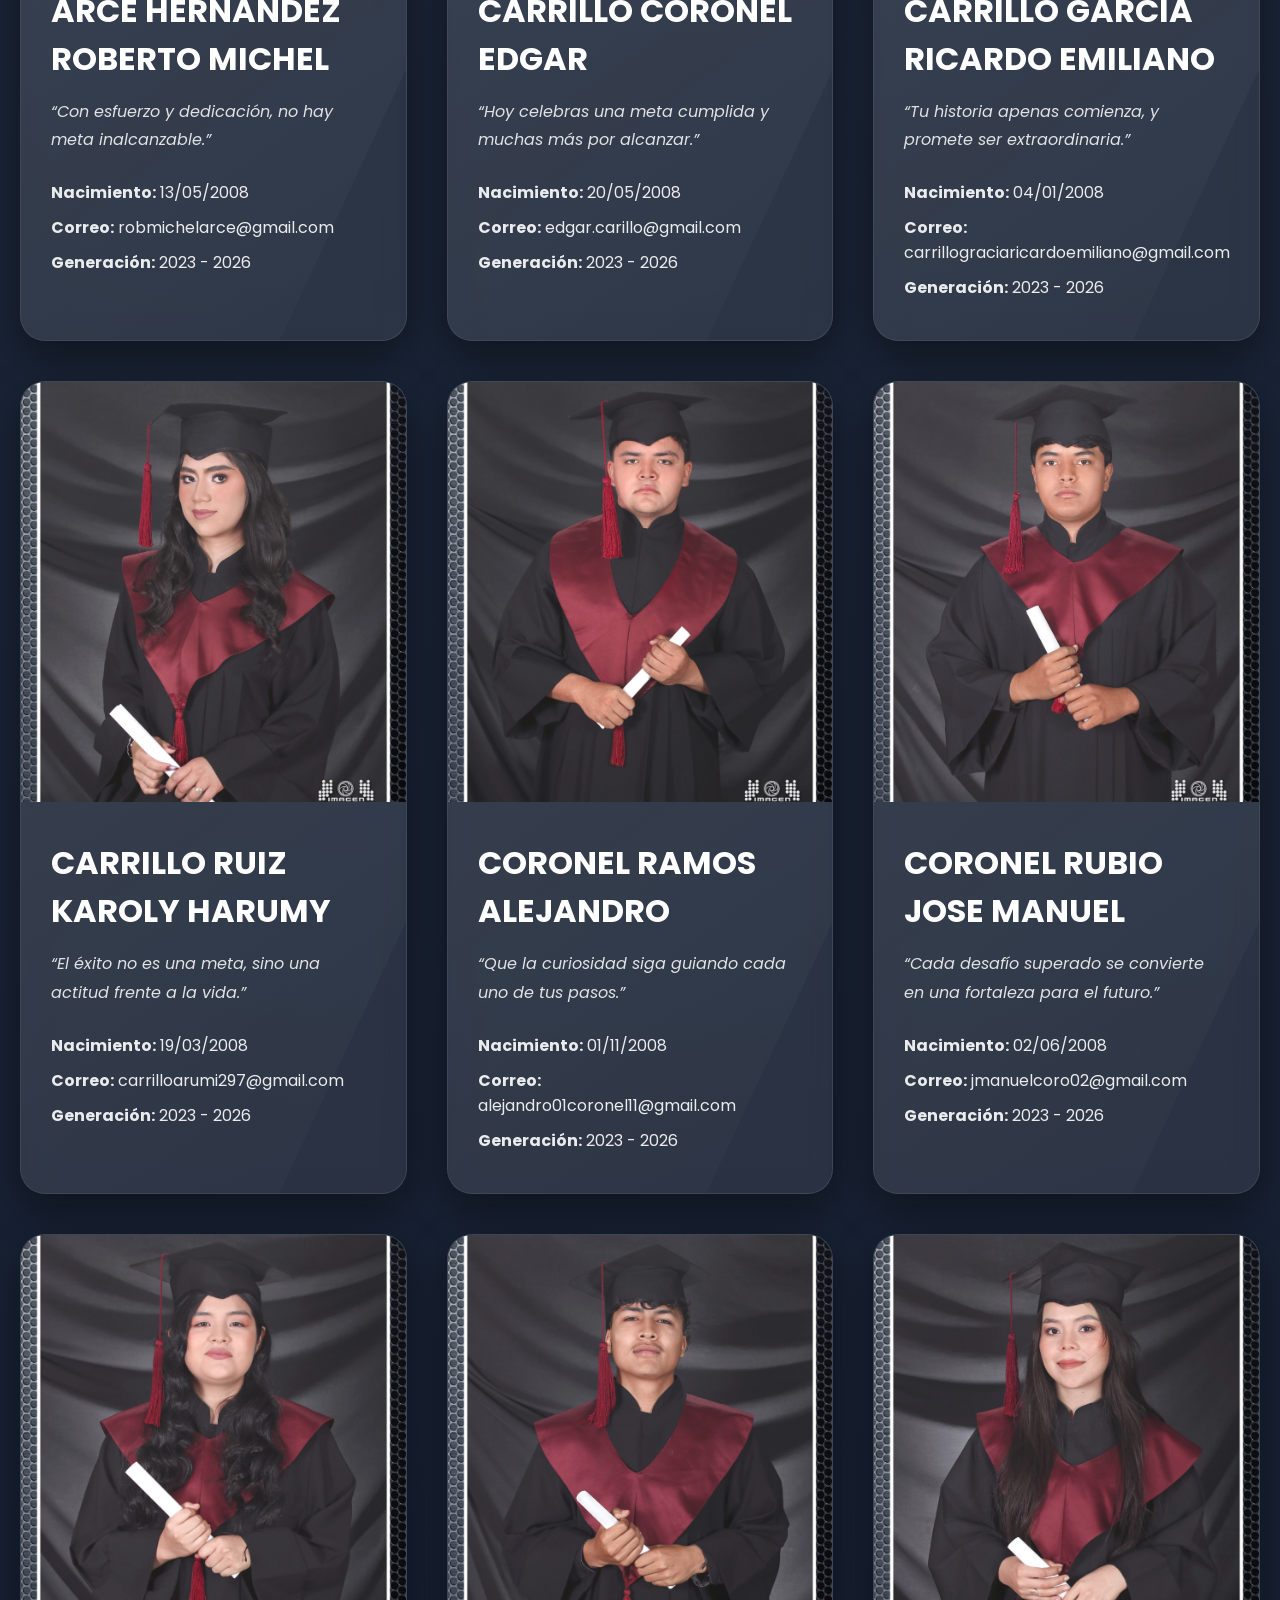
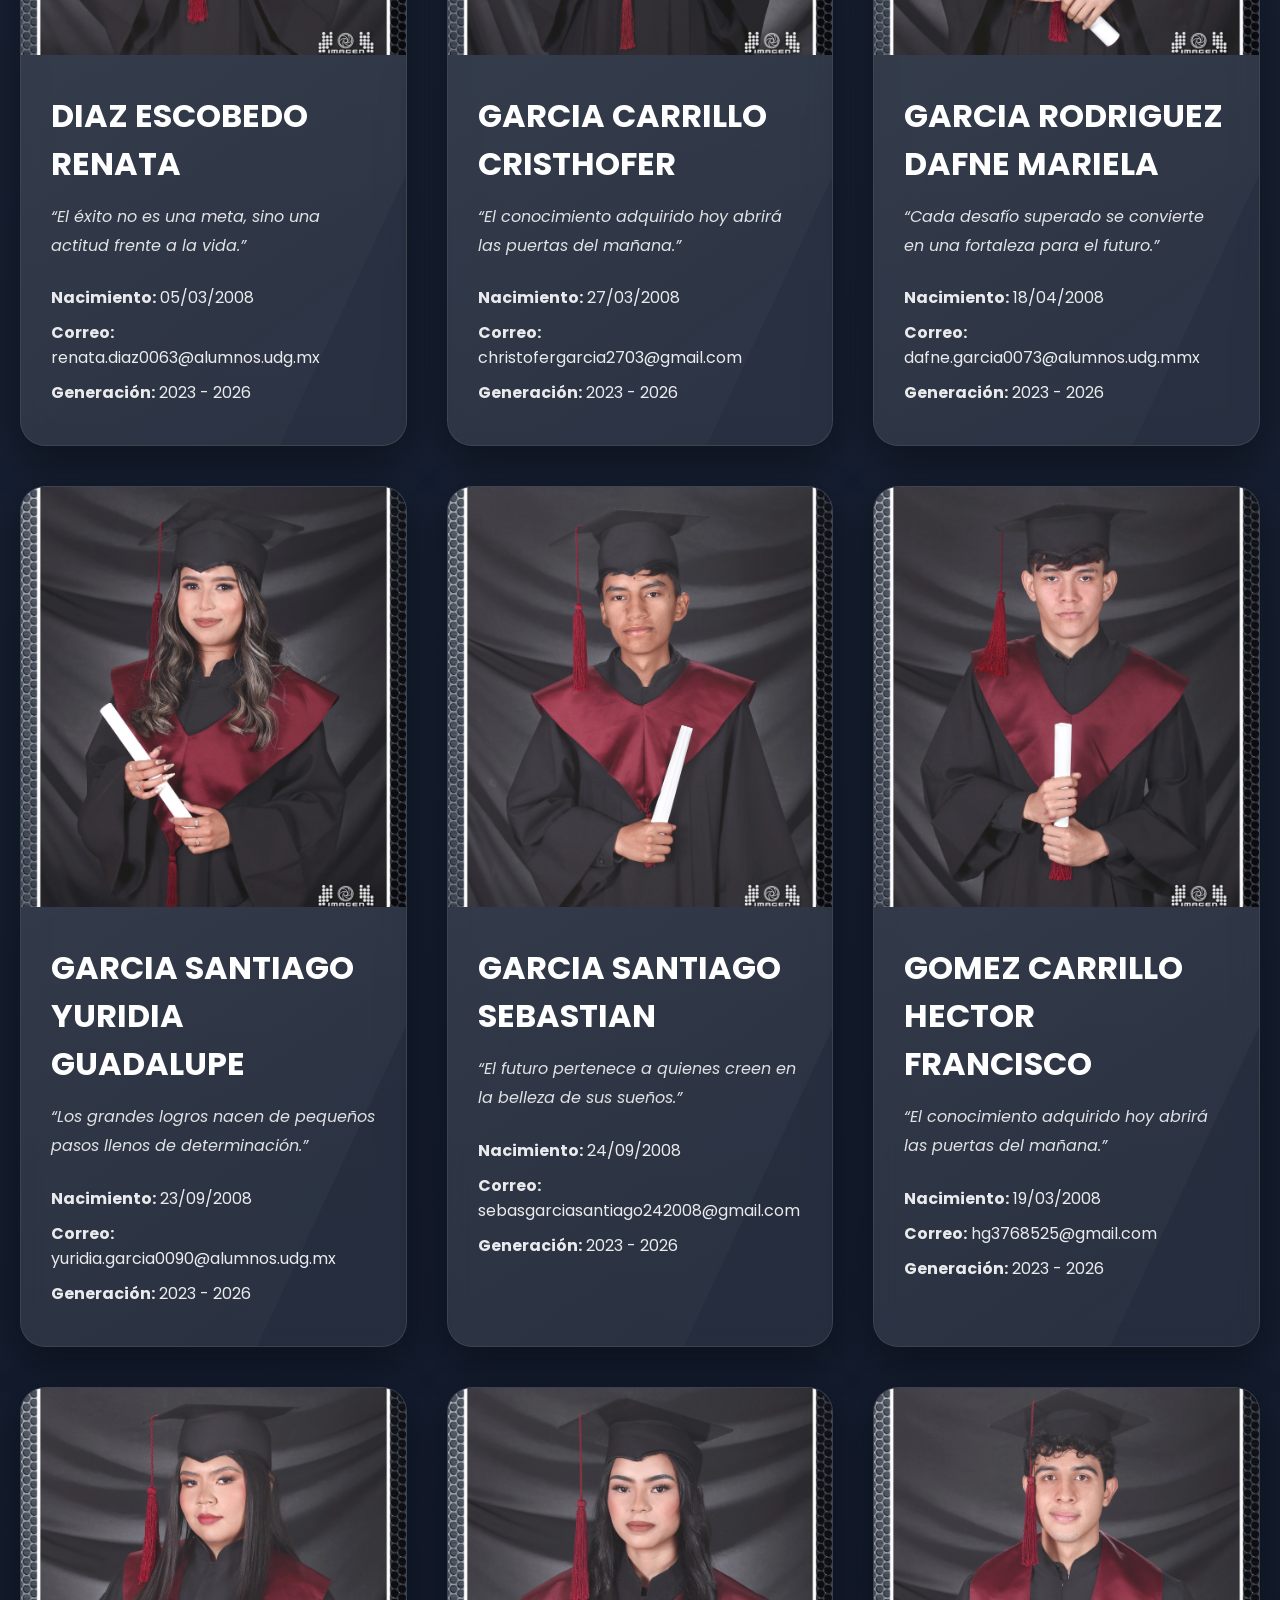
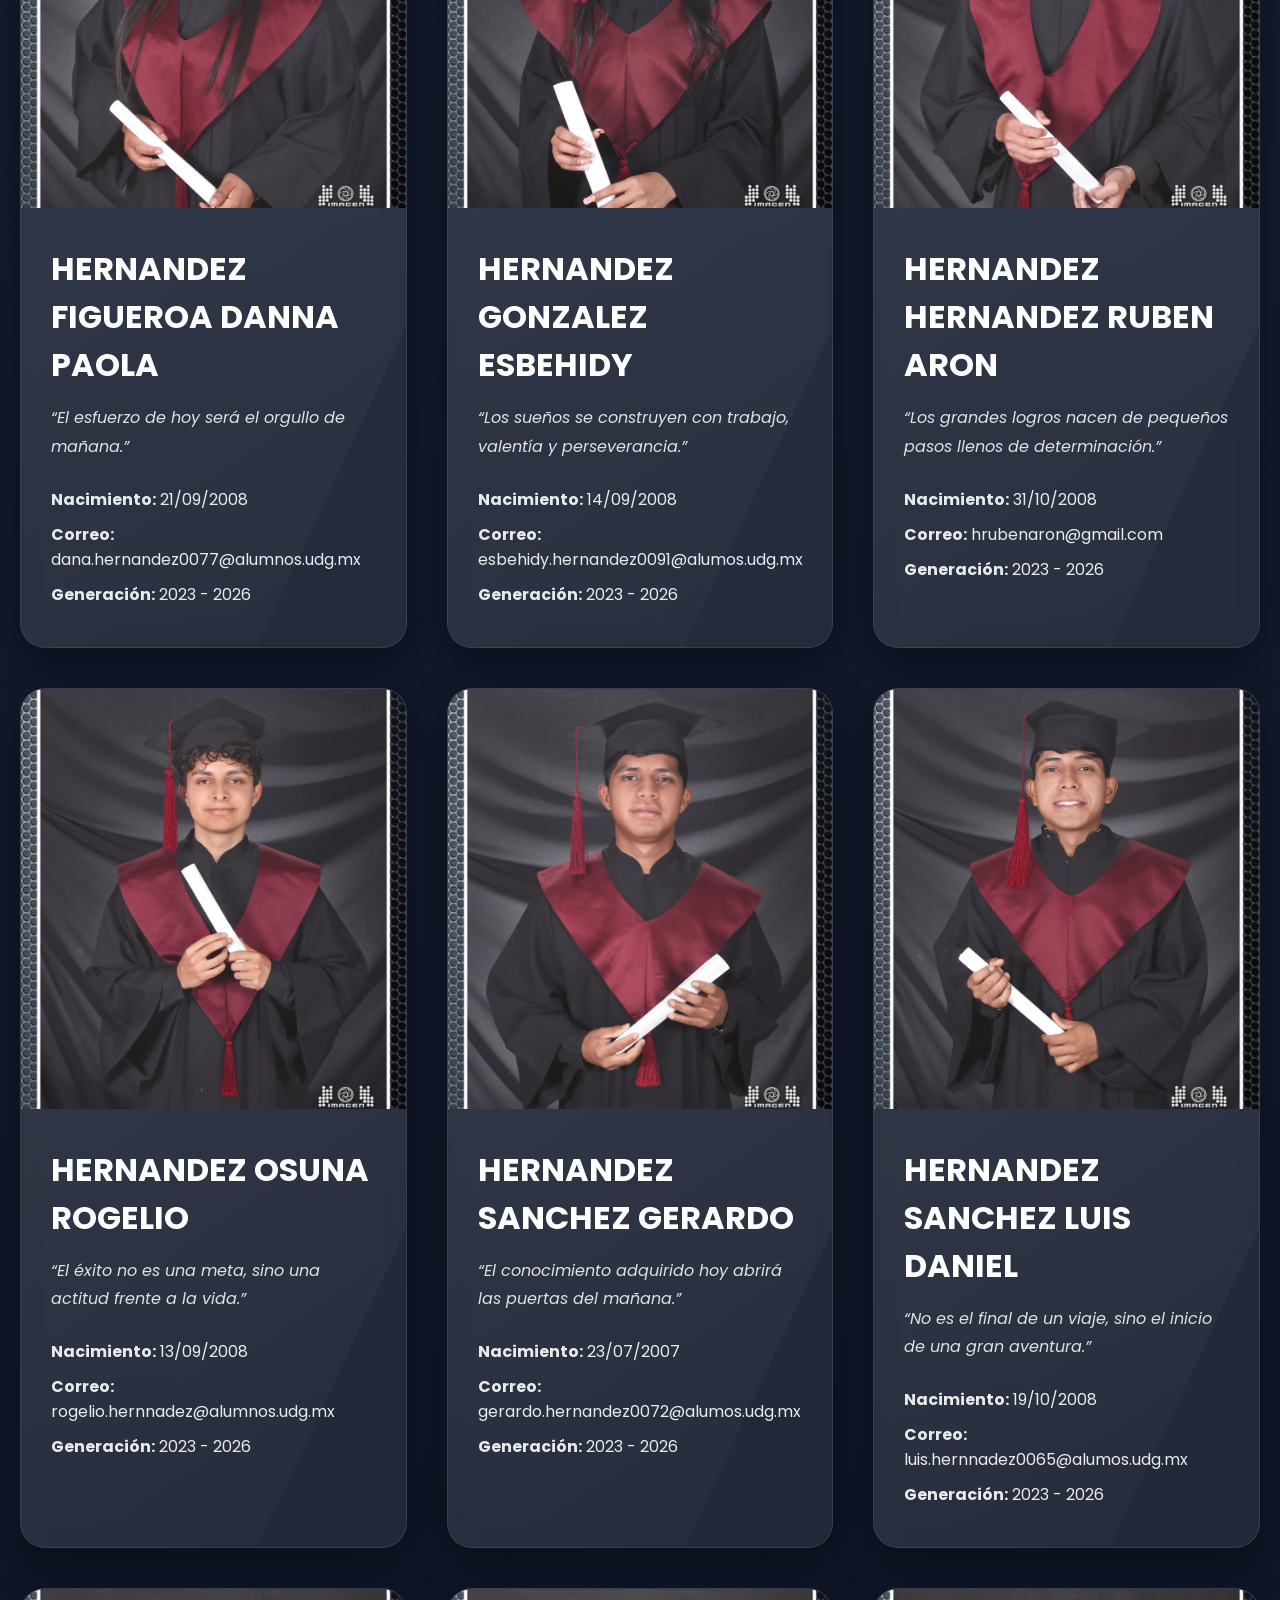
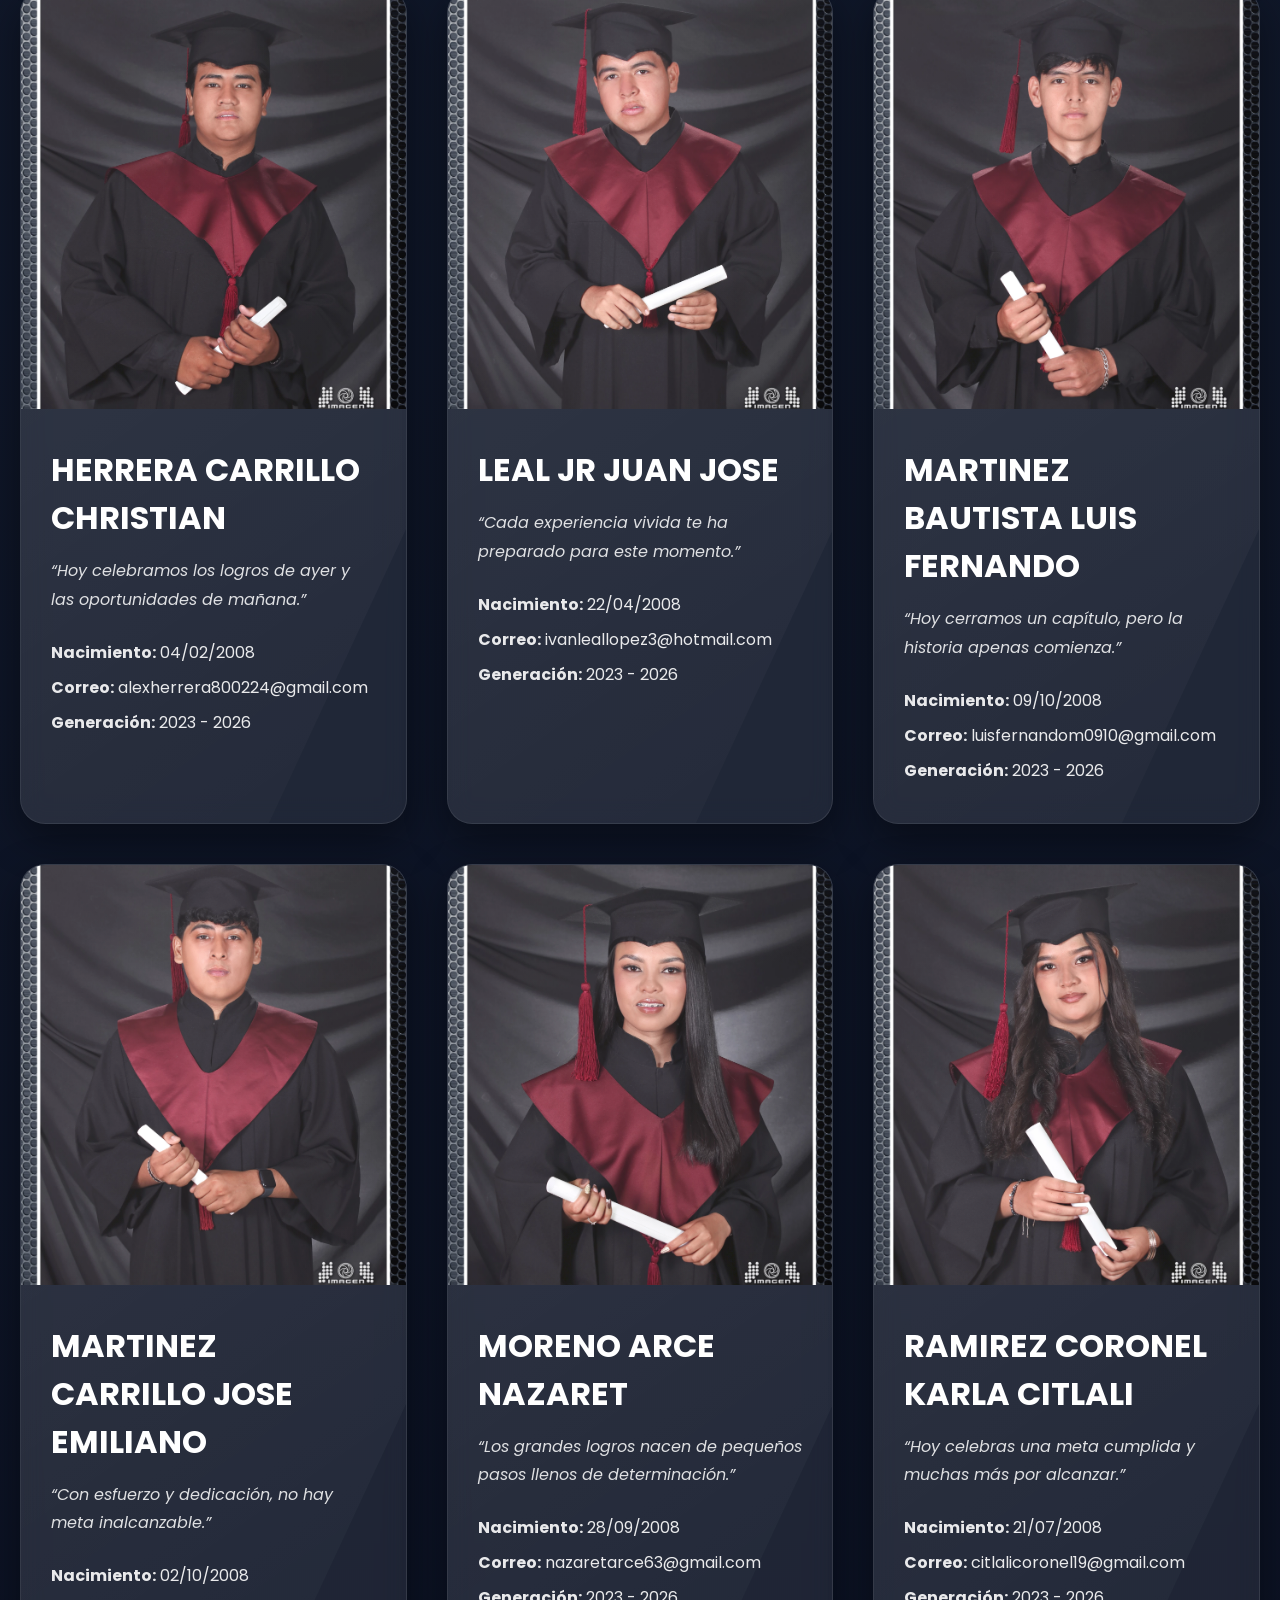
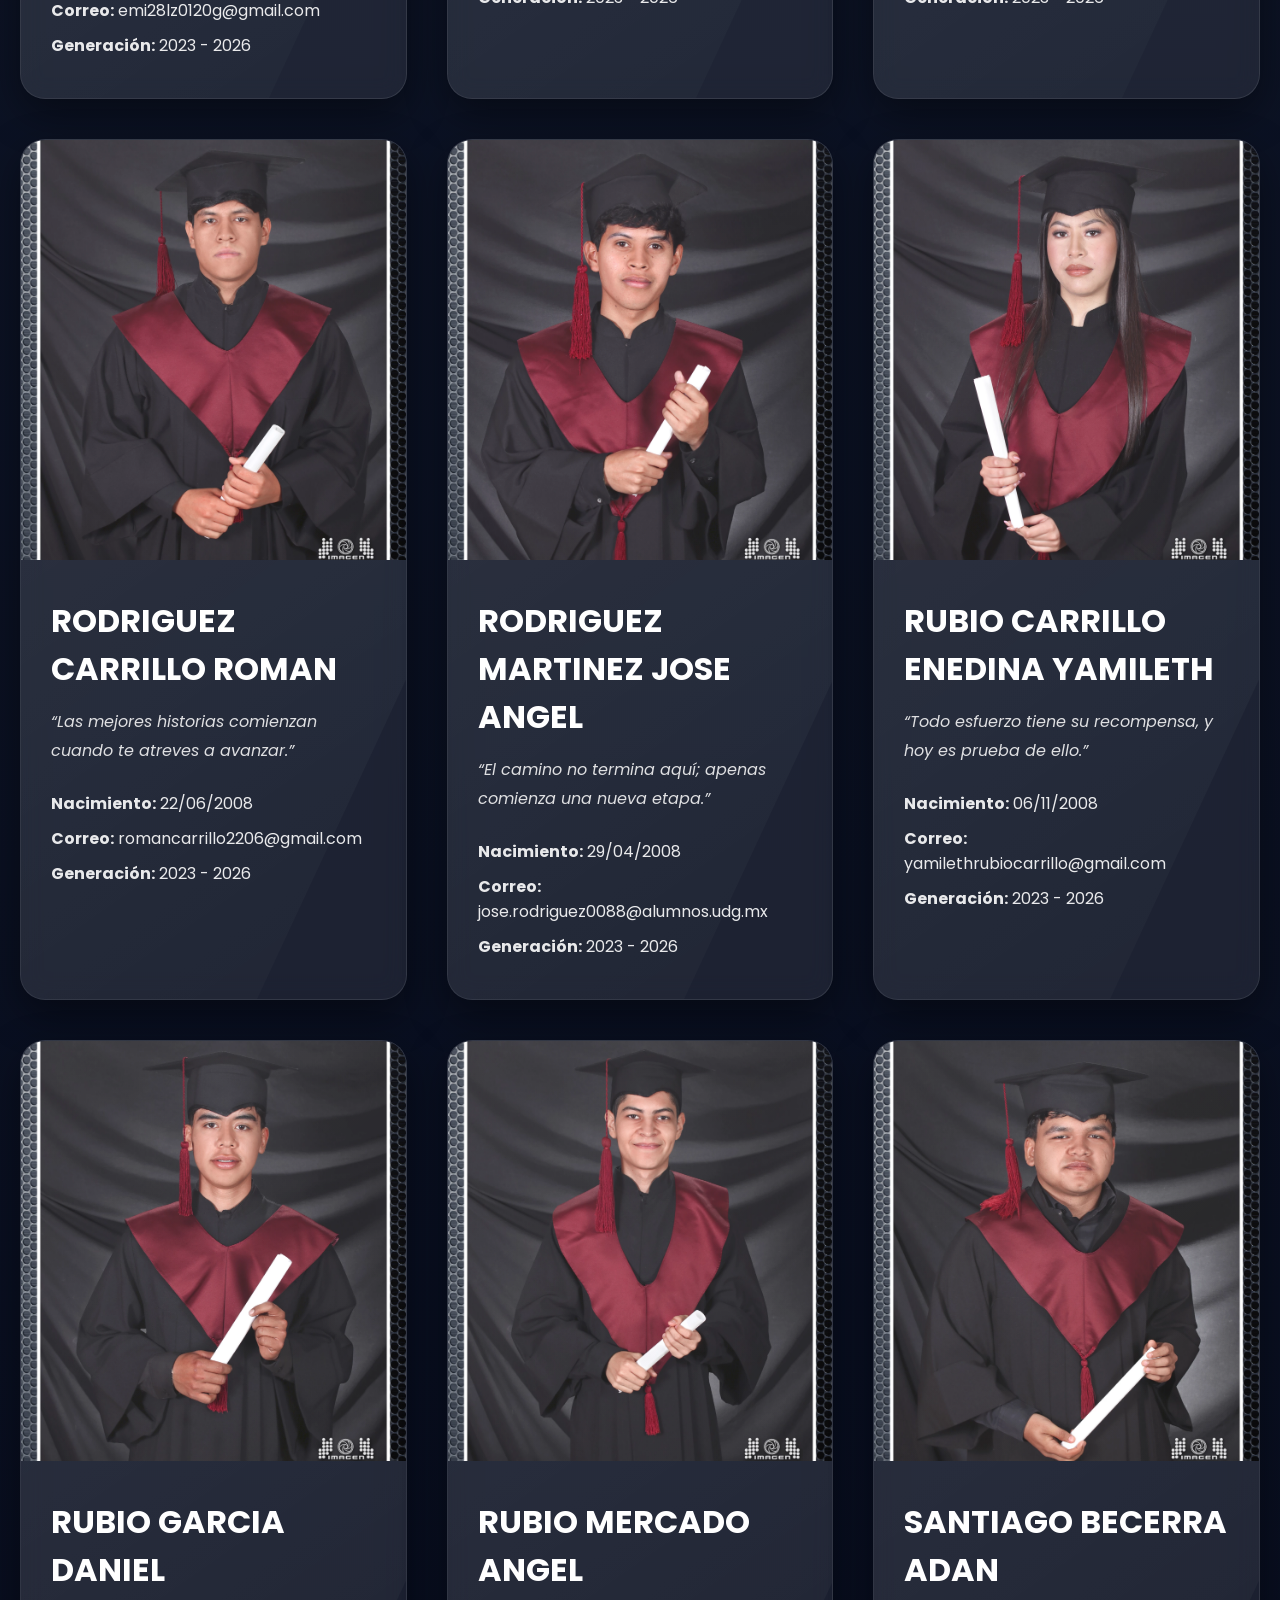
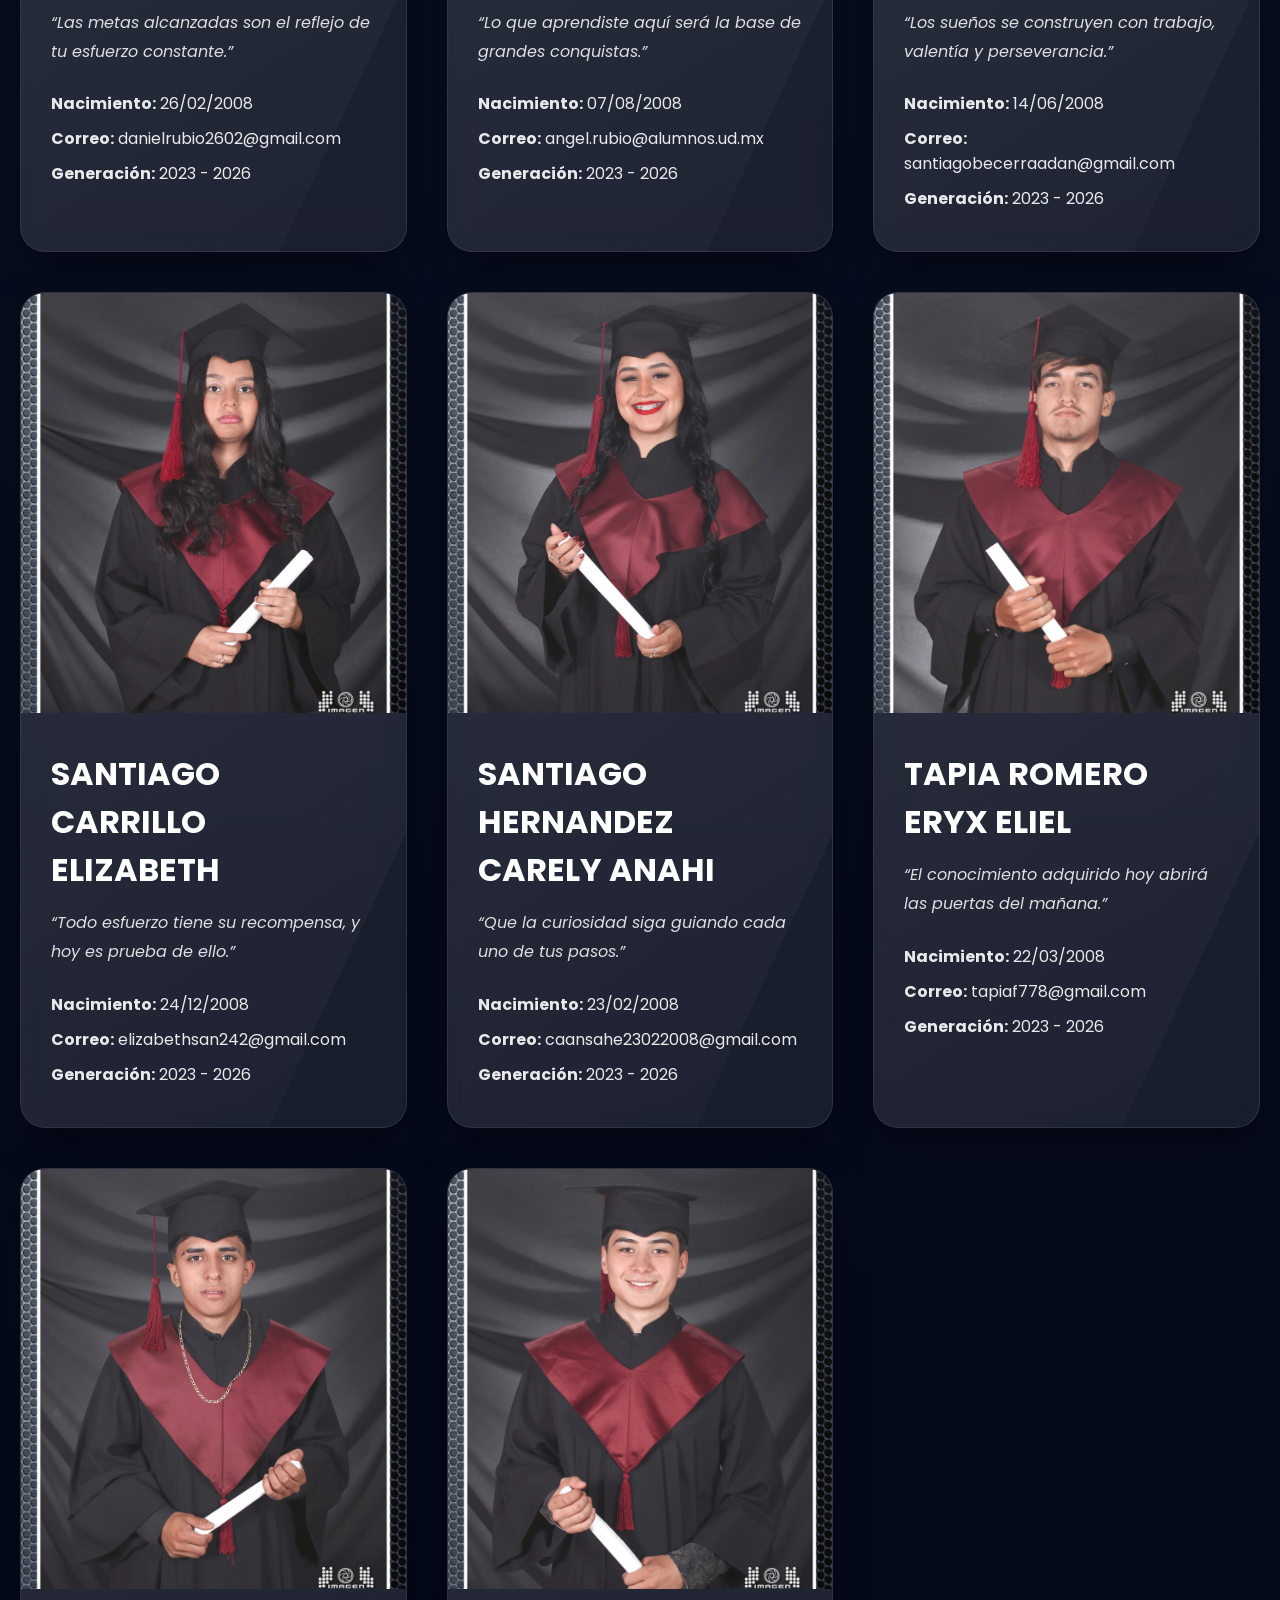
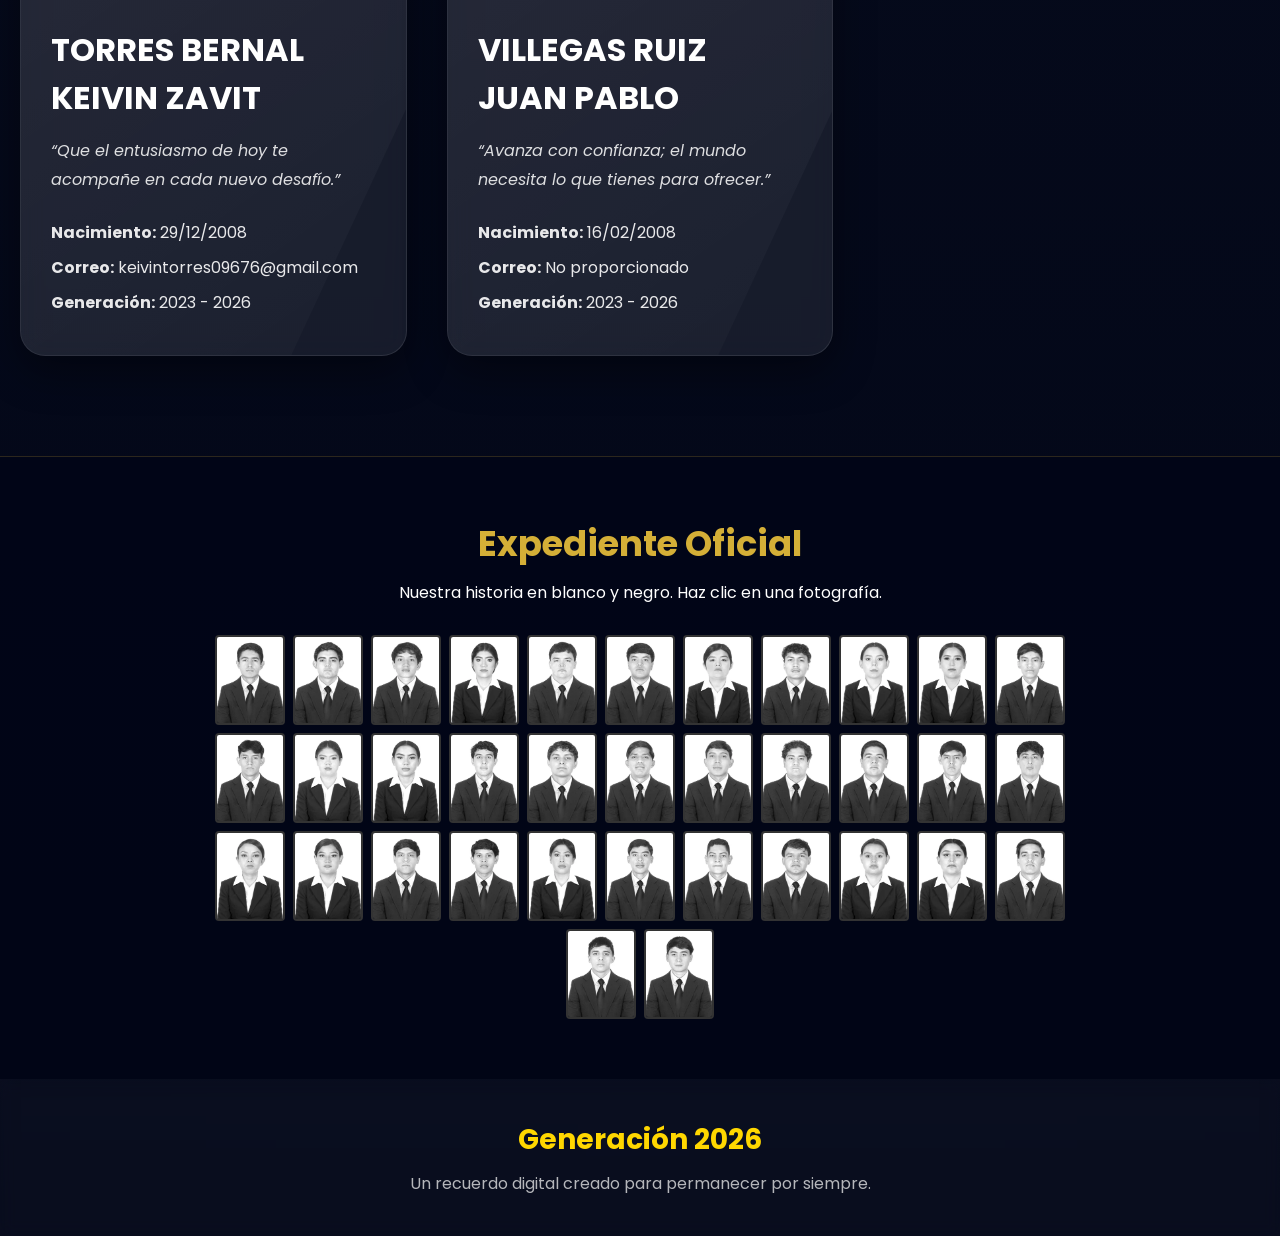
==== commit 6b685a97: "Fix typos and update margin in libro.html" ====
--- a/libro.html
+++ b/libro.html
@@ -248,7 +248,7 @@
 .book-container{
     width:100%;
     max-width:1400px;
-    margin:auto;
+    margin:20;
     display:grid;
     grid-template-columns:repeat(auto-fit,minmax(320px,1fr));
     gap:40px;
@@ -710,7 +710,7 @@
     <h1>Libro Digital Generación 2026</h1>
     <p>
         Cada fotografía guarda una historia.
-        Cada sonrisa repres enta años de esfuerzo, amistad y sueños compartidos.
+        Cada sonrisa representa años de esfuerzo, amistad y sueños compartidos.
         Bienvenidos al recuerdo eterno de esta generación.
     </p>
     <div class="botones">
@@ -896,7 +896,7 @@
     { nombre: "GARCIA CARRILLO CRISTHOFER", correo: "christofergarcia2703@gmail.com", nacimiento: "27/03/2008", fotoToga: "IMG_1685.webp", fotoCasual: "IMG_1646.webp", fotoId: "IMG_3021.webp" },
     { nombre: "GARCIA RODRIGUEZ DAFNE MARIELA", correo: "dafne.garcia0073@alumnos.udg.mmx", nacimiento: "18/04/2008", fotoToga: "IMG_1686.webp", fotoCasual: "IMG_1647.webp", fotoId: "IMG_3044.webp" },
     { nombre: "GARCIA SANTIAGO YURIDIA GUADALUPE", correo: "yuridia.garcia0090@alumnos.udg.mx", nacimiento: "23/09/2008", fotoToga: "IMG_1688.webp", fotoCasual: "IMG_1649.webp", fotoId: "IMG_3051.webp" },
-    { nombre: "GARCIA SANTOIAGO SEBASTIAN", correo: "sebasgarciasantiago242008@gmail.com", nacimiento: "24/09/2008", fotoToga: "IMG_1687.webp", fotoCasual: "IMG_1648.webp", fotoId: "IMG_3035.webp" },
+    { nombre: "GARCIA SANTIAGO SEBASTIAN", correo: "sebasgarciasantiago242008@gmail.com", nacimiento: "24/09/2008", fotoToga: "IMG_1687.webp", fotoCasual: "IMG_1648.webp", fotoId: "IMG_3035.webp" },
     { nombre: "GOMEZ CARRILLO HECTOR FRANCISCO", correo: "hg3768525@gmail.com", nacimiento: "19/03/2008", fotoToga: "IMG_1689.webp", fotoCasual: "IMG_1650.webp", fotoId: "IMG_3019.webp" },
     { nombre: "HERNANDEZ FIGUEROA DANNA PAOLA", correo: "dana.hernandez0077@alumnos.udg.mx", nacimiento: "21/09/2008", fotoToga: "IMG_1690.webp", fotoCasual: "IMG_1652.webp", fotoId: "IMG_3054.webp" },
     { nombre: "HERNANDEZ GONZALEZ ESBEHIDY", correo: "esbehidy.hernandez0091@alumos.udg.mx", nacimiento: "14/09/2008", fotoToga: "IMG_1691.webp", fotoCasual: "IMG_1654.webp", fotoId: "IMG_3042.webp" },
@@ -918,7 +918,7 @@
     { nombre: "SANTIAGO BECERRA ADAN", correo: "santiagobecerraadan@gmail.com", nacimiento: "14/06/2008", fotoToga: "IMG_1707.webp", fotoCasual: "IMG_1670.webp", fotoId: "IMG_3038.webp" },
     { nombre: "SANTIAGO CARRILLO ELIZABETH", correo: "elizabethsan242@gmail.com", nacimiento: "24/12/2008", fotoToga: "IMG_1708.webp", fotoCasual: "IMG_1672.webp", fotoId: "IMG_3047.webp" },
     { nombre: "SANTIAGO HERNANDEZ CARELY ANAHI", correo: "caansahe23022008@gmail.com", nacimiento: "23/02/2008", fotoToga: "IMG_1709.webp", fotoCasual: "IMG_1673.webp", fotoId: "IMG_3050.webp" },
-    { nombre: "TAPIA ROMERO ERYX", correo: "tapiaf778@gmail.com", nacimiento: "22/03/2008", fotoToga: "IMG_1712.webp", fotoCasual: "IMG_1677.webp", fotoId: "IMG_3052.webp" },
+    { nombre: "TAPIA ROMERO ERYX ELIEL", correo: "tapiaf778@gmail.com", nacimiento: "22/03/2008", fotoToga: "IMG_1712.webp", fotoCasual: "IMG_1677.webp", fotoId: "IMG_3052.webp" },
     { nombre: "TORRES BERNAL KEIVIN ZAVIT", correo: "keivintorres09676@gmail.com", nacimiento: "29/12/2008", fotoToga: "IMG_1711.webp", fotoCasual: "IMG_1674.webp", fotoId: "IMG_3043.webp" },
     { nombre: "VILLEGAS RUIZ JUAN PABLO", correo: "No proporcionado", nacimiento: "16/02/2008", fotoToga: "IMG_1710.webp", fotoCasual: "IMG_1675.webp", fotoId: "IMG_3049.webp" }
 ];
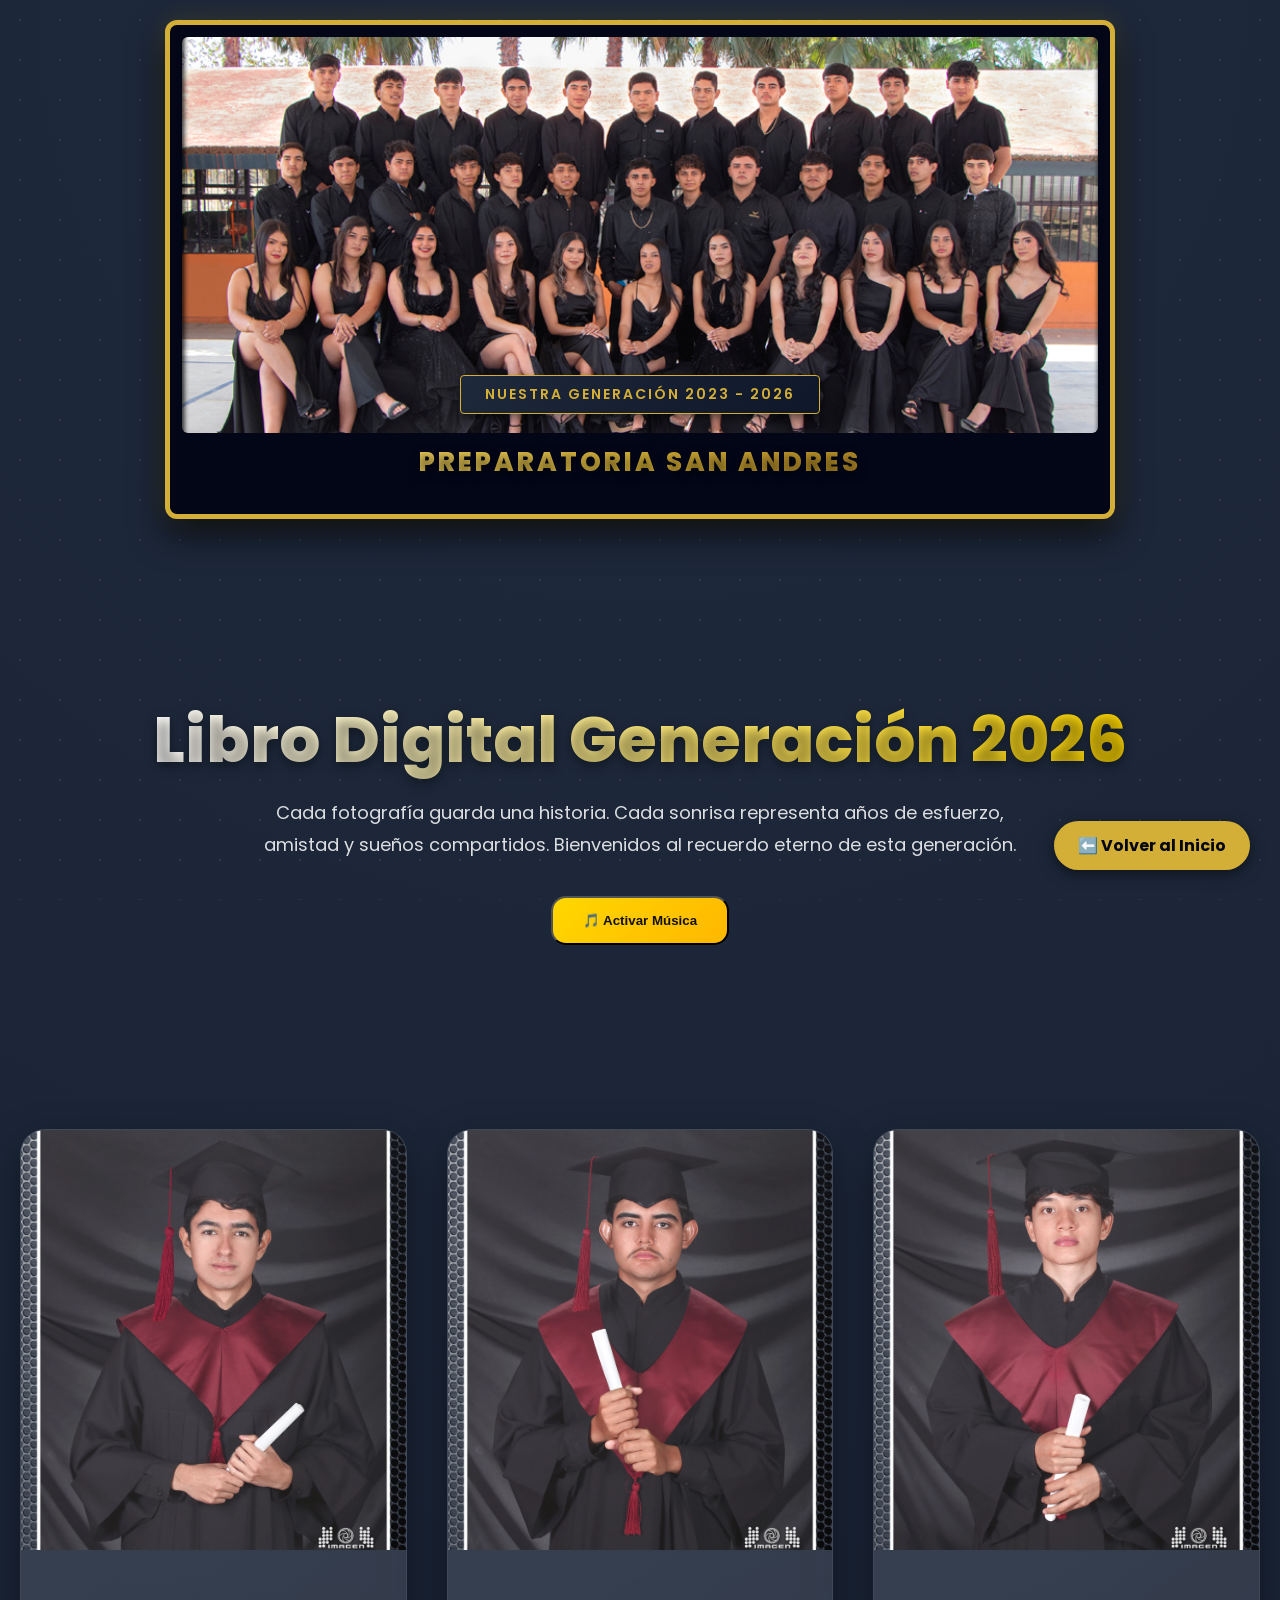
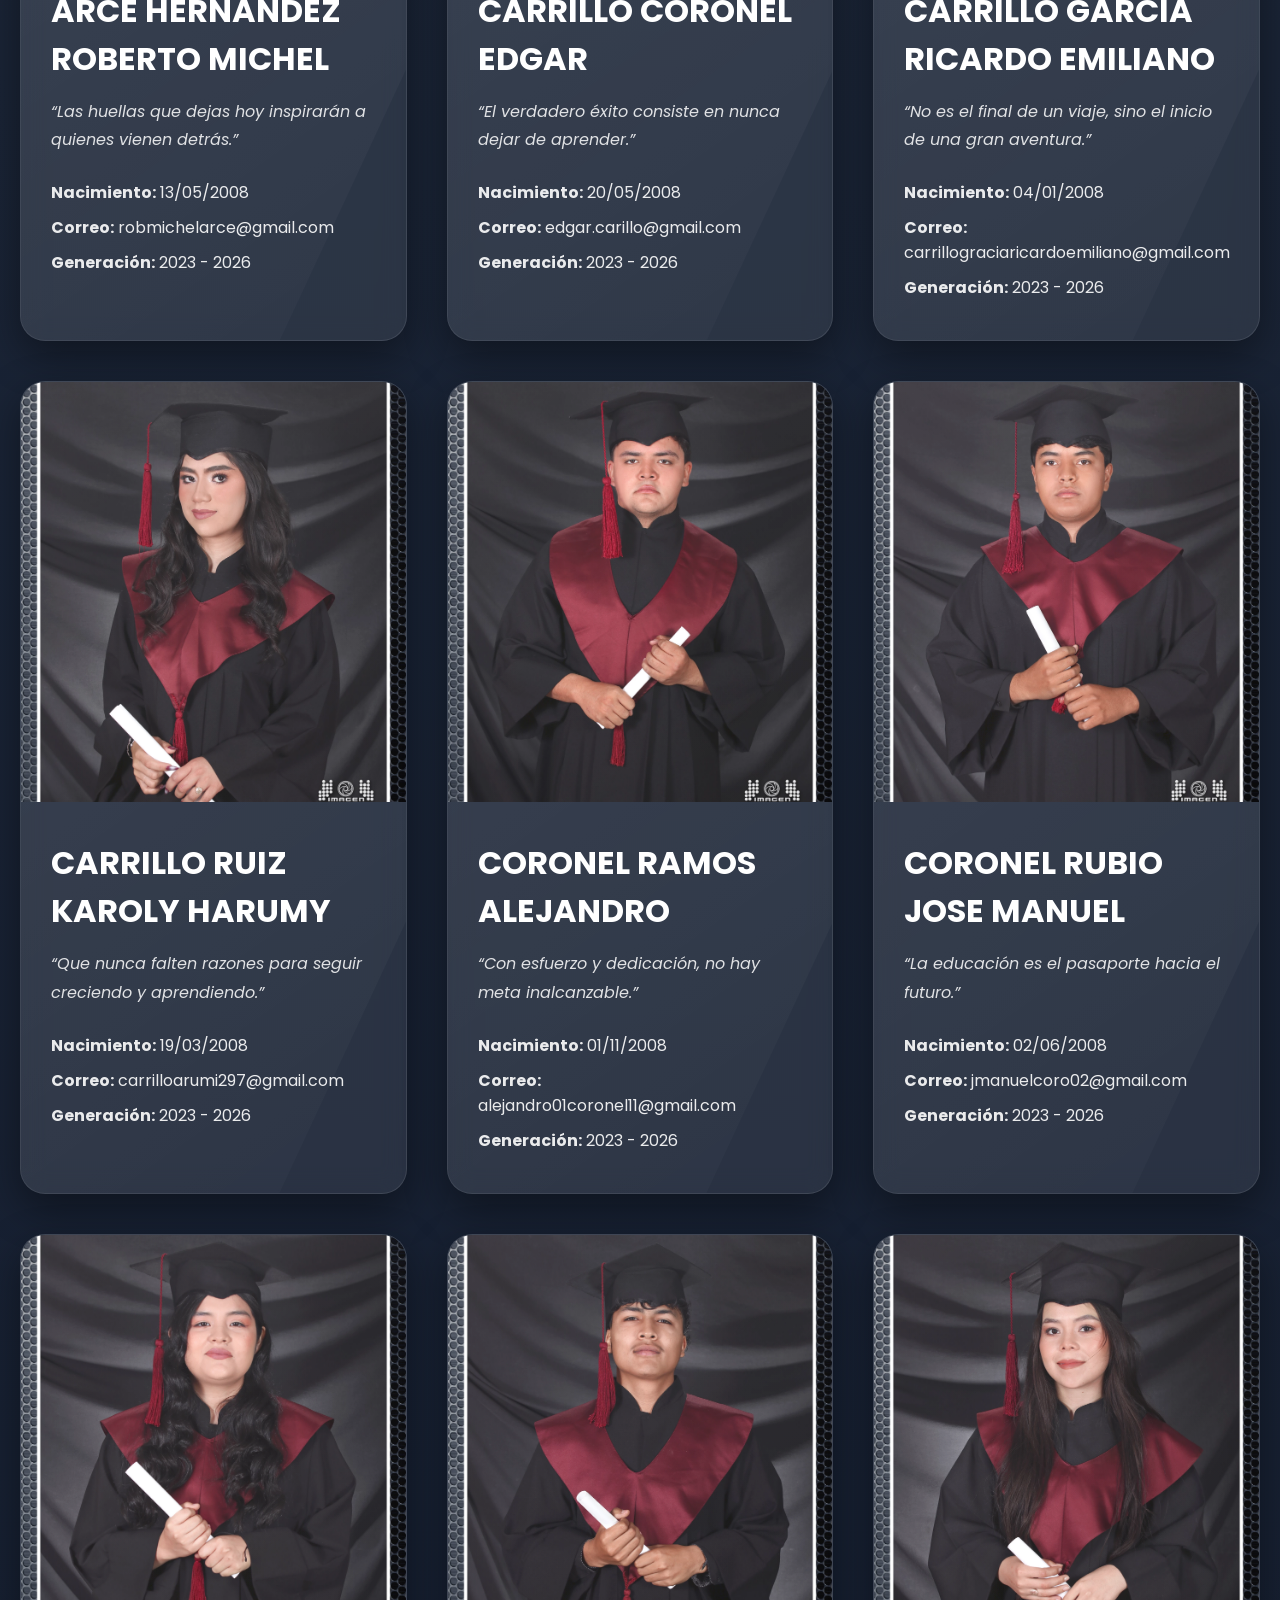
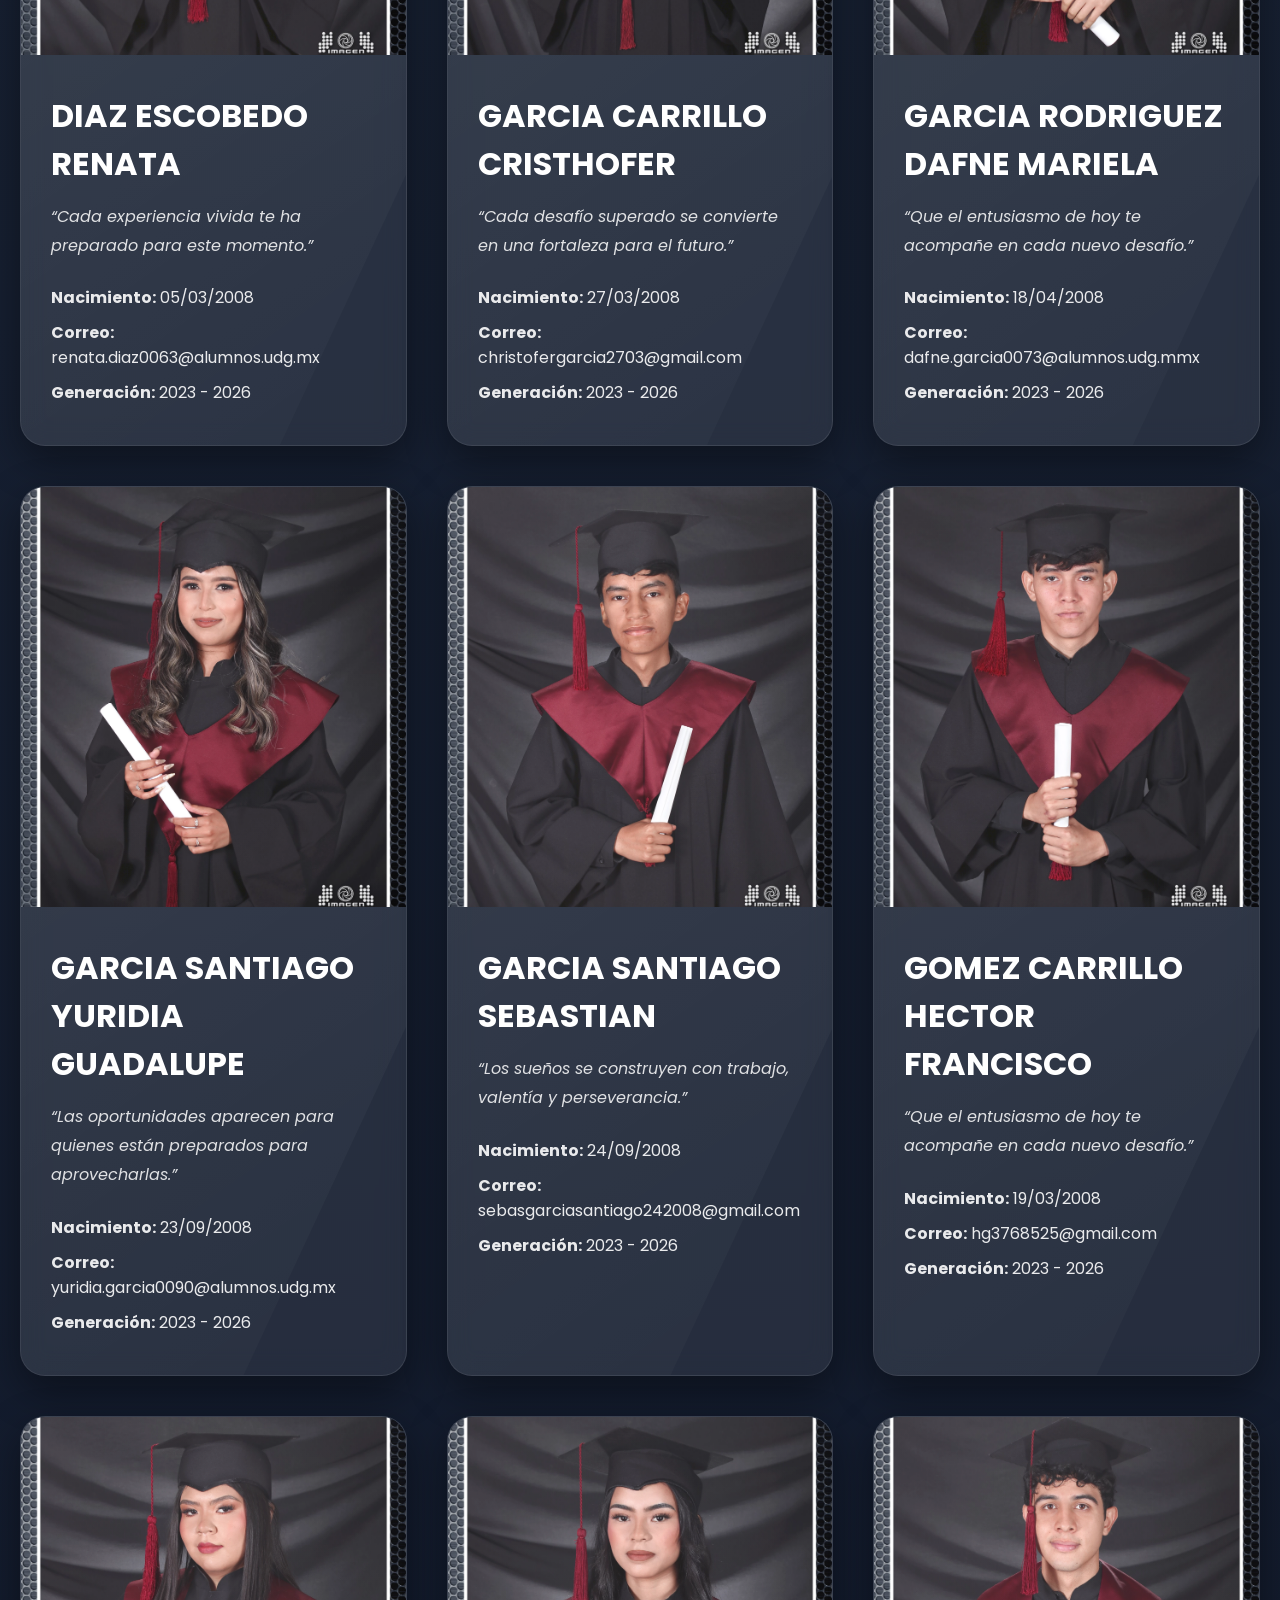
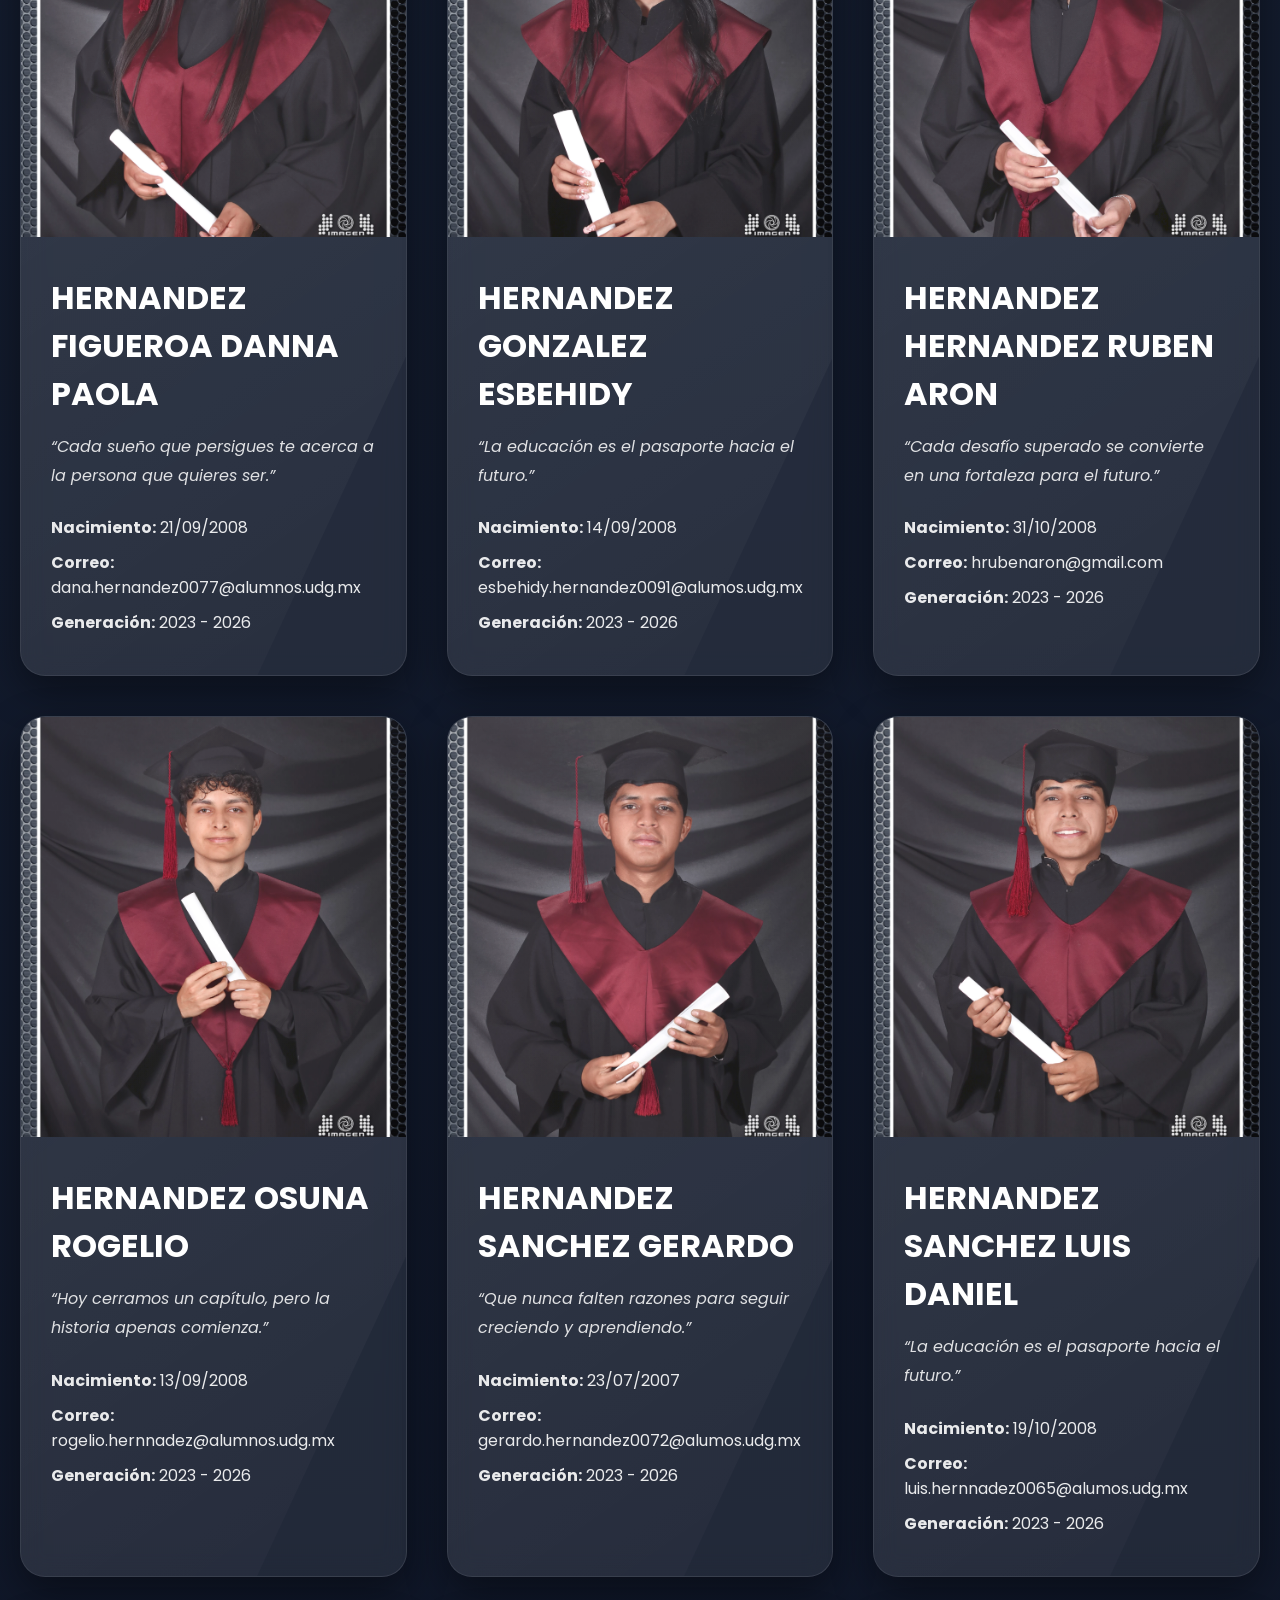
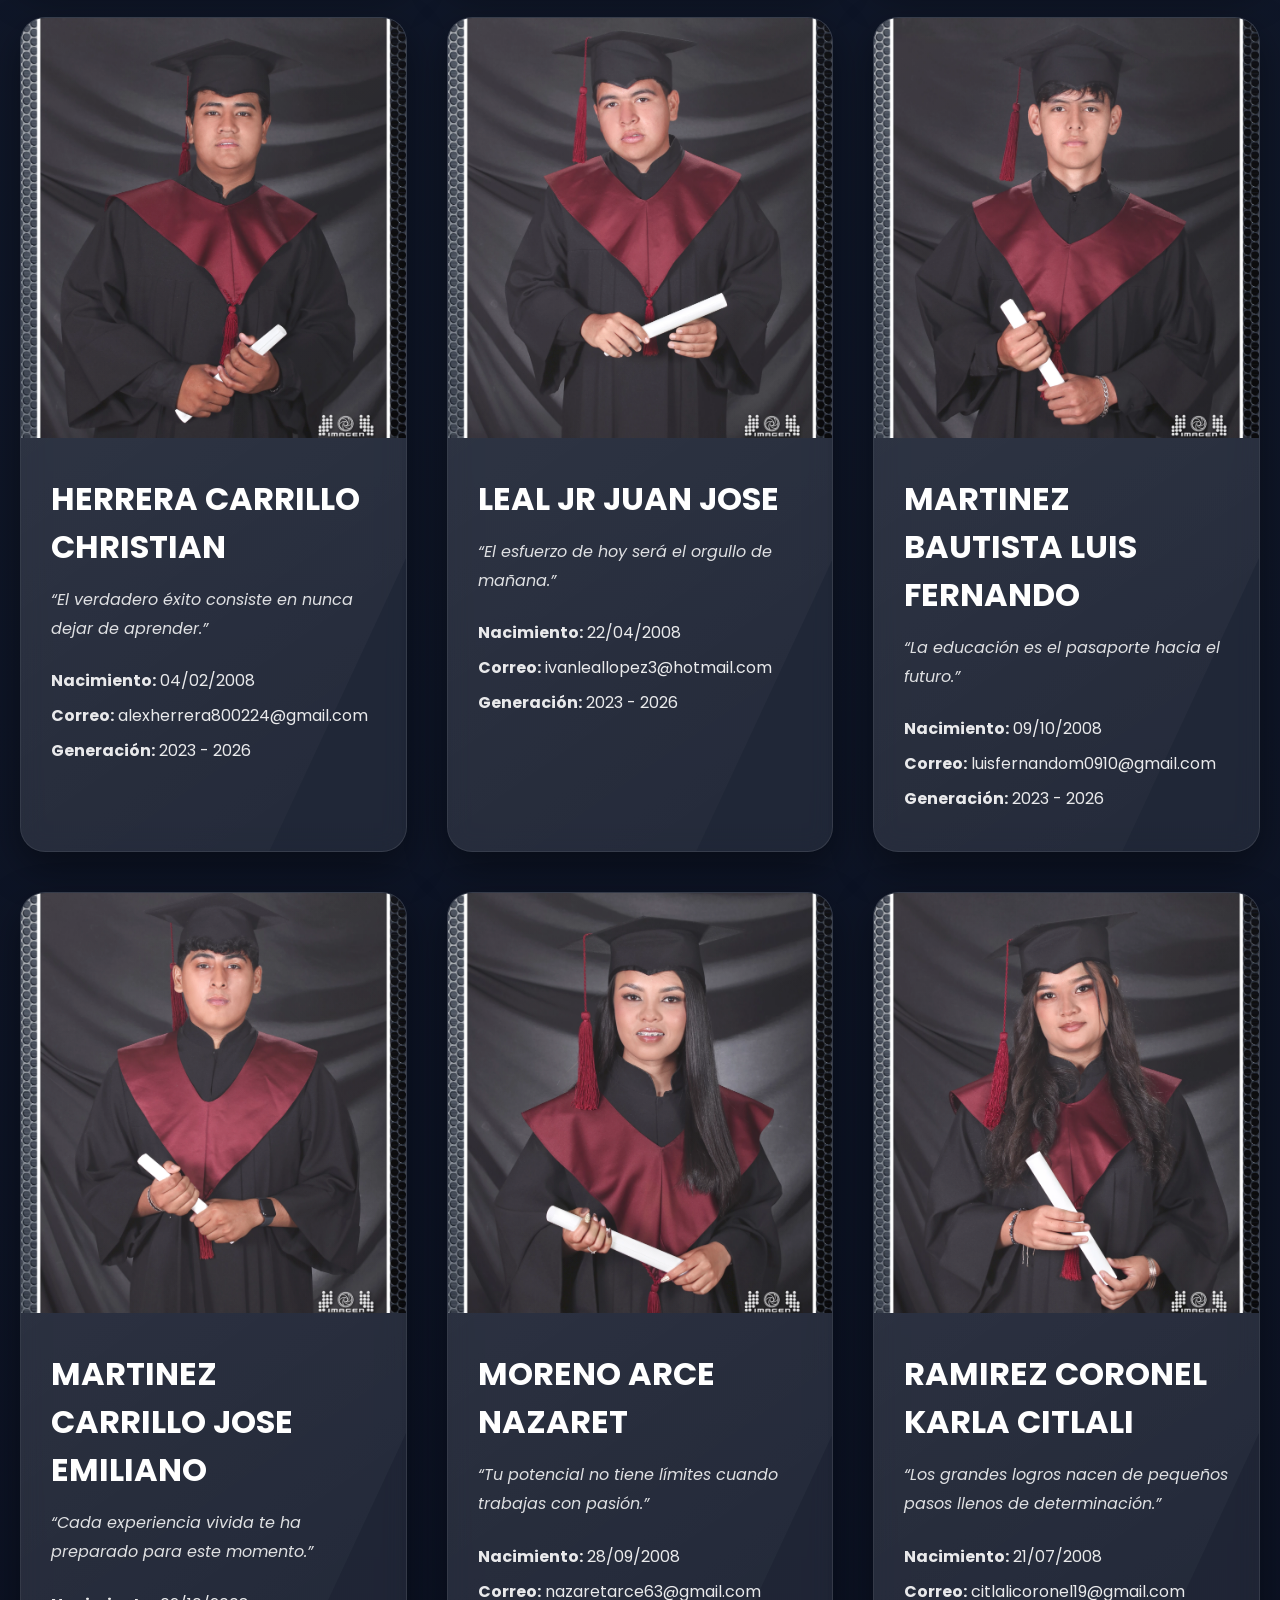
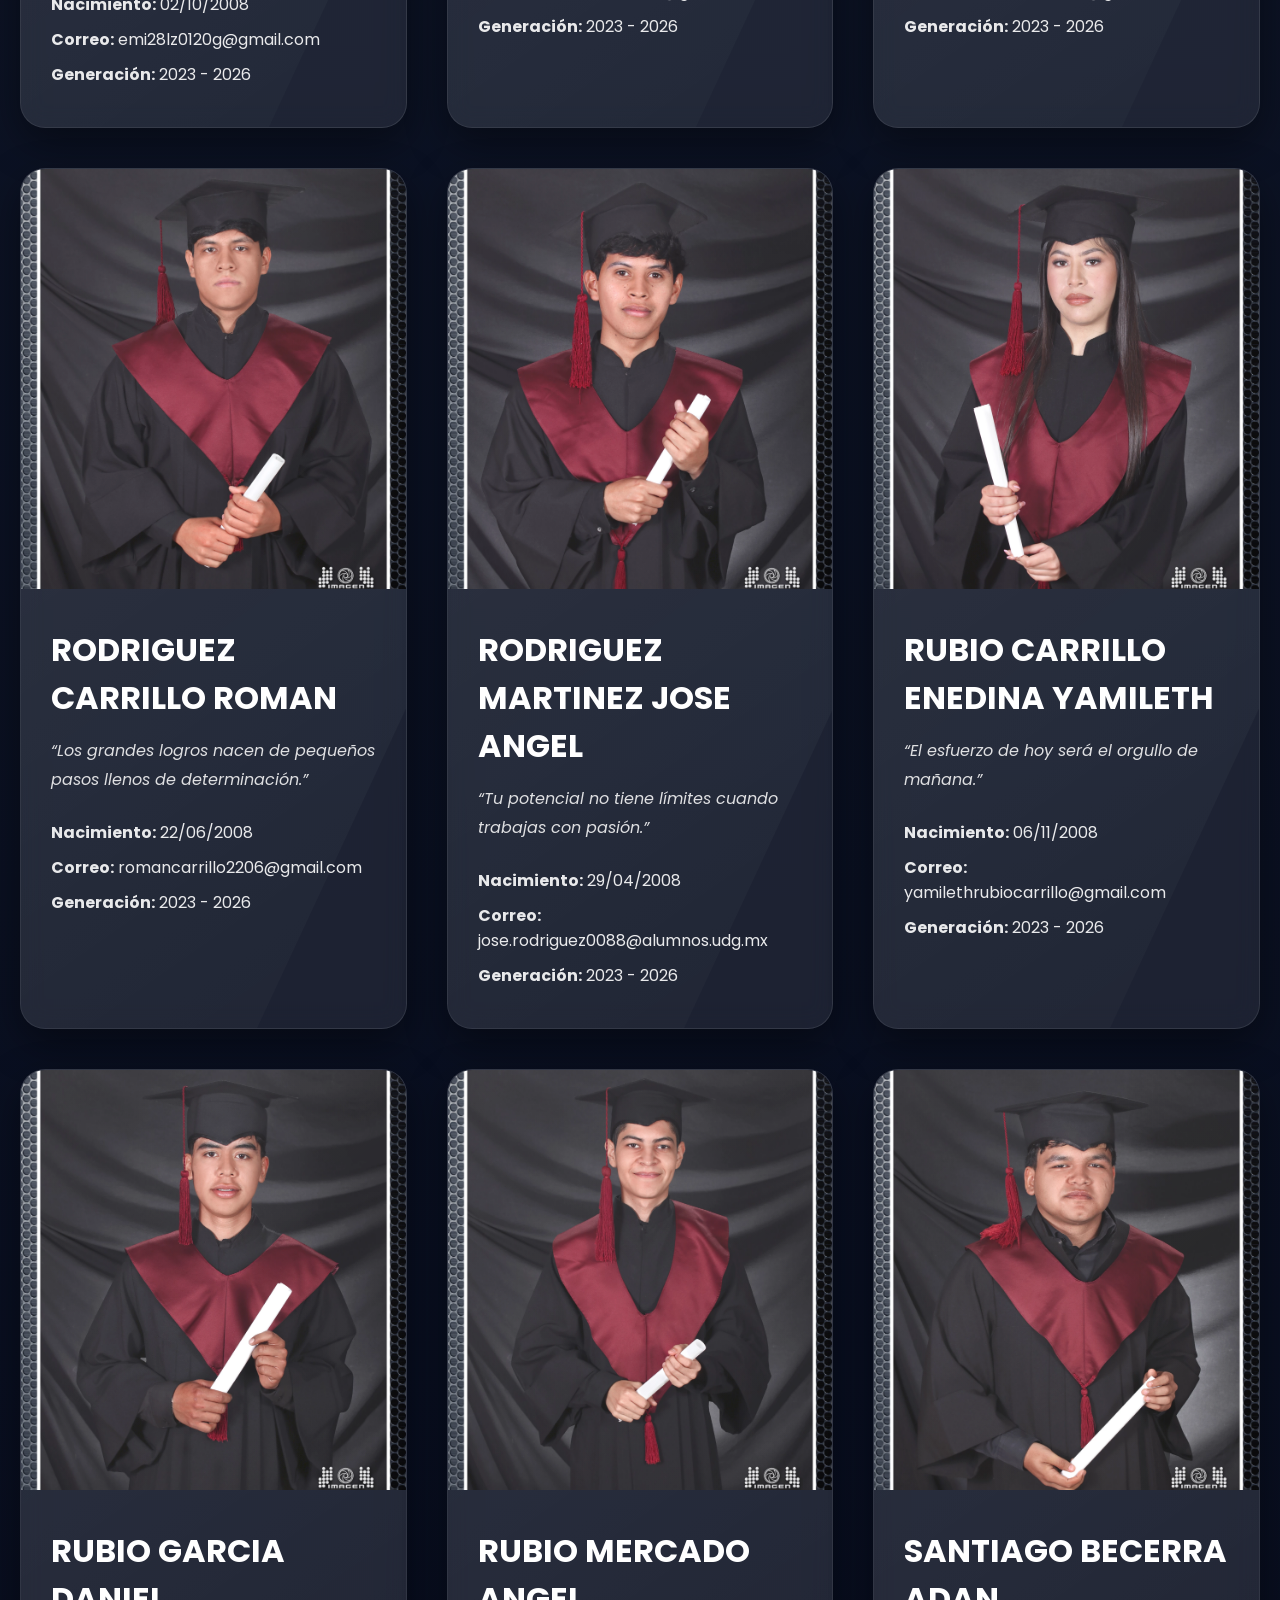
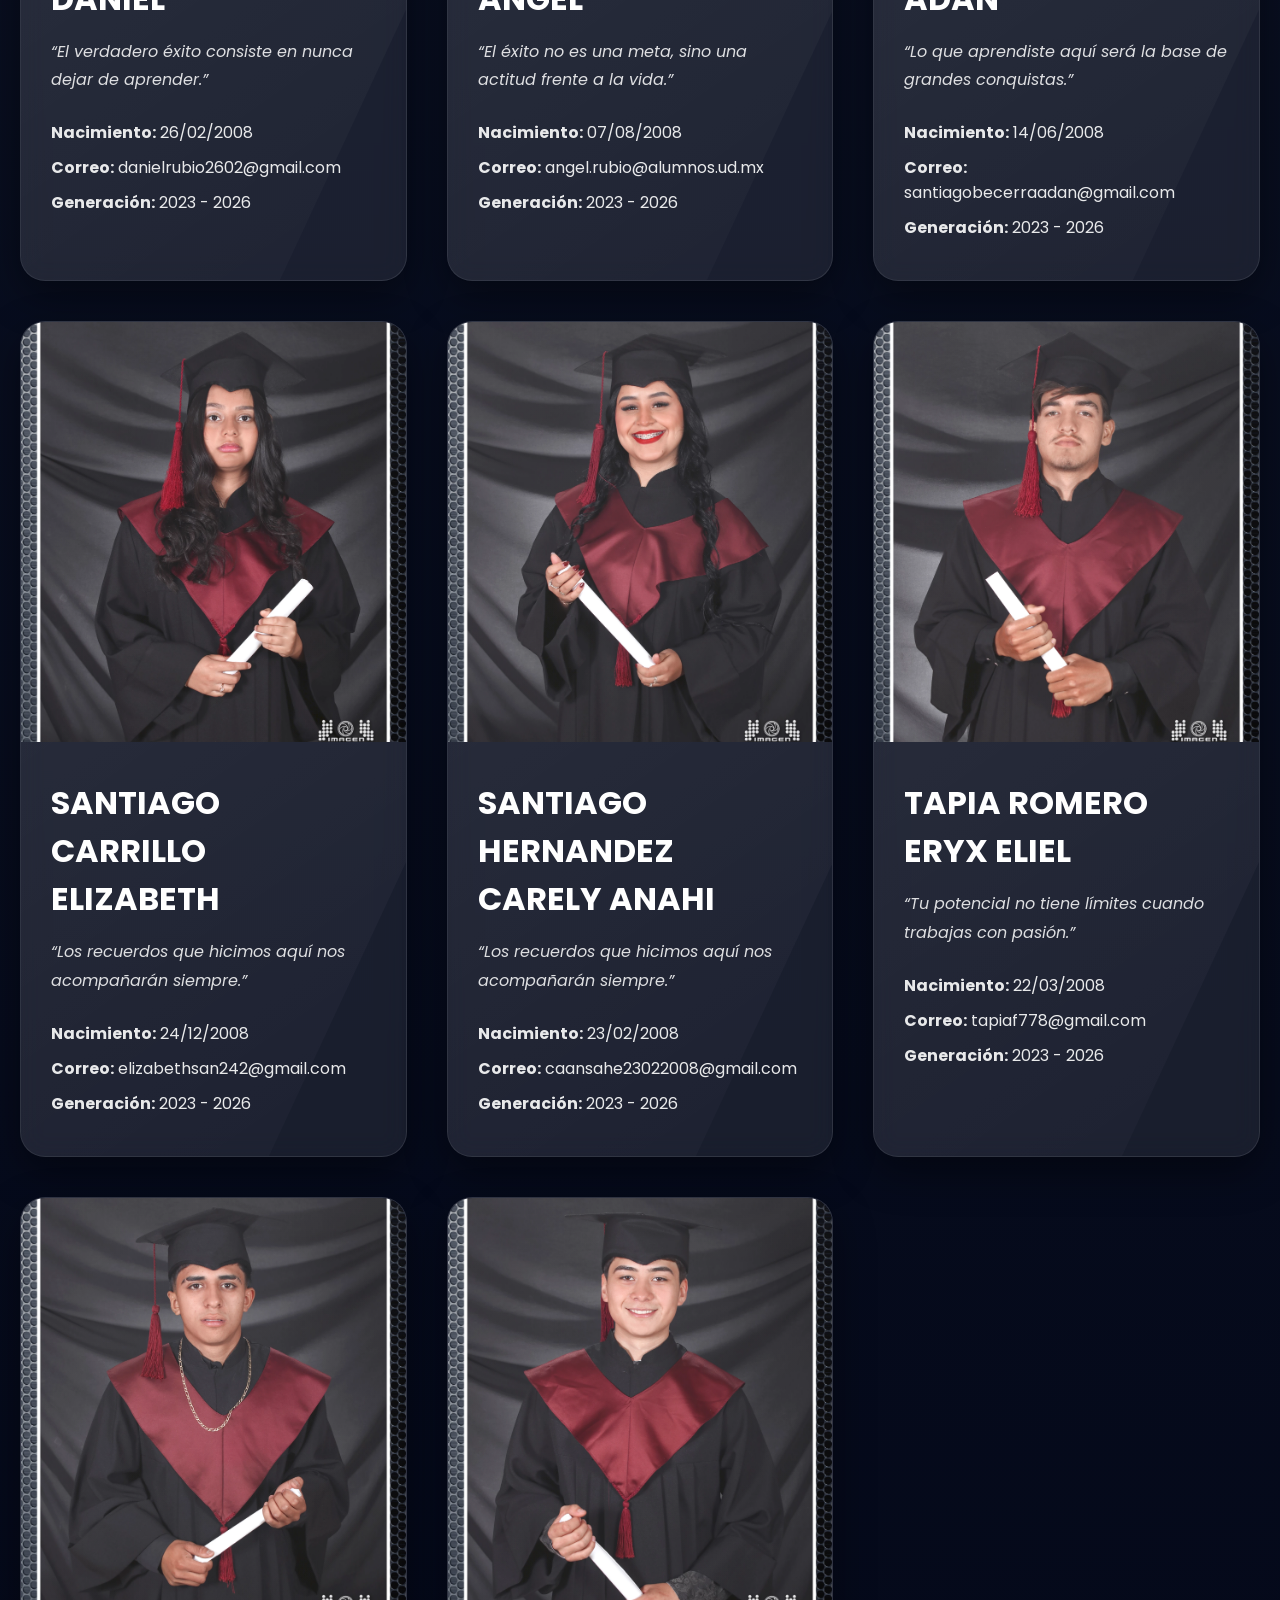
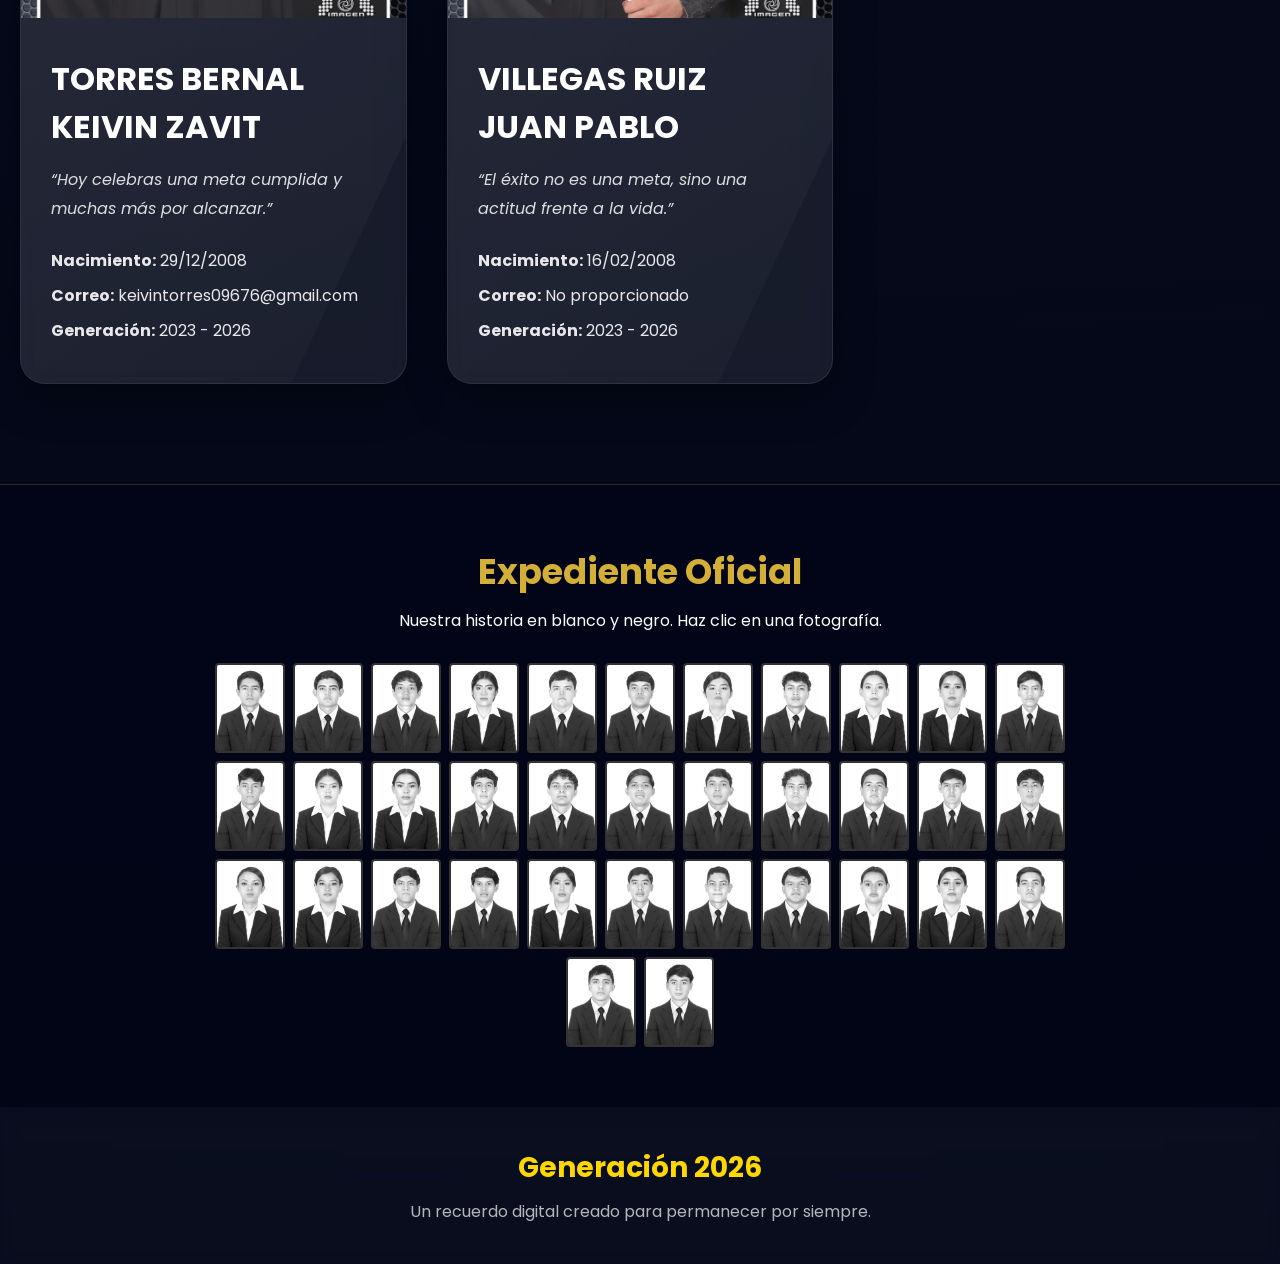
==== commit 7d9fb146: "Center book container with auto margin" ====
--- a/libro.html
+++ b/libro.html
@@ -248,7 +248,7 @@
 .book-container{
     width:100%;
     max-width:1400px;
-    margin:20;
+    margin:auto;
     display:grid;
     grid-template-columns:repeat(auto-fit,minmax(320px,1fr));
     gap:40px;
